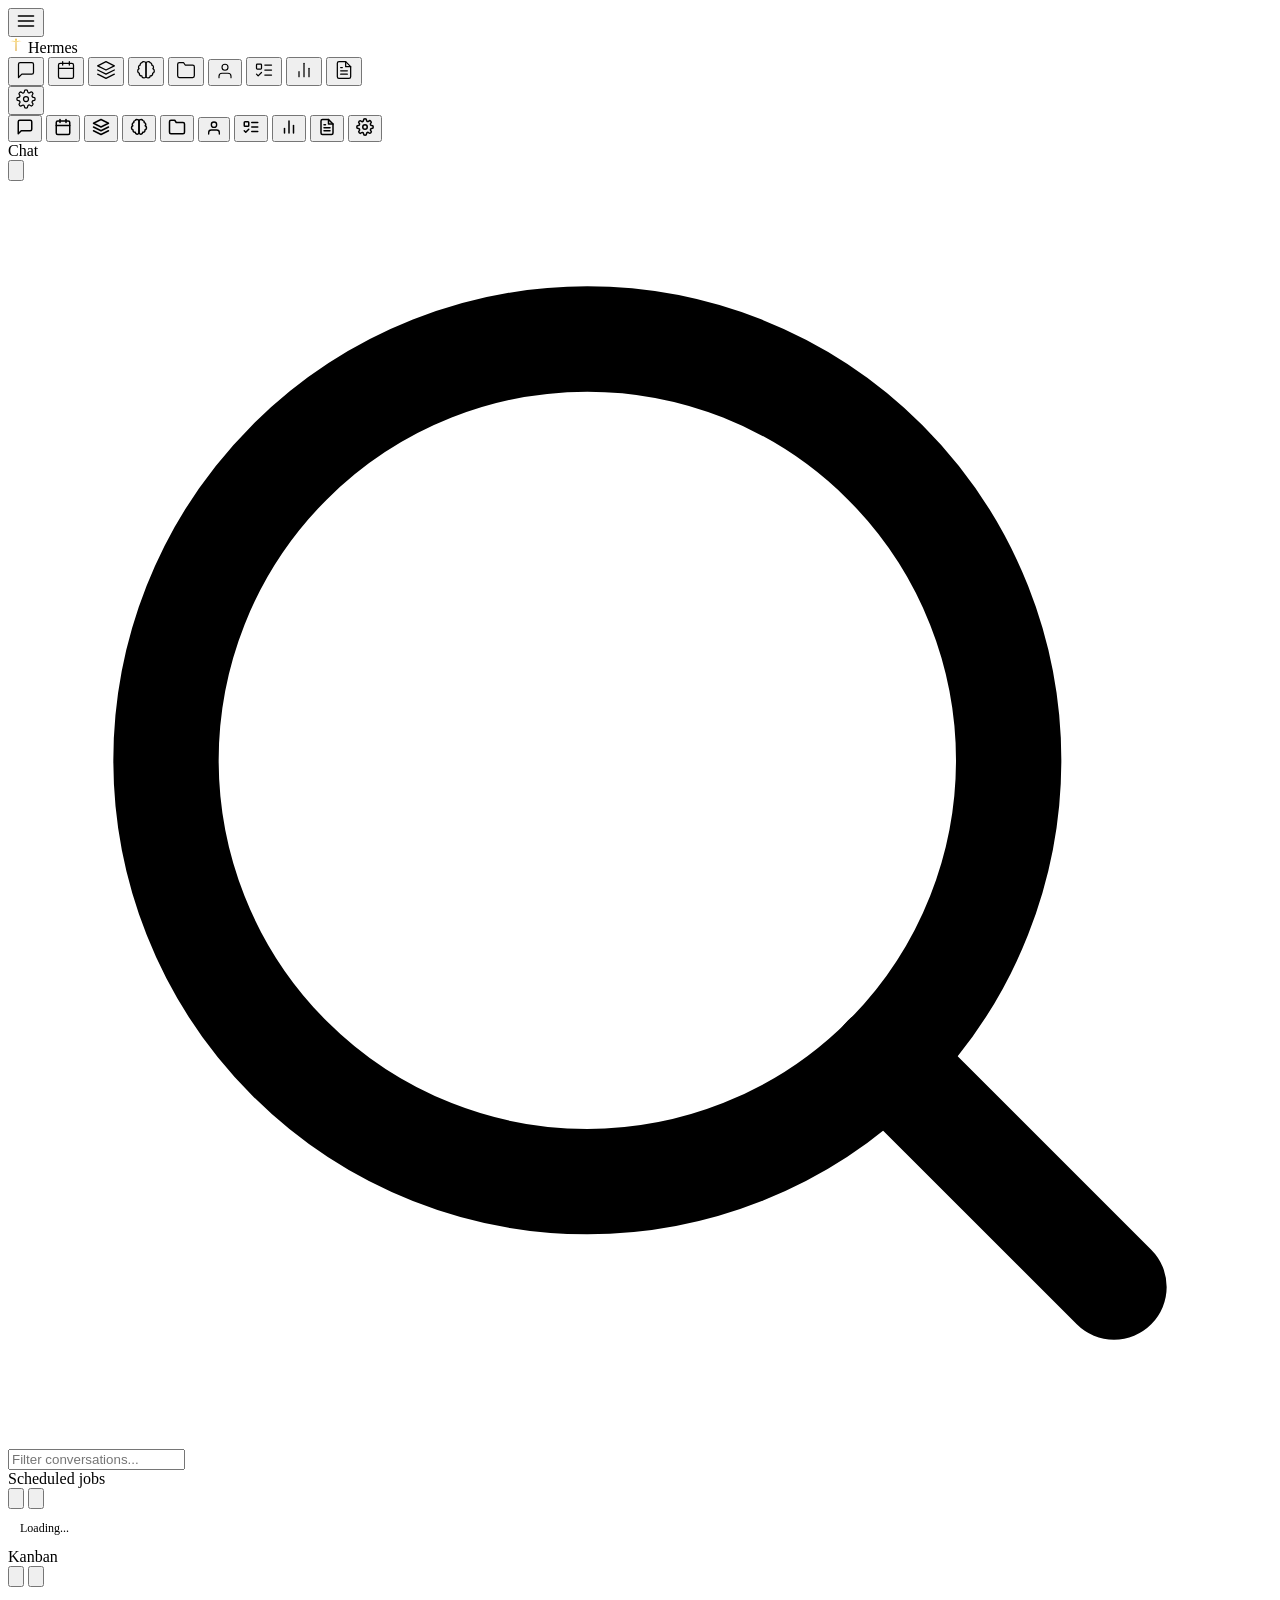
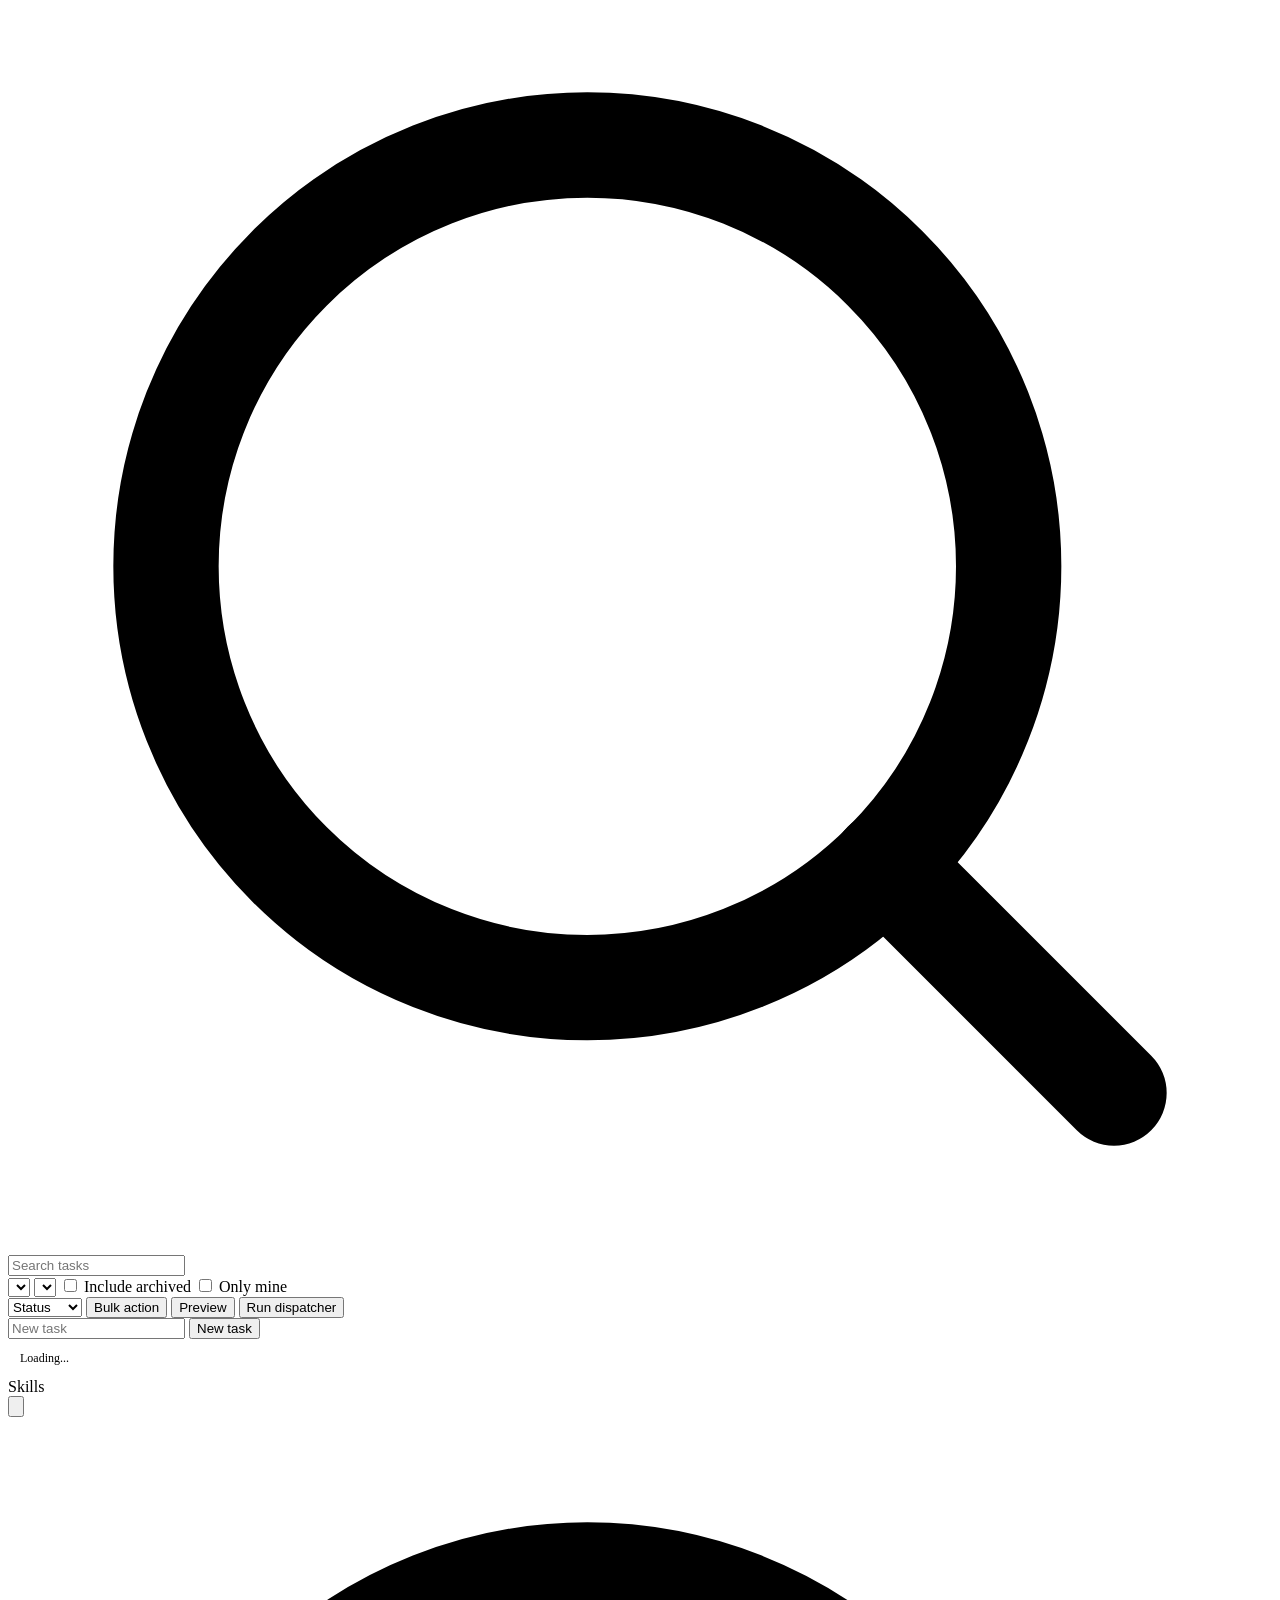
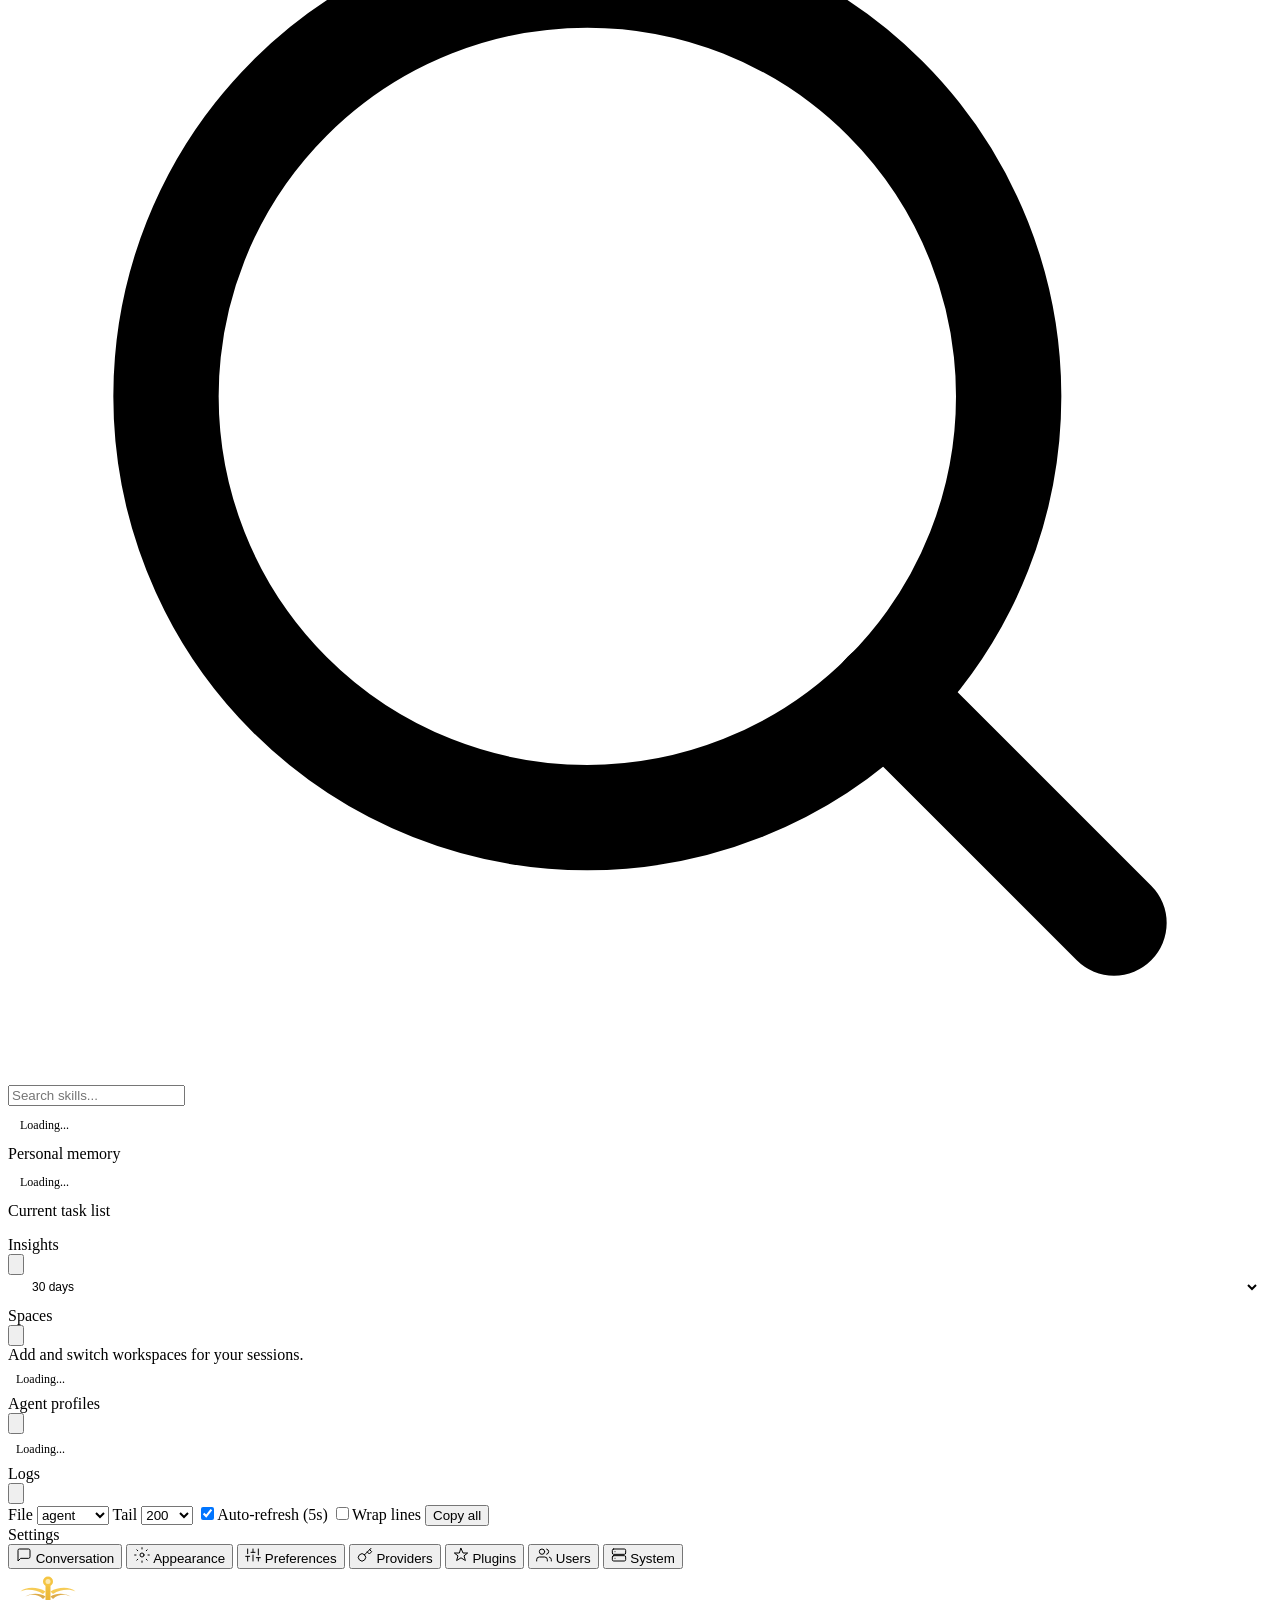
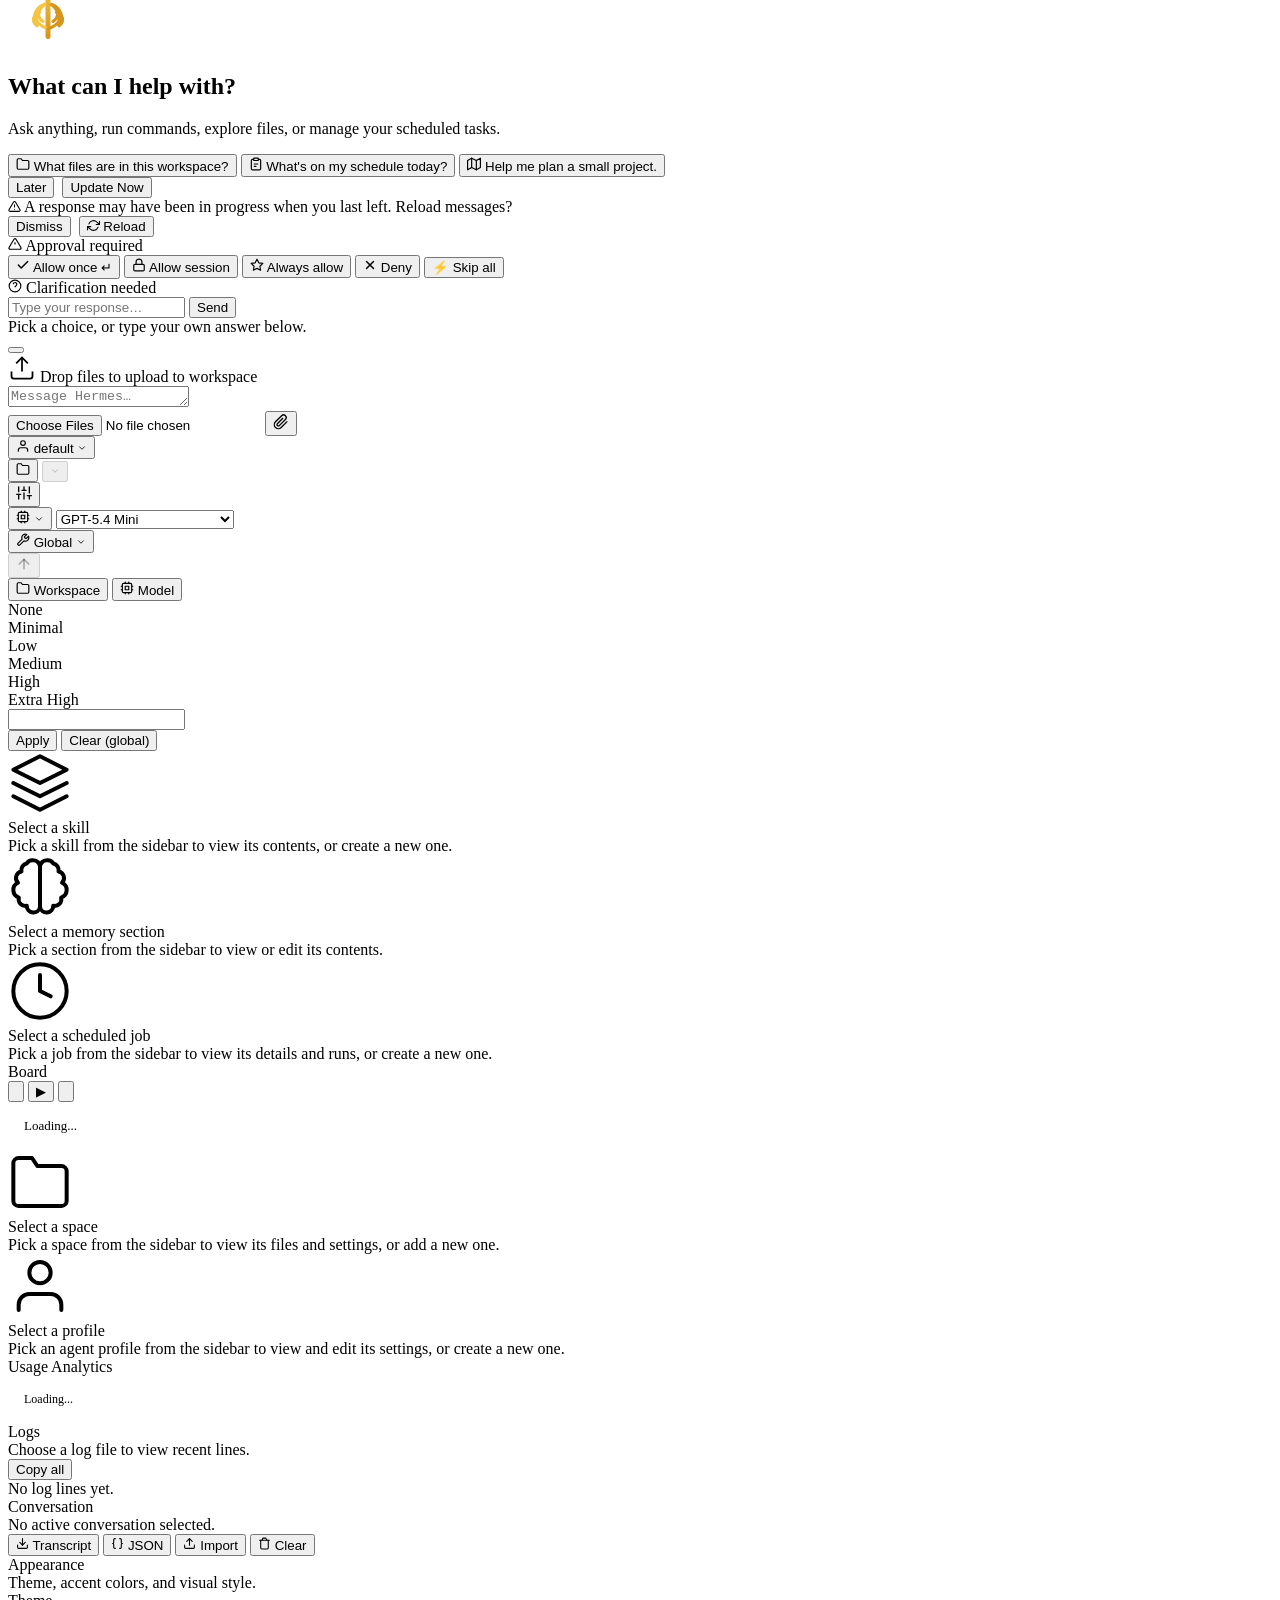
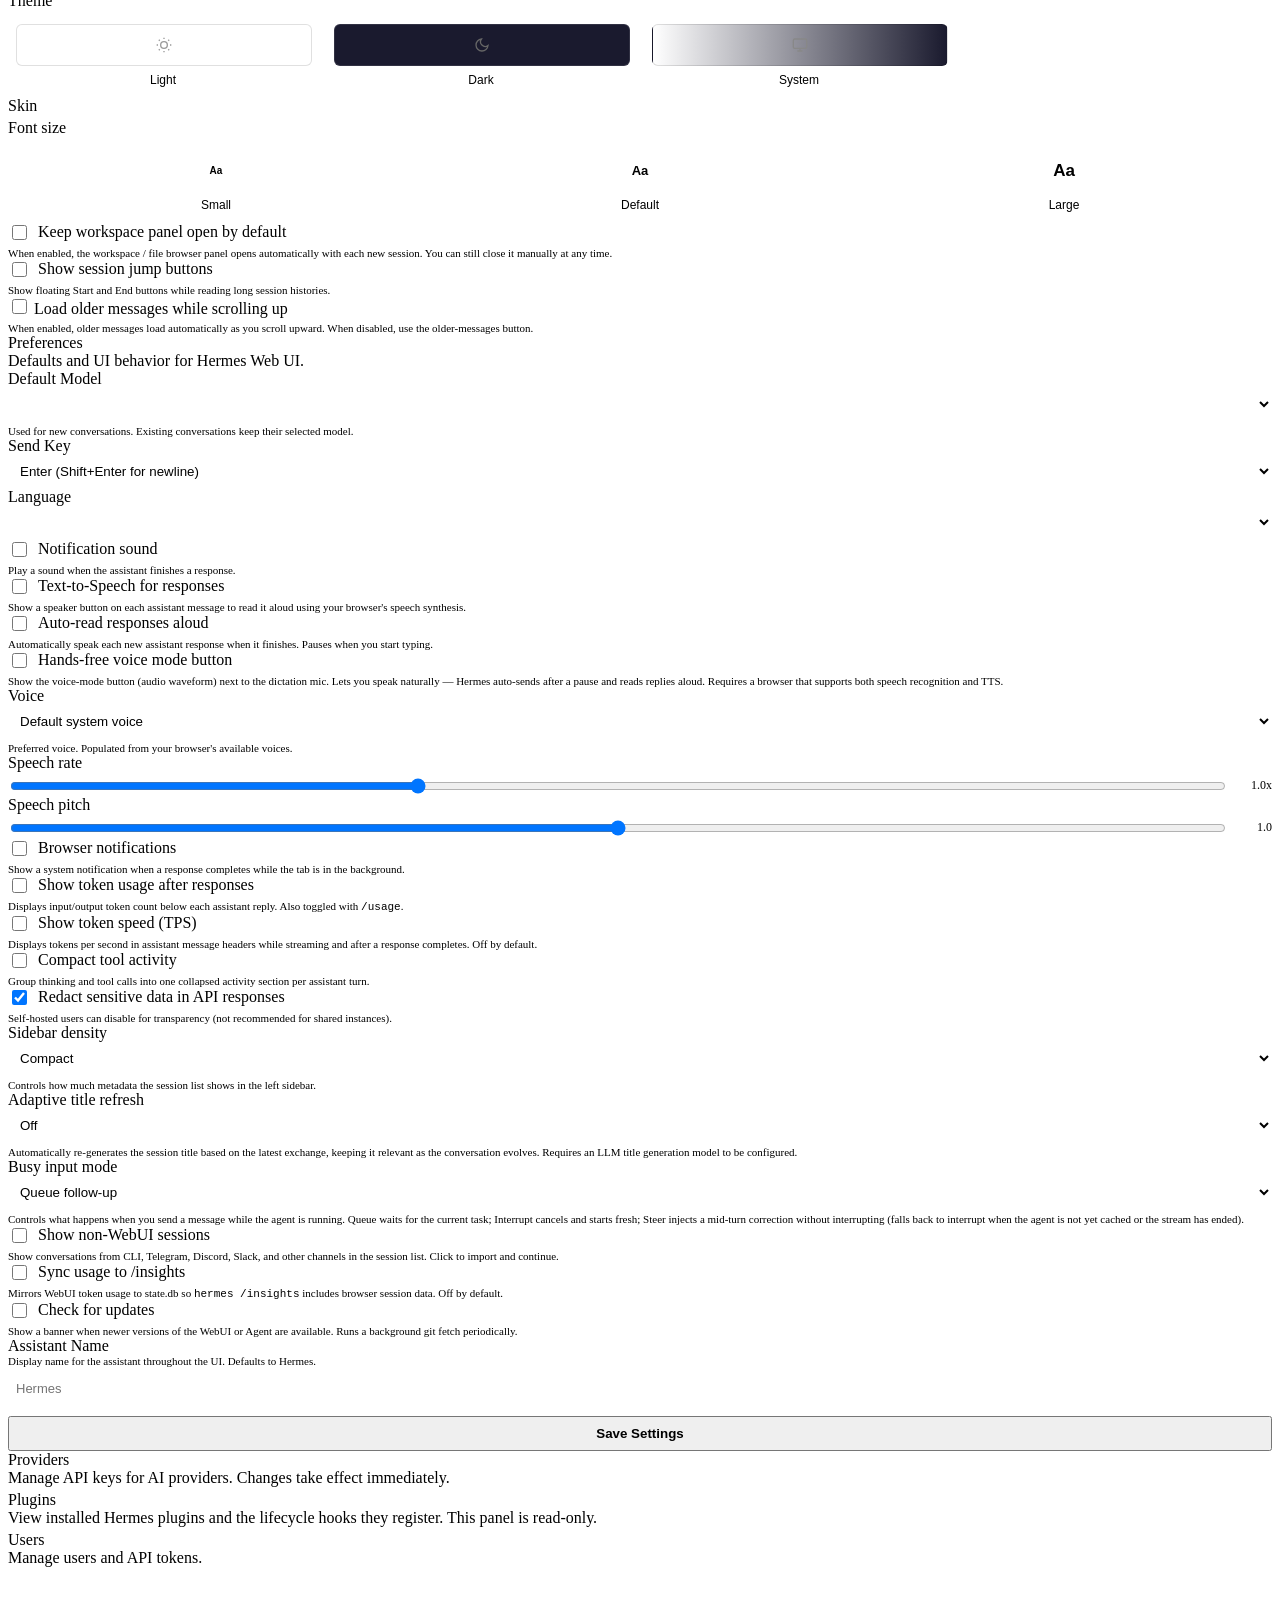
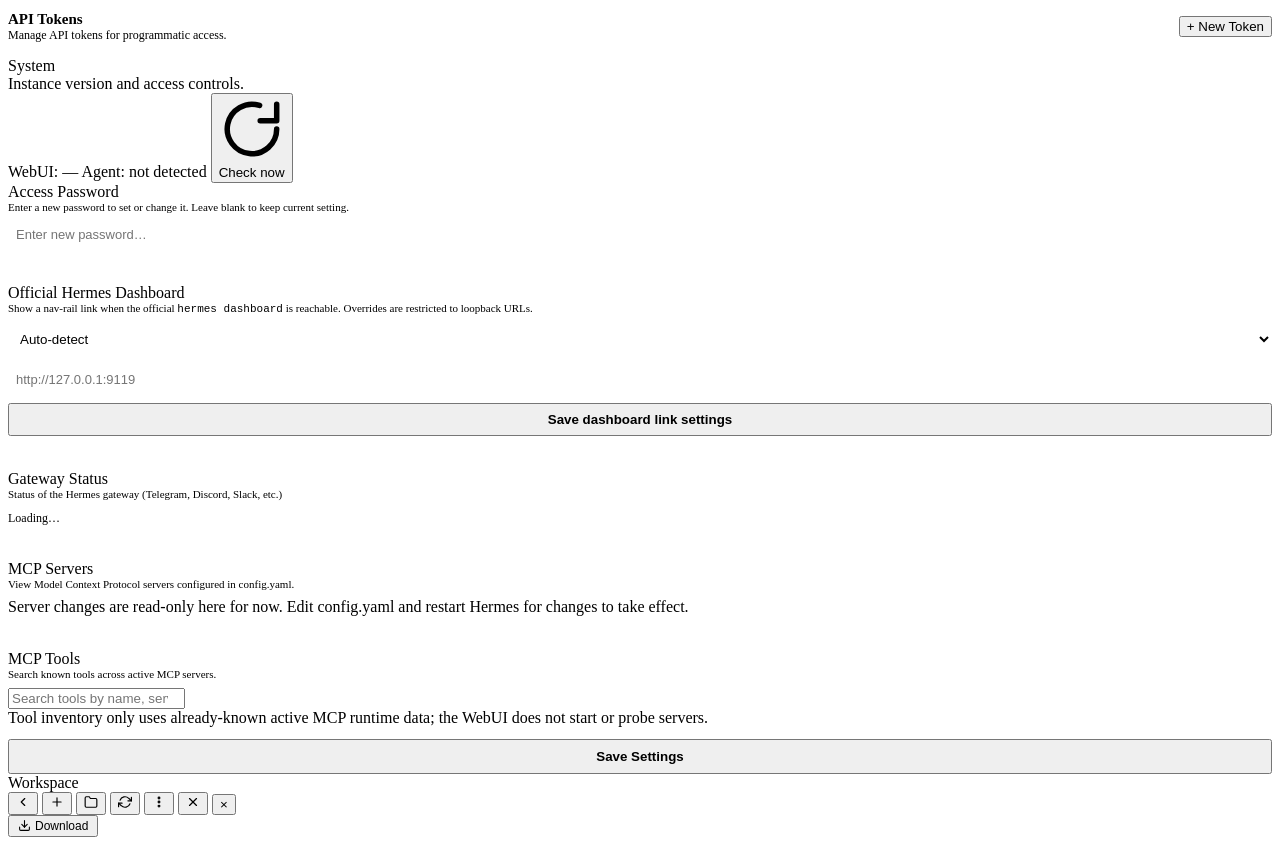
==== static/index.html @ 1be5adfd "feat(sanitizer): preserve reasoning_content across API history turns Some OpenAI-compatible thinking" ====
<!doctype html>
<html lang="en">
<head>
<meta charset="utf-8">
<meta name="viewport" content="width=device-width, initial-scale=1">
<title>Hermes</title>
<link rel="icon" type="image/svg+xml" href="static/favicon.svg">
<link rel="icon" type="image/png" sizes="32x32" href="static/favicon-32.png">
<link rel="shortcut icon" href="static/favicon.ico">
<link rel="manifest" href="manifest.json" crossorigin="use-credentials">
<meta name="mobile-web-app-capable" content="yes">
<meta name="apple-mobile-web-app-capable" content="yes">
<meta name="apple-mobile-web-app-status-bar-style" content="black-translucent">
<meta name="apple-mobile-web-app-title" content="Hermes">
<link rel="apple-touch-icon" sizes="512x512" href="static/apple-touch-icon.png">
<!-- base href enables subpath mount support; all static paths must stay relative (no leading slash) -->
<script>(function(){var path=location.pathname,marker='/session/',i=path.indexOf(marker),p;i>=0?p=(path.slice(0,i+1)||'/'):p=(path.endsWith('/')?path:(path.replace(/\/[^\/]*$/,'/')||'/'));document.write('<base href="'+location.origin+p+'">');})()</script>
<script>(function(){var themes={light:1,dark:1,system:1},skins={default:1,ares:1,mono:1,slate:1,poseidon:1,sisyphus:1,charizard:1,sienna:1},legacy={slate:['dark','slate'],solarized:['dark','poseidon'],monokai:['dark','sisyphus'],nord:['dark','slate'],oled:['dark','default']},t=(localStorage.getItem('hermes-theme')||'dark').toLowerCase(),s=(localStorage.getItem('hermes-skin')||'').toLowerCase(),m=legacy[t],theme=m?m[0]:(themes[t]?t:'dark'),skin=skins[s]?s:(m?m[1]:'default');localStorage.setItem('hermes-theme',theme);localStorage.setItem('hermes-skin',skin);if(theme==='system')theme=window.matchMedia('(prefers-color-scheme:dark)').matches?'dark':'light';if(theme==='dark')document.documentElement.classList.add('dark');if(skin!=='default')document.documentElement.dataset.skin=skin;})()</script>
<script>(function(){var fs=localStorage.getItem('hermes-font-size');if(fs&&fs!=='default')document.documentElement.dataset.fontSize=fs;})()</script>
<!-- theme-color: surfaces the active theme's background to native chrome (Safari status bar, PWA, native WKWebView wrappers). Updated dynamically by boot.js when theme/skin changes. The light/dark default values match style.css :root --bg-1 / :root.dark --bg-1. -->
<meta name="theme-color" content="#FEFCF7" media="(prefers-color-scheme: light)">
<meta name="theme-color" content="#0D0D1A" media="(prefers-color-scheme: dark)">
<meta name="theme-color" id="hermes-theme-color" content="#0D0D1A">
<script>(function(){try{var t=localStorage.getItem('hermes-theme')||'dark';if(t==='system')t=window.matchMedia('(prefers-color-scheme:dark)').matches?'dark':'light';var c=t==='dark'?'#0D0D1A':'#FEFCF7';document.querySelectorAll('meta[name="theme-color"]').forEach(function(m){m.setAttribute('content',c);m.removeAttribute('media');});}catch(e){}})()</script>
<script>(function(){try{document.documentElement.dataset.workspacePanel=localStorage.getItem('hermes-webui-workspace-panel')==='open'?'open':'closed';}catch(e){document.documentElement.dataset.workspacePanel='closed';}})()</script>
<script>(function(){try{if(localStorage.getItem('hermes-webui-sidebar-collapsed')==='1')document.documentElement.dataset.sidebarCollapsed='1';}catch(e){}})()</script>
<link rel="stylesheet" href="static/style.css?v=__WEBUI_VERSION__">
  <link rel="stylesheet" href="https://cdn.jsdelivr.net/npm/xterm@5.3.0/css/xterm.css" integrity="sha384-LJcOxlx9IMbNXDqJ2axpfEQKkAYbFjJfhXexLfiRJhjDU81mzgkiQq8rkV0j6dVh" crossorigin="anonymous">
  <!-- KaTeX math rendering CSS (loaded eagerly to prevent layout shift) -->
  <link rel="stylesheet" href="https://cdn.jsdelivr.net/npm/katex@0.16.22/dist/katex.min.css" integrity="sha384-5TcZemv2l/9On385z///+d7MSYlvIEw9FuZTIdZ14vJLqWphw7e7ZPuOiCHJcFCP" crossorigin="anonymous">
  <!-- streaming-markdown: incremental DOM-building markdown parser for live streams -->
  <!-- Self-hosted from npm:streaming-markdown@0.2.15 — no CDN dependency.           -->
  <!-- sha384 of smd.min.js @0.2.15: sha384-T6r95ocN9t3W8tUK2Fa6FPaO7bJryyjyW0WCalrUnpgtm2qXr5xcN4vwPYEJ6vHa -->
  <!-- ES module imports do not support the integrity= attribute (W3C limitation);    -->
  <!-- version is pinned in the vendored file path; hash documented above for audit. -->
  <script type="module">
    import * as smd from './static/vendor/smd.min.js';
    // SRI verification happens at the ES module level via importmap or SW; pinning version in URL.
    // sha384 of smd.min.js @0.2.15: sha384-T6r95ocN9t3W8tUK2Fa6FPaO7bJryyjyW0WCalrUnpgtm2qXr5xcN4vwPYEJ6vHa
    window.smd = smd;
  </script>
  <!-- Prism.js syntax highlighting (loaded async, non-blocking) -->
  <!-- SRI removed from prism-tomorrow.min.css — jsdelivr serves different digests across
       edge nodes causing intermittent integrity failures that block syntax highlighting (#1100).
       Version is pinned to @1.29.0 which is sufficient for supply-chain assurance. -->
  <link id="prism-theme" rel="stylesheet" href="https://cdn.jsdelivr.net/npm/prismjs@1.29.0/themes/prism-tomorrow.min.css" crossorigin="anonymous">
  <script src="https://cdn.jsdelivr.net/npm/prismjs@1.29.0/components/prism-core.min.js" integrity="sha384-MXybTpajaBV0AkcBaCPT4KIvo0FzoCiWXgcihYsw4FUkEz0Pv3JGV6tk2G8vJtDc" crossorigin="anonymous" defer></script>
  <script src="https://cdn.jsdelivr.net/npm/prismjs@1.29.0/plugins/autoloader/prism-autoloader.min.js" integrity="sha384-Uq05+JLko69eOiPr39ta9bh7kld5PKZoU+fF7g0EXTAriEollhZ+DrN8Q/Oi8J2Q" crossorigin="anonymous" defer></script>
  <script src="https://cdn.jsdelivr.net/npm/xterm@5.3.0/lib/xterm.js" integrity="sha384-/nfmYPUzWMS6v2atn8hbljz7NE0EI1iGx34lJaNzyVjWGDzMv+ciUZUeJpKA3Glc" crossorigin="anonymous" defer></script>
  <script src="https://cdn.jsdelivr.net/npm/xterm-addon-fit@0.8.0/lib/xterm-addon-fit.js" integrity="sha384-AQLWHRKAgdTxkolJcLOELg4E9rE89CPE2xMy3tIRFn08NcGKPTsELdvKomqji+DL" crossorigin="anonymous" defer></script>
  <script src="https://cdn.jsdelivr.net/npm/xterm-addon-web-links@0.9.0/lib/xterm-addon-web-links.js" integrity="sha384-U4fBROT3kCM582gaYiNaOSQiJbXPzd9SfR1598Y7yeGSYVBzikXrNg0XyuU+mOnl" crossorigin="anonymous" defer></script>
  <!-- PWA service worker registration -->
  <script>
    if ('serviceWorker' in navigator) {
      window.addEventListener('load', function() {
        navigator.serviceWorker.register('sw.js?v=__WEBUI_VERSION__').catch(function(err) {
          console.warn('[pwa] Service worker registration failed:', err);
        });
      });
    }
  </script>
</head>
<body>
<header class="app-titlebar" role="banner">
  <button class="app-titlebar-hamburger has-tooltip has-tooltip--bottom" id="btnHamburger" onclick="toggleMobileSidebar()" type="button" data-tooltip="Menu" aria-label="Menu">
    <svg width="20" height="20" viewBox="0 0 24 24" fill="none" stroke="currentColor" stroke-width="2" stroke-linecap="round" stroke-linejoin="round" aria-hidden="true"><line x1="3" y1="6" x2="21" y2="6"/><line x1="3" y1="12" x2="21" y2="12"/><line x1="3" y1="18" x2="21" y2="18"/></svg>
  </button>
  <div class="app-titlebar-inner">
    <span class="app-titlebar-icon" aria-hidden="true">
      <svg viewBox="0 0 64 64" width="16" height="16" aria-hidden="true">
        <defs>
          <linearGradient id="app-titlebar-gold" x1="0%" y1="0%" x2="0%" y2="100%">
            <stop offset="0%" style="stop-color:#F5C542"/>
            <stop offset="100%" style="stop-color:#D4961C"/>
          </linearGradient>
        </defs>
        <rect x="30" y="10" width="4" height="46" rx="2" fill="url(#app-titlebar-gold)"/>
        <path d="M30 18 C24 14, 14 14, 10 18 C14 16, 22 16, 28 20" fill="#F5C542" opacity="0.9"/>
        <path d="M34 18 C40 14, 50 14, 54 18 C50 16, 42 16, 36 20" fill="#F5C542" opacity="0.9"/>
        <circle cx="32" cy="10" r="4" fill="#F5C542"/>
      </svg>
    </span>
    <span class="app-titlebar-title" id="appTitlebarTitle">Hermes</span>
    <span class="app-titlebar-sub" id="appTitlebarSub" hidden></span>
  </div>
  <div class="app-titlebar-spacer" aria-hidden="true"></div>
</header>
<div class="layout">
  <nav class="rail" aria-label="Primary navigation">
    <button class="rail-btn nav-tab active has-tooltip" data-panel="chat" onclick="switchPanel('chat',{fromRailClick:true})" data-tooltip="Chat" data-i18n-title="tab_chat" aria-label="Chat"><svg width="20" height="20" viewBox="0 0 24 24" fill="none" stroke="currentColor" stroke-width="1.5" stroke-linecap="round" stroke-linejoin="round" aria-hidden="true"><path d="M21 15a2 2 0 0 1-2 2H7l-4 4V5a2 2 0 0 1 2-2h14a2 2 0 0 1 2 2z"/></svg></button>
    <button class="rail-btn nav-tab has-tooltip" data-panel="tasks" onclick="switchPanel('tasks',{fromRailClick:true})" data-tooltip="Tasks" data-i18n-title="tab_tasks" aria-label="Tasks"><svg width="20" height="20" viewBox="0 0 24 24" fill="none" stroke="currentColor" stroke-width="1.5" stroke-linecap="round" stroke-linejoin="round" aria-hidden="true"><rect x="3" y="4" width="18" height="18" rx="2"/><line x1="16" y1="2" x2="16" y2="6"/><line x1="8" y1="2" x2="8" y2="6"/><line x1="3" y1="10" x2="21" y2="10"/></svg></button>
    <button class="rail-btn nav-tab has-tooltip" data-panel="kanban" onclick="switchPanel('kanban',{fromRailClick:true})" data-tooltip="Kanban" data-i18n-title="tab_kanban" aria-label="Kanban" style="display:none">
    <button class="rail-btn nav-tab has-tooltip" data-panel="skills" onclick="switchPanel('skills',{fromRailClick:true})" data-tooltip="Skills" data-i18n-title="tab_skills" aria-label="Skills"><svg width="20" height="20" viewBox="0 0 24 24" fill="none" stroke="currentColor" stroke-width="1.5" stroke-linecap="round" stroke-linejoin="round" aria-hidden="true"><path d="M12 2L2 7l10 5 10-5-10-5z"/><path d="M2 17l10 5 10-5"/><path d="M2 12l10 5 10-5"/></svg></button>
    <button class="rail-btn nav-tab has-tooltip" data-panel="memory" onclick="switchPanel('memory',{fromRailClick:true})" data-tooltip="Memory" data-i18n-title="tab_memory" aria-label="Memory"><svg width="20" height="20" viewBox="0 0 24 24" fill="none" stroke="currentColor" stroke-width="1.5" stroke-linecap="round" stroke-linejoin="round" aria-hidden="true"><path d="M9.5 2A2.5 2.5 0 0 1 12 4.5v15a2.5 2.5 0 0 1-4.96-.44 2.5 2.5 0 0 1-2.96-3.08 3 3 0 0 1-.34-5.58 2.5 2.5 0 0 1 1.32-4.24 2.5 2.5 0 0 1 1.98-3A2.5 2.5 0 0 1 9.5 2z"/><path d="M14.5 2A2.5 2.5 0 0 0 12 4.5v15a2.5 2.5 0 0 0 4.96-.44 2.5 2.5 0 0 0 2.96-3.08 3 3 0 0 0 .34-5.58 2.5 2.5 0 0 0-1.32-4.24 2.5 2.5 0 0 0-1.98-3A2.5 2.5 0 0 0 14.5 2z"/></svg></button>
    <button class="rail-btn nav-tab has-tooltip" data-panel="workspaces" onclick="switchPanel('workspaces',{fromRailClick:true})" data-tooltip="Spaces" data-i18n-title="tab_workspaces" aria-label="Spaces"><svg width="20" height="20" viewBox="0 0 24 24" fill="none" stroke="currentColor" stroke-width="1.5" stroke-linecap="round" stroke-linejoin="round" aria-hidden="true"><path d="M22 19a2 2 0 0 1-2 2H4a2 2 0 0 1-2-2V5a2 2 0 0 1 2-2h5l2 3h9a2 2 0 0 1 2 2z"/></svg></button>
    <button class="rail-btn nav-tab has-tooltip" data-panel="profiles" onclick="switchPanel('profiles',{fromRailClick:true})" data-tooltip="Agent profiles" data-i18n-title="tab_profiles" aria-label="Agent profiles"><svg width="18" height="18" viewBox="0 0 24 24" fill="none" stroke="currentColor" stroke-width="1.5" stroke-linecap="round" stroke-linejoin="round"><path d="M20 21v-2a4 4 0 0 0-4-4H8a4 4 0 0 0-4 4v2"/><circle cx="12" cy="7" r="4"/></svg></button>
    <button class="rail-btn nav-tab has-tooltip" data-panel="todos" onclick="switchPanel('todos',{fromRailClick:true})" data-tooltip="Current task list" data-i18n-title="tab_todos" aria-label="Todos"><svg width="20" height="20" viewBox="0 0 24 24" fill="none" stroke="currentColor" stroke-width="1.5" stroke-linecap="round" stroke-linejoin="round" aria-hidden="true"><rect x="3" y="5" width="6" height="6" rx="1"/><path d="m3 17 2 2 4-4"/><path d="M13 6h8"/><path d="M13 12h8"/><path d="M13 18h8"/></svg></button>
    <button class="rail-btn nav-tab has-tooltip" data-panel="insights" onclick="switchPanel('insights',{fromRailClick:true})" data-tooltip="Insights" data-i18n-title="tab_insights" aria-label="Insights"><svg width="20" height="20" viewBox="0 0 24 24" fill="none" stroke="currentColor" stroke-width="1.5" stroke-linecap="round" stroke-linejoin="round" aria-hidden="true"><path d="M18 20V10"/><path d="M12 20V4"/><path d="M6 20v-6"/></svg></button>
    <button class="rail-btn nav-tab dashboard-link has-tooltip" id="dashboardRailBtn" data-dashboard-link style="display:none" onclick="openHermesDashboard(event)" data-tooltip="Hermes Dashboard" data-i18n-title="tab_dashboard" aria-label="Hermes Dashboard"><svg width="20" height="20" viewBox="0 0 24 24" fill="none" stroke="currentColor" stroke-width="1.5" stroke-linecap="round" stroke-linejoin="round" aria-hidden="true"><rect x="3" y="3" width="18" height="18" rx="2"/><path d="M3 9h18"/><path d="M9 21V9"/></svg><span class="dashboard-external-badge" aria-hidden="true"></span></button>
    <button class="rail-btn nav-tab has-tooltip" data-panel="logs" onclick="switchPanel('logs',{fromRailClick:true})" data-tooltip="Logs" data-i18n-title="tab_logs" aria-label="Logs"><svg width="20" height="20" viewBox="0 0 24 24" fill="none" stroke="currentColor" stroke-width="1.5" stroke-linecap="round" stroke-linejoin="round" aria-hidden="true"><path d="M14 2H6a2 2 0 0 0-2 2v16a2 2 0 0 0 2 2h12a2 2 0 0 0 2-2V8z"/><path d="M14 2v6h6"/><path d="M8 13h8"/><path d="M8 17h8"/><path d="M8 9h2"/></svg></button>
    <div class="rail-spacer"></div>
    <button class="rail-btn nav-tab has-tooltip" data-panel="settings" onclick="switchPanel('settings',{fromRailClick:true})" data-tooltip="Settings" data-i18n-title="tab_settings" aria-label="Settings"><svg width="20" height="20" viewBox="0 0 24 24" fill="none" stroke="currentColor" stroke-width="1.5" stroke-linecap="round" stroke-linejoin="round" aria-hidden="true"><circle cx="12" cy="12" r="3"/><path d="M19.4 15a1.65 1.65 0 0 0 .33 1.82l.06.06a2 2 0 0 1-2.83 2.83l-.06-.06a1.65 1.65 0 0 0-1.82-.33 1.65 1.65 0 0 0-1 1.51V21a2 2 0 0 1-4 0v-.09A1.65 1.65 0 0 0 9 19.4a1.65 1.65 0 0 0-1.82.33l-.06.06a2 2 0 0 1-2.83-2.83l.06-.06a1.65 1.65 0 0 0 .33-1.82 1.65 1.65 0 0 0-1.51-1H3a2 2 0 0 1 0-4h.09A1.65 1.65 0 0 0 4.6 9a1.65 1.65 0 0 0-.33-1.82l-.06-.06a2 2 0 0 1 2.83-2.83l.06.06a1.65 1.65 0 0 0 1.82.33H9a1.65 1.65 0 0 0 1-1.51V3a2 2 0 0 1 4 0v.09a1.65 1.65 0 0 0 1 1.51 1.65 1.65 0 0 0 1.82-.33l.06-.06a2 2 0 0 1 2.83 2.83l-.06.06a1.65 1.65 0 0 0-.33 1.82V9a1.65 1.65 0 0 0 1.51 1H21a2 2 0 0 1 0 4h-.09a1.65 1.65 0 0 0-1.51 1z"/></svg></button>
  </nav>
  <aside class="sidebar">

    <div class="sidebar-nav">
      <button class="nav-tab active has-tooltip has-tooltip--bottom" data-panel="chat" data-label="Chat" onclick="switchPanel('chat',{fromRailClick:true})" data-tooltip="Chat" data-i18n-title="tab_chat"><svg width="18" height="18" viewBox="0 0 24 24" fill="none" stroke="currentColor" stroke-width="2" stroke-linecap="round" stroke-linejoin="round" aria-hidden="true"><path d="M21 15a2 2 0 0 1-2 2H7l-4 4V5a2 2 0 0 1 2-2h14a2 2 0 0 1 2 2z"/></svg></button>
      <button class="nav-tab has-tooltip has-tooltip--bottom" data-panel="tasks" data-label="Tasks" onclick="switchPanel('tasks',{fromRailClick:true})" data-tooltip="Tasks" data-i18n-title="tab_tasks"><svg width="18" height="18" viewBox="0 0 24 24" fill="none" stroke="currentColor" stroke-width="2" stroke-linecap="round" stroke-linejoin="round" aria-hidden="true"><rect x="3" y="4" width="18" height="18" rx="2"/><line x1="16" y1="2" x2="16" y2="6"/><line x1="8" y1="2" x2="8" y2="6"/><line x1="3" y1="10" x2="21" y2="10"/></svg></button>
      <button class="nav-tab has-tooltip has-tooltip--bottom" data-panel="kanban" data-label="Kanban" onclick="switchPanel('kanban',{fromRailClick:true})" data-tooltip="Kanban" data-i18n-title="tab_kanban" style="display:none">
      <button class="nav-tab has-tooltip has-tooltip--bottom" data-panel="skills" data-label="Skills" onclick="switchPanel('skills',{fromRailClick:true})" data-tooltip="Skills" data-i18n-title="tab_skills"><svg width="18" height="18" viewBox="0 0 24 24" fill="none" stroke="currentColor" stroke-width="2" stroke-linecap="round" stroke-linejoin="round" aria-hidden="true"><path d="M12 2L2 7l10 5 10-5-10-5z"/><path d="M2 17l10 5 10-5"/><path d="M2 12l10 5 10-5"/></svg></button>
      <button class="nav-tab has-tooltip has-tooltip--bottom" data-panel="memory" data-label="Memory" onclick="switchPanel('memory',{fromRailClick:true})" data-tooltip="Memory" data-i18n-title="tab_memory"><svg width="18" height="18" viewBox="0 0 24 24" fill="none" stroke="currentColor" stroke-width="2" stroke-linecap="round" stroke-linejoin="round" aria-hidden="true"><path d="M9.5 2A2.5 2.5 0 0 1 12 4.5v15a2.5 2.5 0 0 1-4.96-.44 2.5 2.5 0 0 1-2.96-3.08 3 3 0 0 1-.34-5.58 2.5 2.5 0 0 1 1.32-4.24 2.5 2.5 0 0 1 1.98-3A2.5 2.5 0 0 1 9.5 2z"/><path d="M14.5 2A2.5 2.5 0 0 0 12 4.5v15a2.5 2.5 0 0 0 4.96-.44 2.5 2.5 0 0 0 2.96-3.08 3 3 0 0 0 .34-5.58 2.5 2.5 0 0 0-1.32-4.24 2.5 2.5 0 0 0-1.98-3A2.5 2.5 0 0 0 14.5 2z"/></svg></button>
      <button class="nav-tab has-tooltip has-tooltip--bottom" data-panel="workspaces" data-label="Spaces" onclick="switchPanel('workspaces',{fromRailClick:true})" data-tooltip="Spaces" data-i18n-title="tab_workspaces"><svg width="18" height="18" viewBox="0 0 24 24" fill="none" stroke="currentColor" stroke-width="2" stroke-linecap="round" stroke-linejoin="round" aria-hidden="true"><path d="M22 19a2 2 0 0 1-2 2H4a2 2 0 0 1-2-2V5a2 2 0 0 1 2-2h5l2 3h9a2 2 0 0 1 2 2z"/></svg></button>
      <button class="nav-tab has-tooltip has-tooltip--bottom" data-panel="profiles" data-label="Profiles" onclick="switchPanel('profiles',{fromRailClick:true})" data-tooltip="Agent profiles" data-i18n-title="tab_profiles"><svg width="16" height="16" viewBox="0 0 24 24" fill="none" stroke="currentColor" stroke-width="2" stroke-linecap="round" stroke-linejoin="round"><path d="M20 21v-2a4 4 0 0 0-4-4H8a4 4 0 0 0-4 4v2"/><circle cx="12" cy="7" r="4"/></svg></button>
      <button class="nav-tab has-tooltip has-tooltip--bottom" data-panel="todos" data-label="Todos" onclick="switchPanel('todos',{fromRailClick:true})" data-tooltip="Current task list" data-i18n-title="tab_todos"><svg width="18" height="18" viewBox="0 0 24 24" fill="none" stroke="currentColor" stroke-width="2" stroke-linecap="round" stroke-linejoin="round" aria-hidden="true"><rect x="3" y="5" width="6" height="6" rx="1"/><path d="m3 17 2 2 4-4"/><path d="M13 6h8"/><path d="M13 12h8"/><path d="M13 18h8"/></svg></button>
      <button class="nav-tab has-tooltip has-tooltip--bottom" data-panel="insights" data-label="Insights" onclick="switchPanel('insights',{fromRailClick:true})" data-tooltip="Insights" data-i18n-title="tab_insights"><svg width="18" height="18" viewBox="0 0 24 24" fill="none" stroke="currentColor" stroke-width="2" stroke-linecap="round" stroke-linejoin="round" aria-hidden="true"><path d="M18 20V10"/><path d="M12 20V4"/><path d="M6 20v-6"/></svg></button>
      <button class="nav-tab dashboard-link has-tooltip has-tooltip--bottom" id="dashboardMobileBtn" data-dashboard-link data-label="Dashboard" style="display:none" onclick="openHermesDashboard(event)" data-tooltip="Hermes Dashboard" data-i18n-title="tab_dashboard"><svg width="18" height="18" viewBox="0 0 24 24" fill="none" stroke="currentColor" stroke-width="2" stroke-linecap="round" stroke-linejoin="round" aria-hidden="true"><rect x="3" y="3" width="18" height="18" rx="2"/><path d="M3 9h18"/><path d="M9 21V9"/></svg><span class="dashboard-external-badge" aria-hidden="true"></span></button>
      <button class="nav-tab has-tooltip has-tooltip--bottom" data-panel="logs" data-label="Logs" onclick="switchPanel('logs',{fromRailClick:true})" data-tooltip="Logs" data-i18n-title="tab_logs"><svg width="18" height="18" viewBox="0 0 24 24" fill="none" stroke="currentColor" stroke-width="2" stroke-linecap="round" stroke-linejoin="round" aria-hidden="true"><path d="M14 2H6a2 2 0 0 0-2 2v16a2 2 0 0 0 2 2h12a2 2 0 0 0 2-2V8z"/><path d="M14 2v6h6"/><path d="M8 13h8"/><path d="M8 17h8"/><path d="M8 9h2"/></svg></button>
      <!-- Settings button mirrored here for mobile (rail is desktop-only via @media >=768px). Keep in sync with rail entry. -->
      <button class="nav-tab has-tooltip has-tooltip--bottom" data-panel="settings" onclick="switchPanel('settings',{fromRailClick:true})" data-tooltip="Settings" data-i18n-title="tab_settings"><svg width="18" height="18" viewBox="0 0 24 24" fill="none" stroke="currentColor" stroke-width="2" stroke-linecap="round" stroke-linejoin="round" aria-hidden="true"><circle cx="12" cy="12" r="3"/><path d="M19.4 15a1.65 1.65 0 0 0 .33 1.82l.06.06a2 2 0 0 1-2.83 2.83l-.06-.06a1.65 1.65 0 0 0-1.82-.33 1.65 1.65 0 0 0-1 1.51V21a2 2 0 0 1-4 0v-.09A1.65 1.65 0 0 0 9 19.4a1.65 1.65 0 0 0-1.82.33l-.06.06a2 2 0 0 1-2.83-2.83l.06-.06a1.65 1.65 0 0 0 .33-1.82 1.65 1.65 0 0 0-1.51-1H3a2 2 0 0 1 0-4h.09A1.65 1.65 0 0 0 4.6 9a1.65 1.65 0 0 0-.33-1.82l-.06-.06a2 2 0 0 1 2.83-2.83l.06.06a1.65 1.65 0 0 0 1.82.33H9a1.65 1.65 0 0 0 1-1.51V3a2 2 0 0 1 4 0v.09a1.65 1.65 0 0 0 1 1.51 1.65 1.65 0 0 0 1.82-.33l.06-.06a2 2 0 0 1 2.83 2.83l-.06.06a1.65 1.65 0 0 0-.33 1.82V9a1.65 1.65 0 0 0 1.51 1H21a2 2 0 0 1 0 4h-.09a1.65 1.65 0 0 0-1.51 1z"/></svg></button>
    </div>
    <!-- Chat panel -->
    <div class="panel-view active" id="panelChat">
      <div class="panel-head">
        <span data-i18n="tab_chat">Chat</span>
        <div class="panel-head-actions">
          <button class="panel-head-btn has-tooltip has-tooltip--bottom-right" id="btnNewChat" data-tooltip="New conversation (Cmd+K)" data-i18n-title="new_conversation" aria-label="New conversation">
            <svg viewBox="0 0 24 24" fill="none" stroke="currentColor" stroke-width="2" stroke-linecap="round" stroke-linejoin="round" aria-hidden="true"><line x1="12" y1="5" x2="12" y2="19"/><line x1="5" y1="12" x2="19" y2="12"/></svg>
          </button>
        </div>
      </div>
      <div class="session-search sidebar-search"><svg class="sidebar-search-icon" viewBox="0 0 24 24" fill="none" stroke="currentColor" stroke-width="2" stroke-linecap="round" stroke-linejoin="round" aria-hidden="true"><circle cx="11" cy="11" r="8"/><path d="M21 21l-4.35-4.35"/></svg><input id="sessionSearch" placeholder="Filter conversations..." data-i18n-placeholder="filter_conversations" oninput="filterSessions()" autocomplete="off"></div>
      <div class="session-list" id="sessionList"></div>
    </div>
    <!-- Tasks (cron) panel -->
    <div class="panel-view" id="panelTasks">
      <div class="panel-head">
        <span data-i18n="scheduled_jobs">Scheduled jobs</span>
        <div class="panel-head-actions">
          <button class="panel-head-btn has-tooltip has-tooltip--bottom" id="cronRefreshBtn" onclick="loadCrons(true)" data-tooltip="Refresh job list" aria-label="Refresh job list"><svg viewBox="0 0 24 24" fill="none" stroke="currentColor" stroke-width="2" stroke-linecap="round" stroke-linejoin="round" aria-hidden="true"><polyline points="23 4 23 10 17 10"/><path d="M20.49 15a9 9 0 1 1-2.12-9.36L23 10"/></svg></button>
          <button class="panel-head-btn has-tooltip has-tooltip--bottom" onclick="openCronCreate()" data-tooltip="New job" data-i18n-title="new_job" aria-label="New job"><svg viewBox="0 0 24 24" fill="none" stroke="currentColor" stroke-width="2" stroke-linecap="round" stroke-linejoin="round" aria-hidden="true"><line x1="12" y1="5" x2="12" y2="19"/><line x1="5" y1="12" x2="19" y2="12"/></svg></button>
        </div>
      </div>
      <div class="cron-list" id="cronList"><div style="padding:12px;color:var(--muted);font-size:12px" data-i18n="loading">Loading...</div></div>
    </div>
    <!-- Kanban panel -->
    <div class="panel-view" id="panelKanban">
      <div class="panel-head">
        <span data-i18n="tab_kanban">Kanban</span>
        <div class="panel-head-actions">
          <button class="panel-head-btn has-tooltip has-tooltip--bottom" id="kanbanNewTaskBtn" onclick="openKanbanCreate()" data-tooltip="New task" data-i18n-title="kanban_new_task" aria-label="New task"><svg viewBox="0 0 24 24" fill="none" stroke="currentColor" stroke-width="2" stroke-linecap="round" stroke-linejoin="round" aria-hidden="true"><line x1="12" y1="5" x2="12" y2="19"/><line x1="5" y1="12" x2="19" y2="12"/></svg></button>
          <button class="panel-head-btn has-tooltip has-tooltip--bottom" id="kanbanRefreshBtn" onclick="loadKanban(true)" data-tooltip="Refresh" data-i18n-title="kanban_refresh" aria-label="Refresh"><svg viewBox="0 0 24 24" fill="none" stroke="currentColor" stroke-width="2" stroke-linecap="round" stroke-linejoin="round" aria-hidden="true"><polyline points="23 4 23 10 17 10"/><path d="M20.49 15a9 9 0 1 1-2.12-9.36L23 10"/></svg></button>
        </div>
      </div>
      <div class="kanban-filter-stack">
        <div class="sidebar-search"><svg class="sidebar-search-icon" viewBox="0 0 24 24" fill="none" stroke="currentColor" stroke-width="2" stroke-linecap="round" stroke-linejoin="round" aria-hidden="true"><circle cx="11" cy="11" r="8"/><path d="M21 21l-4.35-4.35"/></svg><input id="kanbanSearch" placeholder="Search tasks" data-i18n-placeholder="kanban_search_tasks" oninput="filterKanban()"></div>
        <select id="kanbanAssigneeFilter" onchange="loadKanban(true)" aria-label="Assignee filter"></select>
        <select id="kanbanTenantFilter" onchange="loadKanban(true)" aria-label="Tenant filter"></select>
        <label class="kanban-check"><input id="kanbanIncludeArchived" type="checkbox" onchange="loadKanban(true)"> <span data-i18n="kanban_include_archived">Include archived</span></label>
        <label class="kanban-check"><input id="kanbanOnlyMine" type="checkbox" onchange="loadKanban(true)"> <span data-i18n="kanban_only_mine">Only mine</span></label>
        <div id="kanbanStats" class="kanban-stats" aria-live="polite"></div>
        <div id="kanbanBulkBar" class="kanban-bulk-bar">
          <select id="kanbanBulkStatus" aria-label="Bulk status"><option value="">Status</option><option value="ready">Ready</option><option value="blocked">Blocked</option><option value="done">Done</option><option value="archived">Archived</option></select>
          <button class="btn secondary" onclick="bulkUpdateKanban()" data-i18n="kanban_bulk_action">Bulk action</button>
          <button class="btn secondary kanban-nudge-dispatch-btn" onclick="nudgeKanbanDispatcher()" data-i18n="kanban_nudge_dispatcher" title="Dry-run: shows what would be claimed without spawning workers">Preview</button>
          <button class="btn primary kanban-run-dispatch-btn" onclick="runKanbanDispatcher()" data-i18n="kanban_run_dispatcher" title="Claims Ready tasks and spawns worker subprocesses">Run dispatcher</button>
        </div>
        <div class="kanban-new-task-row">
          <input id="kanbanNewTaskTitle" placeholder="New task" data-i18n-placeholder="kanban_new_task" onkeydown="if(event.key==='Enter')createKanbanTask()">
          <button class="btn secondary" onclick="createKanbanTask()" data-i18n="kanban_new_task">New task</button>
        </div>
      </div>
      <div class="kanban-summary" id="kanbanSummary"></div>
      <div class="kanban-list" id="kanbanList"><div style="padding:12px;color:var(--muted);font-size:12px" data-i18n="loading">Loading...</div></div>
    </div>
    <!-- Skills panel -->
    <div class="panel-view" id="panelSkills">
      <div class="panel-head">
        <span data-i18n="tab_skills">Skills</span>
        <div class="panel-head-actions">
          <button class="panel-head-btn has-tooltip has-tooltip--bottom" onclick="openSkillCreate()" data-tooltip="New skill" data-i18n-title="new_skill" aria-label="New skill"><svg viewBox="0 0 24 24" fill="none" stroke="currentColor" stroke-width="2" stroke-linecap="round" stroke-linejoin="round" aria-hidden="true"><line x1="12" y1="5" x2="12" y2="19"/><line x1="5" y1="12" x2="19" y2="12"/></svg></button>
        </div>
      </div>
      <div class="skills-search sidebar-search"><svg class="sidebar-search-icon" viewBox="0 0 24 24" fill="none" stroke="currentColor" stroke-width="2" stroke-linecap="round" stroke-linejoin="round" aria-hidden="true"><circle cx="11" cy="11" r="8"/><path d="M21 21l-4.35-4.35"/></svg><input id="skillsSearch" placeholder="Search skills..." data-i18n-placeholder="search_skills" oninput="filterSkills()"></div>
      <div class="skills-list" id="skillsList"><div style="padding:12px;color:var(--muted);font-size:12px" data-i18n="loading">Loading...</div></div>
    </div>
    <!-- Memory panel -->
    <div class="panel-view" id="panelMemory">
      <div class="panel-head">
        <span data-i18n="personal_memory">Personal memory</span>
      </div>
      <div class="side-menu" id="memoryPanel"><div style="padding:12px;color:var(--muted);font-size:12px" data-i18n="loading">Loading...</div></div>
    </div>
    <!-- Todo panel -->
    <div class="panel-view" id="panelTodos">
      <div class="panel-head">
        <span data-i18n="current_task_list">Current task list</span>
      </div>
      <div id="todoPanel" style="flex:1;overflow-y:auto;padding:8px 12px"></div>
    </div>
    <!-- Insights panel -->
    <div class="panel-view" id="panelInsights">
      <div class="panel-head">
        <span data-i18n="tab_insights">Insights</span>
        <div class="panel-head-actions">
          <button class="panel-head-btn has-tooltip has-tooltip--bottom" id="insightsRefreshBtn" onclick="loadInsights(true)" data-tooltip="Refresh" aria-label="Refresh"><svg viewBox="0 0 24 24" fill="none" stroke="currentColor" stroke-width="2" stroke-linecap="round" stroke-linejoin="round" aria-hidden="true"><polyline points="23 4 23 10 17 10"/><path d="M20.49 15a9 9 0 1 1-2.12-9.36L23 10"/></svg></button>
        </div>
      </div>
      <div class="panel-head-sub" style="padding:0 12px 8px">
        <select id="insightsPeriod" onchange="loadInsights()" style="width:100%;background:var(--input-bg);color:var(--text);border:1px solid var(--border);border-radius:6px;padding:4px 8px;font-size:12px">
          <option value="7">7 days</option>
          <option value="30" selected>30 days</option>
          <option value="90">90 days</option>
          <option value="365">365 days</option>
        </select>
      </div>
    </div>
    <!-- Workspaces panel -->
    <div class="panel-view" id="panelWorkspaces">
      <div class="panel-head">
        <span data-i18n="tab_workspaces">Spaces</span>
        <div class="panel-head-actions">
          <button class="panel-head-btn has-tooltip has-tooltip--bottom" onclick="openWorkspaceCreate()" data-tooltip="Add space" data-i18n-title="workspace_add_title" aria-label="Add space"><svg viewBox="0 0 24 24" fill="none" stroke="currentColor" stroke-width="2" stroke-linecap="round" stroke-linejoin="round" aria-hidden="true"><line x1="12" y1="5" x2="12" y2="19"/><line x1="5" y1="12" x2="19" y2="12"/></svg></button>
        </div>
      </div>
      <div class="panel-head-sub" data-i18n="workspace_desc">Add and switch workspaces for your sessions.</div>
      <div style="flex:1;overflow-y:auto;padding:8px" id="workspacesPanel"><div style="color:var(--muted);font-size:12px" data-i18n="loading">Loading...</div></div>
    </div>
    <!-- Profiles panel -->
    <div class="panel-view" id="panelProfiles">
      <div class="panel-head">
        <span data-i18n="tab_profiles">Agent profiles</span>
        <div class="panel-head-actions">
          <button class="panel-head-btn has-tooltip has-tooltip--bottom" onclick="openProfileCreate()" data-tooltip="New profile" data-i18n-title="new_profile" aria-label="New profile"><svg viewBox="0 0 24 24" fill="none" stroke="currentColor" stroke-width="2" stroke-linecap="round" stroke-linejoin="round" aria-hidden="true"><line x1="12" y1="5" x2="12" y2="19"/><line x1="5" y1="12" x2="19" y2="12"/></svg></button>
        </div>
      </div>
      <div style="flex:1;overflow-y:auto;padding:8px" id="profilesPanel"><div style="color:var(--muted);font-size:12px" data-i18n="loading">Loading...</div></div>
    </div>
    <!-- Logs panel -->
    <div class="panel-view" id="panelLogs">
      <div class="panel-head">
        <span data-i18n="tab_logs">Logs</span>
        <div class="panel-head-actions">
          <button class="panel-head-btn has-tooltip has-tooltip--bottom" id="logsRefreshBtn" onclick="loadLogs(true)" data-tooltip="Refresh" aria-label="Refresh"><svg viewBox="0 0 24 24" fill="none" stroke="currentColor" stroke-width="2" stroke-linecap="round" stroke-linejoin="round" aria-hidden="true"><polyline points="23 4 23 10 17 10"/><path d="M20.49 15a9 9 0 1 1-2.12-9.36L23 10"/></svg></button>
        </div>
      </div>
      <div class="logs-control-panel">
        <label class="logs-control-label" for="logsFile" data-i18n="logs_file">File</label>
        <select id="logsFile" onchange="loadLogs(true)">
          <option value="agent">agent</option>
          <option value="errors">errors</option>
          <option value="gateway">gateway</option>
        </select>
        <label class="logs-control-label" for="logsTail" data-i18n="logs_tail">Tail</label>
        <select id="logsTail" onchange="loadLogs(true)">
          <option value="100">100</option>
          <option value="200" selected>200</option>
          <option value="500">500</option>
          <option value="1000">1000</option>
        </select>
        <label class="logs-check-row"><input id="logsAutoRefresh" type="checkbox" checked onchange="_syncLogsAutoRefresh()"><span data-i18n="logs_auto_refresh">Auto-refresh (5s)</span></label>
        <label class="logs-check-row"><input id="logsWrap" type="checkbox" onchange="_syncLogsWrap()"><span data-i18n="logs_wrap">Wrap lines</span></label>
        <button type="button" class="logs-copy" id="logsCopyAll" onclick="copyLogsAll()" data-i18n="logs_copy_all">Copy all</button>
      </div>
    </div>
    <!-- Settings panel (menu list; actual panes render in .main) -->
    <div class="panel-view" id="panelSettings">
      <div class="panel-head">
        <span data-i18n="tab_settings">Settings</span>
      </div>
      <div class="side-menu" id="settingsMenu">
        <button type="button" class="side-menu-item active" data-settings-section="conversation" onclick="switchSettingsSection('conversation')">
          <svg width="16" height="16" viewBox="0 0 24 24" fill="none" stroke="currentColor" stroke-width="1.5" stroke-linecap="round" stroke-linejoin="round" aria-hidden="true"><path d="M21 15a2 2 0 0 1-2 2H7l-4 4V5a2 2 0 0 1 2-2h14a2 2 0 0 1 2 2z"/></svg>
          <span>Conversation</span>
        </button>
        <button type="button" class="side-menu-item" data-settings-section="appearance" onclick="switchSettingsSection('appearance')">
          <svg width="16" height="16" viewBox="0 0 24 24" fill="none" stroke="currentColor" stroke-width="1.5" stroke-linecap="round" stroke-linejoin="round" aria-hidden="true"><circle cx="12" cy="12" r="3"/><path d="M12 1v2M12 21v2M4.22 4.22l1.42 1.42M18.36 18.36l1.42 1.42M1 12h2M21 12h2M4.22 19.78l1.42-1.42M18.36 5.64l1.42-1.42"/></svg>
          <span>Appearance</span>
        </button>
        <button type="button" class="side-menu-item" data-settings-section="preferences" onclick="switchSettingsSection('preferences')">
          <svg width="16" height="16" viewBox="0 0 24 24" fill="none" stroke="currentColor" stroke-width="1.5" stroke-linecap="round" stroke-linejoin="round" aria-hidden="true"><line x1="4" y1="21" x2="4" y2="14"/><line x1="4" y1="10" x2="4" y2="3"/><line x1="12" y1="21" x2="12" y2="12"/><line x1="12" y1="8" x2="12" y2="3"/><line x1="20" y1="21" x2="20" y2="16"/><line x1="20" y1="12" x2="20" y2="3"/><line x1="1" y1="14" x2="7" y2="14"/><line x1="9" y1="8" x2="15" y2="8"/><line x1="17" y1="16" x2="23" y2="16"/></svg>
          <span>Preferences</span>
        </button>
        <button type="button" class="side-menu-item" data-settings-section="providers" onclick="switchSettingsSection('providers')">
          <svg width="16" height="16" viewBox="0 0 24 24" fill="none" stroke="currentColor" stroke-width="1.5" stroke-linecap="round" stroke-linejoin="round" aria-hidden="true"><path d="M21 2l-2 2m-7.61 7.61a5.5 5.5 0 1 1-7.778 7.778 5.5 5.5 0 0 1 7.777-7.777zm0 0L15.5 7.5m0 0l3 3L22 7l-3-3m-3.5 3.5L19 4"/></svg>
          <span data-i18n="providers_tab_title">Providers</span>
        </button>
        <button type="button" class="side-menu-item" data-settings-section="plugins" onclick="switchSettingsSection('plugins')">
          <svg width="16" height="16" viewBox="0 0 24 24" fill="none" stroke="currentColor" stroke-width="1.5" stroke-linecap="round" stroke-linejoin="round" aria-hidden="true"><path d="M12 2l3 7h7l-5.5 4.3 2.1 7L12 16.2 5.4 20.3l2.1-7L2 9h7z"/></svg>
          <span>Plugins</span>
        </button>
        <button type="button" class="side-menu-item" data-settings-section="users" onclick="switchSettingsSection('users')">
          <svg width="16" height="16" viewBox="0 0 24 24" fill="none" stroke="currentColor" stroke-width="1.5" stroke-linecap="round" stroke-linejoin="round" aria-hidden="true"><path d="M17 21v-2a4 4 0 0 0-4-4H5a4 4 0 0 0-4 4v2"/><circle cx="9" cy="7" r="4"/><path d="M23 21v-2a4 4 0 0 0-3-3.87"/><path d="M16 3.13a4 4 0 0 1 0 7.75"/></svg>
          <span>Users</span>
        </button>
        <button type="button" class="side-menu-item" data-settings-section="system" onclick="switchSettingsSection('system')">
          <svg width="16" height="16" viewBox="0 0 24 24" fill="none" stroke="currentColor" stroke-width="1.5" stroke-linecap="round" stroke-linejoin="round" aria-hidden="true"><rect x="2" y="3" width="20" height="8" rx="2"/><rect x="2" y="13" width="20" height="8" rx="2"/><line x1="6" y1="7" x2="6.01" y2="7"/><line x1="6" y1="17" x2="6.01" y2="17"/></svg>
          <span>System</span>
        </button>
      </div>
    </div>
  <div class="resize-handle" id="sidebarResize"></div>
  </aside>
  <main class="main">
    <div id="mainChat" class="main-view">
    <div class="messages" id="messages">
      <button id="jumpToSessionStartBtn" class="session-jump-btn session-jump-btn--start" aria-label="Jump to beginning of session" data-i18n-aria-label="session_jump_start_label" data-i18n-title="session_jump_start_label" onclick="jumpToSessionStart()" style="display:none"><span aria-hidden="true">↑</span><span data-i18n="session_jump_start">Start</span></button>
      <button id="scrollToBottomBtn" class="scroll-to-bottom-btn" style="display:none" onclick="scrollToBottom()" aria-label="Scroll to bottom" data-i18n-aria-label="session_jump_end_label" data-i18n-title="session_jump_end_label"><span aria-hidden="true">↓</span><span class="session-jump-btn__text" data-i18n="session_jump_end">End</span></button>
      <div class="empty-state" id="emptyState">
        <div class="empty-logo"><svg xmlns="http://www.w3.org/2000/svg" viewBox="0 0 64 64" width="80" height="80" aria-label="Hermes caduceus">
          <defs>
            <linearGradient id="hermes-gold" x1="0%" y1="0%" x2="0%" y2="100%">
              <stop offset="0%" style="stop-color:#F5C542;stop-opacity:1"/>
              <stop offset="100%" style="stop-color:#D4961C;stop-opacity:1"/>
            </linearGradient>
          </defs>
          <rect x="30" y="10" width="4" height="46" rx="2" fill="url(#hermes-gold)"/>
          <path d="M30 18 C24 14, 14 14, 10 18 C14 16, 22 16, 28 20" fill="#F5C542" opacity="0.9"/>
          <path d="M30 22 C26 19, 18 19, 14 22 C18 20, 24 20, 28 24" fill="#D4961C" opacity="0.8"/>
          <path d="M34 18 C40 14, 50 14, 54 18 C50 16, 42 16, 36 20" fill="#F5C542" opacity="0.9"/>
          <path d="M34 22 C38 19, 46 19, 50 22 C46 20, 40 20, 36 24" fill="#D4961C" opacity="0.8"/>
          <path d="M32 48 C22 44, 20 38, 26 34 C20 36, 18 42, 24 46 C18 40, 22 30, 30 28 C24 32, 22 38, 28 42" fill="none" stroke="#F5C542" stroke-width="2.5" stroke-linecap="round"/>
          <path d="M32 48 C42 44, 44 38, 38 34 C44 36, 46 42, 40 46 C46 40, 42 30, 34 28 C40 32, 42 38, 36 42" fill="none" stroke="#D4961C" stroke-width="2.5" stroke-linecap="round"/>
          <circle cx="32" cy="10" r="4" fill="#F5C542"/>
          <circle cx="32" cy="10" r="2" fill="#FFF8E1" opacity="0.7"/>
        </svg></div>
        <h2 data-i18n="empty_title">What can I help with?</h2>
        <p data-i18n="empty_subtitle">Ask anything, run commands, explore files, or manage your scheduled tasks.</p>
        <div class="suggestion-grid">
          <button class="suggestion" data-msg="What files are in this workspace?"><svg width="14" height="14" viewBox="0 0 24 24" fill="none" stroke="currentColor" stroke-width="2" stroke-linecap="round" stroke-linejoin="round" aria-hidden="true"><path d="M22 19a2 2 0 0 1-2 2H4a2 2 0 0 1-2-2V5a2 2 0 0 1 2-2h5l2 3h9a2 2 0 0 1 2 2z"/></svg> <span data-i18n="suggest_files">What files are in this workspace?</span></button>
          <button class="suggestion" data-msg="What's on my schedule today?"><svg width="14" height="14" viewBox="0 0 24 24" fill="none" stroke="currentColor" stroke-width="2" stroke-linecap="round" stroke-linejoin="round" aria-hidden="true"><path d="M16 4h2a2 2 0 0 1 2 2v14a2 2 0 0 1-2 2H6a2 2 0 0 1-2-2V6a2 2 0 0 1 2-2h2"/><rect x="8" y="2" width="8" height="4" rx="1" ry="1"/><line x1="9" y1="12" x2="15" y2="12"/><line x1="9" y1="16" x2="12" y2="16"/></svg> <span data-i18n="suggest_schedule">What's on my schedule today?</span></button>
          <button class="suggestion" data-msg="Help me plan a small project."><svg width="14" height="14" viewBox="0 0 24 24" fill="none" stroke="currentColor" stroke-width="2" stroke-linecap="round" stroke-linejoin="round" aria-hidden="true"><polygon points="1 6 1 22 8 18 16 22 23 18 23 2 16 6 8 2 1 6"/><line x1="8" y1="2" x2="8" y2="18"/><line x1="16" y1="6" x2="16" y2="22"/></svg> <span data-i18n="suggest_plan">Help me plan a small project.</span></button>
        </div>
      </div>
      <div class="messages-inner" id="msgInner"></div>
      <div id="liveCompressionCards" class="live-compression-cards"></div>
      <div id="liveToolCards" style="display:none;max-width:800px;margin:0 auto;width:100%;padding:0 24px;"></div>
    </div>
    <div class="update-banner" id="updateBanner">
      <div style="display:flex;flex-direction:column;flex:1;min-width:0">
        <span id="updateMsg"></span>
        <a id="updateWhatsNew" href="#" target="_blank" rel="noopener" style="font-size:11px;color:var(--accent);text-decoration:underline;display:none;margin-left:8px;white-space:nowrap">What's new?</a>
        <div id="updateError" style="display:none;font-size:12px;color:var(--error,#e05);margin-top:4px;word-break:break-word"></div>
      </div>
      <div style="display:flex;gap:8px;flex-shrink:0;flex-wrap:wrap">
        <button class="update-btn" onclick="dismissUpdate()">Later</button>
        <button class="update-btn update-primary" id="btnApplyUpdate" onclick="applyUpdates()">Update Now</button>
        <button class="update-btn" id="btnForceUpdate" style="display:none;background:var(--error,#e05);color:#fff;border-color:var(--error,#e05)" onclick="forceUpdate(this)">Force update</button>
      </div>
    </div>
    <div class="reconnect-banner" id="reconnectBanner">
      <span id="reconnectMsg"><svg width="13" height="13" viewBox="0 0 24 24" fill="none" stroke="currentColor" stroke-width="2" stroke-linecap="round" stroke-linejoin="round" aria-hidden="true" style="vertical-align:-1px"><path d="M10.29 3.86L1.82 18a2 2 0 0 0 1.71 3h16.94a2 2 0 0 0 1.71-3L13.71 3.86a2 2 0 0 0-3.42 0z"/><line x1="12" y1="9" x2="12" y2="13"/><line x1="12" y1="17" x2="12.01" y2="17"/></svg> A response may have been in progress when you last left. Reload messages?</span>
      <div style="display:flex;gap:8px;flex-shrink:0">
        <button class="reconnect-btn" onclick="dismissReconnect()">Dismiss</button>
        <button class="reconnect-btn" onclick="refreshSession()"><svg width="13" height="13" viewBox="0 0 24 24" fill="none" stroke="currentColor" stroke-width="2" stroke-linecap="round" stroke-linejoin="round" aria-hidden="true" style="vertical-align:-1px"><polyline points="23 4 23 10 17 10"/><polyline points="1 20 1 14 7 14"/><path d="M3.51 9a9 9 0 0 1 14.85-3.36L23 10M1 14l4.64 4.36A9 9 0 0 0 20.49 15"/></svg> Reload</button>
      </div>
    </div>
    <div class="offline-banner" id="offlineBanner" role="status" aria-live="assertive" hidden>
      <div class="offline-copy">
        <strong id="offlineTitle" data-i18n="offline_title">Connection lost</strong>
        <span id="offlineDetails" data-i18n="offline_browser_detail">Your browser reports that this device is offline.</span>
        <span id="offlineAutorefresh" data-i18n="offline_autorefresh">I will refresh this page automatically when Hermes is reachable again.</span>
      </div>
      <button class="offline-action" id="offlineCheckNow" type="button" onclick="checkOfflineRecoveryNow()" data-i18n="offline_check_now">Check now</button>
    </div>
    <div class="agent-health-banner" id="agentHealthBanner" role="alert" aria-live="assertive" hidden>
      <div class="agent-health-copy">
        <strong id="agentHealthTitle">Hermes agent is not responding</strong>
        <span id="agentHealthDetails">The gateway heartbeat failed. Messages may not be delivered until it comes back.</span>
      </div>
      <button class="agent-health-dismiss" id="agentHealthDismiss" type="button" onclick="dismissAgentHealthAlert()" aria-label="Dismiss Hermes agent heartbeat alert">Dismiss</button>
    </div>
    <div class="composer-wrap" id="composerWrap">
      <div class="composer-flyout">
      <!-- Queue flyout: slides up from behind composer, same pattern as approval-card -->
      <div id="queueCard" class="queue-card" role="region" aria-label="Queued messages" aria-live="polite">
        <div id="queueChips" class="queue-card-inner"></div>
      </div>
      <div class="approval-card" id="approvalCard" role="alertdialog" aria-labelledby="approvalHeading" aria-describedby="approvalDesc">
        <div class="approval-inner">
          <div class="approval-header">
            <svg width="14" height="14" viewBox="0 0 24 24" fill="none" stroke="currentColor" stroke-width="2"><path d="M10.29 3.86L1.82 18a2 2 0 0 0 1.71 3h16.94a2 2 0 0 0 1.71-3L13.71 3.86a2 2 0 0 0-3.42 0z"/><line x1="12" y1="9" x2="12" y2="13"/><line x1="12" y1="17" x2="12.01" y2="17"/></svg>
            <span id="approvalHeading" data-i18n="approval_heading">Approval required</span>
          </div>
          <div class="approval-desc" id="approvalDesc"></div>
          <div class="approval-cmd" id="approvalCmd"></div>
          <div class="approval-counter" id="approvalCounter" style="display:none;font-size:0.75em;opacity:0.6;margin-top:4px;"></div>
          <div class="approval-btns">
            <button class="approval-btn once" id="approvalBtnOnce" onclick="respondApproval('once')" title="Allow this one command (Enter)" data-i18n-title="approval_btn_once_title">
              <span class="approval-btn-icon"><svg width="14" height="14" viewBox="0 0 24 24" fill="none" stroke="currentColor" stroke-width="2.5" stroke-linecap="round" stroke-linejoin="round" aria-hidden="true"><polyline points="20 6 9 17 4 12"/></svg></span>
              <span class="approval-btn-label" data-i18n="approval_btn_once">Allow once</span>
              <kbd class="approval-kbd">↵</kbd>
            </button>
            <button class="approval-btn session" id="approvalBtnSession" onclick="respondApproval('session')" title="Allow for this session">
              <span class="approval-btn-icon"><svg width="14" height="14" viewBox="0 0 24 24" fill="none" stroke="currentColor" stroke-width="2" stroke-linecap="round" stroke-linejoin="round" aria-hidden="true"><rect x="3" y="11" width="18" height="11" rx="2" ry="2"/><path d="M7 11V7a5 5 0 0 1 10 0v4"/></svg></span>
              <span class="approval-btn-label" data-i18n="approval_btn_session">Allow session</span>
            </button>
            <button class="approval-btn always" id="approvalBtnAlways" onclick="respondApproval('always')" title="Always allow this command pattern">
              <span class="approval-btn-icon"><svg width="14" height="14" viewBox="0 0 24 24" fill="none" stroke="currentColor" stroke-width="2" stroke-linecap="round" stroke-linejoin="round" aria-hidden="true"><polygon points="12 2 15.09 8.26 22 9.27 17 14.14 18.18 21.02 12 17.77 5.82 21.02 7 14.14 2 9.27 8.91 8.26 12 2"/></svg></span>
              <span class="approval-btn-label" data-i18n="approval_btn_always">Always allow</span>
            </button>
            <button class="approval-btn deny" id="approvalBtnDeny" onclick="respondApproval('deny')" title="Deny — do not run this command">
              <span class="approval-btn-icon"><svg width="14" height="14" viewBox="0 0 24 24" fill="none" stroke="currentColor" stroke-width="2.5" stroke-linecap="round" stroke-linejoin="round" aria-hidden="true"><line x1="18" y1="6" x2="6" y2="18"/><line x1="6" y1="6" x2="18" y2="18"/></svg></span>
              <span class="approval-btn-label" data-i18n="approval_btn_deny">Deny</span>
            </button>
            <button class="approval-btn yolo" id="approvalSkipAll" onclick="toggleYoloFromApproval()" title="Skip all approvals this session" data-i18n-title="approval_skip_all_title">
              <span class="approval-btn-icon" aria-hidden="true">⚡</span>
              <span class="approval-btn-label" data-i18n="approval_skip_all">Skip all</span>
            </button>
          </div>
        </div>
      </div>
      <div class="clarify-card" id="clarifyCard" role="dialog" aria-labelledby="clarifyHeading" aria-describedby="clarifyQuestion clarifyHint">
        <div class="clarify-inner">
          <div class="clarify-header">
            <svg width="14" height="14" viewBox="0 0 24 24" fill="none" stroke="currentColor" stroke-width="2"><path d="M12 17h.01"/><path d="M9.09 9a3 3 0 1 1 5.82 1c0 2-3 2-3 4"/><circle cx="12" cy="12" r="10"/></svg>
            <span id="clarifyHeading" data-i18n="clarify_heading">Clarification needed</span>
            <span class="clarify-countdown" id="clarifyCountdown"></span>
          </div>
          <div class="clarify-question" id="clarifyQuestion"></div>
          <div class="clarify-choices" id="clarifyChoices"></div>
          <div class="clarify-response">
            <input class="clarify-input" id="clarifyInput" type="text" data-i18n-placeholder="clarify_input_placeholder" placeholder="Type your response…">
            <button class="clarify-submit" id="clarifySubmit" onclick="respondClarify()" data-i18n="clarify_send">Send</button>
          </div>
          <div class="clarify-hint" id="clarifyHint" data-i18n="clarify_hint">Pick a choice, or type your own answer below.</div>
        </div>
      </div>
      <div class="composer-terminal-panel" id="composerTerminalPanel" hidden>
        <div class="composer-terminal-inner">
          <div class="composer-terminal-resize-handle" id="terminalResizeHandle" role="separator" aria-orientation="horizontal" aria-label="Resize terminal" tabindex="0"></div>
          <div class="composer-terminal-header">
            <div class="composer-terminal-title">
              <span data-i18n="terminal_title">Terminal</span>
              <span class="composer-terminal-dot" aria-hidden="true">·</span>
              <span id="terminalWorkspaceLabel"></span>
            </div>
            <div class="composer-terminal-actions">
              <button type="button" class="composer-terminal-action" id="btnTerminalClear" onclick="clearComposerTerminal()" data-i18n="terminal_clear">Clear</button>
              <button type="button" class="composer-terminal-action" id="btnTerminalCopy" onclick="copyComposerTerminalOutput()" data-i18n="terminal_copy_output">Copy output</button>
              <button type="button" class="composer-terminal-action" id="btnTerminalRestart" onclick="restartComposerTerminal()" data-i18n="terminal_restart">Restart</button>
              <button type="button" class="composer-terminal-action" id="btnTerminalCollapse" onclick="collapseComposerTerminal()" data-i18n="terminal_collapse">Collapse</button>
              <button type="button" class="composer-terminal-action" id="btnTerminalClose" onclick="closeComposerTerminal()" data-i18n="terminal_close">Close</button>
            </div>
          </div>
          <div class="composer-terminal-viewport" id="terminalViewport" onclick="focusComposerTerminalInput()">
            <div class="composer-terminal-surface" id="terminalSurface" aria-label="Workspace terminal"></div>
          </div>
        </div>
        <div class="composer-terminal-dock" id="composerTerminalDock" hidden>
          <div class="composer-terminal-dock-title">
            <span class="composer-terminal-dock-dot" aria-hidden="true"></span>
            <span data-i18n="terminal_title">Terminal</span>
            <span class="composer-terminal-dot" aria-hidden="true">·</span>
            <span id="terminalDockWorkspaceLabel"></span>
          </div>
          <div class="composer-terminal-actions">
            <button type="button" class="composer-terminal-action" id="btnTerminalExpand" onclick="expandComposerTerminal()" data-i18n="terminal_expand">Expand</button>
            <button type="button" class="composer-terminal-action" id="btnTerminalDockClose" onclick="closeComposerTerminal()" data-i18n="terminal_close">Close</button>
          </div>
        </div>
      </div>
      <div id="handoffHintContainer" class="handoff-hint-container" style="display:none;"></div>
      </div>
      <!-- Queue pill outer: same positioning wrapper as .queue-card (max-width + padding) -->
      <div class="queue-pill-outer">
        <button id="queuePill" class="queue-pill" aria-label="Show queued messages" type="button"></button>
      </div>
      <div class="composer-box" id="composerBox">
        <div class="cmd-dropdown" id="cmdDropdown"></div>
        <div class="drop-hint" id="dropHint">
          <svg width="28" height="28" viewBox="0 0 24 24" fill="none" stroke="currentColor" stroke-width="1.5"><path d="M21 15v4a2 2 0 0 1-2 2H5a2 2 0 0 1-2-2v-4"/><polyline points="17 8 12 3 7 8"/><line x1="12" y1="3" x2="12" y2="15"/></svg>
          Drop files to upload to workspace
        </div>
        <div class="attach-tray" id="attachTray"></div>
        <div class="mic-status" id="micStatus" style="display:none"><span class="mic-dot"></span> Listening…</div>
        <div class="voice-mode-bar" id="voiceModeBar" style="display:none">
          <span class="voice-mode-indicator" id="voiceModeIndicator"></span>
          <span class="voice-mode-label" id="voiceModeLabel"></span>
        </div>
        <textarea id="msg" rows="1" placeholder="Message Hermes…"></textarea>
        <div class="composer-footer">
          <div class="composer-left">
            <input type="file" id="fileInput" class="file-input-visually-hidden" multiple accept="image/*,text/*,application/pdf,application/json,application/vnd.ms-excel,application/vnd.openxmlformats-officedocument.spreadsheetml.sheet,application/msword,application/vnd.openxmlformats-officedocument.wordprocessingml.document,.md,.py,.js,.ts,.yaml,.yml,.toml,.csv,.sh,.txt,.log,.env,.xls,.xlsx,.doc,.docx,.zip,.tar,.gz,.tgz,.bz2,.xz">
            <button type="button" class="icon-btn has-tooltip" id="btnAttach" data-tooltip="Attach files">
              <svg width="16" height="16" viewBox="0 0 24 24" fill="none" stroke="currentColor" stroke-width="2"><path d="M21.44 11.05l-9.19 9.19a6 6 0 0 1-8.49-8.49l9.19-9.19a4 4 0 0 1 5.66 5.66l-9.2 9.19a2 2 0 0 1-2.83-2.83l8.49-8.48"/></svg>
            </button>
            <button class="icon-btn mic-btn has-tooltip" id="btnMic" data-tooltip="Dictate" data-i18n-title="voice_dictate" style="display:none">
              <svg width="16" height="16" viewBox="0 0 24 24" fill="none" stroke="currentColor" stroke-width="2">
                <rect x="9" y="1" width="6" height="12" rx="3"/>
                <path d="M5 10a7 7 0 0 0 14 0"/>
                <line x1="12" y1="19" x2="12" y2="23"/>
                <line x1="8" y1="23" x2="16" y2="23"/>
              </svg>
            </button>
            <button class="icon-btn voice-mode-btn has-tooltip" id="btnVoiceMode" data-tooltip="Voice mode" data-i18n-title="voice_mode_toggle" style="display:none">
              <svg width="16" height="16" viewBox="0 0 24 24" fill="none" stroke="currentColor" stroke-width="2" stroke-linecap="round" stroke-linejoin="round">
                <!-- Lucide audio-lines: signals two-way voice conversation, matches ChatGPT/Gemini convention. -->
                <path d="M2 10v4"/>
                <path d="M6 6v12"/>
                <path d="M10 3v18"/>
                <path d="M14 8v8"/>
                <path d="M18 5v14"/>
                <path d="M22 10v4"/>
              </svg>
            </button>
            <div class="composer-divider" aria-hidden="true"></div>
            <button class="yolo-pill" id="yoloPill" type="button" onclick="cmdYolo()" style="display:none" title="YOLO mode — click to disable" data-i18n-title="yolo_pill_title_active">
              <span class="yolo-pill-icon" aria-hidden="true">⚡</span>
              <span class="yolo-pill-label" data-i18n="yolo_pill_label">YOLO</span>
            </button>
            <div id="profileChipWrap" class="composer-profile-wrap">
              <button class="composer-profile-chip profile-chip" id="profileChip" type="button" onclick="toggleProfileDropdown()" title="Switch profile">
                <span class="composer-profile-icon" aria-hidden="true"><svg width="14" height="14" viewBox="0 0 24 24" fill="none" stroke="currentColor" stroke-width="2" stroke-linecap="round" stroke-linejoin="round"><path d="M20 21v-2a4 4 0 0 0-4-4H8a4 4 0 0 0-4 4v2"/><circle cx="12" cy="7" r="4"/></svg></span>
                <span class="composer-profile-label" id="profileChipLabel">default</span>
                <span class="composer-profile-chevron" aria-hidden="true"><svg width="10" height="10" viewBox="0 0 24 24" fill="none" stroke="currentColor" stroke-width="2" stroke-linecap="round" stroke-linejoin="round"><polyline points="6 9 12 15 18 9"/></svg></span>
              </button>
            </div>
            <div class="composer-ws-wrap">
              <div class="composer-workspace-group ws-chip" id="composerWorkspaceGroup" role="group" aria-label="Workspace controls">
                <button class="composer-workspace-files-btn" id="btnWorkspacePanelToggle" type="button" onclick="toggleWorkspacePanel()" title="Show workspace panel" aria-pressed="false" aria-label="Toggle workspace files panel">
                  <span class="composer-workspace-icon" aria-hidden="true"><svg width="14" height="14" viewBox="0 0 24 24" fill="none" stroke="currentColor" stroke-width="2" stroke-linecap="round" stroke-linejoin="round"><path d="M22 19a2 2 0 0 1-2 2H4a2 2 0 0 1-2-2V5a2 2 0 0 1 2-2h5l2 3h9a2 2 0 0 1 2 2z"/></svg></span>
                </button>
                <button class="composer-workspace-chip" id="composerWorkspaceChip" type="button" onclick="toggleComposerWsDropdown()" title="Switch workspace" disabled>
                  <span class="composer-workspace-label" id="composerWorkspaceLabel"></span>
                  <span class="composer-workspace-chevron" aria-hidden="true"><svg width="10" height="10" viewBox="0 0 24 24" fill="none" stroke="currentColor" stroke-width="2" stroke-linecap="round" stroke-linejoin="round"><polyline points="6 9 12 15 18 9"/></svg></span>
                </button>
              </div>
            </div>
            <button class="icon-btn composer-mobile-config-btn" id="composerMobileConfigBtn" type="button" onclick="toggleMobileComposerConfig()" title="Workspace, model, reasoning, and context settings" aria-label="Workspace, model, reasoning, and context settings" aria-haspopup="true" aria-expanded="false" aria-controls="composerMobileConfigPanel">
              <svg width="16" height="16" viewBox="0 0 24 24" fill="none" stroke="currentColor" stroke-width="2" stroke-linecap="round" stroke-linejoin="round" aria-hidden="true"><line x1="4" y1="21" x2="4" y2="14"/><line x1="4" y1="10" x2="4" y2="3"/><line x1="12" y1="21" x2="12" y2="12"/><line x1="12" y1="8" x2="12" y2="3"/><line x1="20" y1="21" x2="20" y2="16"/><line x1="20" y1="12" x2="20" y2="3"/><line x1="1" y1="14" x2="7" y2="14"/><line x1="9" y1="8" x2="15" y2="8"/><line x1="17" y1="16" x2="23" y2="16"/></svg>
              <span class="composer-mobile-ctx-badge" id="composerMobileCtxBadge" aria-hidden="true" style="display:none">0</span>
            </button>
            <div class="composer-model-wrap">
              <button class="composer-model-chip" id="composerModelChip" type="button" onclick="toggleModelDropdown()" title="Conversation model">
                <span class="composer-model-icon" aria-hidden="true"><svg width="14" height="14" viewBox="0 0 24 24" fill="none" stroke="currentColor" stroke-width="2" stroke-linecap="round" stroke-linejoin="round"><rect x="4" y="4" width="16" height="16" rx="2"/><rect x="9" y="9" width="6" height="6"/><path d="M15 2v2"/><path d="M15 20v2"/><path d="M2 15h2"/><path d="M2 9h2"/><path d="M20 15h2"/><path d="M20 9h2"/><path d="M9 2v2"/><path d="M9 20v2"/></svg></span>
                <span class="composer-model-label" id="composerModelLabel"></span>
                <span class="composer-model-chevron" aria-hidden="true"><svg width="10" height="10" viewBox="0 0 24 24" fill="none" stroke="currentColor" stroke-width="2" stroke-linecap="round" stroke-linejoin="round"><polyline points="6 9 12 15 18 9"/></svg></span>
              </button>
              <select id="modelSelect" class="composer-model-select" title="Conversation model" aria-hidden="true" tabindex="-1">
              <optgroup label="OpenAI">
                <option value="openai/gpt-5.4-mini">GPT-5.4 Mini</option>
                <option value="openai/gpt-4o">GPT-4o</option>
                <option value="openai/o3">o3</option>
                <option value="openai/o4-mini">o4-mini</option>
              </optgroup>
              <optgroup label="Anthropic">
                <option value="anthropic/claude-sonnet-4.6">Claude Sonnet 4.6</option>
                <option value="anthropic/claude-sonnet-4-5">Claude Sonnet 4.5</option>
                <option value="anthropic/claude-haiku-3-5">Claude Haiku 3.5</option>
              </optgroup>
              <optgroup label="Other">
                <option value="google/gemini-3.1-pro-preview">Gemini 3.1 Pro Preview</option>
                <option value="google/gemini-3-flash-preview">Gemini 3 Flash Preview</option>
                <option value="deepseek/deepseek-v4-flash">DeepSeek V4 Flash</option>
                <option value="deepseek/deepseek-v4-pro">DeepSeek V4 Pro</option>
                <option value="deepseek/deepseek-chat-v3-0324">DeepSeek V3 (legacy)</option>
                <option value="meta-llama/llama-4-scout">Llama 4 Scout</option>
              </optgroup>
            </select>
            </div>
            <div class="composer-reasoning-wrap" id="composerReasoningWrap" style="display:none">
              <button class="composer-reasoning-chip" id="composerReasoningChip" type="button" onclick="toggleReasoningDropdown()" title="Reasoning effort level">
                <span class="composer-reasoning-icon" aria-hidden="true"><svg width="14" height="14" viewBox="0 0 24 24" fill="none" stroke="currentColor" stroke-width="2" stroke-linecap="round" stroke-linejoin="round"><path d="M9.5 2A2.5 2.5 0 0 1 12 4.5v15a2.5 2.5 0 0 1-4.96-.46 2.5 2.5 0 0 1-2.96-3.08 3 3 0 0 1-.34-5.58 2.5 2.5 0 0 1 1.32-4.24 2.5 2.5 0 0 1 1.98-3A2.5 2.5 0 0 1 9.5 2Z"/><path d="M14.5 2A2.5 2.5 0 0 0 12 4.5v15a2.5 2.5 0 0 0 4.96-.46 2.5 2.5 0 0 0 2.96-3.08 3 3 0 0 0 .34-5.58 2.5 2.5 0 0 0-1.32-4.24 2.5 2.5 0 0 0-1.98-3A2.5 2.5 0 0 0 14.5 2Z"/></svg></span>
                <span class="composer-reasoning-label" id="composerReasoningLabel"></span>
                <span class="composer-reasoning-chevron" aria-hidden="true"><svg width="10" height="10" viewBox="0 0 24 24" fill="none" stroke="currentColor" stroke-width="2" stroke-linecap="round" stroke-linejoin="round"><polyline points="6 9 12 15 18 9"/></svg></span>
              </button>
            </div>
            <div class="composer-toolsets-wrap" id="composerToolsetsWrap">
              <button class="composer-toolsets-chip" id="composerToolsetsChip" type="button" onclick="toggleToolsetsDropdown()" title="Session toolsets">
                <span class="composer-toolsets-icon" aria-hidden="true"><svg width="14" height="14" viewBox="0 0 24 24" fill="none" stroke="currentColor" stroke-width="2" stroke-linecap="round" stroke-linejoin="round"><path d="M14.7 6.3a1 1 0 0 0 0 1.4l1.6 1.6a1 1 0 0 0 1.4 0l3.77-3.77a6 6 0 0 1-7.94 7.94l-6.91 6.91a2.12 2.12 0 0 1-3-3l6.91-6.91a6 6 0 0 1 7.94-7.94l-3.76 3.76z"/></svg></span>
                <span class="composer-toolsets-label" id="composerToolsetsLabel">Global</span>
                <span class="composer-toolsets-chevron" aria-hidden="true"><svg width="10" height="10" viewBox="0 0 24 24" fill="none" stroke="currentColor" stroke-width="2" stroke-linecap="round" stroke-linejoin="round"><polyline points="6 9 12 15 18 9"/></svg></span>
              </button>
            </div>
          </div>
          <div class="composer-right">
            <span class="composer-status" id="composerStatus" style="display:none"></span>
            <div class="ctx-indicator-wrap" id="ctxIndicatorWrap" style="display:none">
              <button class="ctx-indicator" id="ctxIndicator" type="button" aria-label="Context window usage" aria-describedby="ctxTooltip">
                <span class="ctx-ring">
                  <svg class="ctx-ring-svg" viewBox="0 0 24 24" aria-hidden="true">
                    <circle class="ctx-ring-track" cx="12" cy="12" r="9.75"></circle>
                    <circle class="ctx-ring-value" id="ctxRingValue" cx="12" cy="12" r="9.75"></circle>
                  </svg>
                  <span class="ctx-ring-center" id="ctxPercent">0</span>
                </span>
              </button>
              <div class="ctx-tooltip" id="ctxTooltip" role="tooltip" aria-hidden="true">
                <div class="ctx-tooltip-title">Context window</div>
                <div class="ctx-tooltip-line" id="ctxTooltipUsage"></div>
                <div class="ctx-tooltip-line" id="ctxTooltipTokens"></div>
                <div class="ctx-tooltip-line" id="ctxTooltipThreshold"></div>
                <div class="ctx-tooltip-line" id="ctxTooltipCost" style="display:none"></div>
                <div class="ctx-tooltip-compress" id="ctxTooltipCompress" style="display:none">
                  <button class="ctx-compress-btn" id="ctxCompressBtn" type="button"></button>
                </div>
              </div>
            </div>
            <span class="bg-badge" id="bgBadge" style="display:none" title="Background tasks running">0</span>
            <button class="send-btn has-tooltip has-tooltip--left" id="btnSend" data-tooltip="Send message" disabled>
              <svg width="16" height="16" viewBox="0 0 24 24" fill="none" stroke="currentColor" stroke-width="2.5" stroke-linecap="round" stroke-linejoin="round"><line x1="12" y1="19" x2="12" y2="5"/><polyline points="5 12 12 5 19 12"/></svg>
            </button>
          </div>
          <div class="composer-mobile-config-panel" id="composerMobileConfigPanel" aria-label="Workspace, model, reasoning, and context settings">
            <button class="composer-mobile-config-action" id="composerMobileWorkspaceAction" type="button" onclick="toggleComposerWsDropdown()" title="Switch workspace">
              <span class="composer-workspace-icon" aria-hidden="true"><svg width="14" height="14" viewBox="0 0 24 24" fill="none" stroke="currentColor" stroke-width="2" stroke-linecap="round" stroke-linejoin="round"><path d="M22 19a2 2 0 0 1-2 2H4a2 2 0 0 1-2-2V5a2 2 0 0 1 2-2h5l2 3h9a2 2 0 0 1 2 2z"/></svg></span>
              <span class="composer-mobile-config-copy"><span class="composer-mobile-config-kicker" data-i18n="composer_mobile_workspace">Workspace</span><span class="composer-mobile-config-value" id="composerMobileWorkspaceLabel"></span></span>
            </button>
            <button class="composer-mobile-config-action" id="composerMobileModelAction" type="button" onclick="toggleModelDropdown()" title="Conversation model">
              <span class="composer-model-icon" aria-hidden="true"><svg width="14" height="14" viewBox="0 0 24 24" fill="none" stroke="currentColor" stroke-width="2" stroke-linecap="round" stroke-linejoin="round"><rect x="4" y="4" width="16" height="16" rx="2"/><rect x="9" y="9" width="6" height="6"/><path d="M15 2v2"/><path d="M15 20v2"/><path d="M2 15h2"/><path d="M2 9h2"/><path d="M20 15h2"/><path d="M20 9h2"/><path d="M9 2v2"/><path d="M9 20v2"/></svg></span>
              <span class="composer-mobile-config-copy"><span class="composer-mobile-config-kicker" data-i18n="composer_mobile_model">Model</span><span class="composer-mobile-config-value" id="composerMobileModelLabel"></span></span>
            </button>
            <button class="composer-mobile-config-action" id="composerMobileReasoningAction" type="button" onclick="toggleReasoningDropdown()" title="Reasoning effort level" style="display:none">
              <span class="composer-reasoning-icon" aria-hidden="true"><svg width="14" height="14" viewBox="0 0 24 24" fill="none" stroke="currentColor" stroke-width="2" stroke-linecap="round" stroke-linejoin="round"><path d="M9.5 2A2.5 2.5 0 0 1 12 4.5v15a2.5 2.5 0 0 1-4.96-.46 2.5 2.5 0 0 1-2.96-3.08 3 3 0 0 1-.34-5.58 2.5 2.5 0 0 1 1.32-4.24 2.5 2.5 0 0 1 1.98-3A2.5 2.5 0 0 1 9.5 2Z"/><path d="M14.5 2A2.5 2.5 0 0 0 12 4.5v15a2.5 2.5 0 0 0 4.96-.46 2.5 2.5 0 0 0 2.96-3.08 3 3 0 0 0 .34-5.58 2.5 2.5 0 0 0-1.32-4.24 2.5 2.5 0 0 0-1.98-3A2.5 2.5 0 0 0 14.5 2Z"/></svg></span>
              <span class="composer-mobile-config-copy"><span class="composer-mobile-config-kicker" data-i18n="composer_mobile_reasoning">Reasoning</span><span class="composer-mobile-config-value" id="composerMobileReasoningLabel"></span></span>
            </button>
            <div class="composer-mobile-config-action composer-mobile-context-action" id="composerMobileContextAction" role="group" aria-label="Context window" style="display:none">
              <span class="composer-mobile-config-copy composer-mobile-context-copy">
                <span class="composer-mobile-config-kicker" data-i18n="composer_mobile_context">Context</span>
                <span class="composer-mobile-config-value" id="composerMobileContextUsage"></span>
                <span class="composer-mobile-context-detail" id="composerMobileContextTokens"></span>
                <span class="composer-mobile-context-detail" id="composerMobileContextThreshold"></span>
                <span class="composer-mobile-context-detail" id="composerMobileContextCost" style="display:none"></span>
              </span>
              <button class="ctx-compress-btn composer-mobile-context-compress" id="composerMobileCtxCompressBtn" type="button" style="display:none"></button>
            </div>
          </div>
          <div class="profile-dropdown" id="profileDropdown"></div>
          <div class="ws-dropdown ws-dropdown-footer" id="composerWsDropdown"></div>
          <div class="composer-reasoning-dropdown" id="composerReasoningDropdown">
            <div class="reasoning-option" data-effort="none">None</div>
            <div class="reasoning-option" data-effort="minimal">Minimal</div>
            <div class="reasoning-option" data-effort="low">Low</div>
            <div class="reasoning-option" data-effort="medium">Medium</div>
            <div class="reasoning-option" data-effort="high">High</div>
            <div class="reasoning-option" data-effort="xhigh">Extra High</div>
          </div>
          <div class="composer-toolsets-dropdown" id="composerToolsetsDropdown">
            <div class="toolsets-dropdown-desc" id="toolsetsDropdownDesc"></div>
            <div class="toolsets-dropdown-state" id="toolsetsDropdownState"></div>
            <div class="toolsets-dropdown-input-row">
              <input type="text" id="toolsetsInput" class="toolsets-input" placeholder="" autocomplete="off">
            </div>
            <div class="toolsets-dropdown-actions">
              <button type="button" class="toolsets-action-btn toolsets-apply-btn" id="toolsetsApplyBtn">Apply</button>
              <button type="button" class="toolsets-action-btn toolsets-clear-btn" id="toolsetsClearBtn">Clear (global)</button>
            </div>
          </div>
          <div class="model-dropdown" id="composerModelDropdown"></div>
        </div>
        <div class="upload-bar-wrap" id="uploadBarWrap"><div class="upload-bar" id="uploadBar"></div></div>
      </div>
    </div>
    </div><!-- /#mainChat -->
    <div id="mainSkills" class="main-view">
      <div class="main-view-header">
        <div class="main-view-title" id="skillDetailTitle"></div>
        <div class="main-view-actions">
          <button id="btnEditSkillDetail" class="panel-head-btn has-tooltip has-tooltip--bottom" data-tooltip="Edit" data-i18n-title="skills_edit" onclick="editCurrentSkill()" style="display:none"><svg viewBox="0 0 24 24" fill="none" stroke="currentColor" stroke-width="2" stroke-linecap="round" stroke-linejoin="round" aria-hidden="true"><path d="M12 20h9"/><path d="M16.5 3.5a2.121 2.121 0 0 1 3 3L7 19l-4 1 1-4L16.5 3.5z"/></svg></button>
          <button id="btnDeleteSkillDetail" class="panel-head-btn has-tooltip has-tooltip--bottom" data-tooltip="Delete" data-i18n-title="skills_delete" onclick="deleteCurrentSkill()" style="display:none"><svg viewBox="0 0 24 24" fill="none" stroke="currentColor" stroke-width="2" stroke-linecap="round" stroke-linejoin="round" aria-hidden="true"><path d="M3 6h18"/><path d="M19 6v14a2 2 0 0 1-2 2H7a2 2 0 0 1-2-2V6"/><path d="M8 6V4a2 2 0 0 1 2-2h4a2 2 0 0 1 2 2v2"/></svg></button>
          <button id="btnCancelSkillDetail" class="panel-head-btn has-tooltip has-tooltip--bottom" data-tooltip="Cancel" data-i18n-title="cancel" onclick="cancelSkillForm()" style="display:none"><svg viewBox="0 0 24 24" fill="none" stroke="currentColor" stroke-width="2" stroke-linecap="round" stroke-linejoin="round" aria-hidden="true"><line x1="18" y1="6" x2="6" y2="18"/><line x1="6" y1="6" x2="18" y2="18"/></svg></button>
          <button id="btnSaveSkillDetail" class="panel-head-btn primary has-tooltip has-tooltip--bottom" data-tooltip="Save" data-i18n-title="save" onclick="saveSkillForm()" style="display:none"><svg viewBox="0 0 24 24" fill="none" stroke="currentColor" stroke-width="2" stroke-linecap="round" stroke-linejoin="round" aria-hidden="true"><polyline points="20 6 9 17 4 12"/></svg></button>
        </div>
      </div>
      <div class="main-view-body" id="skillDetailBody" style="display:none"></div>
      <div class="main-view-empty" id="skillDetailEmpty">
        <svg class="main-view-empty-icon" width="64" height="64" viewBox="0 0 24 24" fill="none" stroke="currentColor" stroke-width="1.5" stroke-linecap="round" stroke-linejoin="round" aria-hidden="true"><path d="M12 2L2 7l10 5 10-5-10-5z"/><path d="M2 17l10 5 10-5"/><path d="M2 12l10 5 10-5"/></svg>
        <div class="main-view-empty-title" data-i18n="skills_empty_title">Select a skill</div>
        <div class="main-view-empty-sub" data-i18n="skills_empty_sub">Pick a skill from the sidebar to view its contents, or create a new one.</div>
      </div>
    </div>
    <div id="mainMemory" class="main-view">
      <div class="main-view-header">
        <div class="main-view-title" id="memoryDetailTitle"></div>
        <div class="main-view-actions">
          <button id="btnEditMemoryDetail" class="panel-head-btn has-tooltip has-tooltip--bottom" data-tooltip="Edit" aria-label="Edit" data-i18n-title="edit" onclick="editCurrentMemory()" style="display:none"><svg viewBox="0 0 24 24" fill="none" stroke="currentColor" stroke-width="2" stroke-linecap="round" stroke-linejoin="round" aria-hidden="true"><path d="M12 20h9"/><path d="M16.5 3.5a2.121 2.121 0 0 1 3 3L7 19l-4 1 1-4L16.5 3.5z"/></svg></button>
          <button id="btnCancelMemoryDetail" class="panel-head-btn has-tooltip has-tooltip--bottom" data-tooltip="Cancel" data-i18n-title="cancel" onclick="cancelMemoryEdit()" style="display:none"><svg viewBox="0 0 24 24" fill="none" stroke="currentColor" stroke-width="2" stroke-linecap="round" stroke-linejoin="round" aria-hidden="true"><line x1="18" y1="6" x2="6" y2="18"/><line x1="6" y1="6" x2="18" y2="18"/></svg></button>
          <button id="btnSaveMemoryDetail" class="panel-head-btn primary has-tooltip has-tooltip--bottom" data-tooltip="Save" data-i18n-title="save" onclick="submitMemorySave()" style="display:none"><svg viewBox="0 0 24 24" fill="none" stroke="currentColor" stroke-width="2" stroke-linecap="round" stroke-linejoin="round" aria-hidden="true"><polyline points="20 6 9 17 4 12"/></svg></button>
        </div>
      </div>
      <div class="main-view-body" id="memoryDetailBody" style="display:none"></div>
      <div class="main-view-empty" id="memoryDetailEmpty">
        <svg class="main-view-empty-icon" width="64" height="64" viewBox="0 0 24 24" fill="none" stroke="currentColor" stroke-width="1.5" stroke-linecap="round" stroke-linejoin="round" aria-hidden="true"><path d="M9.5 2A2.5 2.5 0 0 1 12 4.5v15a2.5 2.5 0 0 1-4.96-.44 2.5 2.5 0 0 1-2.96-3.08 3 3 0 0 1-.34-5.58 2.5 2.5 0 0 1 1.32-4.24 2.5 2.5 0 0 1 1.98-3A2.5 2.5 0 0 1 9.5 2z"/><path d="M14.5 2A2.5 2.5 0 0 0 12 4.5v15a2.5 2.5 0 0 0 4.96-.44 2.5 2.5 0 0 0 2.96-3.08 3 3 0 0 0 .34-5.58 2.5 2.5 0 0 0-1.32-4.24 2.5 2.5 0 0 0-1.98-3A2.5 2.5 0 0 0 14.5 2z"/></svg>
        <div class="main-view-empty-title" data-i18n="memory_empty_title">Select a memory section</div>
        <div class="main-view-empty-sub" data-i18n="memory_empty_sub">Pick a section from the sidebar to view or edit its contents.</div>
      </div>
    </div>
    <div id="mainTasks" class="main-view">
      <div class="main-view-header">
        <div class="main-view-title" id="taskDetailTitle"></div>
        <div class="main-view-actions">
          <button id="btnRunTaskDetail" class="panel-head-btn has-tooltip has-tooltip--bottom" data-tooltip="Run now" data-i18n-title="cron_run_now" onclick="runCurrentCron()" style="display:none"><svg viewBox="0 0 24 24" fill="none" stroke="currentColor" stroke-width="2" stroke-linecap="round" stroke-linejoin="round" aria-hidden="true"><polygon points="5 3 19 12 5 21 5 3"/></svg></button>
          <button id="btnPauseTaskDetail" class="panel-head-btn has-tooltip has-tooltip--bottom" data-tooltip="Pause" data-i18n-title="cron_pause" onclick="pauseCurrentCron()" style="display:none"><svg viewBox="0 0 24 24" fill="none" stroke="currentColor" stroke-width="2" stroke-linecap="round" stroke-linejoin="round" aria-hidden="true"><rect x="6" y="4" width="4" height="16"/><rect x="14" y="4" width="4" height="16"/></svg></button>
          <button id="btnResumeTaskDetail" class="panel-head-btn has-tooltip has-tooltip--bottom" data-tooltip="Resume" data-i18n-title="cron_resume" onclick="resumeCurrentCron()" style="display:none"><svg viewBox="0 0 24 24" fill="none" stroke="currentColor" stroke-width="2" stroke-linecap="round" stroke-linejoin="round" aria-hidden="true"><polygon points="5 3 19 12 5 21 5 3"/><line x1="22" y1="4" x2="22" y2="20"/></svg></button>
          <button id="btnEditTaskDetail" class="panel-head-btn has-tooltip has-tooltip--bottom" data-tooltip="Edit" data-i18n-title="edit" onclick="editCurrentCron()" style="display:none"><svg viewBox="0 0 24 24" fill="none" stroke="currentColor" stroke-width="2" stroke-linecap="round" stroke-linejoin="round" aria-hidden="true"><path d="M12 20h9"/><path d="M16.5 3.5a2.121 2.121 0 0 1 3 3L7 19l-4 1 1-4L16.5 3.5z"/></svg></button>
          <button id="btnDuplicateTaskDetail" class="panel-head-btn has-tooltip has-tooltip--bottom" data-tooltip="Duplicate" data-i18n-title="cron_duplicate" onclick="duplicateCurrentCron()" style="display:none"><svg viewBox="0 0 24 24" fill="none" stroke="currentColor" stroke-width="2" stroke-linecap="round" stroke-linejoin="round" aria-hidden="true"><rect x="9" y="9" width="13" height="13" rx="2" ry="2"/><path d="M5 15H4a2 2 0 0 1-2-2V4a2 2 0 0 1 2-2h9a2 2 0 0 1 2 2v1"/></svg></button>
          <button id="btnDeleteTaskDetail" class="panel-head-btn has-tooltip has-tooltip--bottom" data-tooltip="Delete" data-i18n-title="delete_title" onclick="deleteCurrentCron()" style="display:none"><svg viewBox="0 0 24 24" fill="none" stroke="currentColor" stroke-width="2" stroke-linecap="round" stroke-linejoin="round" aria-hidden="true"><path d="M3 6h18"/><path d="M19 6v14a2 2 0 0 1-2 2H7a2 2 0 0 1-2-2V6"/><path d="M8 6V4a2 2 0 0 1 2-2h4a2 2 0 0 1 2 2v2"/></svg></button>
          <button id="btnCancelTaskDetail" class="panel-head-btn has-tooltip has-tooltip--bottom" data-tooltip="Cancel" data-i18n-title="cancel" onclick="cancelCronForm()" style="display:none"><svg viewBox="0 0 24 24" fill="none" stroke="currentColor" stroke-width="2" stroke-linecap="round" stroke-linejoin="round" aria-hidden="true"><line x1="18" y1="6" x2="6" y2="18"/><line x1="6" y1="6" x2="18" y2="18"/></svg></button>
          <button id="btnSaveTaskDetail" class="panel-head-btn primary has-tooltip has-tooltip--bottom" data-tooltip="Save" data-i18n-title="save" onclick="saveCronForm()" style="display:none"><svg viewBox="0 0 24 24" fill="none" stroke="currentColor" stroke-width="2" stroke-linecap="round" stroke-linejoin="round" aria-hidden="true"><polyline points="20 6 9 17 4 12"/></svg></button>
        </div>
      </div>
      <div class="main-view-body" id="taskDetailBody" style="display:none"></div>
      <div class="main-view-empty" id="taskDetailEmpty">
        <svg class="main-view-empty-icon" width="64" height="64" viewBox="0 0 24 24" fill="none" stroke="currentColor" stroke-width="1.5" stroke-linecap="round" stroke-linejoin="round" aria-hidden="true"><circle cx="12" cy="12" r="10"/><polyline points="12 6 12 12 16 14"/></svg>
        <div class="main-view-empty-title" data-i18n="tasks_empty_title">Select a scheduled job</div>
        <div class="main-view-empty-sub" data-i18n="tasks_empty_sub">Pick a job from the sidebar to view its details and runs, or create a new one.</div>
      </div>
    </div>
    <div id="mainKanban" class="main-view">
      <div class="main-view-header">
        <div>
          <div class="main-view-title-row">
            <div class="main-view-title" data-i18n="kanban_board">Board</div>
            <div class="kanban-board-switcher" id="kanbanBoardSwitcher" hidden>
              <button type="button" class="kanban-board-switcher-toggle" id="kanbanBoardSwitcherToggle" onclick="toggleKanbanBoardMenu(event)" aria-haspopup="menu" aria-expanded="false">
                <span class="kanban-board-switcher-icon" id="kanbanBoardSwitcherIcon" aria-hidden="true"></span>
                <span class="kanban-board-switcher-name" id="kanbanBoardSwitcherName">Default</span>
                <svg width="12" height="12" viewBox="0 0 24 24" fill="none" stroke="currentColor" stroke-width="2" stroke-linecap="round" stroke-linejoin="round" aria-hidden="true"><polyline points="6 9 12 15 18 9"/></svg>
              </button>
              <div class="kanban-board-switcher-menu" id="kanbanBoardSwitcherMenu" role="menu" hidden></div>
            </div>
          </div>
          <div class="kanban-readonly" data-i18n="kanban_read_only" style="display:none">Read-only view</div>
        </div>
        <div class="main-view-actions">
          <button class="panel-head-btn has-tooltip has-tooltip--bottom" id="btnKanbanCreateBoard" onclick="openKanbanCreateBoard()" data-tooltip="New board" data-i18n-title="kanban_new_board" aria-label="New board"><svg viewBox="0 0 24 24" fill="none" stroke="currentColor" stroke-width="2" stroke-linecap="round" stroke-linejoin="round" aria-hidden="true"><rect x="3" y="3" width="7" height="7"/><rect x="14" y="3" width="7" height="7"/><rect x="3" y="14" width="7" height="7"/><line x1="17.5" y1="14" x2="17.5" y2="21"/><line x1="14" y1="17.5" x2="21" y2="17.5"/></svg></button>
          <button class="panel-head-btn has-tooltip has-tooltip--bottom kanban-nudge-dispatch-btn" id="btnKanbanPreviewDispatcher" onclick="nudgeKanbanDispatcher()" data-tooltip="Preview dispatcher (dry-run)" data-i18n-title="kanban_nudge_dispatcher" aria-label="Preview dispatcher (dry-run)">▶</button>
          <button class="panel-head-btn has-tooltip has-tooltip--bottom kanban-run-dispatch-btn" id="btnKanbanRunDispatcher" onclick="runKanbanDispatcher()" data-tooltip="Run dispatcher — claim Ready tasks" data-i18n-title="kanban_run_dispatcher" aria-label="Run dispatcher"><svg viewBox="0 0 24 24" fill="none" stroke="currentColor" stroke-width="2" stroke-linecap="round" stroke-linejoin="round" aria-hidden="true"><path d="M13 2L3 14h7l-1 8 10-12h-7l1-8z"/></svg></button>
        </div>
      </div>
      <div class="kanban-task-preview" id="kanbanTaskPreview" style="display:none"></div>
      <div class="kanban-board-wrap">
        <div class="kanban-board" id="kanbanBoard"><div style="padding:16px;color:var(--muted);font-size:13px" data-i18n="loading">Loading...</div></div>
      </div>
    </div>
    <div id="mainWorkspaces" class="main-view">
      <div class="main-view-header">
        <div class="main-view-title" id="workspaceDetailTitle"></div>
        <div class="main-view-actions">
          <button id="btnActivateWorkspaceDetail" class="panel-head-btn has-tooltip has-tooltip--bottom" data-tooltip="Use this space" data-i18n-title="workspace_use_title" onclick="activateCurrentWorkspace()" style="display:none"><svg viewBox="0 0 24 24" fill="none" stroke="currentColor" stroke-width="2" stroke-linecap="round" stroke-linejoin="round" aria-hidden="true"><polyline points="20 6 9 17 4 12"/></svg></button>
          <button id="btnEditWorkspaceDetail" class="panel-head-btn has-tooltip has-tooltip--bottom" data-tooltip="Rename" data-i18n-title="edit" onclick="editCurrentWorkspace()" style="display:none"><svg viewBox="0 0 24 24" fill="none" stroke="currentColor" stroke-width="2" stroke-linecap="round" stroke-linejoin="round" aria-hidden="true"><path d="M12 20h9"/><path d="M16.5 3.5a2.121 2.121 0 0 1 3 3L7 19l-4 1 1-4L16.5 3.5z"/></svg></button>
          <button id="btnDeleteWorkspaceDetail" class="panel-head-btn has-tooltip has-tooltip--bottom" data-tooltip="Remove" data-i18n-title="remove" onclick="deleteCurrentWorkspace()" style="display:none"><svg viewBox="0 0 24 24" fill="none" stroke="currentColor" stroke-width="2" stroke-linecap="round" stroke-linejoin="round" aria-hidden="true"><path d="M3 6h18"/><path d="M19 6v14a2 2 0 0 1-2 2H7a2 2 0 0 1-2-2V6"/><path d="M8 6V4a2 2 0 0 1 2-2h4a2 2 0 0 1 2 2v2"/></svg></button>
          <button id="btnCancelWorkspaceDetail" class="panel-head-btn has-tooltip has-tooltip--bottom" data-tooltip="Cancel" data-i18n-title="cancel" onclick="cancelWorkspaceForm()" style="display:none"><svg viewBox="0 0 24 24" fill="none" stroke="currentColor" stroke-width="2" stroke-linecap="round" stroke-linejoin="round" aria-hidden="true"><line x1="18" y1="6" x2="6" y2="18"/><line x1="6" y1="6" x2="18" y2="18"/></svg></button>
          <button id="btnSaveWorkspaceDetail" class="panel-head-btn primary has-tooltip has-tooltip--bottom" data-tooltip="Save" data-i18n-title="save" onclick="saveWorkspaceForm()" style="display:none"><svg viewBox="0 0 24 24" fill="none" stroke="currentColor" stroke-width="2" stroke-linecap="round" stroke-linejoin="round" aria-hidden="true"><polyline points="20 6 9 17 4 12"/></svg></button>
        </div>
      </div>
      <div class="main-view-body" id="workspaceDetailBody" style="display:none"></div>
      <div class="main-view-empty" id="workspaceDetailEmpty">
        <svg class="main-view-empty-icon" width="64" height="64" viewBox="0 0 24 24" fill="none" stroke="currentColor" stroke-width="1.5" stroke-linecap="round" stroke-linejoin="round" aria-hidden="true"><path d="M22 19a2 2 0 0 1-2 2H4a2 2 0 0 1-2-2V5a2 2 0 0 1 2-2h5l2 3h9a2 2 0 0 1 2 2z"/></svg>
        <div class="main-view-empty-title" data-i18n="workspaces_empty_title">Select a space</div>
        <div class="main-view-empty-sub" data-i18n="workspaces_empty_sub">Pick a space from the sidebar to view its files and settings, or add a new one.</div>
      </div>
    </div>
    <div id="mainProfiles" class="main-view">
      <div class="main-view-header">
        <div class="main-view-title" id="profileDetailTitle"></div>
        <div class="main-view-actions">
          <button id="btnActivateProfileDetail" class="panel-head-btn has-tooltip has-tooltip--bottom" data-tooltip="Activate" data-i18n-title="profile_switch_title" onclick="activateCurrentProfile()" style="display:none"><svg viewBox="0 0 24 24" fill="none" stroke="currentColor" stroke-width="2" stroke-linecap="round" stroke-linejoin="round" aria-hidden="true"><polyline points="20 6 9 17 4 12"/></svg></button>
          <button id="btnDeleteProfileDetail" class="panel-head-btn has-tooltip has-tooltip--bottom" data-tooltip="Delete" data-i18n-title="profile_delete_title" onclick="deleteCurrentProfile()" style="display:none"><svg viewBox="0 0 24 24" fill="none" stroke="currentColor" stroke-width="2" stroke-linecap="round" stroke-linejoin="round" aria-hidden="true"><path d="M3 6h18"/><path d="M19 6v14a2 2 0 0 1-2 2H7a2 2 0 0 1-2-2V6"/><path d="M8 6V4a2 2 0 0 1 2-2h4a2 2 0 0 1 2 2v2"/></svg></button>
          <button id="btnCancelProfileDetail" class="panel-head-btn has-tooltip has-tooltip--bottom" data-tooltip="Cancel" data-i18n-title="cancel" onclick="cancelProfileForm()" style="display:none"><svg viewBox="0 0 24 24" fill="none" stroke="currentColor" stroke-width="2" stroke-linecap="round" stroke-linejoin="round" aria-hidden="true"><line x1="18" y1="6" x2="6" y2="18"/><line x1="6" y1="6" x2="18" y2="18"/></svg></button>
          <button id="btnSaveProfileDetail" class="panel-head-btn primary has-tooltip has-tooltip--bottom" data-tooltip="Save" data-i18n-title="save" onclick="saveProfileForm()" style="display:none"><svg viewBox="0 0 24 24" fill="none" stroke="currentColor" stroke-width="2" stroke-linecap="round" stroke-linejoin="round" aria-hidden="true"><polyline points="20 6 9 17 4 12"/></svg></button>
        </div>
      </div>
      <div class="main-view-body" id="profileDetailBody" style="display:none"></div>
      <div class="main-view-empty" id="profileDetailEmpty">
        <svg class="main-view-empty-icon" width="64" height="64" viewBox="0 0 24 24" fill="none" stroke="currentColor" stroke-width="1.5" stroke-linecap="round" stroke-linejoin="round" aria-hidden="true"><path d="M20 21v-2a4 4 0 0 0-4-4H8a4 4 0 0 0-4 4v2"/><circle cx="12" cy="7" r="4"/></svg>
        <div class="main-view-empty-title" data-i18n="profiles_empty_title">Select a profile</div>
        <div class="main-view-empty-sub" data-i18n="profiles_empty_sub">Pick an agent profile from the sidebar to view and edit its settings, or create a new one.</div>
      </div>
    </div>
    <div id="mainInsights" class="main-view">
      <div class="main-view-header">
        <div class="main-view-title" data-i18n="insights_title">Usage Analytics</div>
      </div>
      <div class="main-view-content" id="insightsContent" style="padding:16px;overflow-y:auto">
        <div class="insights-card wiki-status-card" id="llmWikiStatusCard">
          <div style="color:var(--muted);font-size:12px" data-i18n="loading">Loading...</div>
        </div>
      </div>
    </div>
    <div id="mainLogs" class="main-view">
      <div class="main-view-header">
        <div>
          <div class="main-view-title" data-i18n="logs_title">Logs</div>
          <div class="logs-status" id="logsStatus" data-i18n="logs_status_idle">Choose a log file to view recent lines.</div>
        </div>
        <div class="main-view-actions">
          <button type="button" class="logs-copy compact" onclick="copyLogsAll()" data-i18n="logs_copy_all">Copy all</button>
        </div>
      </div>
      <div class="main-view-body logs-main-body">
        <div class="main-view-content logs-content">
          <div class="logs-output" id="logsOutput"><div class="logs-empty" data-i18n="logs_empty">No log lines yet.</div></div>
        </div>
      </div>
    </div>
    <div id="mainSettings" class="main-view">
      <div class="settings-main">
          <div class="settings-pane active" id="settingsPaneConversation">
            <div class="settings-section-head">
              <div>
                <div class="settings-section-title" data-i18n="settings_section_conversation_title">Conversation</div>
                <div class="settings-section-meta" id="hermesSessionMeta" data-i18n="active_conversation_none">No active conversation selected.</div>
              </div>
            </div>
            <div class="hermes-action-grid">
              <button class="settings-action-btn" id="btnDownload" title="Download as Markdown" data-i18n-title="download_transcript"><svg width="13" height="13" viewBox="0 0 24 24" fill="none" stroke="currentColor" stroke-width="2" stroke-linecap="round" stroke-linejoin="round" aria-hidden="true"><path d="M21 15v4a2 2 0 0 1-2 2H5a2 2 0 0 1-2-2v-4"/><polyline points="7 10 12 15 17 10"/><line x1="12" y1="15" x2="12" y2="3"/></svg> <span data-i18n="transcript">Transcript</span></button>
              <button class="settings-action-btn" id="btnExportJSON" title="Export full session as JSON"><svg width="13" height="13" viewBox="0 0 24 24" fill="none" stroke="currentColor" stroke-width="2" stroke-linecap="round" stroke-linejoin="round" aria-hidden="true"><path d="M8 3H7a2 2 0 0 0-2 2v5a2 2 0 0 1-2 2 2 2 0 0 1 2 2v5c0 1.1.9 2 2 2h1"/><path d="M16 3h1a2 2 0 0 1 2 2v5a2 2 0 0 0 2 2 2 2 0 0 0-2 2v5a2 2 0 0 1-2 2h-1"/></svg> JSON</button>
              <button class="settings-action-btn" id="btnImportJSON" title="Import session from JSON"><svg width="13" height="13" viewBox="0 0 24 24" fill="none" stroke="currentColor" stroke-width="2" stroke-linecap="round" stroke-linejoin="round" aria-hidden="true"><path d="M21 15v4a2 2 0 0 1-2 2H5a2 2 0 0 1-2-2v-4"/><polyline points="17 8 12 3 7 8"/><line x1="12" y1="3" x2="12" y2="15"/></svg> <span data-i18n="import">Import</span></button>
              <button class="settings-action-btn danger" id="btnClearConvModal" onclick="clearConversation()" title="Clear all messages in this conversation"><svg width="13" height="13" viewBox="0 0 24 24" fill="none" stroke="currentColor" stroke-width="2" stroke-linecap="round" stroke-linejoin="round" aria-hidden="true"><path d="M3 6h18"/><path d="M19 6v14c0 1-1 2-2 2H7c-1 0-2-1-2-2V6"/><path d="M8 6V4c0-1 1-2 2-2h4c1 0 1 2 2 2v2"/></svg> Clear</button>
            </div>
            <input type="file" id="importFileInput" accept=".json" style="display:none">
          </div>
          <div class="settings-pane" id="settingsPaneAppearance">
            <div class="settings-section-head">
              <div>
                <div class="settings-section-title" data-i18n="settings_section_appearance_title">Appearance</div>
                <div class="settings-section-meta" data-i18n="settings_section_appearance_meta">Theme, accent colors, and visual style.</div>
              </div>
            </div>
            <div class="settings-field">
              <label data-i18n="settings_label_theme">Theme</label>
              <div id="themePickerGrid" style="display:grid;grid-template-columns:repeat(4,1fr);gap:8px;margin-top:4px">
                <button type="button" data-theme-val="light" onclick="_pickTheme('light')" class="theme-pick-btn" style="border:1px solid var(--border2);border-radius:10px;padding:10px 8px;text-align:center;cursor:pointer;background:none;transition:all .15s">
                  <div style="width:100%;height:40px;border-radius:6px;background:#fff;border:1px solid rgba(0,0,0,.12);margin-bottom:6px;display:flex;align-items:center;justify-content:center">
                    <svg width="16" height="16" fill="none" stroke="#999" stroke-width="2" viewBox="0 0 24 24"><circle cx="12" cy="12" r="5"/><path d="M12 1v2M12 21v2M4.22 4.22l1.42 1.42M18.36 18.36l1.42 1.42M1 12h2M21 12h2M4.22 19.78l1.42-1.42M18.36 5.64l1.42-1.42"/></svg>
                  </div>
                  <span style="font-size:12px;font-weight:500;color:var(--text)">Light</span>
                </button>
                <button type="button" data-theme-val="dark" onclick="_pickTheme('dark')" class="theme-pick-btn" style="border:1px solid var(--border2);border-radius:10px;padding:10px 8px;text-align:center;cursor:pointer;background:none;transition:all .15s">
                  <div style="width:100%;height:40px;border-radius:6px;background:#1a1a2e;border:1px solid rgba(255,255,255,.1);margin-bottom:6px;display:flex;align-items:center;justify-content:center">
                    <svg width="16" height="16" fill="none" stroke="#666" stroke-width="2" viewBox="0 0 24 24"><path d="M21 12.79A9 9 0 1111.21 3a7 7 0 009.79 9.79z"/></svg>
                  </div>
                  <span style="font-size:12px;font-weight:500;color:var(--text)">Dark</span>
                </button>
                <button type="button" data-theme-val="system" onclick="_pickTheme('system')" class="theme-pick-btn" style="border:1px solid var(--border2);border-radius:10px;padding:10px 8px;text-align:center;cursor:pointer;background:none;transition:all .15s">
                  <div style="width:100%;height:40px;border-radius:6px;background:linear-gradient(to right,#fff,#1a1a2e);border:1px solid rgba(0,0,0,.12);margin-bottom:6px;display:flex;align-items:center;justify-content:center">
                    <svg width="16" height="16" fill="none" stroke="#888" stroke-width="2" viewBox="0 0 24 24"><rect x="2" y="3" width="20" height="14" rx="2"/><path d="M8 21h8M12 17v4"/></svg>
                  </div>
                  <span style="font-size:12px;font-weight:500;color:var(--text)">System</span>
                </button>
              </div>
              <input type="hidden" id="settingsTheme" value="dark">
            </div>
            <div class="settings-field">
              <label data-i18n="settings_label_skin">Skin</label>
              <div id="skinPickerGrid" style="display:grid;grid-template-columns:repeat(4,1fr);gap:6px;margin-top:4px">
              </div>
              <input type="hidden" id="settingsSkin" value="default">
            </div>
                        <div class="settings-field">
              <label data-i18n="settings_label_font_size">Font size</label>
              <div id="fontSizePickerGrid" style="display:grid;grid-template-columns:repeat(3,1fr);gap:8px;margin-top:4px">
                <button type="button" data-font-size-val="small" onclick="_pickFontSize('small')" class="font-size-pick-btn" style="border:1px solid var(--border2);border-radius:10px;padding:10px 8px;text-align:center;cursor:pointer;background:none;transition:all .15s">
                  <div style="width:100%;height:40px;border-radius:6px;background:var(--surface);border:1px solid var(--border);margin-bottom:6px;display:flex;align-items:center;justify-content:center">
                    <span style="font-size:10px;font-weight:600;color:var(--muted)">Aa</span>
                  </div>
                  <span style="font-size:12px;font-weight:500;color:var(--text)" data-i18n="font_size_small">Small</span>
                </button>
                <button type="button" data-font-size-val="default" onclick="_pickFontSize('default')" class="font-size-pick-btn" style="border:1px solid var(--border2);border-radius:10px;padding:10px 8px;text-align:center;cursor:pointer;background:none;transition:all .15s">
                  <div style="width:100%;height:40px;border-radius:6px;background:var(--surface);border:1px solid var(--border);margin-bottom:6px;display:flex;align-items:center;justify-content:center">
                    <span style="font-size:13px;font-weight:600;color:var(--muted)">Aa</span>
                  </div>
                  <span style="font-size:12px;font-weight:500;color:var(--text)" data-i18n="font_size_default">Default</span>
                </button>
                <button type="button" data-font-size-val="large" onclick="_pickFontSize('large')" class="font-size-pick-btn" style="border:1px solid var(--border2);border-radius:10px;padding:10px 8px;text-align:center;cursor:pointer;background:none;transition:all .15s">
                  <div style="width:100%;height:40px;border-radius:6px;background:var(--surface);border:1px solid var(--border);margin-bottom:6px;display:flex;align-items:center;justify-content:center">
                    <span style="font-size:17px;font-weight:600;color:var(--muted)">Aa</span>
                  </div>
                  <span style="font-size:12px;font-weight:500;color:var(--text)" data-i18n="font_size_large">Large</span>
                </button>
              </div>
              <input type="hidden" id="settingsFontSize" value="default">
            </div>
            <div class="settings-field">
              <label style="display:flex;align-items:center;gap:8px;cursor:pointer">
                <input type="checkbox" id="settingsWorkspacePanelOpen" style="width:15px;height:15px;accent-color:var(--accent)">
                <span data-i18n="settings_label_workspace_panel_open">Keep workspace panel open by default</span>
              </label>
              <div style="font-size:11px;color:var(--muted);margin-top:4px" data-i18n="settings_desc_workspace_panel_open">When enabled, the workspace / file browser panel opens automatically with each new session. You can still close it manually at any time.</div>
            </div>
            <div class="settings-field">
              <label style="display:flex;align-items:center;gap:8px;cursor:pointer">
                <input type="checkbox" id="settingsSessionJumpButtons" style="width:15px;height:15px;accent-color:var(--accent)">
                <span data-i18n="settings_label_session_jump_buttons">Show session jump buttons</span>
              </label>
              <div style="font-size:11px;color:var(--muted);margin-top:4px" data-i18n="settings_desc_session_jump_buttons">Show floating Start and End buttons while reading long session histories.</div>
                <input type="checkbox" id="settingsSessionEndlessScroll" style="width:15px;height:15px;accent-color:var(--accent)">
                <span data-i18n="settings_label_session_endless_scroll">Load older messages while scrolling up</span>
              </label>
              <div style="font-size:11px;color:var(--muted);margin-top:4px" data-i18n="settings_desc_session_endless_scroll">When enabled, older messages load automatically as you scroll upward. When disabled, use the older-messages button.</div>
            </div>
            <div id="settingsAppearanceAutosaveStatus" class="settings-autosave-status" aria-live="polite"></div>
          </div>
          <div class="settings-pane" id="settingsPanePreferences">
            <div class="settings-section-head">
              <div>
                <div class="settings-section-title" data-i18n="settings_section_preferences_title">Preferences</div>
                <div class="settings-section-meta" data-i18n="settings_section_preferences_meta">Defaults and UI behavior for Hermes Web UI.</div>
              </div>
            </div>
            <div class="settings-field">
              <label for="settingsModel" data-i18n="settings_label_model">Default Model</label>
              <select id="settingsModel" style="width:100%;padding:8px;background:var(--code-bg);color:var(--text);border:1px solid var(--border2);border-radius:6px"></select>
              <div style="font-size:11px;color:var(--muted);margin-top:4px" data-i18n="settings_desc_model">Used for new conversations. Existing conversations keep their selected model.</div>
            </div>
            <div class="settings-field">
              <label for="settingsSendKey" data-i18n="settings_label_send_key">Send Key</label>
              <select id="settingsSendKey" style="width:100%;padding:8px;background:var(--code-bg);color:var(--text);border:1px solid var(--border2);border-radius:6px">
                <option value="enter">Enter (Shift+Enter for newline)</option>
                <option value="ctrl+enter">Ctrl+Enter (Enter for newline)</option>
              </select>
            </div>
            <div class="settings-field">
              <label for="settingsLanguage" data-i18n="settings_label_language">Language</label>
              <select id="settingsLanguage" style="width:100%;padding:8px;background:var(--code-bg);color:var(--text);border:1px solid var(--border2);border-radius:6px"></select>
            </div>
            <div class="settings-field">
              <label style="display:flex;align-items:center;gap:8px;cursor:pointer">
                <input type="checkbox" id="settingsSoundEnabled" style="width:15px;height:15px;accent-color:var(--accent)">
                <span data-i18n="settings_label_sound">Notification sound</span>
              </label>
              <div style="font-size:11px;color:var(--muted);margin-top:4px" data-i18n="settings_desc_sound">Play a sound when the assistant finishes a response.</div>
            </div>
            <div class="settings-field">
              <label style="display:flex;align-items:center;gap:8px;cursor:pointer">
                <input type="checkbox" id="settingsTtsEnabled" style="width:15px;height:15px;accent-color:var(--accent)">
                <span data-i18n="settings_label_tts">Text-to-Speech for responses</span>
              </label>
              <div style="font-size:11px;color:var(--muted);margin-top:4px" data-i18n="settings_desc_tts">Show a speaker button on each assistant message to read it aloud using your browser's speech synthesis.</div>
            </div>
            <div class="settings-field">
              <label style="display:flex;align-items:center;gap:8px;cursor:pointer">
                <input type="checkbox" id="settingsTtsAutoRead" style="width:15px;height:15px;accent-color:var(--accent)">
                <span data-i18n="settings_label_tts_auto_read">Auto-read responses aloud</span>
              </label>
              <div style="font-size:11px;color:var(--muted);margin-top:4px" data-i18n="settings_desc_tts_auto_read">Automatically speak each new assistant response when it finishes. Pauses when you start typing.</div>
            </div>
            <div class="settings-field">
              <label style="display:flex;align-items:center;gap:8px;cursor:pointer">
                <input type="checkbox" id="settingsVoiceModeEnabled" style="width:15px;height:15px;accent-color:var(--accent)">
                <span data-i18n="settings_label_voice_mode">Hands-free voice mode button</span>
              </label>
              <div style="font-size:11px;color:var(--muted);margin-top:4px" data-i18n="settings_desc_voice_mode">Show the voice-mode button (audio waveform) next to the dictation mic. Lets you speak naturally — Hermes auto-sends after a pause and reads replies aloud. Requires a browser that supports both speech recognition and TTS.</div>
            </div>
            <div class="settings-field">
              <label for="settingsTtsVoice" data-i18n="settings_label_tts_voice">Voice</label>
              <select id="settingsTtsVoice" style="width:100%;padding:8px;background:var(--code-bg);color:var(--text);border:1px solid var(--border2);border-radius:6px">
                <option value="">Default system voice</option>
              </select>
              <div style="font-size:11px;color:var(--muted);margin-top:4px" data-i18n="settings_desc_tts_voice">Preferred voice. Populated from your browser's available voices.</div>
            </div>
            <div class="settings-field">
              <label for="settingsTtsRate" data-i18n="settings_label_tts_rate">Speech rate</label>
              <div style="display:flex;align-items:center;gap:12px;margin-top:4px">
                <input type="range" id="settingsTtsRate" min="0.5" max="2" step="0.1" value="1" style="flex:1;accent-color:var(--accent)">
                <span id="settingsTtsRateValue" style="font-size:12px;color:var(--muted);min-width:32px;text-align:right">1.0x</span>
              </div>
            </div>
            <div class="settings-field">
              <label for="settingsTtsPitch" data-i18n="settings_label_tts_pitch">Speech pitch</label>
              <div style="display:flex;align-items:center;gap:12px;margin-top:4px">
                <input type="range" id="settingsTtsPitch" min="0" max="2" step="0.1" value="1" style="flex:1;accent-color:var(--accent)">
                <span id="settingsTtsPitchValue" style="font-size:12px;color:var(--muted);min-width:32px;text-align:right">1.0</span>
              </div>
            </div>
            <div class="settings-field">
              <label style="display:flex;align-items:center;gap:8px;cursor:pointer">
                <input type="checkbox" id="settingsNotificationsEnabled" style="width:15px;height:15px;accent-color:var(--accent)">
                <span data-i18n="settings_label_notifications">Browser notifications</span>
              </label>
              <div style="font-size:11px;color:var(--muted);margin-top:4px" data-i18n="settings_desc_notifications">Show a system notification when a response completes while the tab is in the background.</div>
            </div>
            <div class="settings-field">
              <label style="display:flex;align-items:center;gap:8px;cursor:pointer">
                <input type="checkbox" id="settingsShowTokenUsage" style="width:15px;height:15px;accent-color:var(--accent)">
                <span data-i18n="settings_label_token_usage">Show token usage after responses</span>
              </label>
              <div style="font-size:11px;color:var(--muted);margin-top:4px" data-i18n="settings_desc_token_usage">Displays input/output token count below each assistant reply. Also toggled with <code>/usage</code>.</div>
            </div>
            <div class="settings-field">
              <label style="display:flex;align-items:center;gap:8px;cursor:pointer">
                <input type="checkbox" id="settingsShowTps" style="width:15px;height:15px;accent-color:var(--accent)">
                <span>Show token speed (TPS)</span>
              </label>
              <div style="font-size:11px;color:var(--muted);margin-top:4px">Displays tokens per second in assistant message headers while streaming and after a response completes. Off by default.</div>
            </div>
            <div class="settings-field">
              <label style="display:flex;align-items:center;gap:8px;cursor:pointer">
                <input type="checkbox" id="settingsSimplifiedToolCalling" style="width:15px;height:15px;accent-color:var(--accent)">
                <span>Compact tool activity</span>
              </label>
              <div style="font-size:11px;color:var(--muted);margin-top:4px">Group thinking and tool calls into one collapsed activity section per assistant turn.</div>
            </div>
            <div class="settings-field">
              <label style="display:flex;align-items:center;gap:8px;cursor:pointer">
                <input type="checkbox" id="settingsApiRedact" checked style="width:15px;height:15px;accent-color:var(--accent)">
                <span data-i18n="settings_label_api_redact">Redact sensitive data in API responses</span>
              </label>
              <div style="font-size:11px;color:var(--muted);margin-top:4px" data-i18n="settings_desc_api_redact">Self-hosted users can disable for transparency (not recommended for shared instances).</div>
            </div>
            <div class="settings-field">
              <label for="settingsSidebarDensity" data-i18n="settings_label_sidebar_density">Sidebar density</label>
              <select id="settingsSidebarDensity" style="width:100%;padding:8px;background:var(--code-bg);color:var(--text);border:1px solid var(--border2);border-radius:6px">
                <option value="compact" data-i18n="settings_sidebar_density_compact">Compact</option>
                <option value="detailed" data-i18n="settings_sidebar_density_detailed">Detailed</option>
              </select>
              <div style="font-size:11px;color:var(--muted);margin-top:4px" data-i18n="settings_desc_sidebar_density">Controls how much metadata the session list shows in the left sidebar.</div>
            </div>
            <div class="settings-field">
              <label for="settingsAutoTitleRefresh" data-i18n="settings_label_auto_title_refresh">Adaptive title refresh</label>
              <select id="settingsAutoTitleRefresh" style="width:100%;padding:8px;background:var(--code-bg);color:var(--text);border:1px solid var(--border2);border-radius:6px">
                <option value="0" data-i18n="settings_auto_title_refresh_off">Off</option>
                <option value="5" data-i18n="settings_auto_title_refresh_5">Every 5 exchanges</option>
                <option value="10" data-i18n="settings_auto_title_refresh_10">Every 10 exchanges</option>
                <option value="20" data-i18n="settings_auto_title_refresh_20">Every 20 exchanges</option>
              </select>
              <div style="font-size:11px;color:var(--muted);margin-top:4px" data-i18n="settings_desc_auto_title_refresh">Automatically re-generates the session title based on the latest exchange, keeping it relevant as the conversation evolves. Requires an LLM title generation model to be configured.</div>
            </div>
            <div class="settings-field">
              <label for="settingsBusyInputMode" data-i18n="settings_label_busy_input_mode">Busy input mode</label>
              <select id="settingsBusyInputMode" style="width:100%;padding:8px;background:var(--code-bg);color:var(--text);border:1px solid var(--border2);border-radius:6px">
                <option value="queue" data-i18n="settings_busy_input_mode_queue">Queue follow-up</option>
                <option value="interrupt" data-i18n="settings_busy_input_mode_interrupt">Interrupt current turn</option>
                <option value="steer" data-i18n="settings_busy_input_mode_steer">Steer (mid-turn correction)</option>
              </select>
              <div style="font-size:11px;color:var(--muted);margin-top:4px" data-i18n="settings_desc_busy_input_mode">Controls what happens when you send a message while the agent is running. Queue waits for the current task; Interrupt cancels and starts fresh; Steer injects a mid-turn correction without interrupting (falls back to interrupt when the agent is not yet cached or the stream has ended).</div>
            </div>
            <div class="settings-field">
              <label style="display:flex;align-items:center;gap:8px;cursor:pointer">
                <input type="checkbox" id="settingsShowCliSessions" style="width:15px;height:15px;accent-color:var(--accent)">
                <span data-i18n="settings_label_external_sessions">Show non-WebUI sessions</span>
              </label>
              <div style="font-size:11px;color:var(--muted);margin-top:4px" data-i18n="settings_desc_external_sessions">Show conversations from CLI, Telegram, Discord, Slack, and other channels in the session list. Click to import and continue.</div>
            </div>
            <div class="settings-field">
              <label style="display:flex;align-items:center;gap:8px;cursor:pointer">
                <input type="checkbox" id="settingsSyncInsights" style="width:15px;height:15px;accent-color:var(--accent)">
                <span data-i18n="settings_label_sync_insights">Sync usage to /insights</span>
              </label>
              <div style="font-size:11px;color:var(--muted);margin-top:4px" data-i18n="settings_desc_sync_insights">Mirrors WebUI token usage to state.db so <code>hermes /insights</code> includes browser session data. Off by default.</div>
            </div>
            <div class="settings-field">
              <label style="display:flex;align-items:center;gap:8px;cursor:pointer">
                <input type="checkbox" id="settingsCheckUpdates" style="width:15px;height:15px;accent-color:var(--accent)">
                <span data-i18n="settings_label_check_updates">Check for updates</span>
              </label>
              <div style="font-size:11px;color:var(--muted);margin-top:4px" data-i18n="settings_desc_check_updates">Show a banner when newer versions of the WebUI or Agent are available. Runs a background git fetch periodically.</div>
            </div>
            <div class="settings-field">
              <label for="settingsBotName" data-i18n="settings_label_bot_name">Assistant Name</label>
              <div style="font-size:11px;color:var(--muted);margin-bottom:6px" data-i18n="settings_desc_bot_name">Display name for the assistant throughout the UI. Defaults to Hermes.</div>
              <input type="text" id="settingsBotName" placeholder="Hermes" maxlength="64" style="width:100%;padding:8px;background:var(--code-bg);color:var(--text);border:1px solid var(--border2);border-radius:6px;font-size:13px">
            </div>
            <button class="sm-btn" onclick="saveSettings()" style="margin-top:12px;width:100%;padding:8px;font-weight:600" data-i18n="settings_save_btn">Save Settings</button>
            <div id="settingsPreferencesAutosaveStatus" class="settings-autosave-status" aria-live="polite"></div>
          </div>
          <div class="settings-pane" id="settingsPaneProviders">
            <div class="settings-section-head">
              <div>
                <div class="settings-section-title" data-i18n="providers_section_title">Providers</div>
                <div class="settings-section-meta" data-i18n="providers_section_meta">Manage API keys for AI providers. Changes take effect immediately.</div>
              </div>
            </div>
            <div id="providersList" style="display:flex;flex-direction:column;margin-top:4px">
              <!-- Populated dynamically by loadProvidersPanel() -->
            </div>
            <div id="providersEmpty" style="display:none;text-align:center;padding:32px 0;color:var(--muted);font-size:13px" data-i18n="providers_empty">
              No configurable providers found.
            </div>
          </div>
          <div class="settings-pane" id="settingsPanePlugins">
            <div class="settings-section-head">
              <div>
                <div class="settings-section-title">Plugins</div>
                <div class="settings-section-meta">View installed Hermes plugins and the lifecycle hooks they register. This panel is read-only.</div>
              </div>
            </div>
            <div id="pluginsList" style="display:flex;flex-direction:column;margin-top:4px">
              <!-- Populated dynamically by loadPluginsPanel() -->
            </div>
            <div id="pluginsEmpty" style="display:none;text-align:center;padding:32px 0;color:var(--muted);font-size:13px">
              No Hermes plugins are currently visible. Install or enable plugins from the Hermes CLI/config to see them here.
            </div>
          </div>
          <div class="settings-pane" id="settingsPaneUsers">
            <div class="settings-section-head">
              <div>
                <div class="settings-section-title">Users</div>
                <div class="settings-section-meta">Manage users and API tokens.</div>
              </div>
            </div>
            <!-- Admin: user directory -->
            <div id="usersAdminView" style="display:none">
              <div class="users-stats-row" id="usersStatsRow"></div>
              <div class="users-toolbar">
                <input type="search" id="usersSearch" class="users-search" placeholder="Search username, display name…" oninput="filterUsersTable()" autocomplete="off">
                <select id="usersFilterRole" class="users-filter" onchange="filterUsersTable()">
                  <option value="">All roles</option>
                  <option value="admin">Admin</option>
                  <option value="user">User</option>
                </select>
                <select id="usersFilterStatus" class="users-filter" onchange="filterUsersTable()">
                  <option value="">All status</option>
                  <option value="active">Active</option>
                  <option value="disabled">Disabled</option>
                </select>
                <button class="sm-btn users-create-btn" onclick="showCreateUserForm()">+ New User</button>
              </div>
              <div id="usersCreateForm" class="users-create-form" style="display:none">
                <div class="users-form-row">
                  <div class="users-form-field">
                    <label>Username</label>
                    <input type="text" id="newUserUsername" placeholder="lowercase, a-z 0-9 - _" autocomplete="off">
                  </div>
                  <div class="users-form-field">
                    <label>Display Name</label>
                    <input type="text" id="newUserDisplayName" placeholder="Display name">
                  </div>
                </div>
                <div class="users-form-row">
                  <div class="users-form-field">
                    <label>Password</label>
                    <input type="password" id="newUserPassword" placeholder="Password">
                  </div>
                  <div class="users-form-field">
                    <label>Profile Name</label>
                    <input type="text" id="newUserProfileName" placeholder="Defaults to username">
                  </div>
                </div>
                <div class="users-form-row">
                  <div class="users-form-field">
                    <label>Role</label>
                    <select id="newUserRole">
                      <option value="user">User</option>
                      <option value="admin">Admin</option>
                    </select>
                  </div>
                  <div class="users-form-field">
                    <label>Status</label>
                    <select id="newUserStatus">
                      <option value="active">Active</option>
                      <option value="disabled">Disabled</option>
                    </select>
                  </div>
                </div>
                <div class="users-form-actions">
                  <button class="sm-btn" onclick="submitCreateUser()">Create User</button>
                  <button class="sm-btn users-cancel-btn" onclick="hideCreateUserForm()">Cancel</button>
                </div>
              </div>
              <div id="usersTableWrap" class="users-table-wrap">
                <div id="usersTableBody"></div>
              </div>
              <div id="usersEmpty" style="display:none;text-align:center;padding:32px 0;color:var(--muted);font-size:13px">
                No users found.
              </div>
            </div>
            <!-- Admin: Shared Workspaces management -->
            <div id="sharedWorkspacesSection" style="display:none;margin-top:24px;padding-top:20px;border-top:1px solid var(--border)">
              <div style="display:flex;align-items:center;justify-content:space-between;margin-bottom:14px">
                <div>
                  <div style="font-size:15px;font-weight:600;color:var(--text)">Shared Workspaces</div>
                  <div style="font-size:12px;color:var(--muted)">Manage shared workspaces visible to all users.</div>
                </div>
                <button class="sm-btn" id="btnAddSharedWorkspace" onclick="showAddSharedWorkspaceForm()">+ Add Workspace</button>
              </div>
              <div id="sharedWorkspaceForm" class="users-create-form" style="display:none">
                <div class="users-form-row">
                  <div class="users-form-field" style="flex:2">
                    <label>Path</label>
                    <input type="text" id="sharedWsPath" placeholder="/path/to/workspace" autocomplete="off">
                  </div>
                  <div class="users-form-field">
                    <label>Name (optional)</label>
                    <input type="text" id="sharedWsName" placeholder="Display name" autocomplete="off">
                  </div>
                </div>
                <div class="users-form-row">
                  <div class="users-form-field">
                    <label>Mode</label>
                    <select id="sharedWsMode">
                      <option value="read_write">Read &amp; Write</option>
                      <option value="read_only">Read Only</option>
                    </select>
                  </div>
                </div>
                <div class="users-form-actions">
                  <button class="sm-btn" id="btnSubmitSharedWorkspace" onclick="submitSharedWorkspace()">Add Workspace</button>
                  <button class="sm-btn users-cancel-btn" onclick="hideSharedWorkspaceForm()">Cancel</button>
                </div>
                <div id="sharedWsFormError" class="detail-form-error" style="display:none"></div>
              </div>
              <div id="sharedWorkspacesList"></div>
              <div id="sharedWorkspacesEmpty" style="display:none;text-align:center;padding:24px 0;color:var(--muted);font-size:13px">
                No shared workspaces configured.
              </div>
            </div>
            <!-- Non-admin: own account summary + tokens -->
            <div id="usersSelfView" style="display:none">
              <div id="usersSelfSummary" class="users-self-summary"></div>
            </div>
            <!-- Legacy single-password mode -->
            <div id="usersLegacyView" style="display:none">
              <div style="text-align:center;padding:32px 0;color:var(--muted);font-size:13px;line-height:1.6">
                User management is not available in single-password mode.<br>
                Use the <strong>System</strong> panel to manage the Access Password.
              </div>
            </div>
            <!-- API Tokens (shared by admin and non-admin) -->
            <div id="usersTokensSection" style="margin-top:24px;padding-top:20px;border-top:1px solid var(--border)">
              <div style="display:flex;align-items:center;justify-content:space-between;margin-bottom:14px">
                <div>
                  <div style="font-size:15px;font-weight:600;color:var(--text)">API Tokens</div>
                  <div style="font-size:12px;color:var(--muted)">Manage API tokens for programmatic access.</div>
                </div>
                <button class="sm-btn" onclick="showCreateTokenForm()">+ New Token</button>
              </div>
              <div id="tokenCreateForm" class="users-create-form" style="display:none">
                <div class="users-form-row">
                  <div class="users-form-field">
                    <label>Token Name</label>
                    <input type="text" id="newTokenName" placeholder="e.g. ci-bot" autocomplete="off">
                  </div>
                  <div class="users-form-field">
                    <label>Scopes</label>
                    <div class="users-scope-checks">
                      <label><input type="checkbox" id="newTokenScopeChat" checked> chat</label>
                      <label><input type="checkbox" id="newTokenScopeFiles" checked> files</label>
                      <label><input type="checkbox" id="newTokenScopeAdmin"> admin</label>
                    </div>
                  </div>
                </div>
                <div class="users-form-actions">
                  <button class="sm-btn" onclick="submitCreateToken()">Create Token</button>
                  <button class="sm-btn users-cancel-btn" onclick="hideCreateTokenForm()">Cancel</button>
                </div>
              </div>
              <div id="tokenCreatedBanner" class="users-token-banner" style="display:none">
                <div style="font-size:12px;font-weight:600;color:var(--success);margin-bottom:4px">Token created — copy it now, it won't be shown again:</div>
                <code id="tokenCreatedValue" class="users-token-value"></code>
                <button class="sm-btn" style="margin-left:8px;padding:4px 10px;font-size:11px" onclick="copyCreatedToken()">Copy</button>
              </div>
              <div id="tokensList"></div>
              <div id="tokensEmpty" style="display:none;text-align:center;padding:24px 0;color:var(--muted);font-size:13px">
                No API tokens yet.
              </div>
            </div>
          </div>
          <div class="settings-pane" id="settingsPaneSystem">
            <div class="settings-section-head">
              <div>
                <div class="settings-section-title" data-i18n="settings_section_system_title">System</div>
                <div class="settings-section-meta" data-i18n="settings_section_system_meta">Instance version and access controls.</div>
              </div>
              <div id="checkUpdatesBlock">
                <span class="settings-version-badge" id="settings-webui-version-badge">WebUI: —</span>
                <span class="settings-version-badge" id="settings-agent-version-badge">Agent: not detected</span>
                <button class="btn-tiny" id="btnCheckUpdatesNow" onclick="checkUpdatesNow()" title="Check for updates now" data-i18n-title="settings_check_now"><svg id="checkUpdatesSpinner" viewBox="0 0 24 24" fill="none" stroke="currentColor" stroke-width="2" stroke-linecap="round" stroke-linejoin="round" class="spinner-xs" aria-hidden="true"><path d="M21 12a9 9 0 1 1-6.219-8.56"/><polyline points="21 3 21 9 15 9"/></svg><span id="checkUpdatesLabel" data-i18n="settings_check_now">Check now</span></button>
                <span id="checkUpdatesStatus"></span>
              </div>
            </div>
            <div class="settings-field">
              <label for="settingsPassword" data-i18n="settings_label_password">Access Password</label>
              <div style="font-size:11px;color:var(--muted);margin-bottom:6px" data-i18n="settings_desc_password">Enter a new password to set or change it. Leave blank to keep current setting.</div>
              <input type="password" id="settingsPassword" placeholder="Enter new password…" data-i18n-placeholder="password_placeholder" style="width:100%;padding:8px;background:var(--code-bg);color:var(--text);border:1px solid var(--border2);border-radius:6px;font-size:13px">
              <div id="settingsPasswordEnvLock" data-i18n="password_env_var_locked" style="display:none;margin-top:6px;padding:8px 10px;font-size:11px;color:var(--muted);background:var(--code-bg);border:1px solid var(--border2);border-radius:6px;line-height:1.45">The HERMES_WEBUI_PASSWORD environment variable is currently set and takes precedence. Unset it and restart the server to manage the password from here.</div>
            </div>
            <button class="sm-btn" id="btnDisableAuth" onclick="disableAuth()" style="margin-top:6px;width:100%;padding:8px;font-weight:600;color:#e8a030;border-color:rgba(232,160,48,.3);display:none" data-i18n="disable_auth">Disable Auth</button>
            <button class="sm-btn" id="btnSignOut" onclick="signOut()" style="margin-top:6px;width:100%;padding:8px;font-weight:600;color:var(--accent);border-color:rgba(233,69,96,.3);display:none" data-i18n="sign_out">Sign Out</button>
            <div class="settings-field" style="margin-top:18px;padding-top:16px;border-top:1px solid var(--border)">
              <label for="settingsDashboardMode">Official Hermes Dashboard</label>
              <div style="font-size:11px;color:var(--muted);margin-bottom:8px">Show a nav-rail link when the official <code>hermes dashboard</code> is reachable. Overrides are restricted to loopback URLs.</div>
              <select id="settingsDashboardMode" style="width:100%;padding:8px;background:var(--code-bg);color:var(--text);border:1px solid var(--border2);border-radius:6px">
                <option value="auto">Auto-detect</option>
                <option value="always">Always show</option>
                <option value="never">Never show</option>
              </select>
              <input type="text" id="settingsDashboardUrl" placeholder="http://127.0.0.1:9119" style="margin-top:8px;width:100%;padding:8px;background:var(--code-bg);color:var(--text);border:1px solid var(--border2);border-radius:6px;font-size:13px">
              <button class="sm-btn" onclick="saveDashboardSettings()" style="margin-top:8px;width:100%;padding:7px;font-weight:600">Save dashboard link settings</button>
              <div id="settingsDashboardStatus" class="settings-autosave-status" aria-live="polite"></div>
            </div>
            <!-- Gateway Status Section -->
            <div class="settings-field" style="margin-top:18px;padding-top:16px;border-top:1px solid var(--border)">
              <label>Gateway Status</label>
              <div style="font-size:11px;color:var(--muted);margin-bottom:8px">Status of the Hermes gateway (Telegram, Discord, Slack, etc.)</div>
              <div id="gatewayStatusCard"><span style="color:var(--muted);font-size:12px">Loading…</span></div>
            </div>
            <!-- MCP Servers Section -->
            <div class="settings-field" style="margin-top:18px;padding-top:16px;border-top:1px solid var(--border)">
              <label data-i18n="mcp_servers_title">MCP Servers</label>
              <div style="font-size:11px;color:var(--muted);margin-bottom:8px" data-i18n="mcp_servers_desc">View Model Context Protocol servers configured in config.yaml.</div>
              <div id="mcpServerList"></div>
              <div class="mcp-restart-hint" data-i18n="mcp_restart_hint">Server changes are read-only here for now. Edit config.yaml and restart Hermes for changes to take effect.</div>
            </div>
            <!-- MCP Tools Section -->
            <div class="settings-field" style="margin-top:18px;padding-top:16px;border-top:1px solid var(--border)">
              <label data-i18n="mcp_tools_title">MCP Tools</label>
              <div style="font-size:11px;color:var(--muted);margin-bottom:8px" data-i18n="mcp_tools_desc">Search known tools across active MCP servers.</div>
              <input type="search" id="mcpToolSearch" class="mcp-tool-search" data-i18n-placeholder="mcp_tools_search_placeholder" placeholder="Search tools by name, server, or description…" oninput="filterMcpTools()" autocomplete="off">
              <div id="mcpToolList"></div>
              <div class="mcp-restart-hint" data-i18n="mcp_tools_runtime_note">Tool inventory only uses already-known active MCP runtime data; the WebUI does not start or probe servers.</div>
            </div>
            <button class="sm-btn" onclick="saveSettings()" style="margin-top:12px;width:100%;padding:8px;font-weight:600" data-i18n="settings_save_btn">Save Settings</button>
          </div>
      </div>
    </div>
  </main>
  <aside class="rightpanel">
    <div class="resize-handle" id="rightpanelResize"></div>
    <div class="panel-header">
      <span id="workspacePanelHeading" class="workspace-panel-heading" title="Workspace">Workspace</span><span id="workspaceHiddenIndicator" class="workspace-hidden-indicator" data-i18n-title="workspace_hidden_files_visible_title" title="Hidden files are visible — click for options" hidden onclick="toggleWorkspacePrefsMenu(event)"><svg width="11" height="11" viewBox="0 0 24 24" fill="none" stroke="currentColor" stroke-width="2.4" stroke-linecap="round" stroke-linejoin="round" aria-hidden="true"><path d="M1 12s4-8 11-8 11 8 11 8-4 8-11 8-11-8-11-8z"/><circle cx="12" cy="12" r="3"/></svg><span data-i18n="workspace_hidden_files_visible">hidden visible</span></span>
      <span class="git-badge" id="gitBadge" style="display:none"></span>
      <div class="panel-actions">
        <button class="panel-icon-btn has-tooltip has-tooltip--bottom" id="btnCollapseWorkspacePanel" data-tooltip="Hide workspace panel" onclick="toggleWorkspacePanel(false)"><svg width="14" height="14" viewBox="0 0 24 24" fill="none" stroke="currentColor" stroke-width="2" stroke-linecap="round" stroke-linejoin="round" aria-hidden="true"><polyline points="15 18 9 12 15 6"/></svg></button>
        <button class="panel-icon-btn has-tooltip has-tooltip--bottom" id="btnUpDir" data-tooltip="Parent directory" onclick="navigateUp()" style="display:none"><svg width="14" height="14" viewBox="0 0 24 24" fill="none" stroke="currentColor" stroke-width="2" stroke-linecap="round" stroke-linejoin="round" aria-hidden="true"><line x1="12" y1="19" x2="12" y2="5"/><polyline points="5 12 12 5 19 12"/></svg></button>
        <button class="panel-icon-btn has-tooltip has-tooltip--bottom" id="btnNewFile" data-tooltip="New file" onclick="promptNewFile()"><svg width="14" height="14" viewBox="0 0 24 24" fill="none" stroke="currentColor" stroke-width="2" stroke-linecap="round" stroke-linejoin="round" aria-hidden="true"><line x1="12" y1="5" x2="12" y2="19"/><line x1="5" y1="12" x2="19" y2="12"/></svg></button>
        <button class="panel-icon-btn has-tooltip has-tooltip--bottom" id="btnNewFolder" data-tooltip="New folder" onclick="promptNewFolder()"><svg width="14" height="14" viewBox="0 0 24 24" fill="none" stroke="currentColor" stroke-width="2" stroke-linecap="round" stroke-linejoin="round" aria-hidden="true"><path d="M22 19a2 2 0 0 1-2 2H4a2 2 0 0 1-2-2V5a2 2 0 0 1 2-2h5l2 3h9a2 2 0 0 1 2 2z"/></svg></button>
        <button class="panel-icon-btn has-tooltip has-tooltip--bottom" id="btnRefreshPanel" data-tooltip="Refresh" onclick="if(S.session)loadDir(S.currentDir)"><svg width="14" height="14" viewBox="0 0 24 24" fill="none" stroke="currentColor" stroke-width="2" stroke-linecap="round" stroke-linejoin="round" aria-hidden="true"><polyline points="23 4 23 10 17 10"/><polyline points="1 20 1 14 7 14"/><path d="M3.51 9a9 9 0 0 1 14.85-3.36L23 10M1 14l4.64 4.36A9 9 0 0 0 20.49 15"/></svg></button>
        <button class="panel-icon-btn has-tooltip has-tooltip--bottom" id="btnWorkspacePrefs" data-tooltip="Workspace options" data-i18n-title="workspace_options" aria-haspopup="true" aria-expanded="false" onclick="toggleWorkspacePrefsMenu(event)"><svg width="14" height="14" viewBox="0 0 24 24" fill="none" stroke="currentColor" stroke-width="2" stroke-linecap="round" stroke-linejoin="round" aria-hidden="true"><circle cx="12" cy="5" r="1.5"/><circle cx="12" cy="12" r="1.5"/><circle cx="12" cy="19" r="1.5"/></svg><span class="workspace-prefs-dot" id="workspacePrefsDot" hidden></span></button>
        <button class="panel-icon-btn close-preview has-tooltip has-tooltip--bottom" id="btnClearPreview" data-tooltip="Close preview"><svg width="14" height="14" viewBox="0 0 24 24" fill="none" stroke="currentColor" stroke-width="2" stroke-linecap="round" stroke-linejoin="round" aria-hidden="true"><line x1="18" y1="6" x2="6" y2="18"/><line x1="6" y1="6" x2="18" y2="18"/></svg></button>
        <button class="panel-icon-btn mobile-close-btn" onclick="handleWorkspaceClose()" title="Close" aria-label="Close workspace panel">×</button>
      </div>
    </div>
    <div class="breadcrumb-bar" id="breadcrumbBar" style="display:none"></div>
    <div class="file-tree" id="fileTree"></div>
    <div id="wsEmptyState" style="display:none;flex:1;align-items:center;justify-content:center;padding:24px 16px;text-align:center;color:var(--muted);font-size:12px;line-height:1.6"></div>
    <div class="preview-area" id="previewArea">
      <div class="preview-path" id="previewPath">
        <span id="previewPathText"></span>
        <span class="preview-badge" id="previewBadge"></span>
        <button id="btnOpenInBrowser" class="panel-icon-btn" style="margin-left:auto;font-size:12px;width:auto;padding:2px 8px;display:none;align-items:center;gap:4px" onclick="openInBrowser()" title="Open in new browser tab"><svg width="13" height="13" viewBox="0 0 24 24" fill="none" stroke="currentColor" stroke-width="2" stroke-linecap="round" stroke-linejoin="round" aria-hidden="true"><path d="M18 13v6a2 2 0 0 1-2 2H5a2 2 0 0 1-2-2V8a2 2 0 0 1 2-2h6"/><polyline points="15 3 21 3 21 9"/><line x1="10" y1="14" x2="21" y2="3"/></svg> <span data-i18n="open_in_browser">Open in browser</span></button>
        <button id="btnDownloadFile" class="panel-icon-btn" style="margin-left:auto;font-size:12px;width:auto;padding:2px 8px;display:inline-flex;align-items:center;gap:4px" onclick="downloadFile(_previewCurrentPath)" title="Download file to your computer"><svg width="13" height="13" viewBox="0 0 24 24" fill="none" stroke="currentColor" stroke-width="2" stroke-linecap="round" stroke-linejoin="round" aria-hidden="true"><path d="M21 15v4a2 2 0 0 1-2 2H5a2 2 0 0 1-2-2v-4"/><polyline points="7 10 12 15 17 10"/><line x1="12" y1="15" x2="12" y2="3"/></svg> Download</button>
        <button id="btnEditFile" class="panel-icon-btn" style="font-size:12px;width:auto;padding:2px 8px;display:none;align-items:center;gap:4px" onclick="toggleEditMode()"><svg width="13" height="13" viewBox="0 0 24 24" fill="none" stroke="currentColor" stroke-width="2" stroke-linecap="round" stroke-linejoin="round" aria-hidden="true"><path d="M17 3a2.85 2.83 0 1 1 4 4L7.5 20.5 2 22l1.5-5.5Z"/></svg> Edit</button>
      </div>
      <pre class="preview-code" id="previewCode"></pre>
      <div class="preview-img-wrap" id="previewImgWrap" style="display:none"><img class="preview-img" id="previewImg" src="" alt=""></div>
      <div class="preview-media-wrap" id="previewMediaWrap" style="display:none"></div>
      <div class="preview-pdf-wrap" id="previewPdfWrap" style="display:none">
        <iframe class="preview-pdf-frame" id="previewPdfFrame" src="" title="PDF preview"></iframe>
      </div>
      <div class="preview-md" id="previewMd" style="display:none"></div>
      <div class="preview-html-wrap" id="previewHtmlWrap" style="display:none;flex:1;border-radius:8px;overflow:hidden;border:1px solid var(--border2)">
        <iframe id="previewHtmlIframe" style="width:100%;height:100%;border:none;background:#fff" sandbox="allow-scripts" title="HTML preview"></iframe>
      </div>
      <textarea id="previewEditArea" style="display:none;flex:1;width:100%;background:var(--code-bg);color:var(--pre-text);border:1px solid var(--border2);border-radius:8px;padding:12px;font-family:'SF Mono',ui-monospace,monospace;font-size:12px;line-height:1.6;resize:none;outline:none" oninput="_previewDirty=true;updateEditBtn()"></textarea>
    </div>
  </aside>
</div>
<div class="onboarding-overlay" id="onboardingOverlay" style="display:none" role="dialog" aria-modal="true" aria-labelledby="onboardingTitle">
  <div class="onboarding-card">
    <div class="onboarding-shell">
      <div class="onboarding-sidebar">
        <div class="onboarding-badge" data-i18n="onboarding_badge">FIRST RUN</div>
        <h2 id="onboardingTitle" data-i18n="onboarding_title">Welcome to Hermes Web UI</h2>
        <p id="onboardingLead" data-i18n="onboarding_lead">A quick guided setup will check your Hermes install, choose a workspace and model, and optionally protect the app with a password.</p>
        <div class="onboarding-steps" id="onboardingSteps"></div>
      </div>
      <div class="onboarding-main">
        <div class="onboarding-status" id="onboardingNotice"></div>
        <div class="onboarding-body" id="onboardingBody"></div>
        <div class="onboarding-actions">
          <button class="sm-btn" id="onboardingBackBtn" onclick="prevOnboardingStep()" style="display:none" data-i18n="onboarding_back">Back</button>
          <button class="sm-btn" id="onboardingSkipBtn" onclick="skipOnboarding()" style="margin-right:auto;opacity:.7" data-i18n="onboarding_skip">Skip setup</button>
          <button class="sm-btn" id="onboardingNextBtn" onclick="nextOnboardingStep()" style="font-weight:700;color:var(--blue);border-color:rgba(124,185,255,.32)" data-i18n="onboarding_continue">Continue</button>
        </div>
      </div>
    </div>
  </div>
</div>
<div class="mobile-overlay" id="mobileOverlay" onclick="closeMobileSidebar()"></div>
<div class="app-dialog-overlay" id="appDialogOverlay" style="display:none" aria-hidden="true">
  <div class="app-dialog" id="appDialog" role="dialog" aria-modal="true" aria-labelledby="appDialogTitle" aria-describedby="appDialogDesc">
    <div class="app-dialog-header">
      <div class="app-dialog-title" id="appDialogTitle">Confirm action</div>
      <button class="app-dialog-close" id="appDialogClose" type="button" aria-label="Close dialog">
        <svg width="14" height="14" viewBox="0 0 24 24" fill="none" stroke="currentColor" stroke-width="2" stroke-linecap="round" stroke-linejoin="round" aria-hidden="true"><line x1="18" y1="6" x2="6" y2="18"/><line x1="6" y1="6" x2="18" y2="18"/></svg>
      </button>
    </div>
    <div class="app-dialog-desc" id="appDialogDesc"></div>
    <input class="app-dialog-input" id="appDialogInput" type="text" style="display:none">
    <div class="app-dialog-actions">
      <button class="app-dialog-btn" id="appDialogCancel" type="button" data-i18n="cancel">Cancel</button>
      <button class="app-dialog-btn confirm" id="appDialogConfirm" type="button">Confirm</button>
    </div>
  </div>
</div>
<div class="toast" id="toast"></div>
<script src="static/i18n.js?v=__WEBUI_VERSION__" defer></script>
<script src="static/icons.js?v=__WEBUI_VERSION__" defer></script>
<script src="static/ui.js?v=__WEBUI_VERSION__" defer></script>
<script src="static/workspace.js?v=__WEBUI_VERSION__" defer></script>
<script src="static/terminal.js?v=__WEBUI_VERSION__" defer></script>
<script src="static/sessions.js?v=__WEBUI_VERSION__" defer></script>
<script src="static/commands.js?v=__WEBUI_VERSION__" defer></script>
<script src="static/messages.js?v=__WEBUI_VERSION__" defer></script>
<script src="static/panels.js?v=__WEBUI_VERSION__" defer></script>
<script src="static/onboarding.js?v=__WEBUI_VERSION__" defer></script>
<script src="static/boot.js?v=__WEBUI_VERSION__" defer></script>

<!-- Kanban: create/rename board modal — used for both flows. -->
<div class="kanban-modal-overlay" id="kanbanBoardModal" hidden onclick="if(event.target===this)closeKanbanBoardModal()">
  <div class="kanban-modal" role="dialog" aria-modal="true" aria-labelledby="kanbanBoardModalTitle">
    <h3 id="kanbanBoardModalTitle" data-i18n="kanban_new_board">New board</h3>
    <input type="hidden" id="kanbanBoardModalMode" value="create">
    <input type="hidden" id="kanbanBoardModalSlug" value="">
    <div class="kanban-modal-row">
      <label for="kanbanBoardModalName" data-i18n="kanban_board_name">Name</label>
      <input type="text" id="kanbanBoardModalName" maxlength="64" placeholder="e.g. Experiments" autocomplete="off">
    </div>
    <div class="kanban-modal-row" id="kanbanBoardModalSlugRow">
      <label for="kanbanBoardModalSlugInput" data-i18n="kanban_board_slug">Slug (lowercase, hyphens)</label>
      <input type="text" id="kanbanBoardModalSlugInput" maxlength="48" placeholder="experiments" autocomplete="off">
    </div>
    <div class="kanban-modal-row">
      <label for="kanbanBoardModalDesc" data-i18n="kanban_board_description">Description (optional)</label>
      <textarea id="kanbanBoardModalDesc" maxlength="200"></textarea>
    </div>
    <div class="kanban-modal-row-inline">
      <div class="kanban-modal-row">
        <label for="kanbanBoardModalIcon" data-i18n="kanban_board_icon">Icon (emoji, optional)</label>
        <input type="text" id="kanbanBoardModalIcon" maxlength="4" placeholder="📋" autocomplete="off">
      </div>
      <div class="kanban-modal-row">
        <label for="kanbanBoardModalColor" data-i18n="kanban_board_color">Color (optional)</label>
        <input type="color" id="kanbanBoardModalColor" value="#7aa2ff">
      </div>
    </div>
    <div class="kanban-modal-error" id="kanbanBoardModalError" aria-live="polite"></div>
    <div class="kanban-modal-actions">
      <button type="button" class="btn secondary" onclick="closeKanbanBoardModal()" data-i18n="cancel">Cancel</button>
      <button type="button" class="btn primary" id="kanbanBoardModalSubmit" onclick="submitKanbanBoardModal()" data-i18n="save">Save</button>
    </div>
  </div>
</div>
<!-- Kanban: create-task modal — same overlay pattern as the create-board modal above. -->
<div class="kanban-modal-overlay" id="kanbanTaskModal" hidden onclick="if(event.target===this)closeKanbanTaskModal()">
  <div class="kanban-modal" role="dialog" aria-modal="true" aria-labelledby="kanbanTaskModalTitle">
    <h3 id="kanbanTaskModalTitle" data-i18n="kanban_new_task">New task</h3>
    <div class="kanban-modal-row">
      <label for="kanbanTaskModalTitleInput" data-i18n="kanban_title">Title</label>
      <input type="text" id="kanbanTaskModalTitleInput" maxlength="500" autocomplete="off" required>
    </div>
    <div class="kanban-modal-row">
      <label for="kanbanTaskModalBody" data-i18n="kanban_description">Description</label>
      <textarea id="kanbanTaskModalBody" rows="4" data-i18n-placeholder="kanban_description_placeholder" placeholder="Optional — what needs to happen, acceptance criteria, links"></textarea>
    </div>
    <div class="kanban-modal-row-inline">
      <div class="kanban-modal-row">
        <label for="kanbanTaskModalStatus" data-i18n="kanban_status">Status</label>
        <span id="kanbanTaskModalStatusOriginalHint" class="kanban-status-original-hint" hidden></span>
        <select id="kanbanTaskModalStatus">
          <option value="triage" data-i18n="kanban_status_triage">Triage</option>
          <option value="todo" data-i18n="kanban_status_todo">Todo</option>
          <option value="ready" data-i18n="kanban_status_ready">Ready</option>
        </select>
      </div>
      <div class="kanban-modal-row">
        <label for="kanbanTaskModalPriority" data-i18n="kanban_priority">Priority</label>
        <input type="number" id="kanbanTaskModalPriority" value="0" min="-100" max="100" step="1">
      </div>
    </div>
    <div class="kanban-modal-row">
      <label for="kanbanTaskModalAssignee" data-i18n="kanban_assignee">Assignee</label>
      <select id="kanbanTaskModalAssignee">
        <!-- Options populated by _kanbanPopulateAssigneeSelect() at modal open time. -->
      </select>
      <div class="kanban-modal-hint" id="kanbanTaskModalAssigneeHint" data-i18n="kanban_assignee_hint">Pick a Hermes profile so the dispatcher can claim and run this task. Tasks left as <em>Unassigned</em> will sit in Ready forever.</div>
    </div>
    <div class="kanban-modal-row">
      <label for="kanbanTaskModalTenant" data-i18n="kanban_tenant">Tenant</label>
      <input type="text" id="kanbanTaskModalTenant" list="kanbanTaskModalTenantList" maxlength="64" autocomplete="off" data-i18n-placeholder="kanban_tenant_placeholder" placeholder="Optional — project or team slug">
      <datalist id="kanbanTaskModalTenantList"></datalist>
    </div>
    <div class="kanban-modal-error" id="kanbanTaskModalError" aria-live="polite"></div>
    <div class="kanban-modal-actions">
      <button type="button" class="btn secondary" onclick="closeKanbanTaskModal()" data-i18n="cancel">Cancel</button>
      <button type="button" class="btn primary" id="kanbanTaskModalSubmit" onclick="submitKanbanTaskModal()" data-i18n="create">Create</button>
    </div>
  </div>
</div>
</body>
</html>
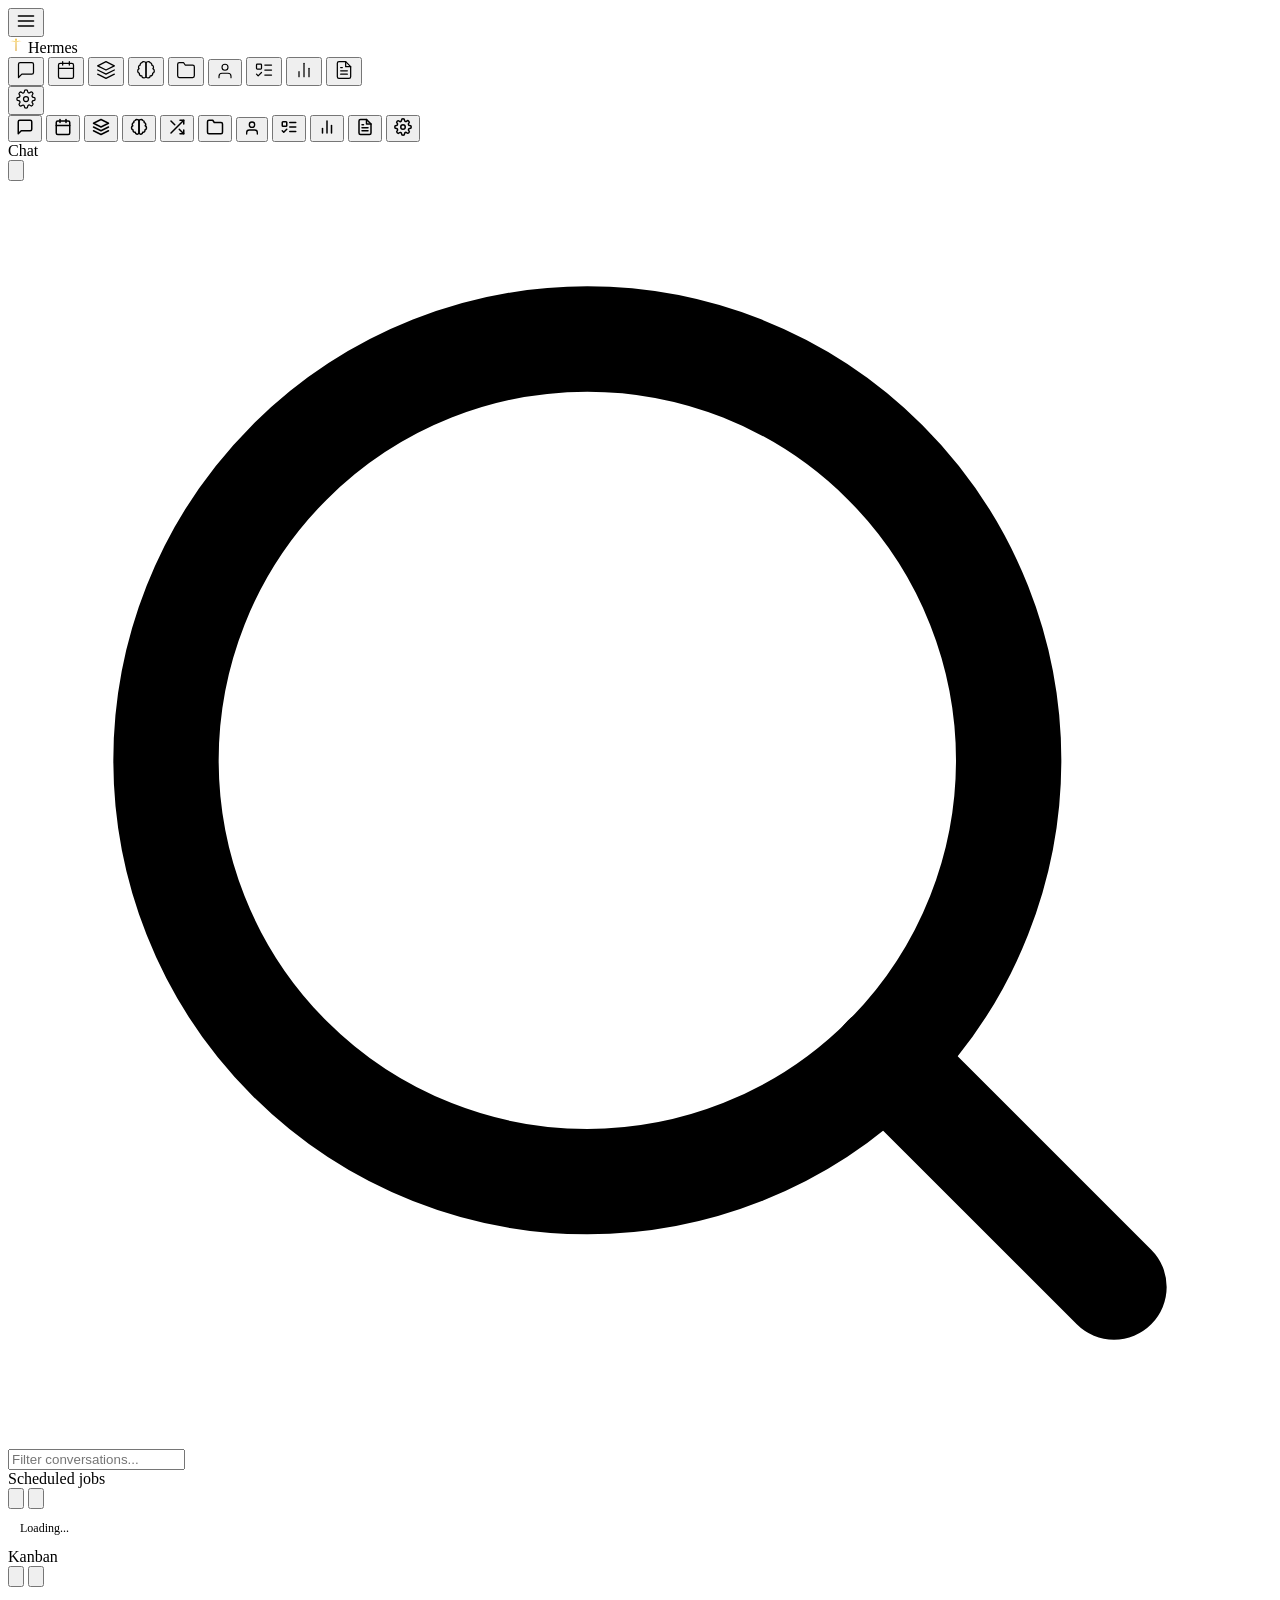
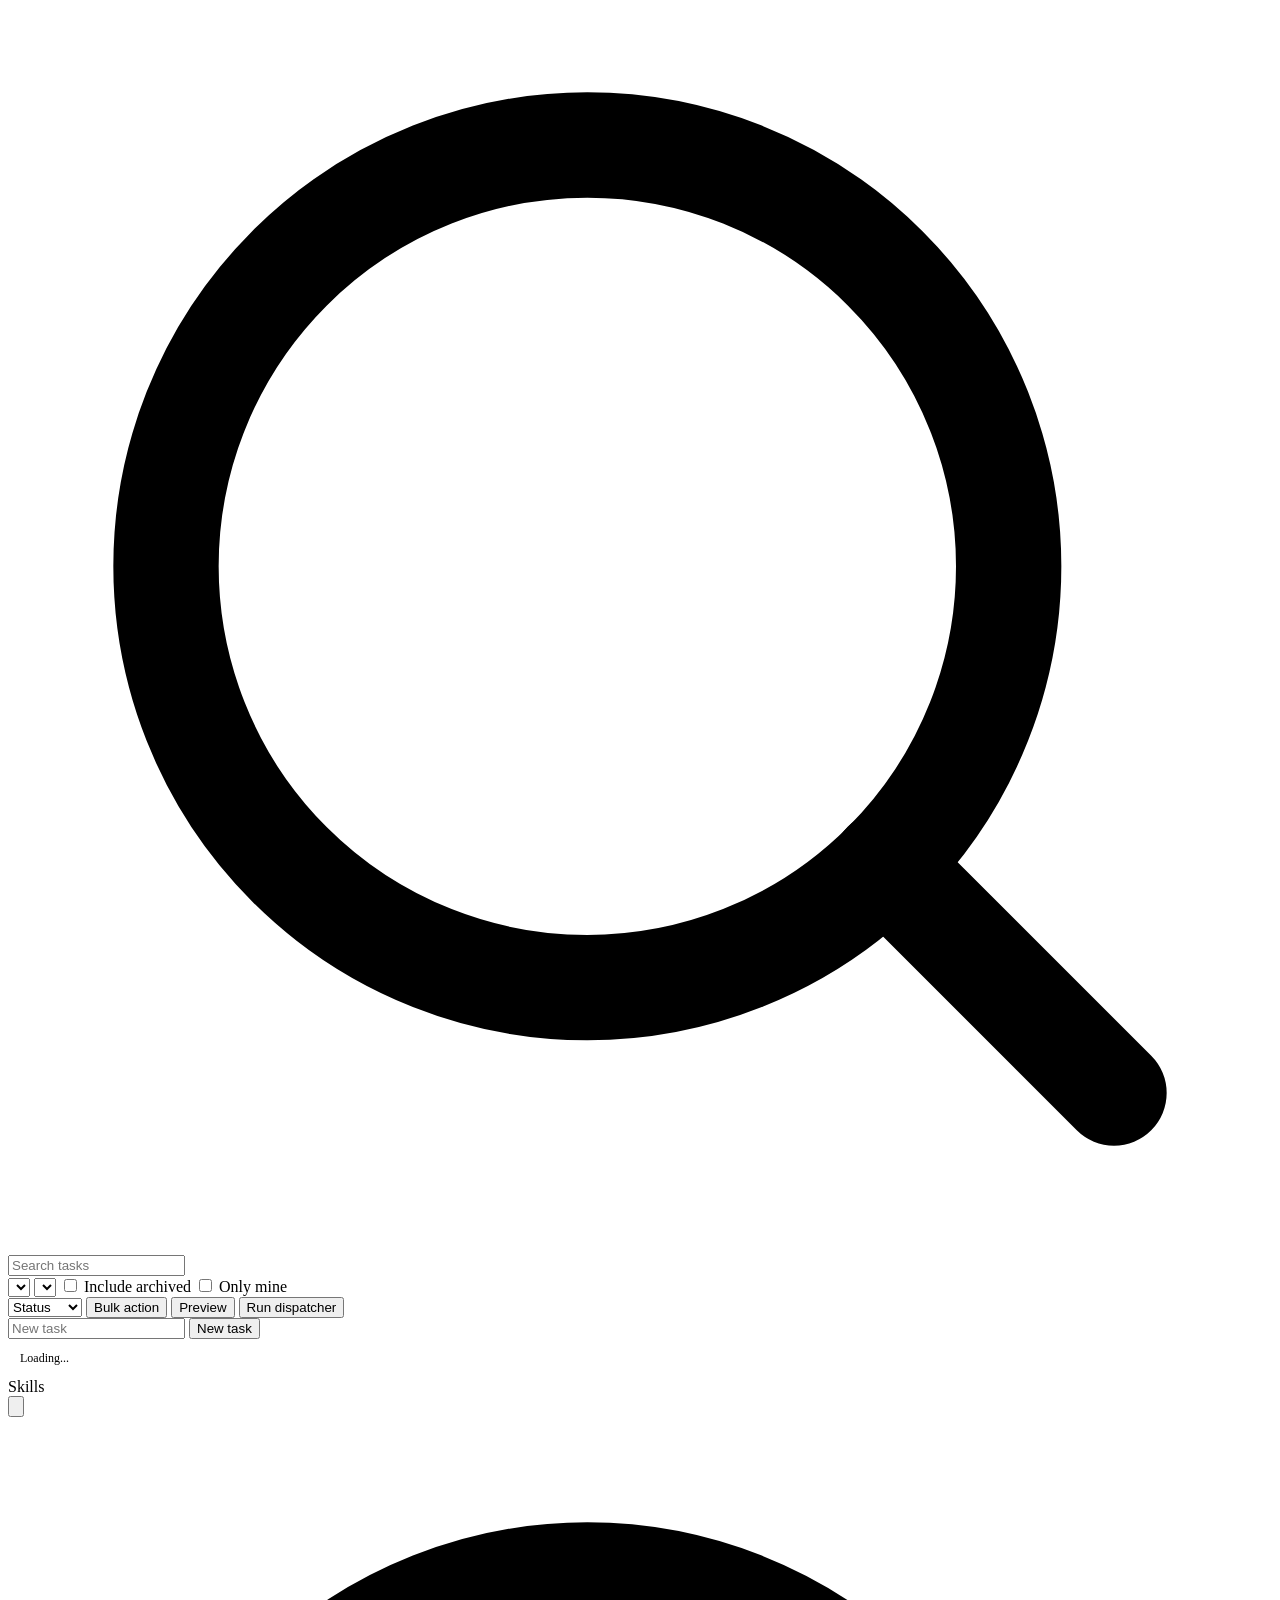
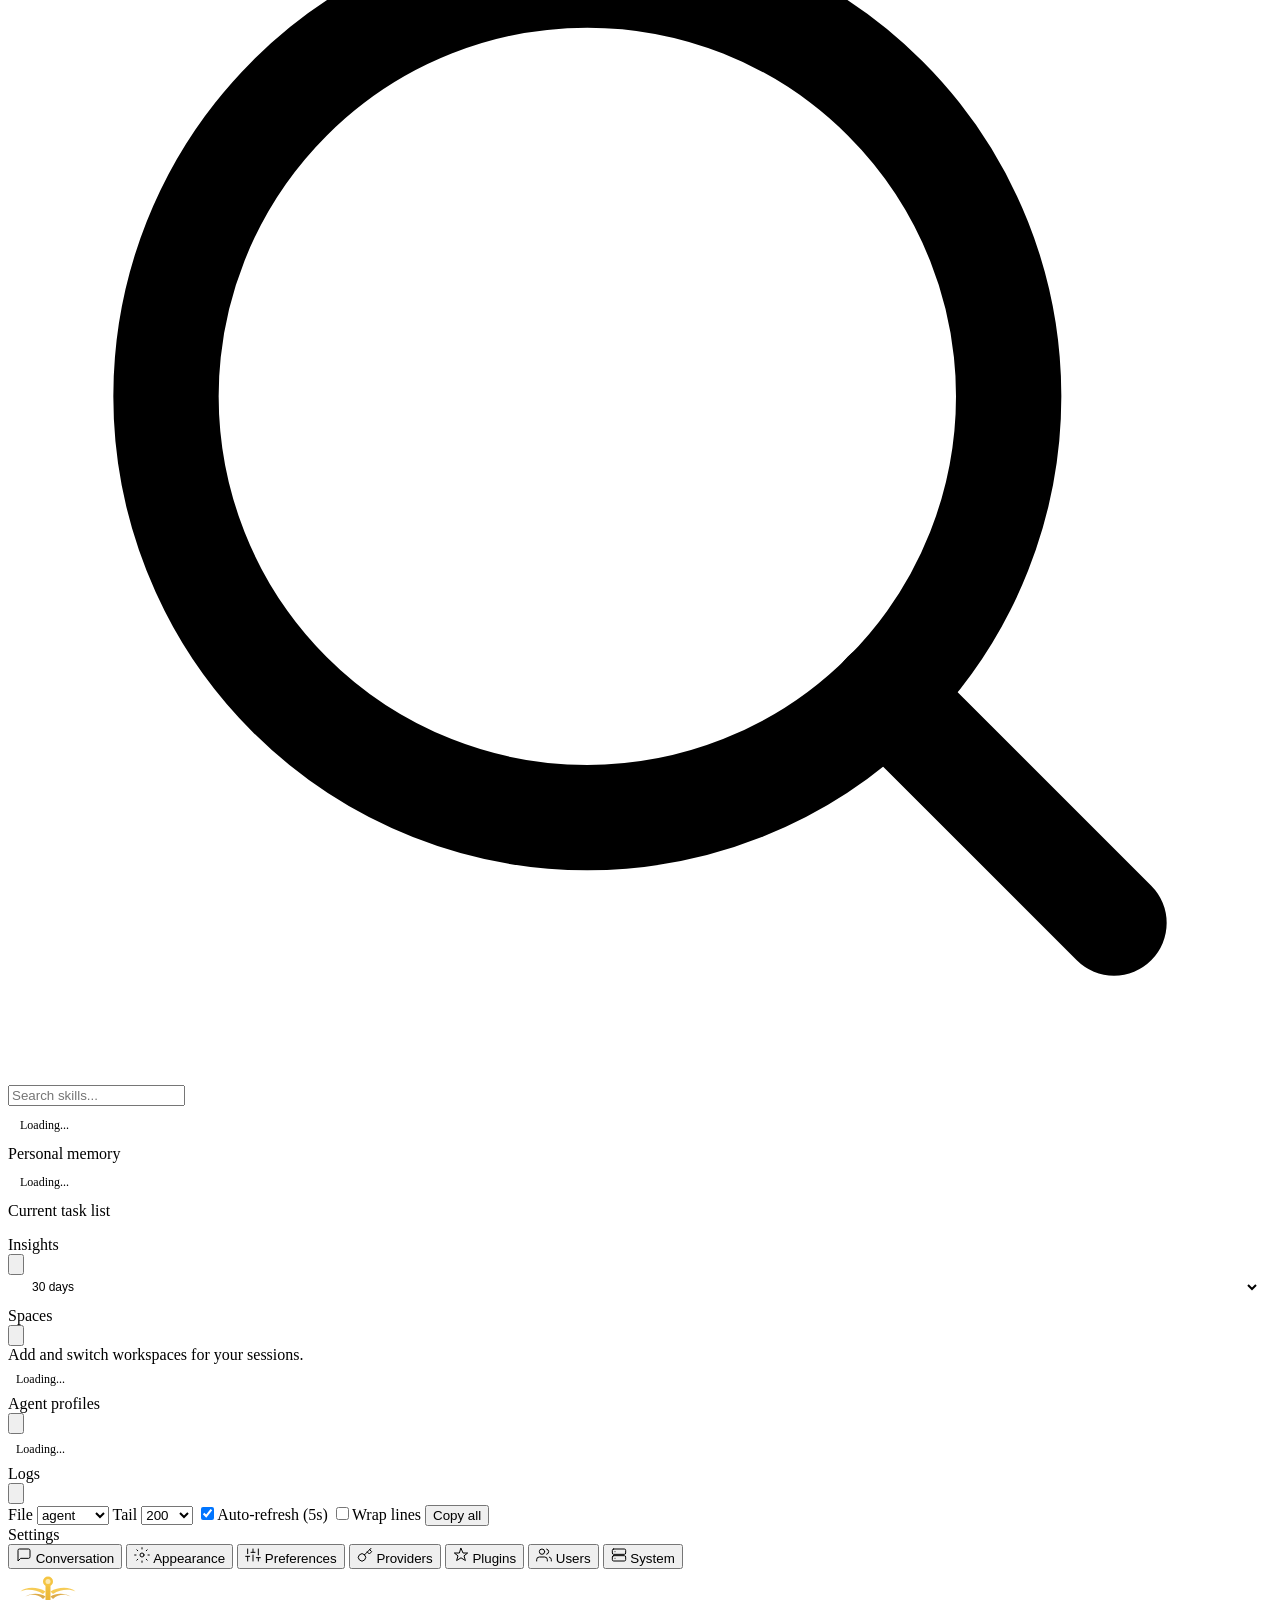
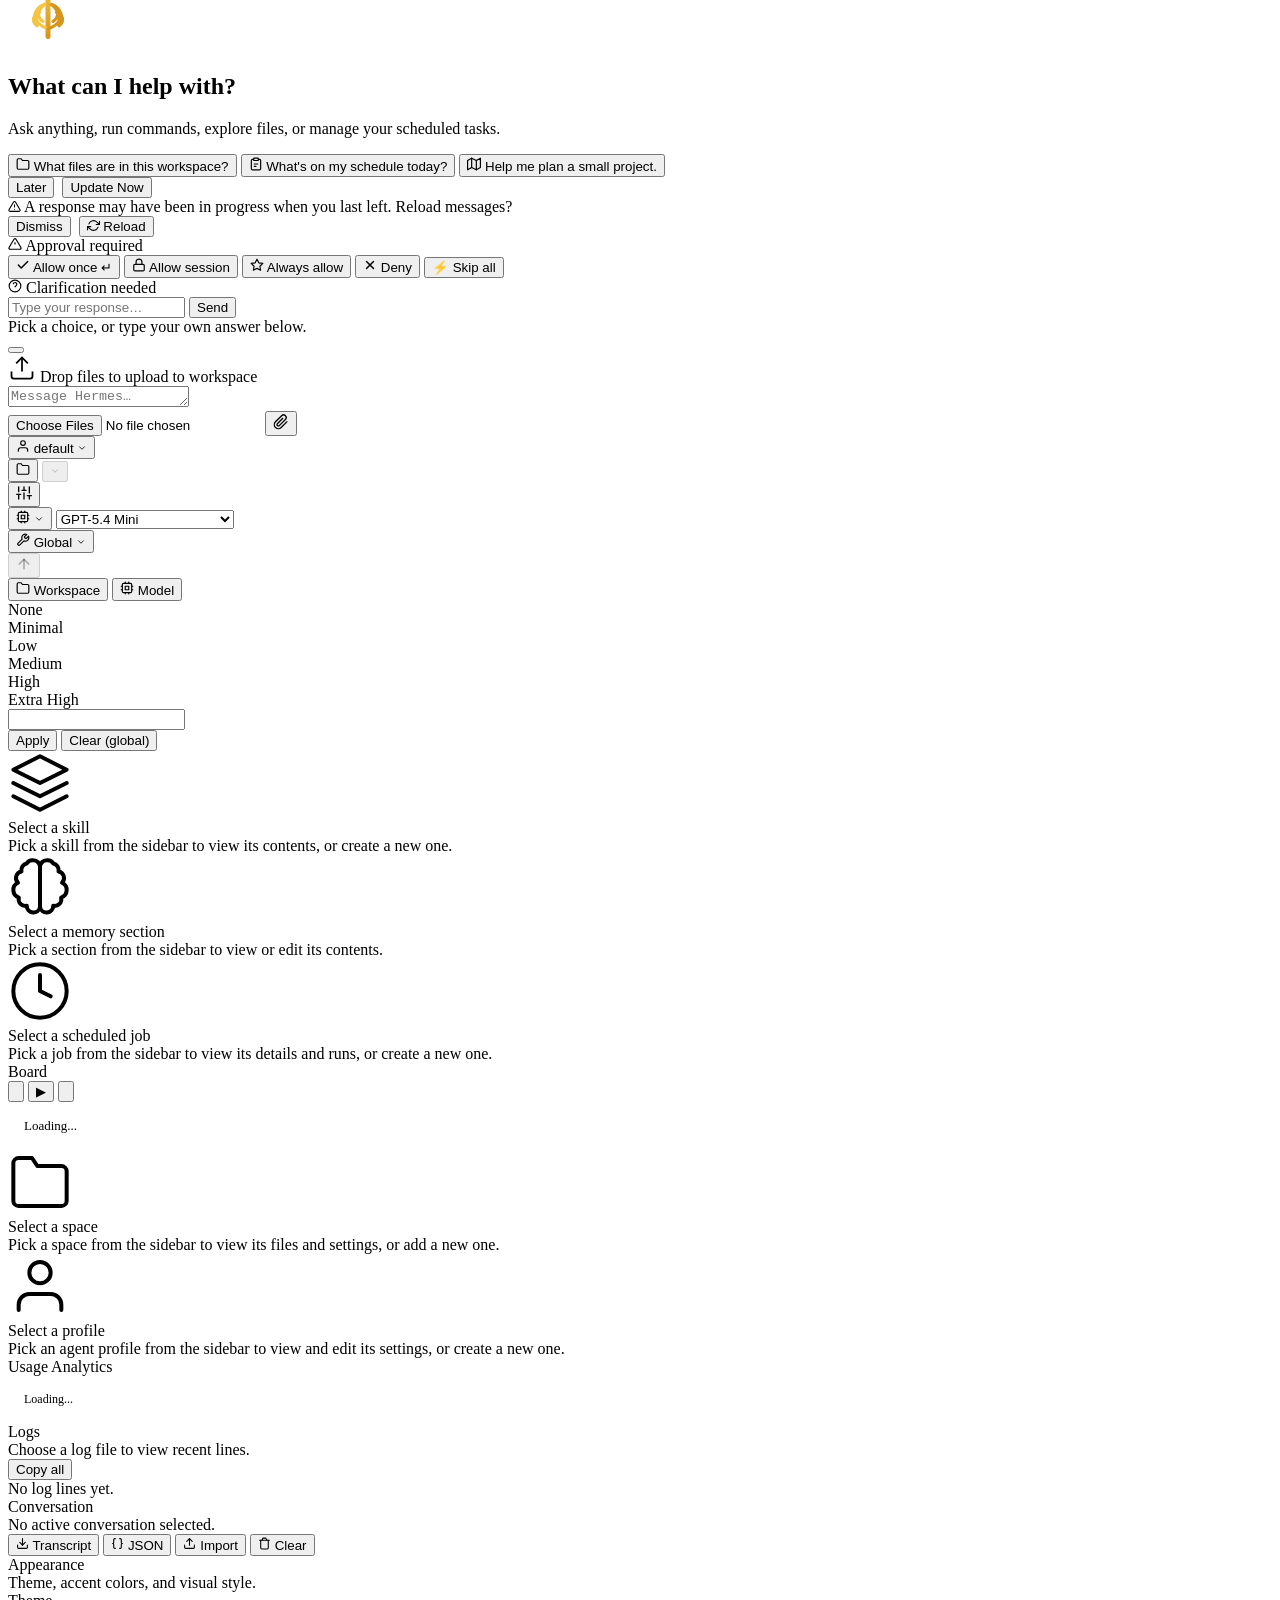
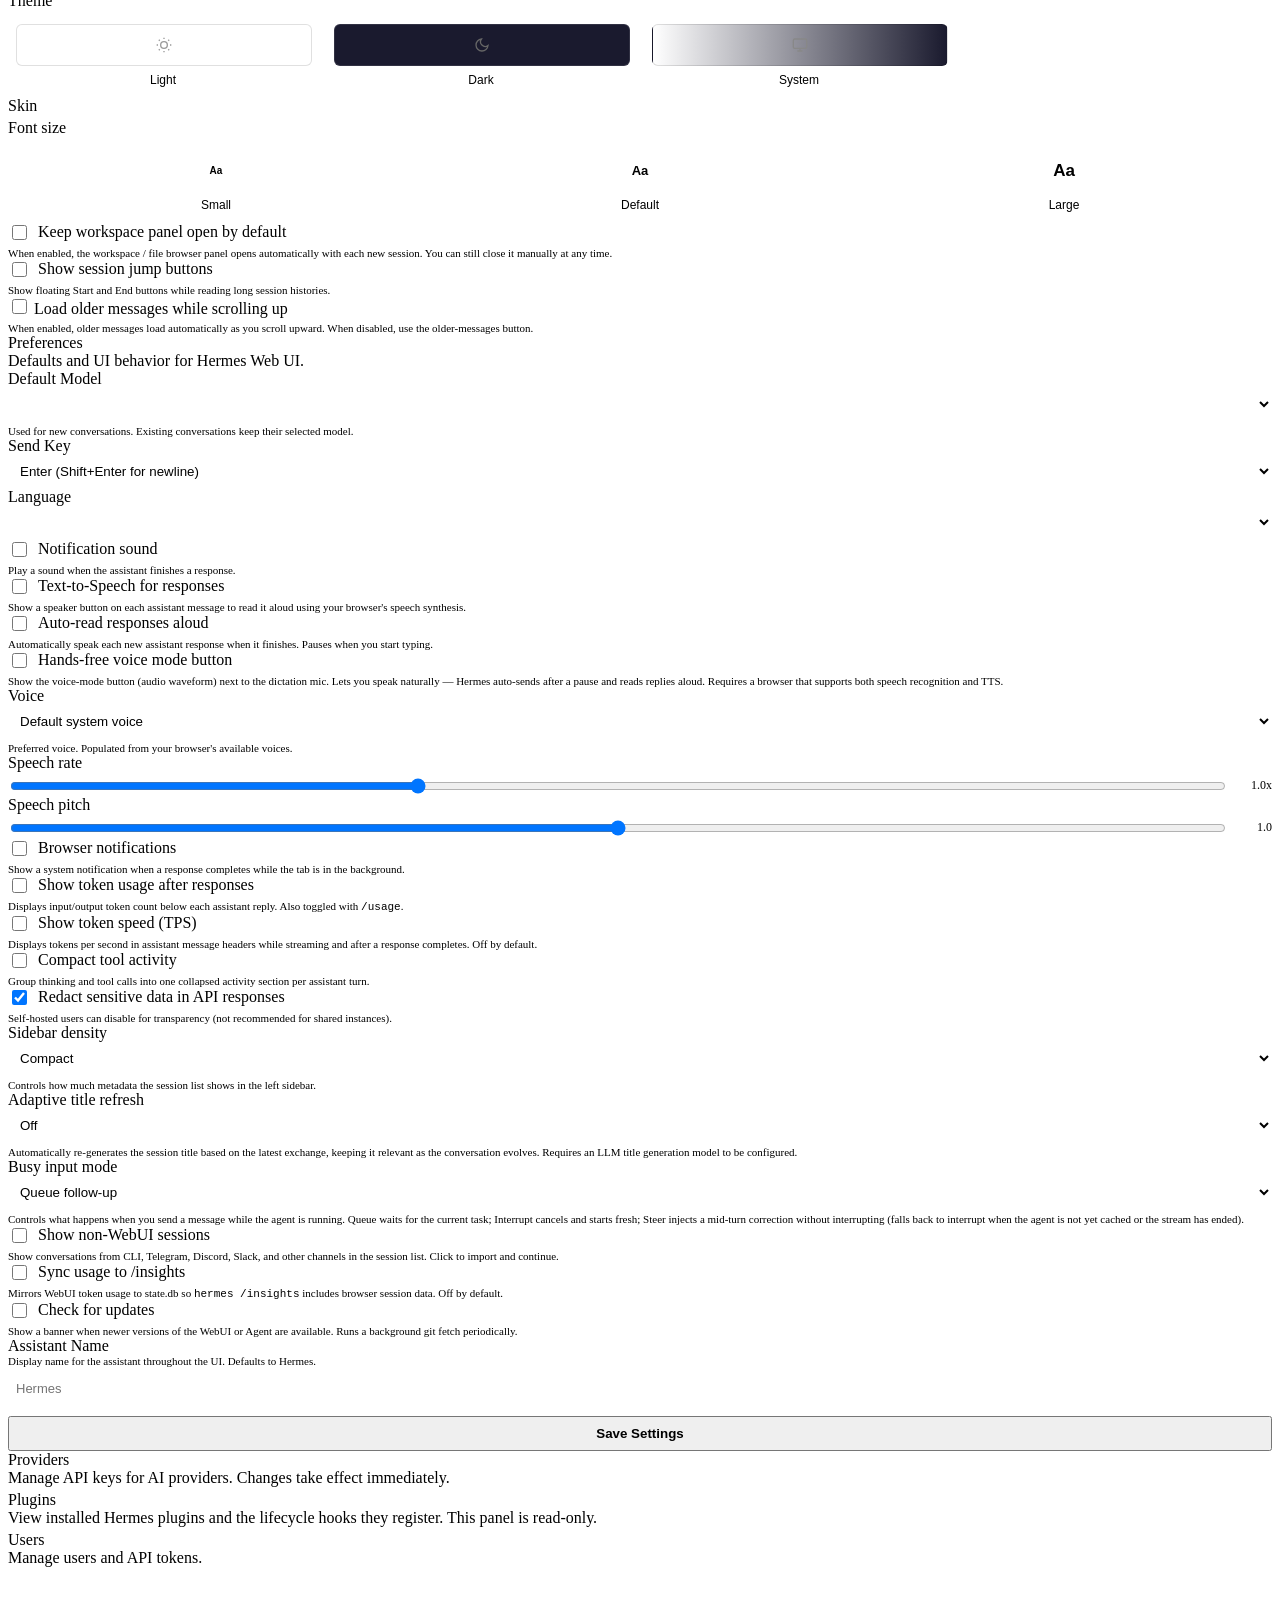
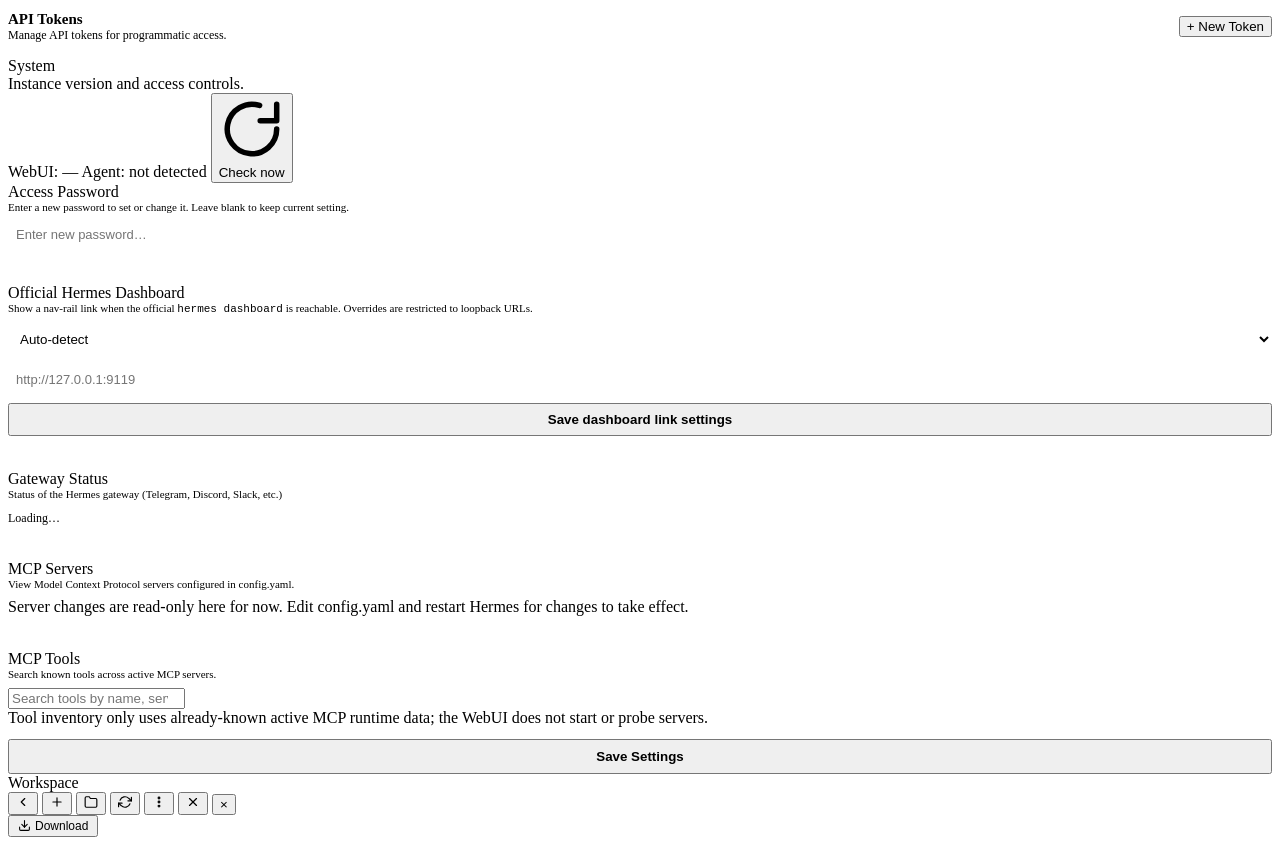
==== commit 8df0f550: "feat(workflow): add workflow panel UI with task list, detail view, and API integration - Create stat" ====
--- a/static/index.html
+++ b/static/index.html
@@ -109,6 +109,7 @@
       <button class="nav-tab has-tooltip has-tooltip--bottom" data-panel="kanban" data-label="Kanban" onclick="switchPanel('kanban',{fromRailClick:true})" data-tooltip="Kanban" data-i18n-title="tab_kanban" style="display:none">
       <button class="nav-tab has-tooltip has-tooltip--bottom" data-panel="skills" data-label="Skills" onclick="switchPanel('skills',{fromRailClick:true})" data-tooltip="Skills" data-i18n-title="tab_skills"><svg width="18" height="18" viewBox="0 0 24 24" fill="none" stroke="currentColor" stroke-width="2" stroke-linecap="round" stroke-linejoin="round" aria-hidden="true"><path d="M12 2L2 7l10 5 10-5-10-5z"/><path d="M2 17l10 5 10-5"/><path d="M2 12l10 5 10-5"/></svg></button>
       <button class="nav-tab has-tooltip has-tooltip--bottom" data-panel="memory" data-label="Memory" onclick="switchPanel('memory',{fromRailClick:true})" data-tooltip="Memory" data-i18n-title="tab_memory"><svg width="18" height="18" viewBox="0 0 24 24" fill="none" stroke="currentColor" stroke-width="2" stroke-linecap="round" stroke-linejoin="round" aria-hidden="true"><path d="M9.5 2A2.5 2.5 0 0 1 12 4.5v15a2.5 2.5 0 0 1-4.96-.44 2.5 2.5 0 0 1-2.96-3.08 3 3 0 0 1-.34-5.58 2.5 2.5 0 0 1 1.32-4.24 2.5 2.5 0 0 1 1.98-3A2.5 2.5 0 0 1 9.5 2z"/><path d="M14.5 2A2.5 2.5 0 0 0 12 4.5v15a2.5 2.5 0 0 0 4.96-.44 2.5 2.5 0 0 0 2.96-3.08 3 3 0 0 0 .34-5.58 2.5 2.5 0 0 0-1.32-4.24 2.5 2.5 0 0 0-1.98-3A2.5 2.5 0 0 0 14.5 2z"/></svg></button>
+      <button class="nav-tab has-tooltip has-tooltip--bottom" data-panel="workflow" data-label="Workflow" onclick="switchPanel('workflow',{fromRailClick:true})" data-tooltip="Workflow" data-i18n-title="tab_workflow"><svg width="18" height="18" viewBox="0 0 24 24" fill="none" stroke="currentColor" stroke-width="2" stroke-linecap="round" stroke-linejoin="round" aria-hidden="true"><polyline points="16 3 21 3 21 8"/><line x1="4" y1="20" x2="21" y2="3"/><polyline points="21 16 21 21 16 21"/><line x1="15" y1="15" x2="21" y2="21"/><line x1="4" y1="4" x2="9" y2="9"/></svg></button>
       <button class="nav-tab has-tooltip has-tooltip--bottom" data-panel="workspaces" data-label="Spaces" onclick="switchPanel('workspaces',{fromRailClick:true})" data-tooltip="Spaces" data-i18n-title="tab_workspaces"><svg width="18" height="18" viewBox="0 0 24 24" fill="none" stroke="currentColor" stroke-width="2" stroke-linecap="round" stroke-linejoin="round" aria-hidden="true"><path d="M22 19a2 2 0 0 1-2 2H4a2 2 0 0 1-2-2V5a2 2 0 0 1 2-2h5l2 3h9a2 2 0 0 1 2 2z"/></svg></button>
       <button class="nav-tab has-tooltip has-tooltip--bottom" data-panel="profiles" data-label="Profiles" onclick="switchPanel('profiles',{fromRailClick:true})" data-tooltip="Agent profiles" data-i18n-title="tab_profiles"><svg width="16" height="16" viewBox="0 0 24 24" fill="none" stroke="currentColor" stroke-width="2" stroke-linecap="round" stroke-linejoin="round"><path d="M20 21v-2a4 4 0 0 0-4-4H8a4 4 0 0 0-4 4v2"/><circle cx="12" cy="7" r="4"/></svg></button>
       <button class="nav-tab has-tooltip has-tooltip--bottom" data-panel="todos" data-label="Todos" onclick="switchPanel('todos',{fromRailClick:true})" data-tooltip="Current task list" data-i18n-title="tab_todos"><svg width="18" height="18" viewBox="0 0 24 24" fill="none" stroke="currentColor" stroke-width="2" stroke-linecap="round" stroke-linejoin="round" aria-hidden="true"><rect x="3" y="5" width="6" height="6" rx="1"/><path d="m3 17 2 2 4-4"/><path d="M13 6h8"/><path d="M13 12h8"/><path d="M13 18h8"/></svg></button>
@@ -190,6 +191,8 @@
       </div>
       <div class="side-menu" id="memoryPanel"><div style="padding:12px;color:var(--muted);font-size:12px" data-i18n="loading">Loading...</div></div>
     </div>
+    <!-- Workflow panel -->
+    <div class="panel-view" id="panelWorkflow"></div>
     <!-- Todo panel -->
     <div class="panel-view" id="panelTodos">
       <div class="panel-head">
@@ -1395,6 +1398,7 @@
 <script src="static/commands.js?v=__WEBUI_VERSION__" defer></script>
 <script src="static/messages.js?v=__WEBUI_VERSION__" defer></script>
 <script src="static/panels.js?v=__WEBUI_VERSION__" defer></script>
+<script src="static/workflow.js?v=__WEBUI_VERSION__" defer></script>
 <script src="static/onboarding.js?v=__WEBUI_VERSION__" defer></script>
 <script src="static/boot.js?v=__WEBUI_VERSION__" defer></script>
 
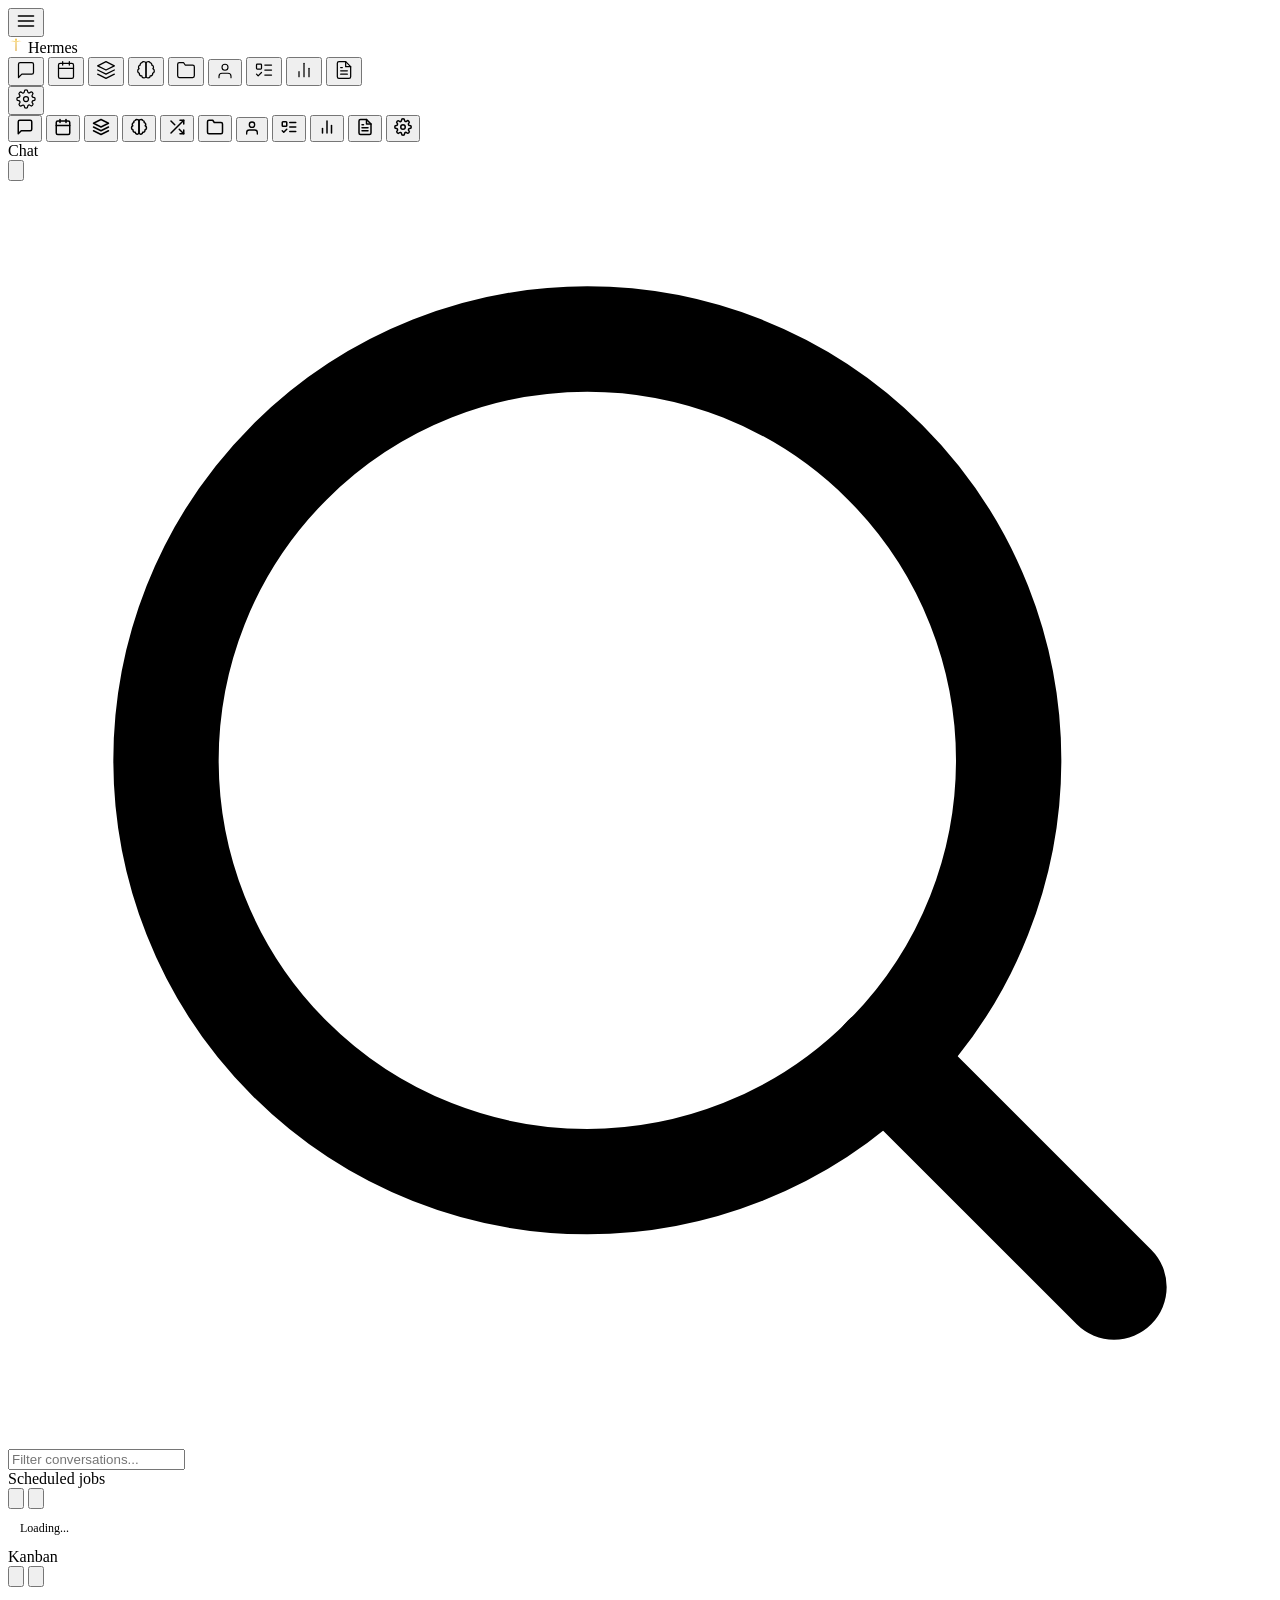
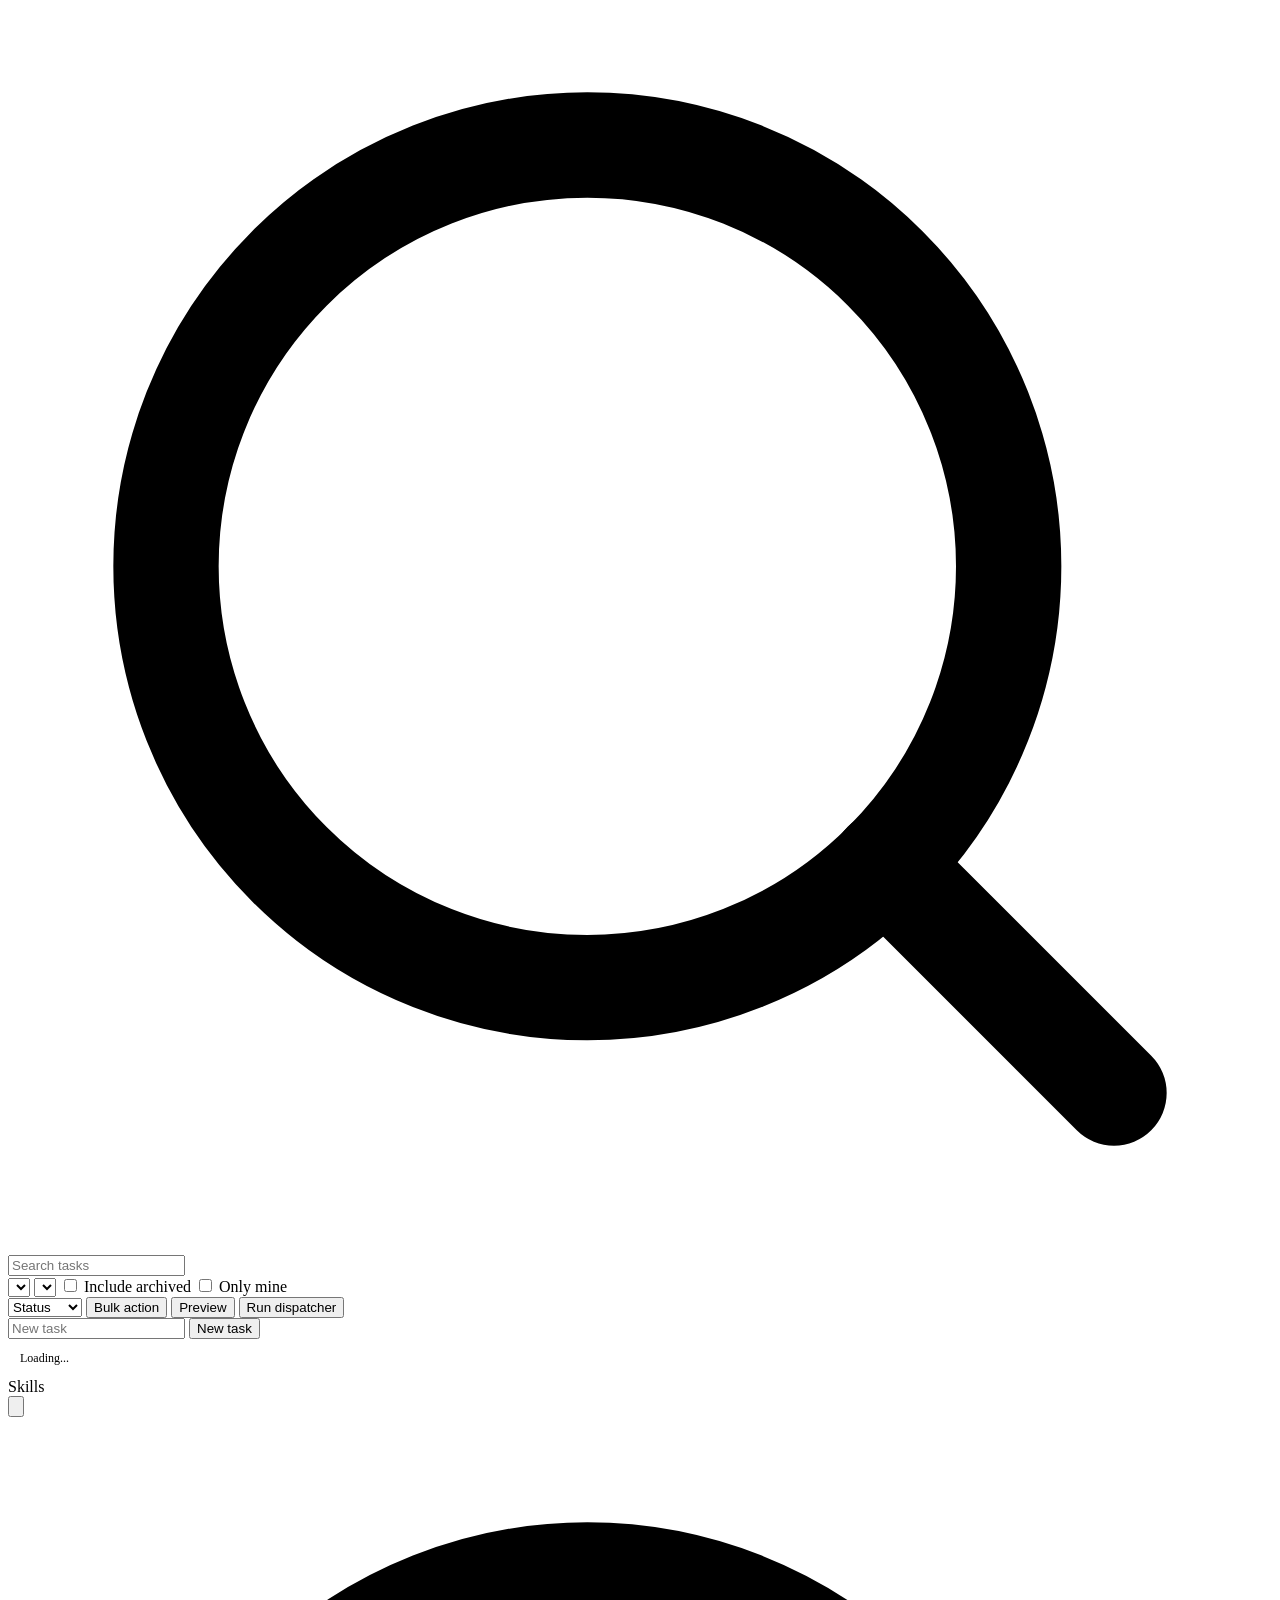
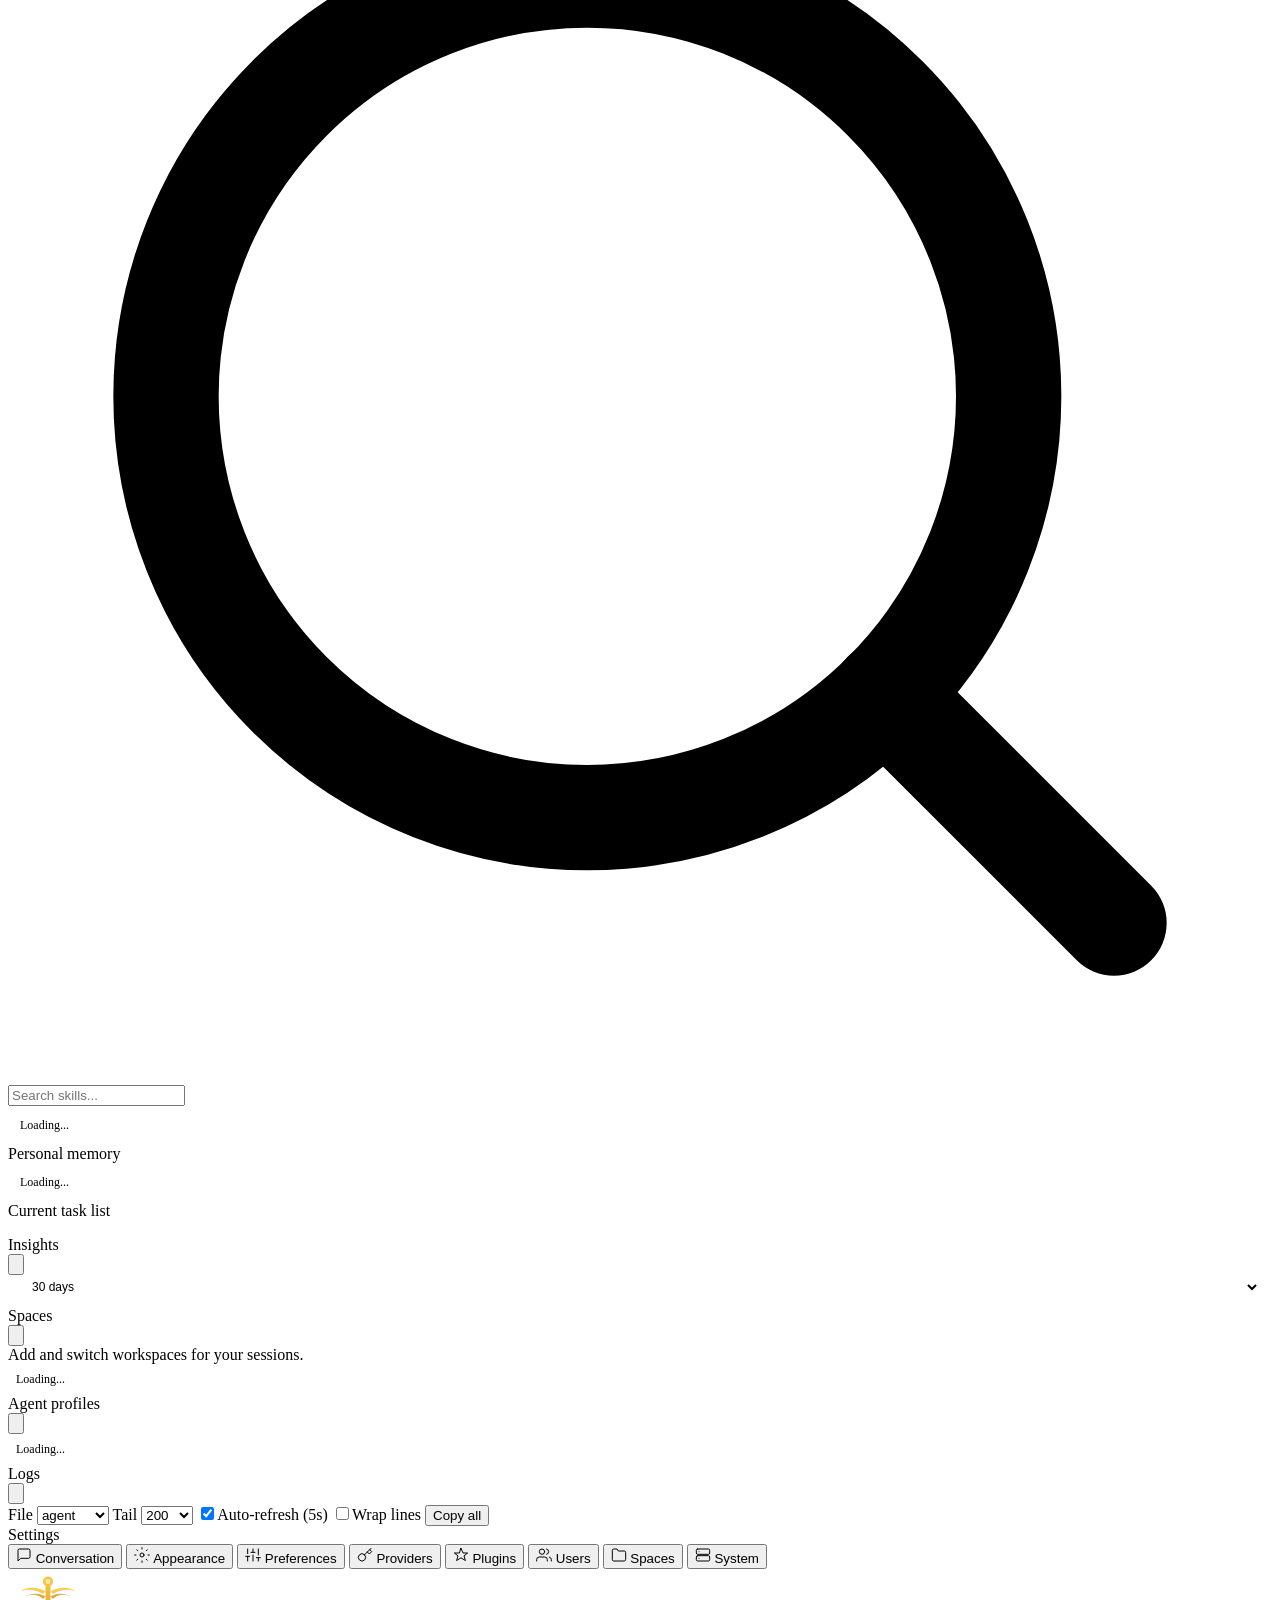
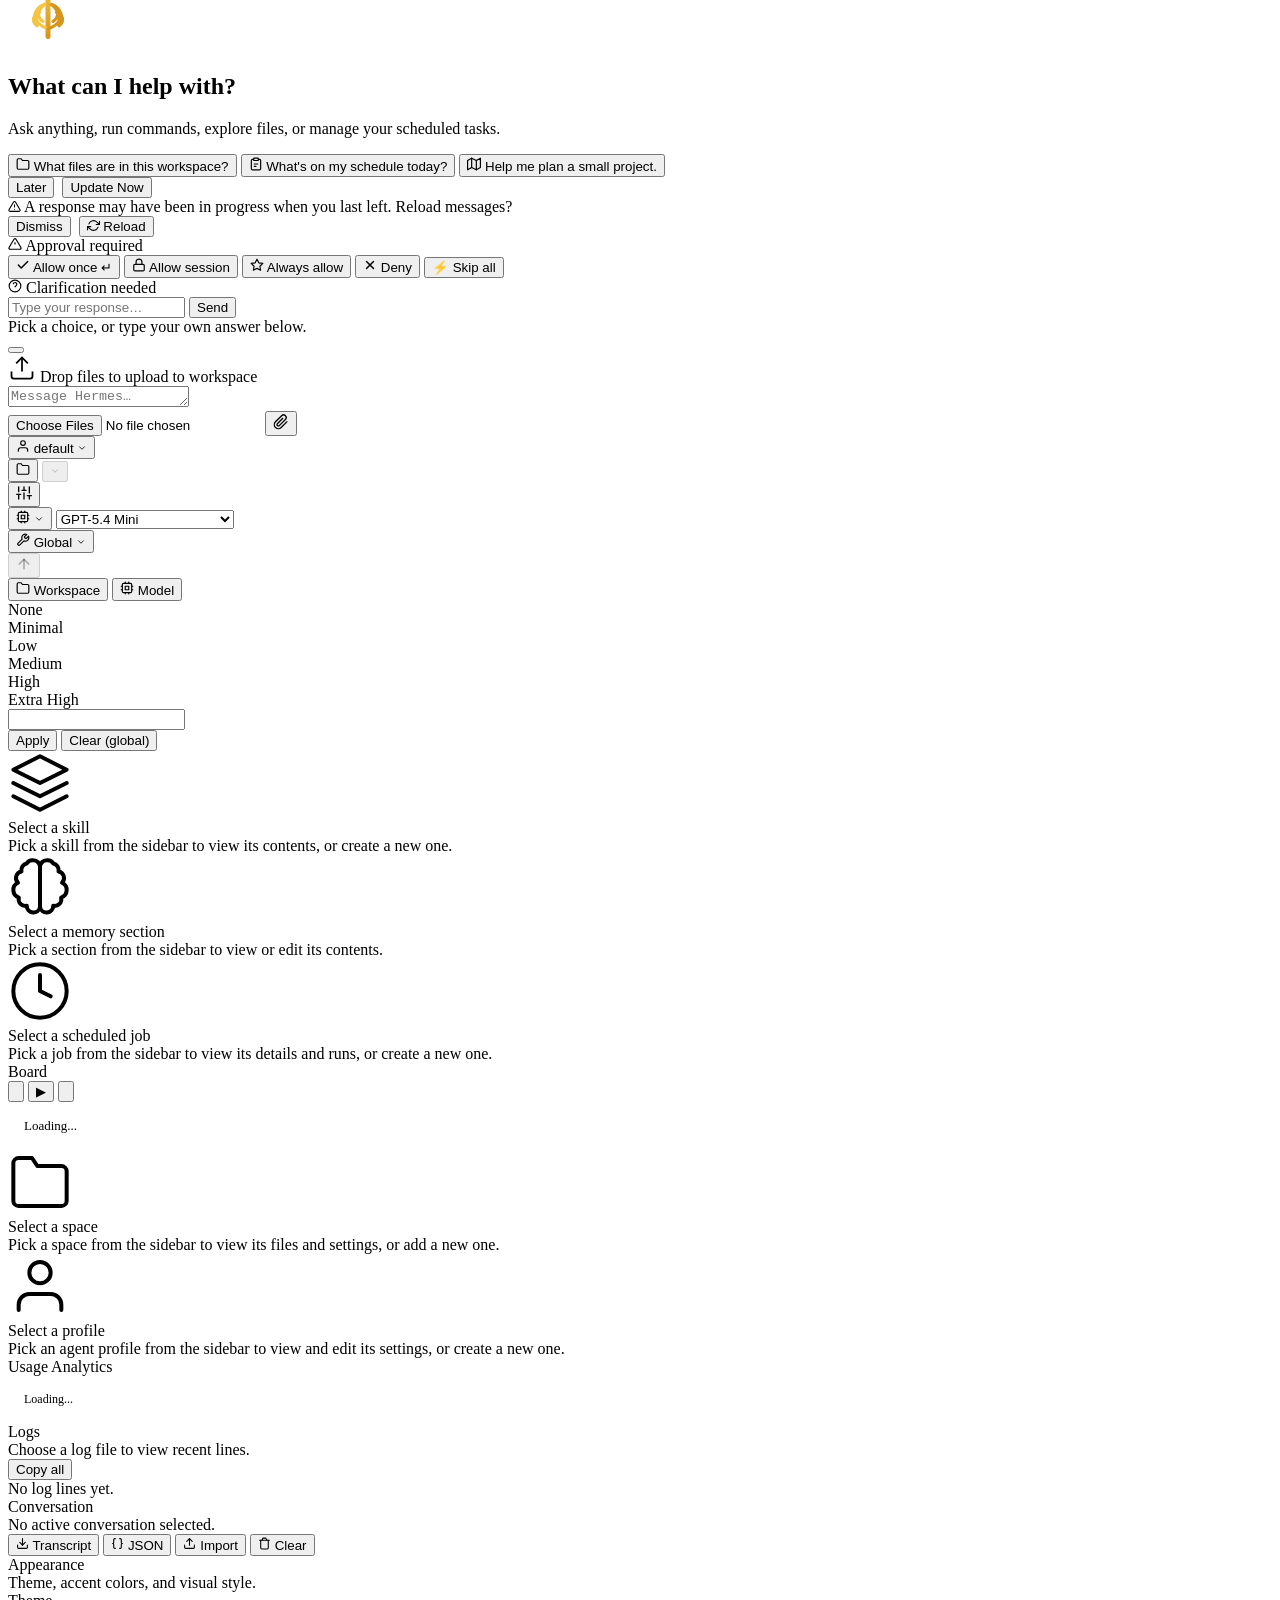
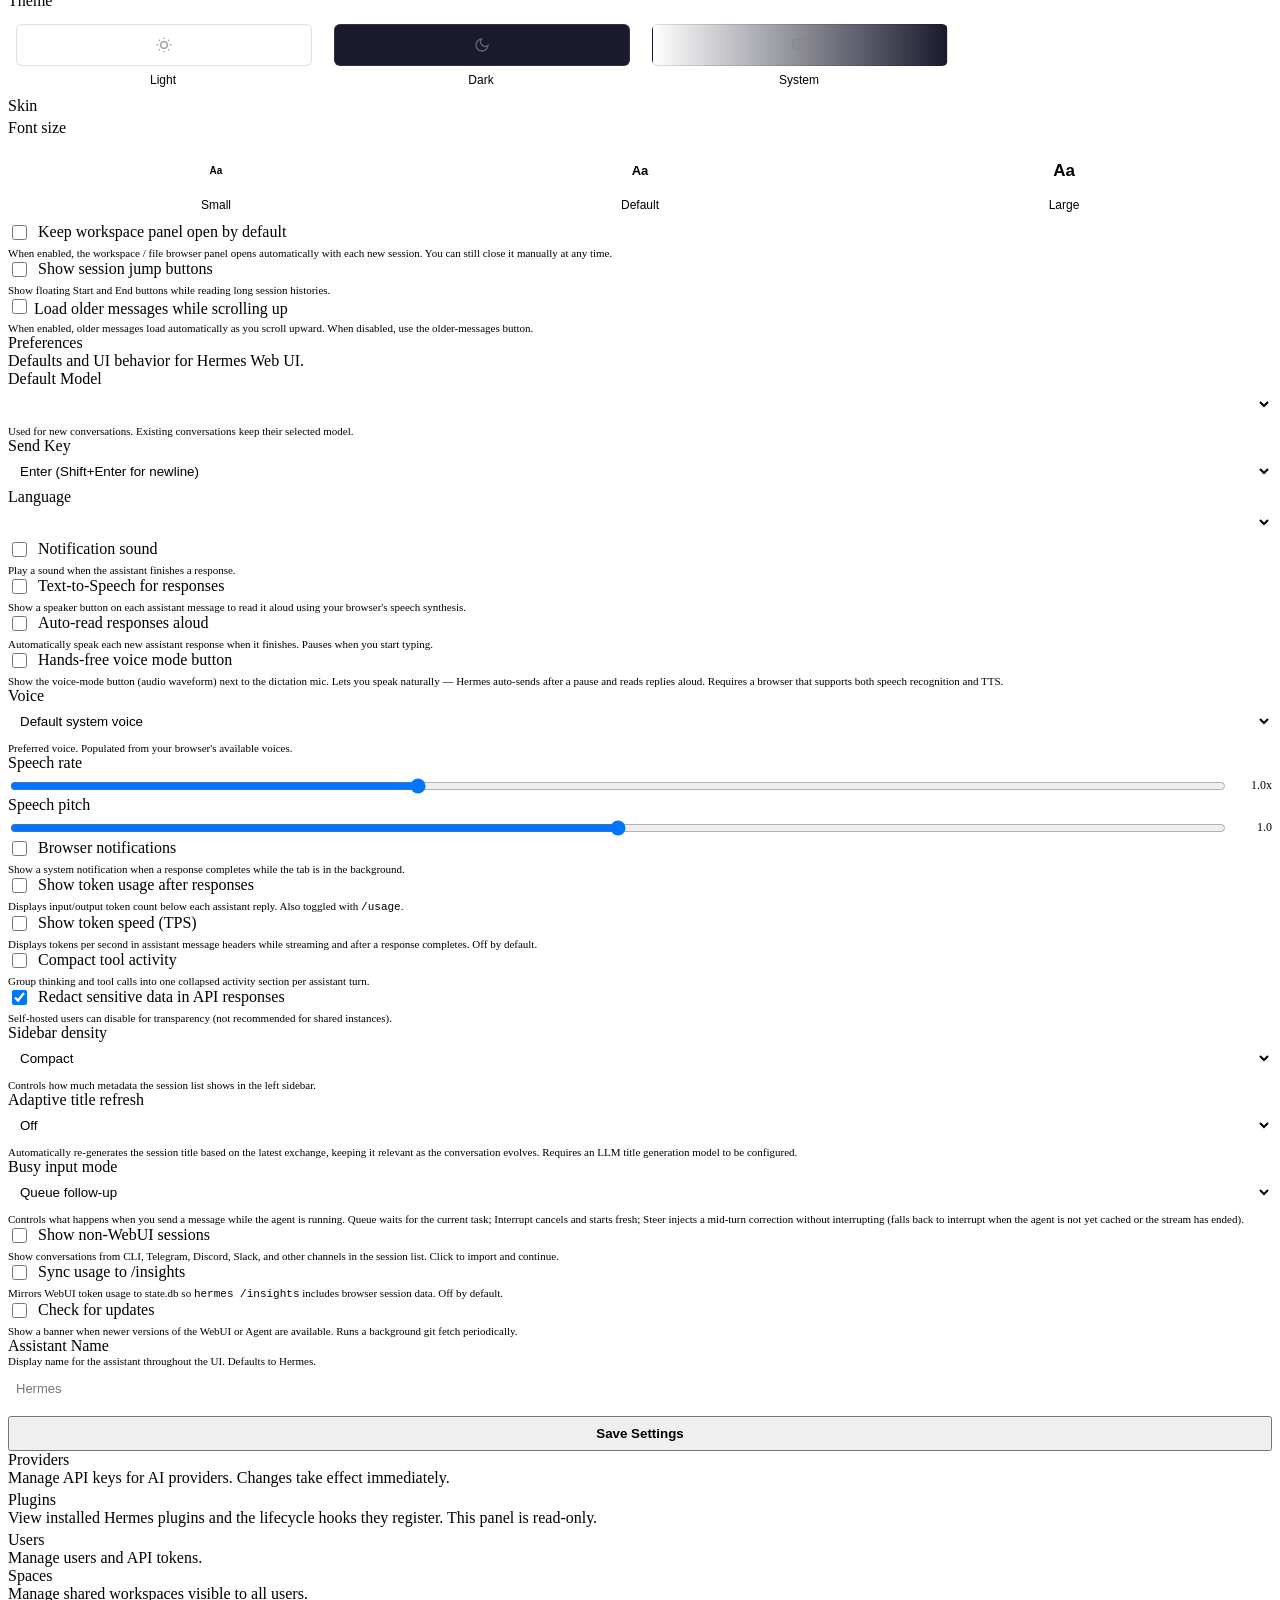
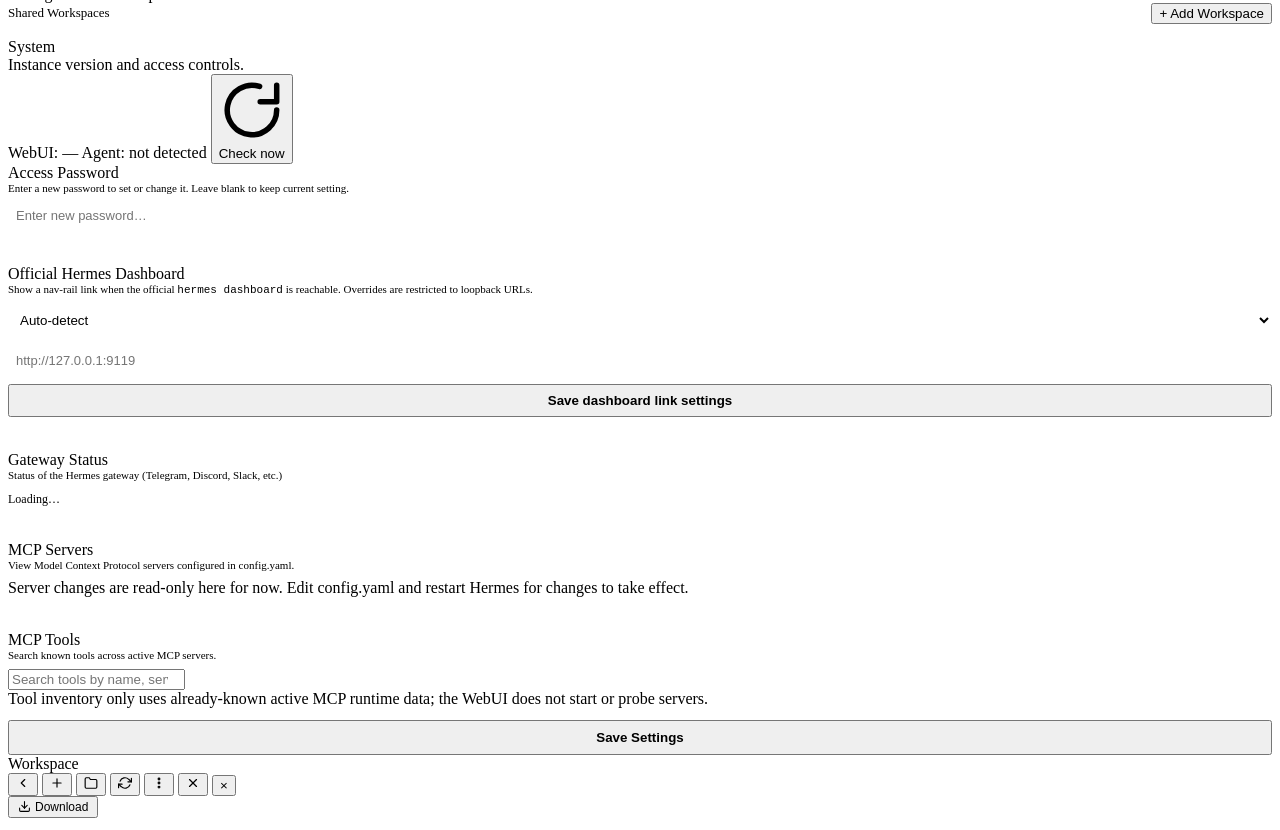
==== commit 0e079814: "remove(users): drop API Tokens section from Settings → Users panel Removes the "API Tokens" UI and a" ====
--- a/static/index.html
+++ b/static/index.html
@@ -295,6 +295,10 @@
           <svg width="16" height="16" viewBox="0 0 24 24" fill="none" stroke="currentColor" stroke-width="1.5" stroke-linecap="round" stroke-linejoin="round" aria-hidden="true"><path d="M17 21v-2a4 4 0 0 0-4-4H5a4 4 0 0 0-4 4v2"/><circle cx="9" cy="7" r="4"/><path d="M23 21v-2a4 4 0 0 0-3-3.87"/><path d="M16 3.13a4 4 0 0 1 0 7.75"/></svg>
           <span>Users</span>
         </button>
+        <button type="button" class="side-menu-item" data-settings-section="spaces" onclick="switchSettingsSection('spaces')">
+          <svg width="16" height="16" viewBox="0 0 24 24" fill="none" stroke="currentColor" stroke-width="1.5" stroke-linecap="round" stroke-linejoin="round" aria-hidden="true"><path d="M22 19a2 2 0 0 1-2 2H4a2 2 0 0 1-2-2V5a2 2 0 0 1 2-2h5l2 3h9a2 2 0 0 1 2 2z"/></svg>
+          <span>Spaces</span>
+        </button>
         <button type="button" class="side-menu-item" data-settings-section="system" onclick="switchSettingsSection('system')">
           <svg width="16" height="16" viewBox="0 0 24 24" fill="none" stroke="currentColor" stroke-width="1.5" stroke-linecap="round" stroke-linejoin="round" aria-hidden="true"><rect x="2" y="3" width="20" height="8" rx="2"/><rect x="2" y="13" width="20" height="8" rx="2"/><line x1="6" y1="7" x2="6.01" y2="7"/><line x1="6" y1="17" x2="6.01" y2="17"/></svg>
           <span>System</span>
@@ -1210,43 +1214,50 @@
                 Use the <strong>System</strong> panel to manage the Access Password.
               </div>
             </div>
-            <!-- API Tokens (shared by admin and non-admin) -->
-            <div id="usersTokensSection" style="margin-top:24px;padding-top:20px;border-top:1px solid var(--border)">
+          </div>
+          <div class="settings-pane" id="settingsPaneSpaces">
+            <div class="settings-section-head">
+              <div>
+                <div class="settings-section-title">Spaces</div>
+                <div class="settings-section-meta">Manage shared workspaces visible to all users.</div>
+              </div>
+            </div>
+            <div id="settingsSharedWorkspacesSection">
               <div style="display:flex;align-items:center;justify-content:space-between;margin-bottom:14px">
                 <div>
-                  <div style="font-size:15px;font-weight:600;color:var(--text)">API Tokens</div>
-                  <div style="font-size:12px;color:var(--muted)">Manage API tokens for programmatic access.</div>
+                  <div style="font-size:13px;font-weight:500;color:var(--text)">Shared Workspaces</div>
                 </div>
-                <button class="sm-btn" onclick="showCreateTokenForm()">+ New Token</button>
-              </div>
-              <div id="tokenCreateForm" class="users-create-form" style="display:none">
+                <button class="sm-btn" id="btnAddSharedWorkspace" onclick="showAddSharedWorkspaceForm()">+ Add Workspace</button>
+              </div>
+              <div id="sharedWorkspaceForm" class="users-create-form" style="display:none">
+                <div class="users-form-row">
+                  <div class="users-form-field" style="flex:2">
+                    <label>Path</label>
+                    <input type="text" id="sharedWsPath" placeholder="/path/to/workspace" autocomplete="off">
+                  </div>
+                  <div class="users-form-field">
+                    <label>Name (optional)</label>
+                    <input type="text" id="sharedWsName" placeholder="Display name" autocomplete="off">
+                  </div>
+                </div>
                 <div class="users-form-row">
                   <div class="users-form-field">
-                    <label>Token Name</label>
-                    <input type="text" id="newTokenName" placeholder="e.g. ci-bot" autocomplete="off">
-                  </div>
-                  <div class="users-form-field">
-                    <label>Scopes</label>
-                    <div class="users-scope-checks">
-                      <label><input type="checkbox" id="newTokenScopeChat" checked> chat</label>
-                      <label><input type="checkbox" id="newTokenScopeFiles" checked> files</label>
-                      <label><input type="checkbox" id="newTokenScopeAdmin"> admin</label>
-                    </div>
+                    <label>Mode</label>
+                    <select id="sharedWsMode">
+                      <option value="read_write">Read &amp; Write</option>
+                      <option value="read_only">Read Only</option>
+                    </select>
                   </div>
                 </div>
                 <div class="users-form-actions">
-                  <button class="sm-btn" onclick="submitCreateToken()">Create Token</button>
-                  <button class="sm-btn users-cancel-btn" onclick="hideCreateTokenForm()">Cancel</button>
+                  <button class="sm-btn" id="btnSubmitSharedWorkspace" onclick="submitSharedWorkspace()">Add Workspace</button>
+                  <button class="sm-btn users-cancel-btn" onclick="hideSharedWorkspaceForm()">Cancel</button>
                 </div>
-              </div>
-              <div id="tokenCreatedBanner" class="users-token-banner" style="display:none">
-                <div style="font-size:12px;font-weight:600;color:var(--success);margin-bottom:4px">Token created — copy it now, it won't be shown again:</div>
-                <code id="tokenCreatedValue" class="users-token-value"></code>
-                <button class="sm-btn" style="margin-left:8px;padding:4px 10px;font-size:11px" onclick="copyCreatedToken()">Copy</button>
-              </div>
-              <div id="tokensList"></div>
-              <div id="tokensEmpty" style="display:none;text-align:center;padding:24px 0;color:var(--muted);font-size:13px">
-                No API tokens yet.
+                <div id="sharedWsFormError" class="detail-form-error" style="display:none"></div>
+              </div>
+              <div id="sharedWorkspacesList"></div>
+              <div id="sharedWorkspacesEmpty" style="display:none;text-align:center;padding:24px 0;color:var(--muted);font-size:13px">
+                No shared workspaces configured.
               </div>
             </div>
           </div>
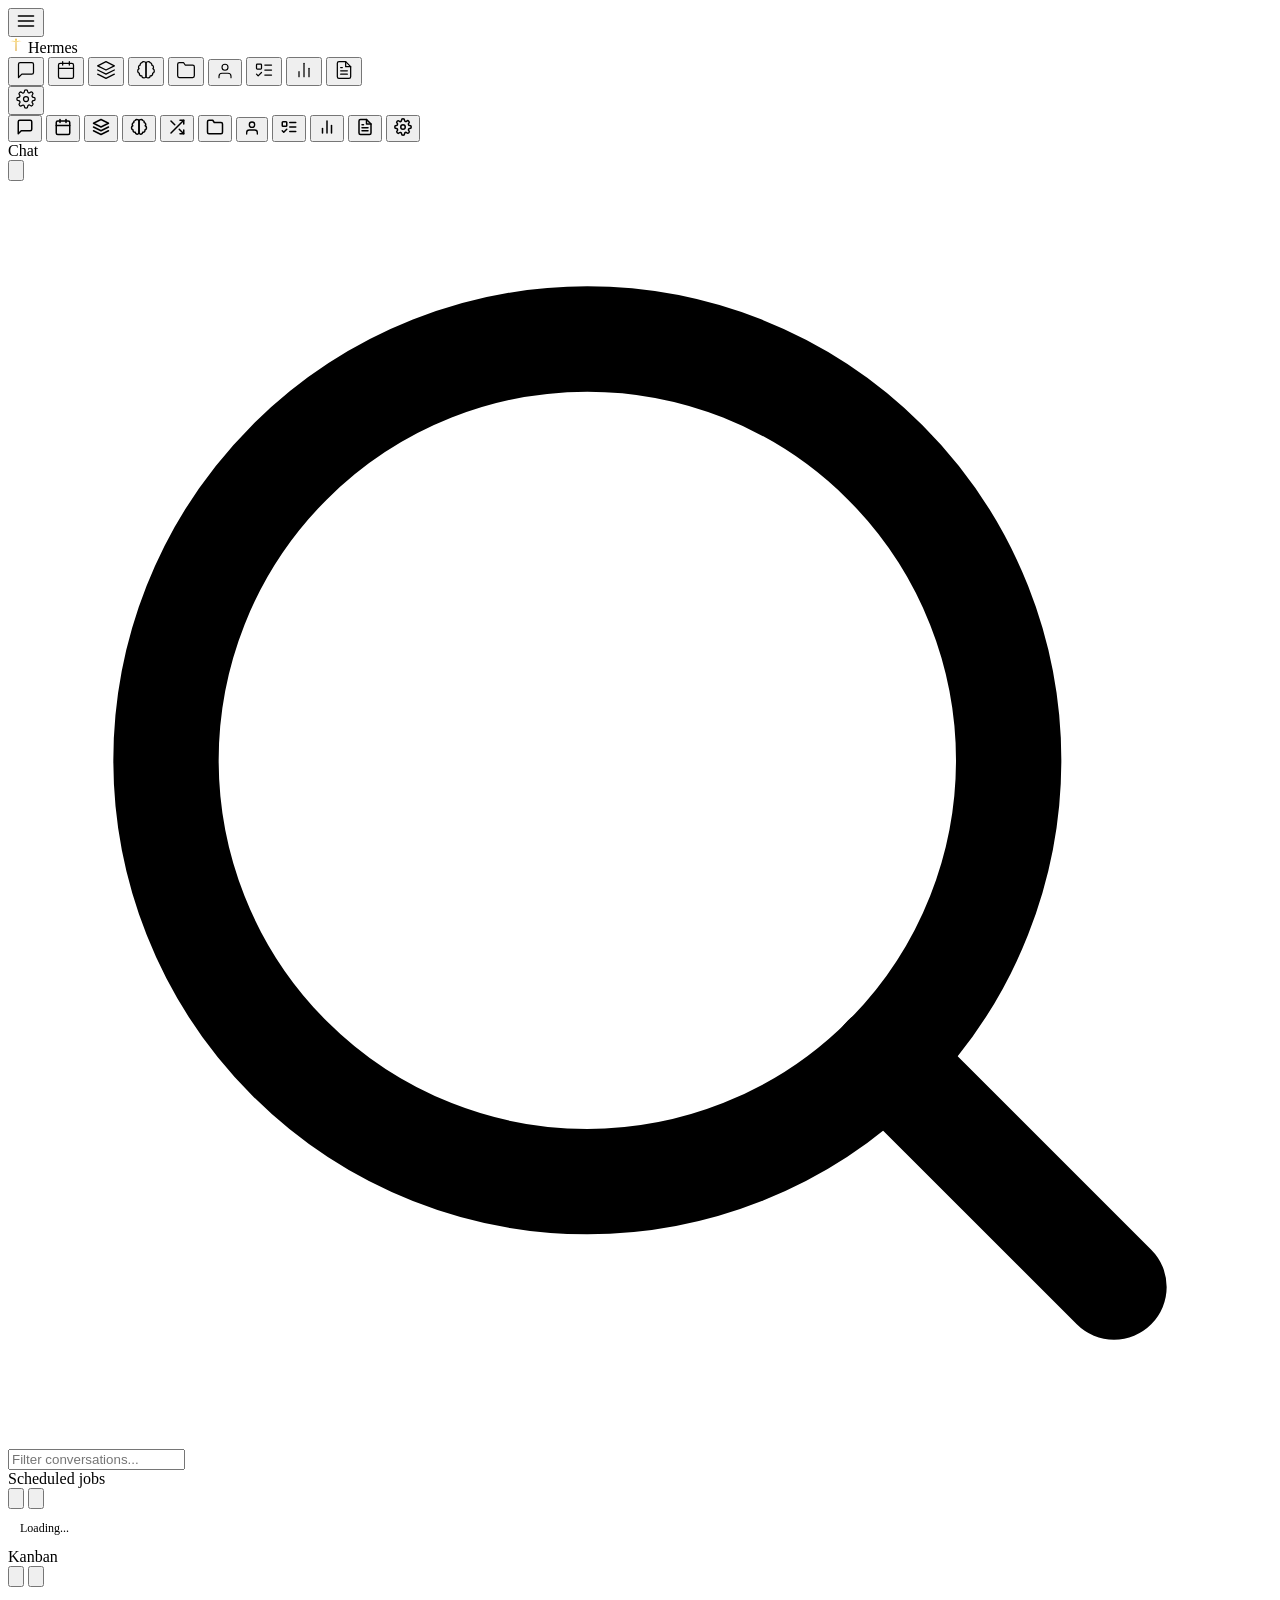
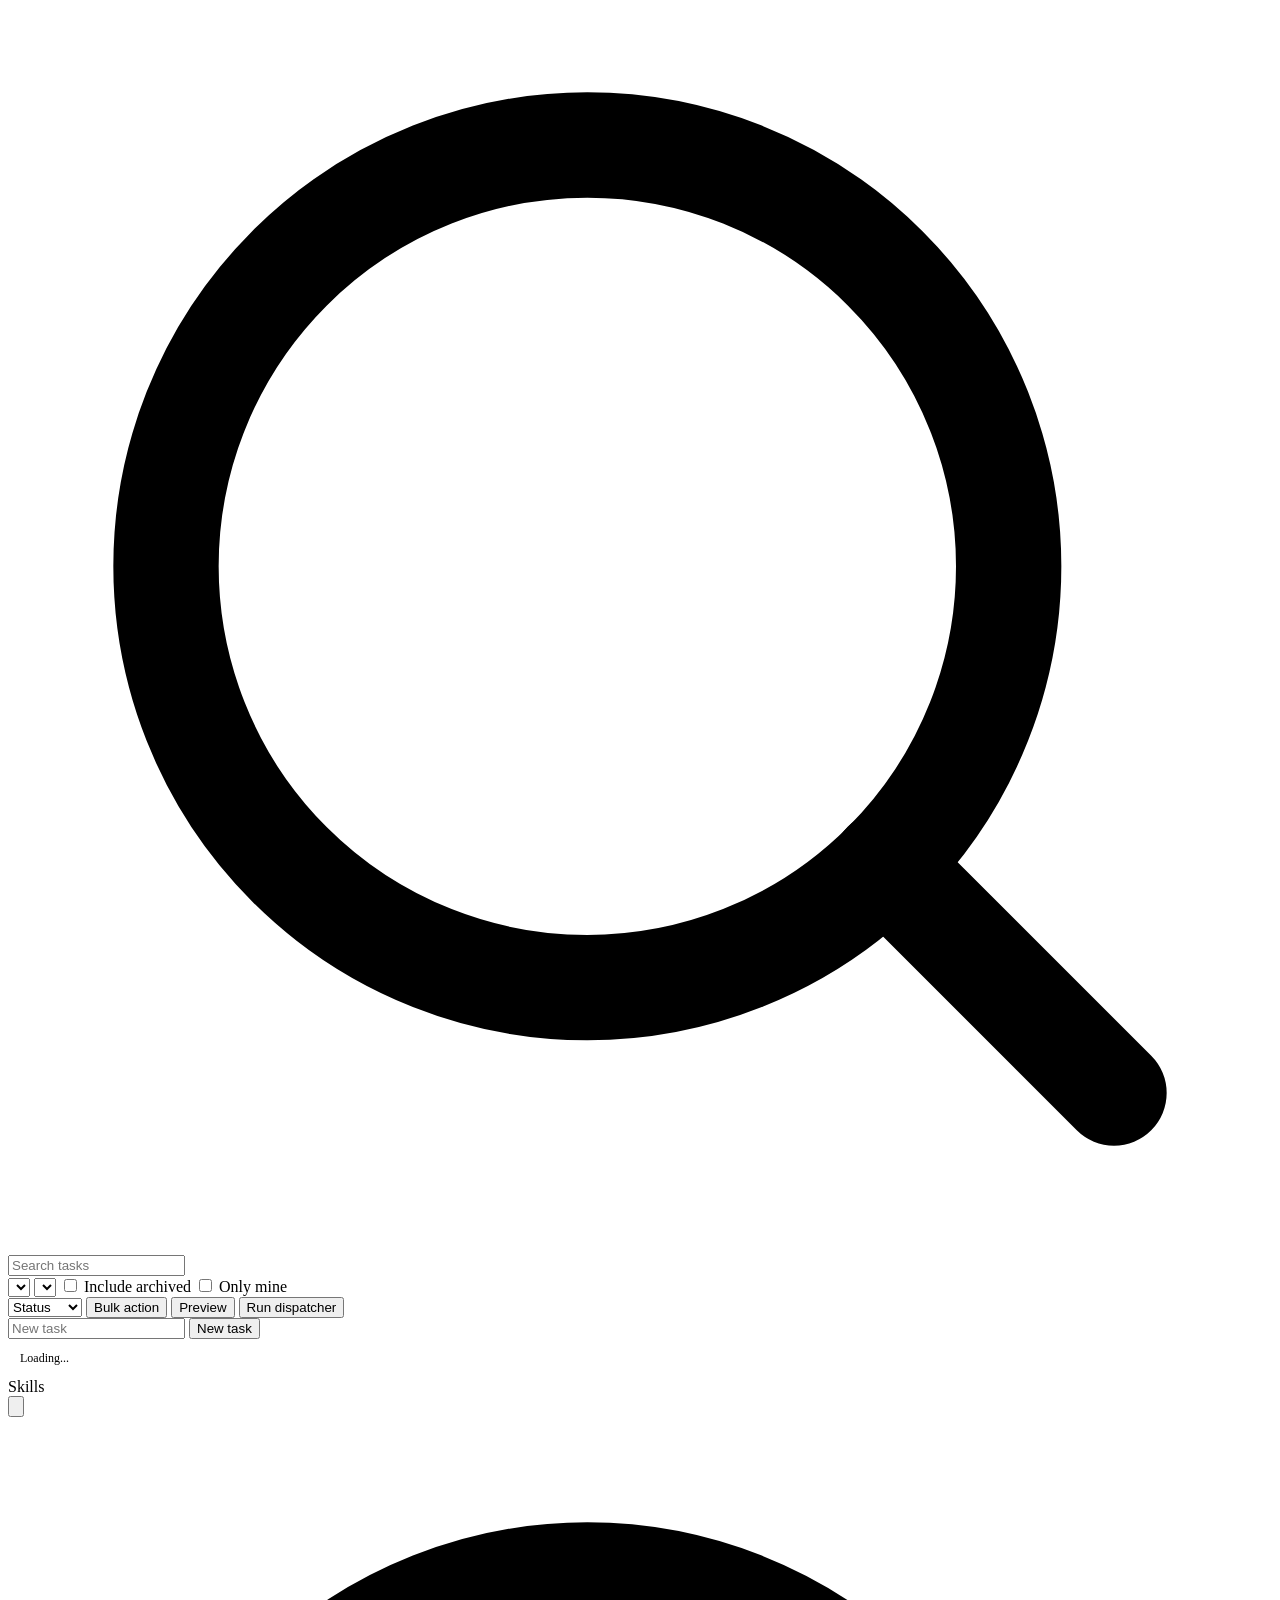
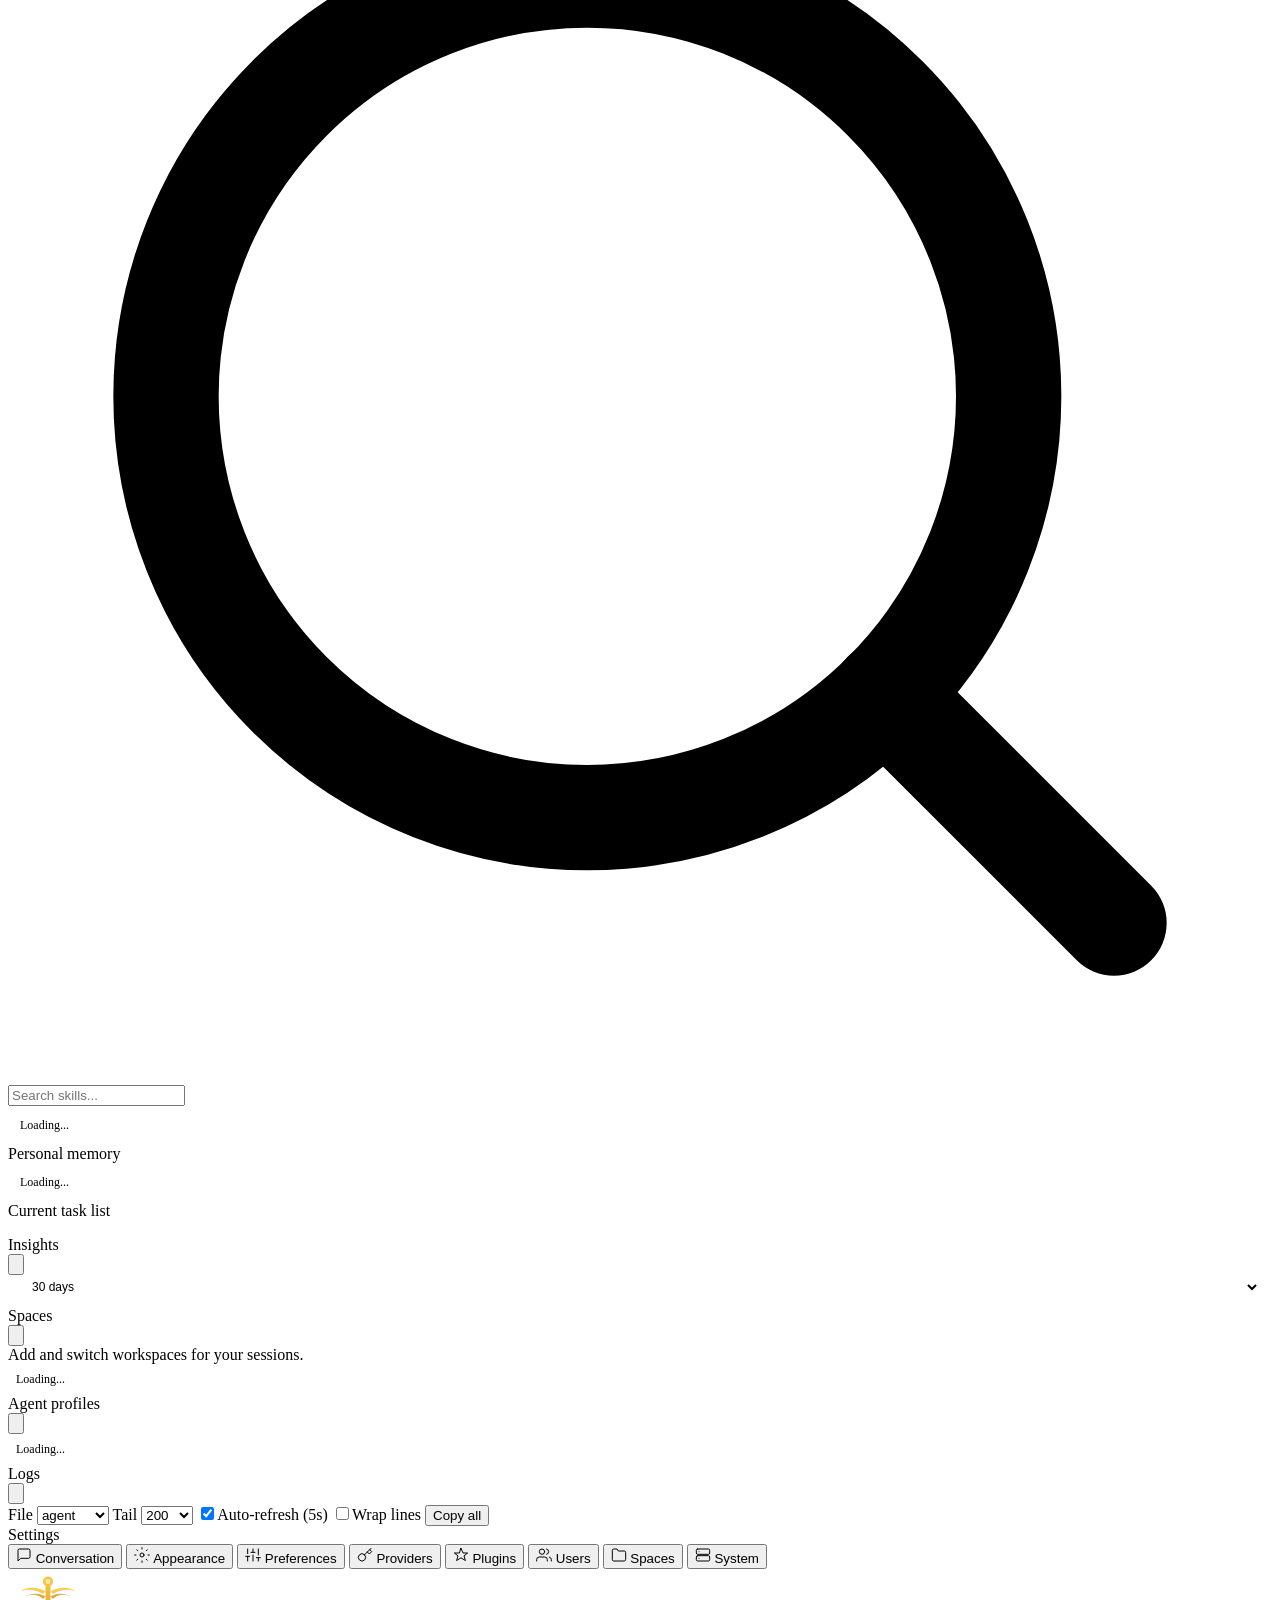
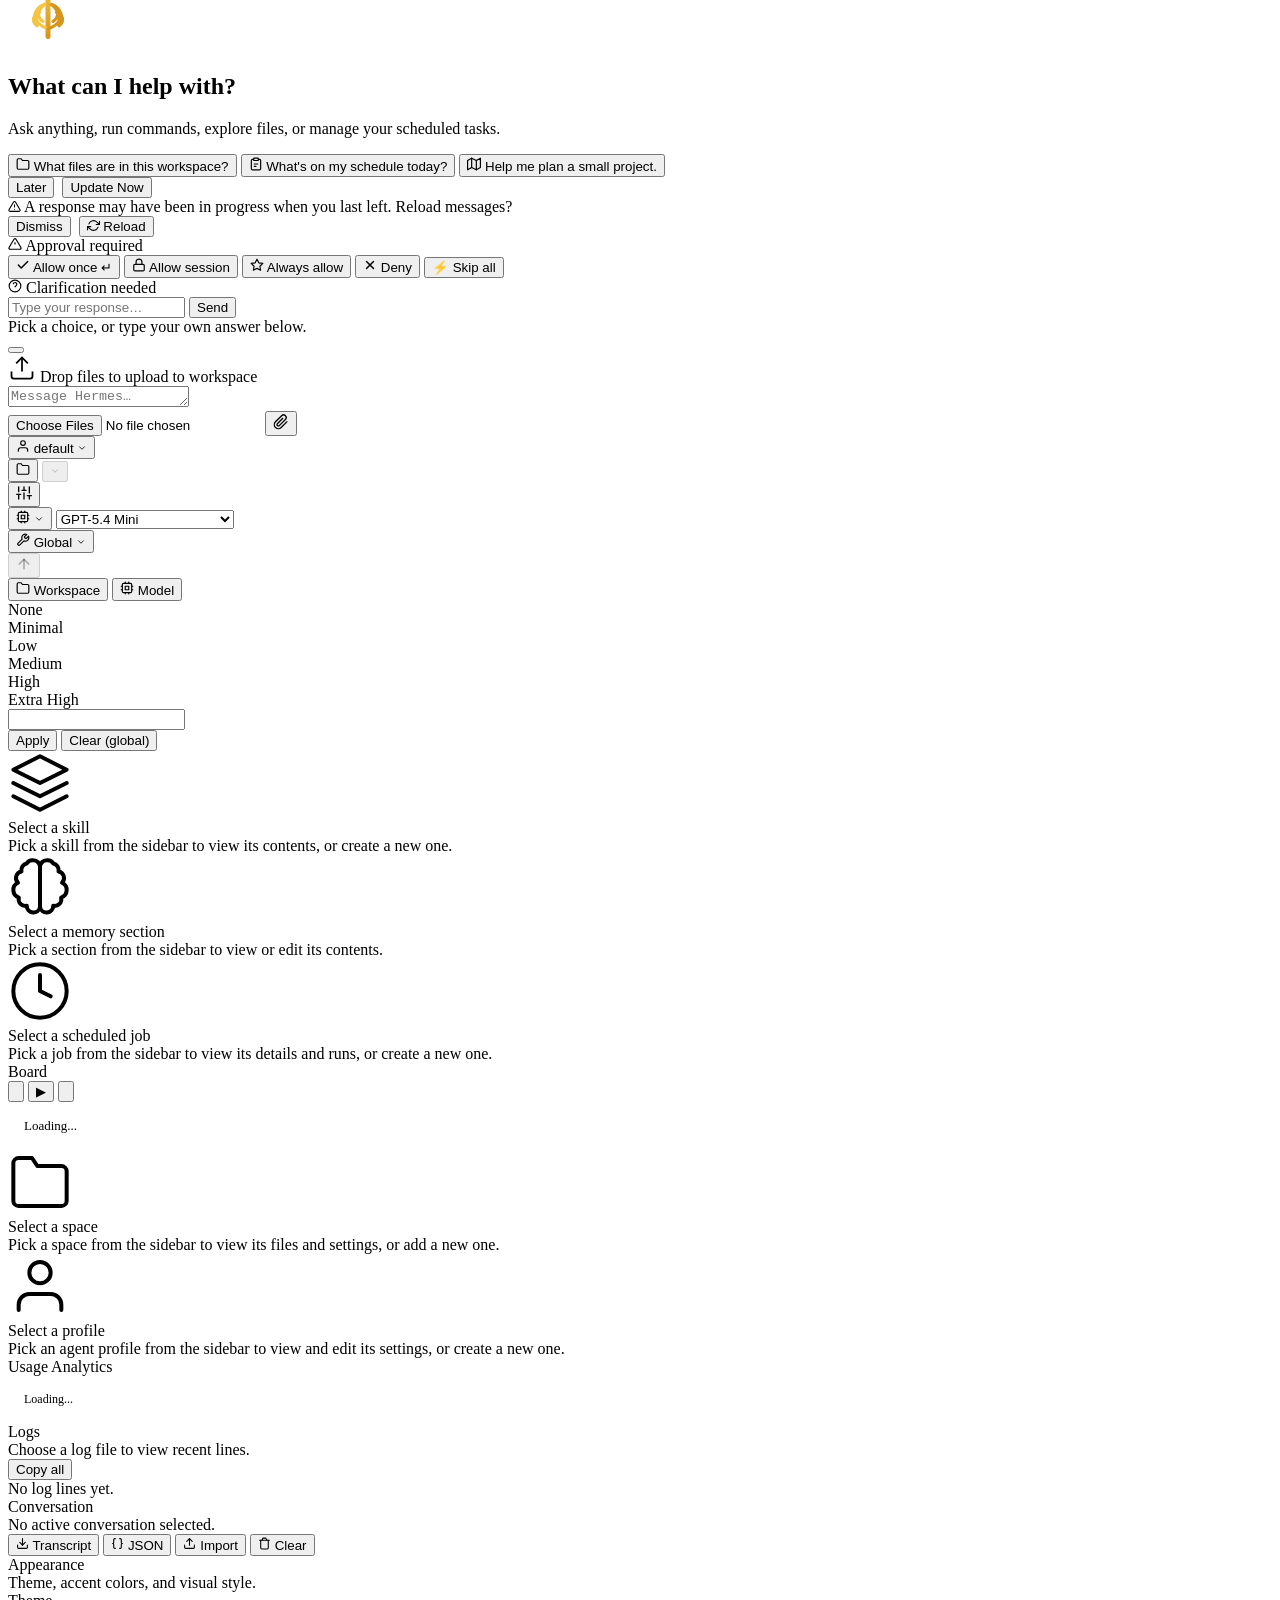
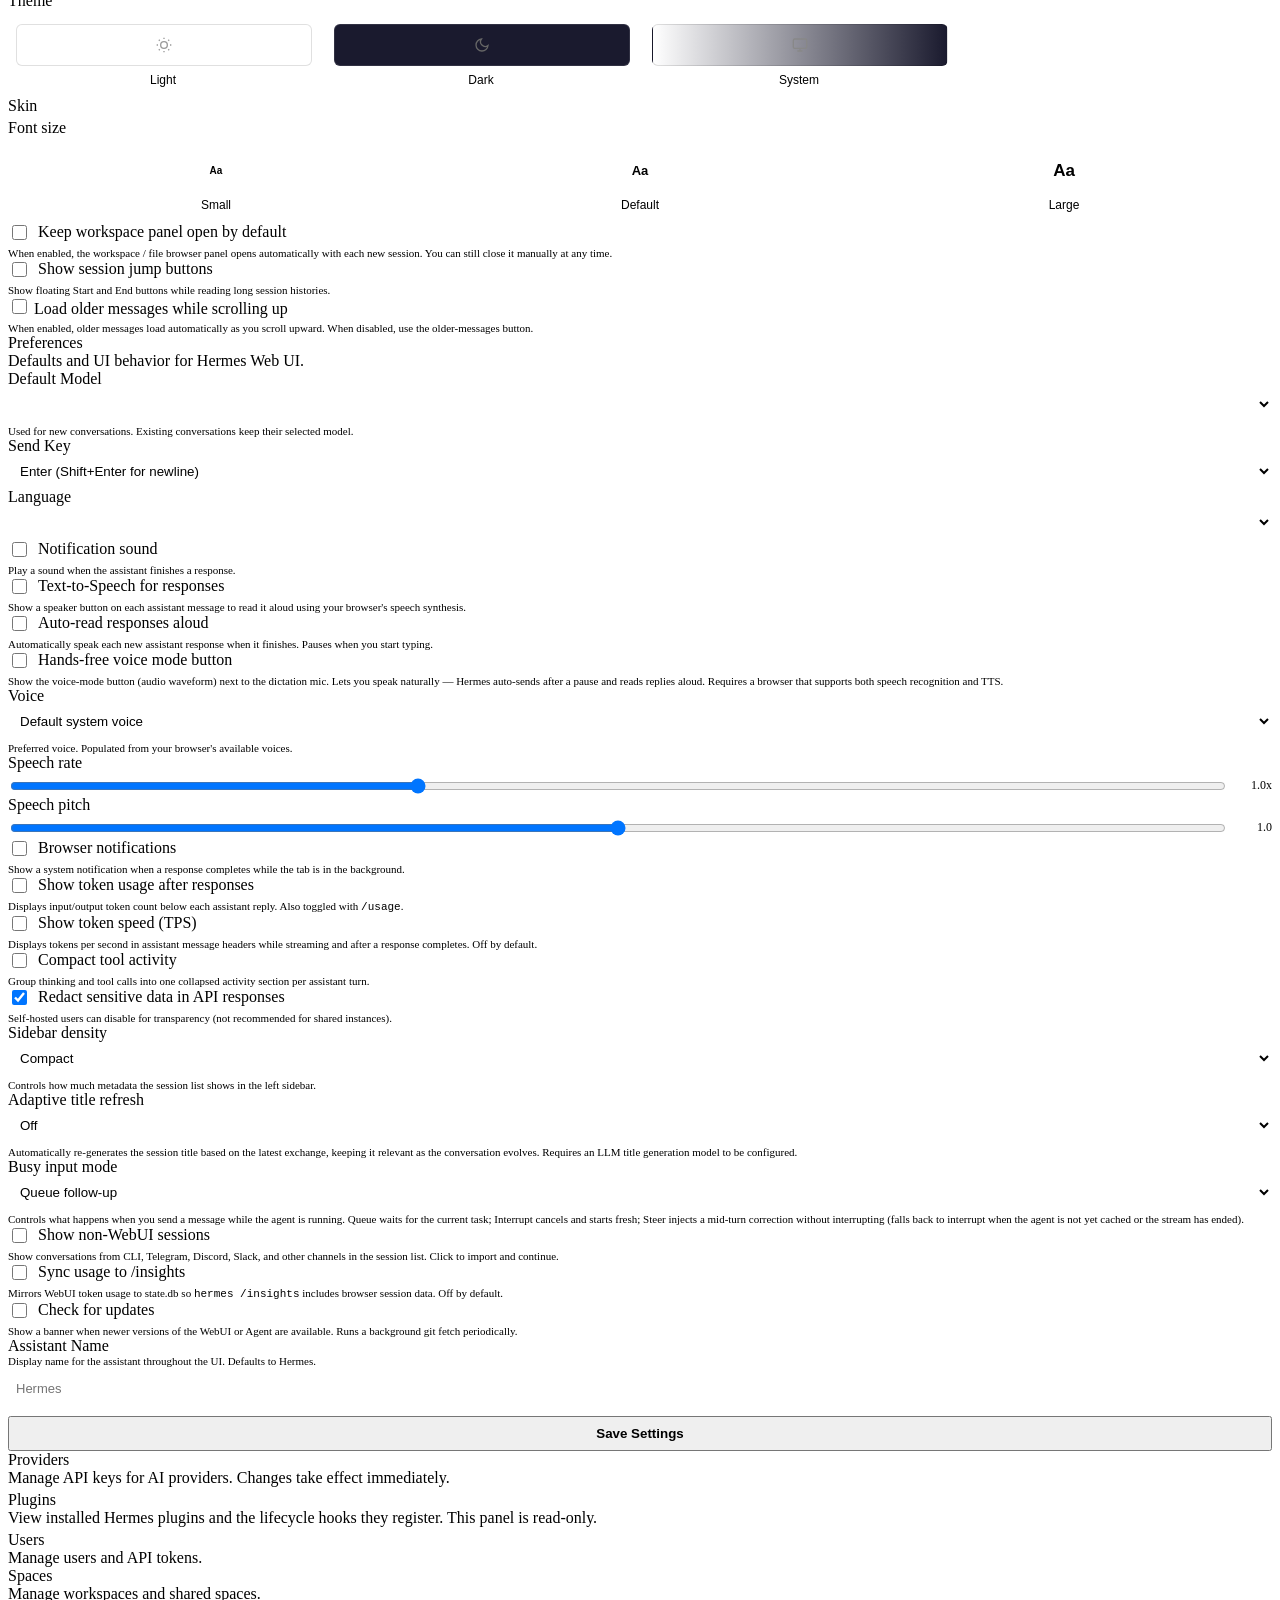
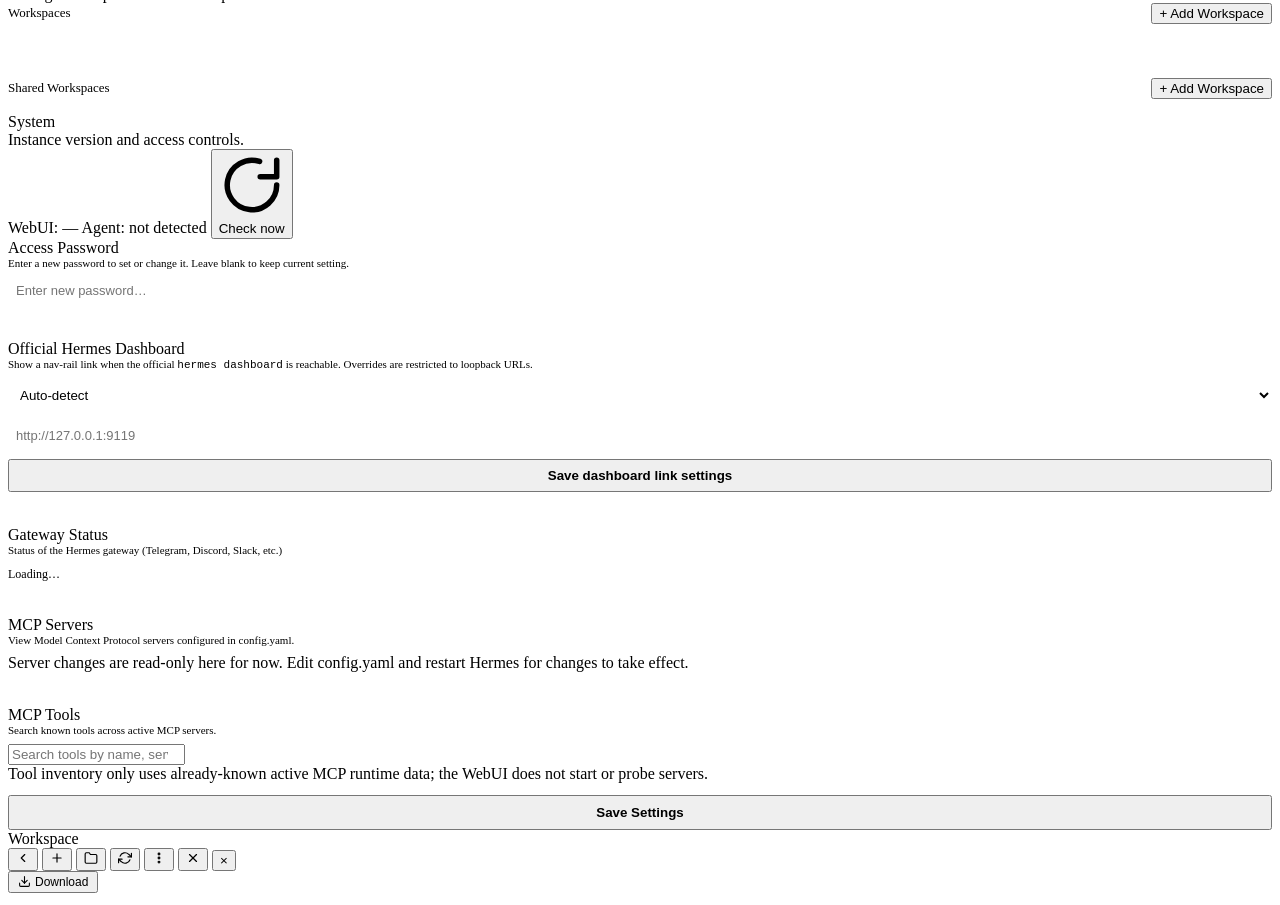
==== commit 2ef071bd: "feat(settings): add separate Spaces panel with workspace list Move Shared Workspaces out of the User" ====
--- a/static/index.html
+++ b/static/index.html
@@ -1163,12 +1163,37 @@
                 No users found.
               </div>
             </div>
-            <!-- Admin: Shared Workspaces management -->
-            <div id="sharedWorkspacesSection" style="display:none;margin-top:24px;padding-top:20px;border-top:1px solid var(--border)">
+            <!-- Non-admin: own account summary + tokens -->
+            <div id="usersSelfView" style="display:none">
+              <div id="usersSelfSummary" class="users-self-summary"></div>
+            </div>
+            <!-- Legacy single-password mode -->
+            <div id="usersLegacyView" style="display:none">
+              <div style="text-align:center;padding:32px 0;color:var(--muted);font-size:13px;line-height:1.6">
+                User management is not available in single-password mode.<br>
+                Use the <strong>System</strong> panel to manage the Access Password.
+              </div>
+            </div>
+          </div>
+          <div class="settings-pane" id="settingsPaneSpaces">
+            <div class="settings-section-head">
+              <div>
+                <div class="settings-section-title">Spaces</div>
+                <div class="settings-section-meta">Manage workspaces and shared spaces.</div>
+              </div>
+            </div>
+            <div id="settingsWorkspacesSection" style="margin-bottom:24px">
+              <div style="display:flex;align-items:center;justify-content:space-between;margin-bottom:10px">
+                <div style="font-size:13px;font-weight:500;color:var(--text)">Workspaces</div>
+                <button class="sm-btn" onclick="showWorkspaceFormForSettings()">+ Add Workspace</button>
+              </div>
+              <div id="settingsWorkspacesList" style="display:flex;flex-direction:column;gap:4px"></div>
+              <div id="settingsWorkspacesEmpty" style="display:none;text-align:center;padding:16px 0;color:var(--muted);font-size:12px">No workspaces configured.</div>
+            </div>
+            <div style="border-top:1px solid var(--border);padding-top:20px" id="settingsSharedWorkspacesSection">
               <div style="display:flex;align-items:center;justify-content:space-between;margin-bottom:14px">
                 <div>
-                  <div style="font-size:15px;font-weight:600;color:var(--text)">Shared Workspaces</div>
-                  <div style="font-size:12px;color:var(--muted)">Manage shared workspaces visible to all users.</div>
+                  <div style="font-size:13px;font-weight:500;color:var(--text)">Shared Workspaces</div>
                 </div>
                 <button class="sm-btn" id="btnAddSharedWorkspace" onclick="showAddSharedWorkspaceForm()">+ Add Workspace</button>
               </div>
@@ -1203,63 +1228,6 @@
                 No shared workspaces configured.
               </div>
             </div>
-            <!-- Non-admin: own account summary + tokens -->
-            <div id="usersSelfView" style="display:none">
-              <div id="usersSelfSummary" class="users-self-summary"></div>
-            </div>
-            <!-- Legacy single-password mode -->
-            <div id="usersLegacyView" style="display:none">
-              <div style="text-align:center;padding:32px 0;color:var(--muted);font-size:13px;line-height:1.6">
-                User management is not available in single-password mode.<br>
-                Use the <strong>System</strong> panel to manage the Access Password.
-              </div>
-            </div>
-          </div>
-          <div class="settings-pane" id="settingsPaneSpaces">
-            <div class="settings-section-head">
-              <div>
-                <div class="settings-section-title">Spaces</div>
-                <div class="settings-section-meta">Manage shared workspaces visible to all users.</div>
-              </div>
-            </div>
-            <div id="settingsSharedWorkspacesSection">
-              <div style="display:flex;align-items:center;justify-content:space-between;margin-bottom:14px">
-                <div>
-                  <div style="font-size:13px;font-weight:500;color:var(--text)">Shared Workspaces</div>
-                </div>
-                <button class="sm-btn" id="btnAddSharedWorkspace" onclick="showAddSharedWorkspaceForm()">+ Add Workspace</button>
-              </div>
-              <div id="sharedWorkspaceForm" class="users-create-form" style="display:none">
-                <div class="users-form-row">
-                  <div class="users-form-field" style="flex:2">
-                    <label>Path</label>
-                    <input type="text" id="sharedWsPath" placeholder="/path/to/workspace" autocomplete="off">
-                  </div>
-                  <div class="users-form-field">
-                    <label>Name (optional)</label>
-                    <input type="text" id="sharedWsName" placeholder="Display name" autocomplete="off">
-                  </div>
-                </div>
-                <div class="users-form-row">
-                  <div class="users-form-field">
-                    <label>Mode</label>
-                    <select id="sharedWsMode">
-                      <option value="read_write">Read &amp; Write</option>
-                      <option value="read_only">Read Only</option>
-                    </select>
-                  </div>
-                </div>
-                <div class="users-form-actions">
-                  <button class="sm-btn" id="btnSubmitSharedWorkspace" onclick="submitSharedWorkspace()">Add Workspace</button>
-                  <button class="sm-btn users-cancel-btn" onclick="hideSharedWorkspaceForm()">Cancel</button>
-                </div>
-                <div id="sharedWsFormError" class="detail-form-error" style="display:none"></div>
-              </div>
-              <div id="sharedWorkspacesList"></div>
-              <div id="sharedWorkspacesEmpty" style="display:none;text-align:center;padding:24px 0;color:var(--muted);font-size:13px">
-                No shared workspaces configured.
-              </div>
-            </div>
           </div>
           <div class="settings-pane" id="settingsPaneSystem">
             <div class="settings-section-head">
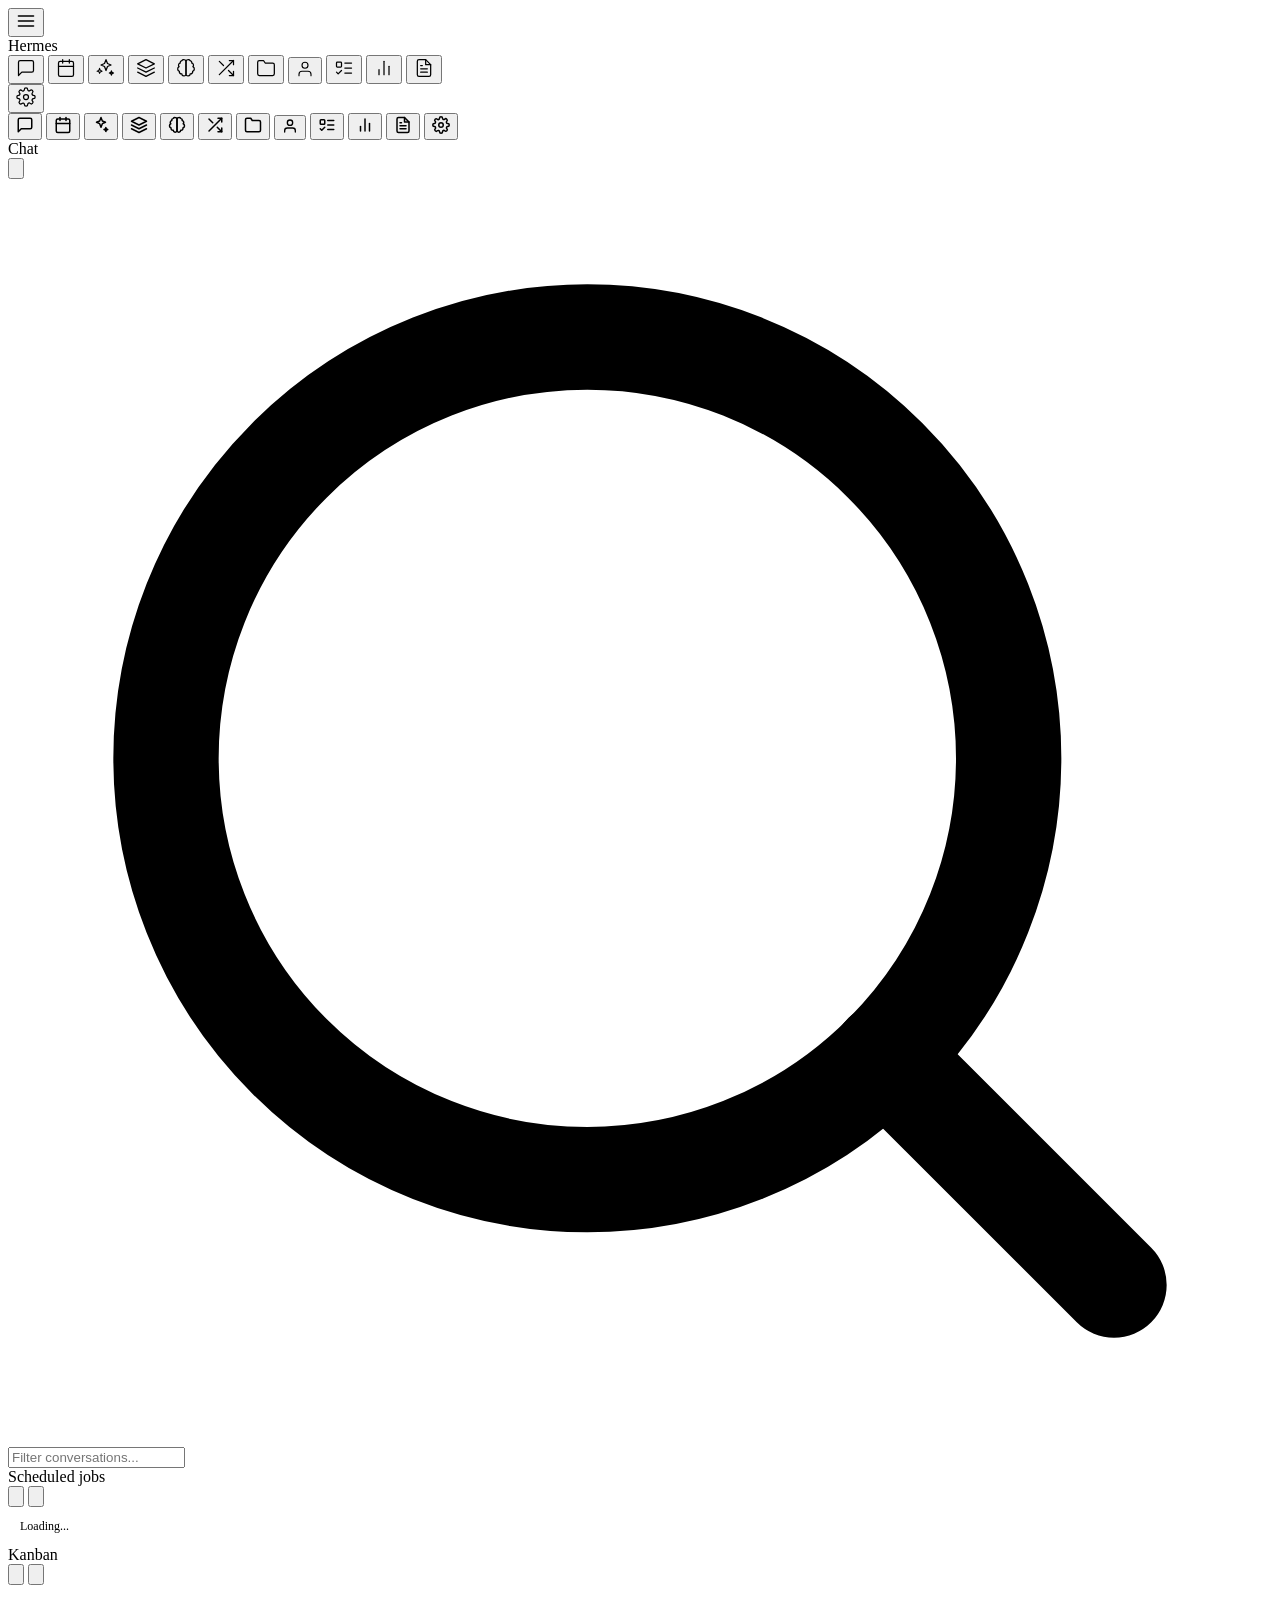
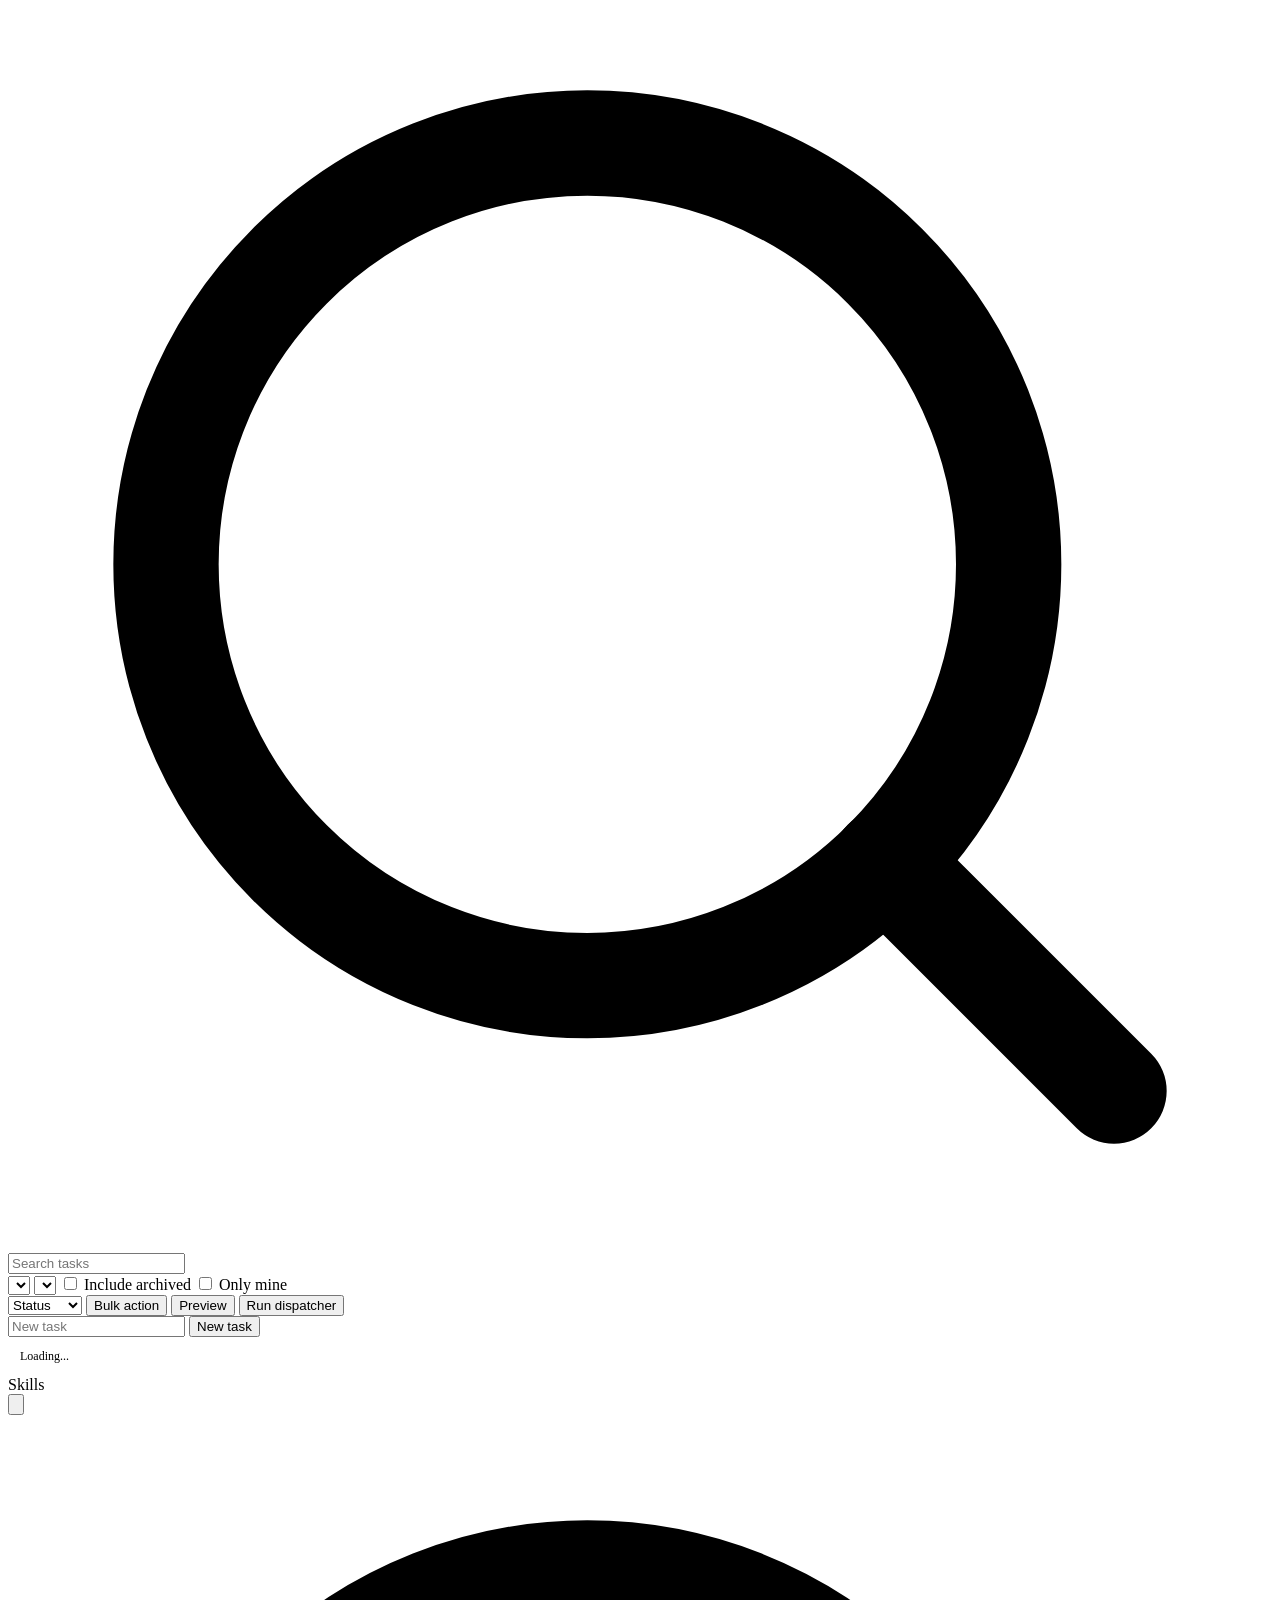
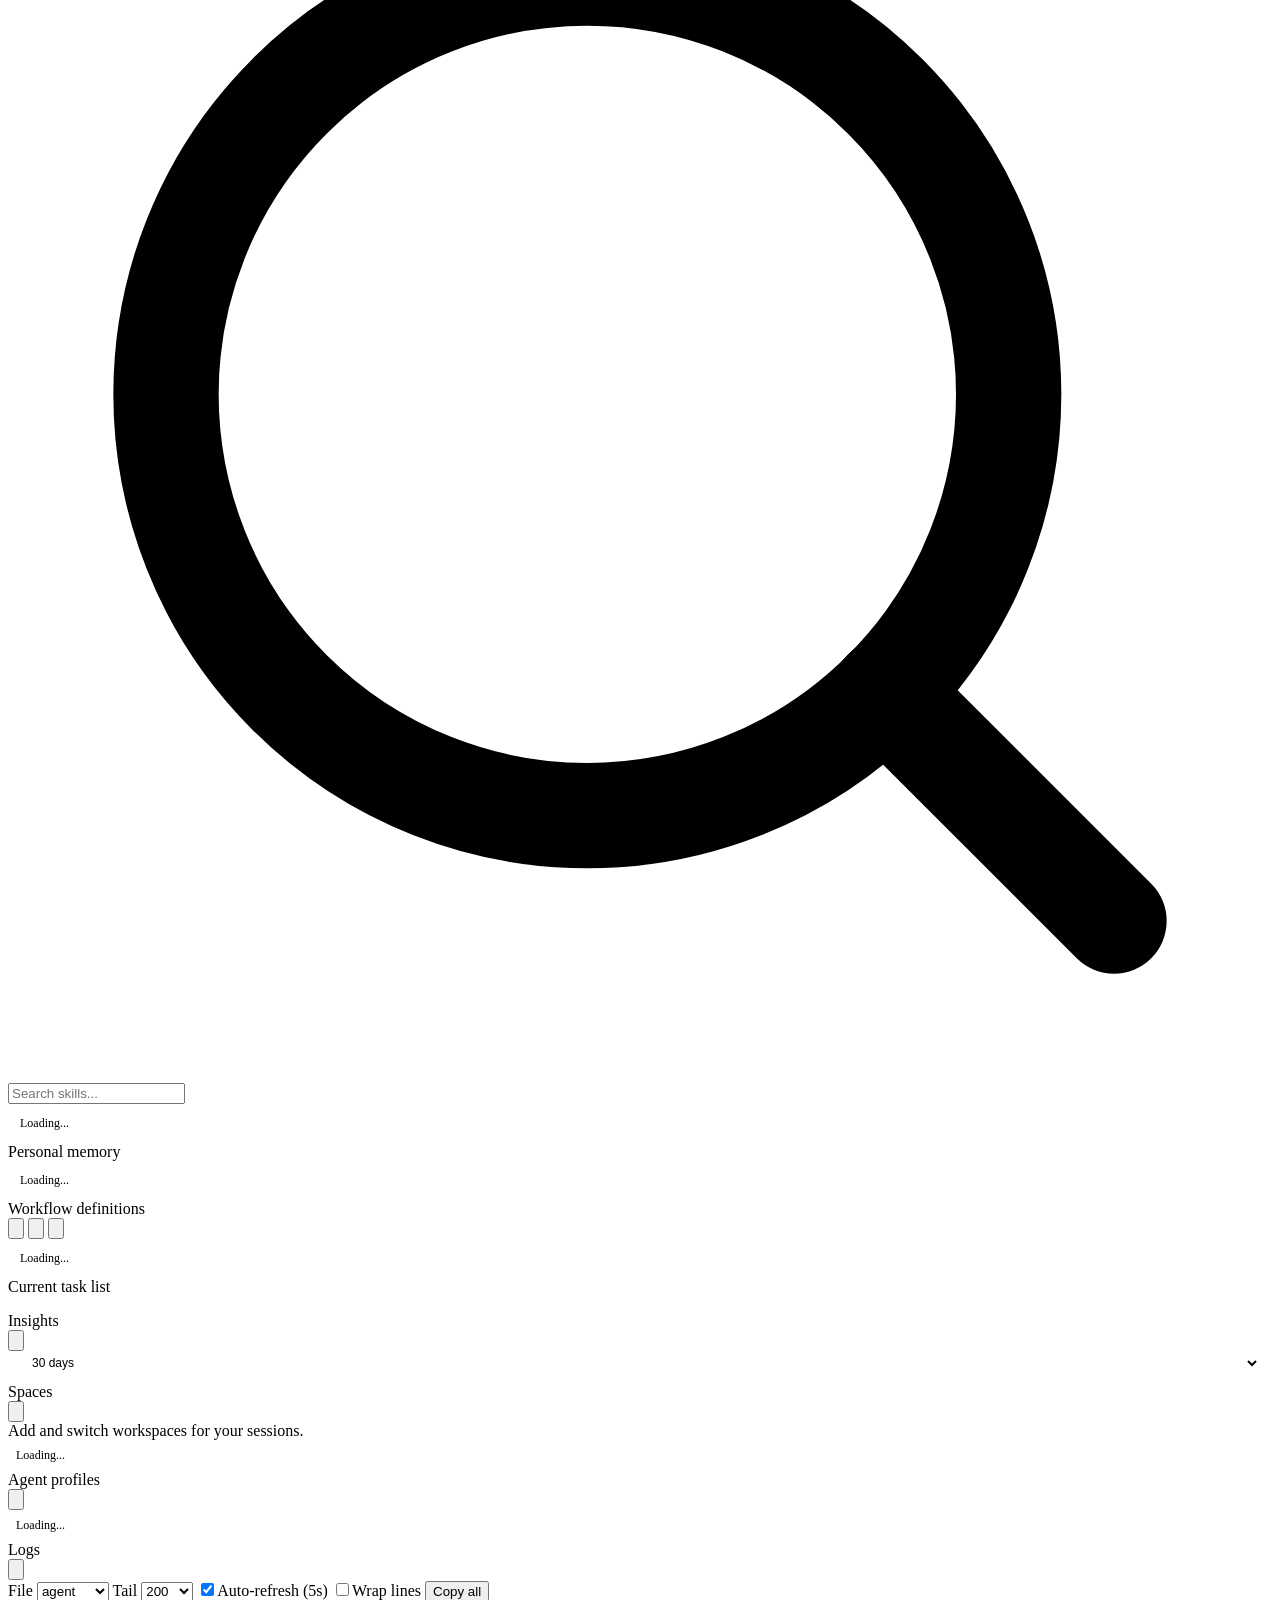
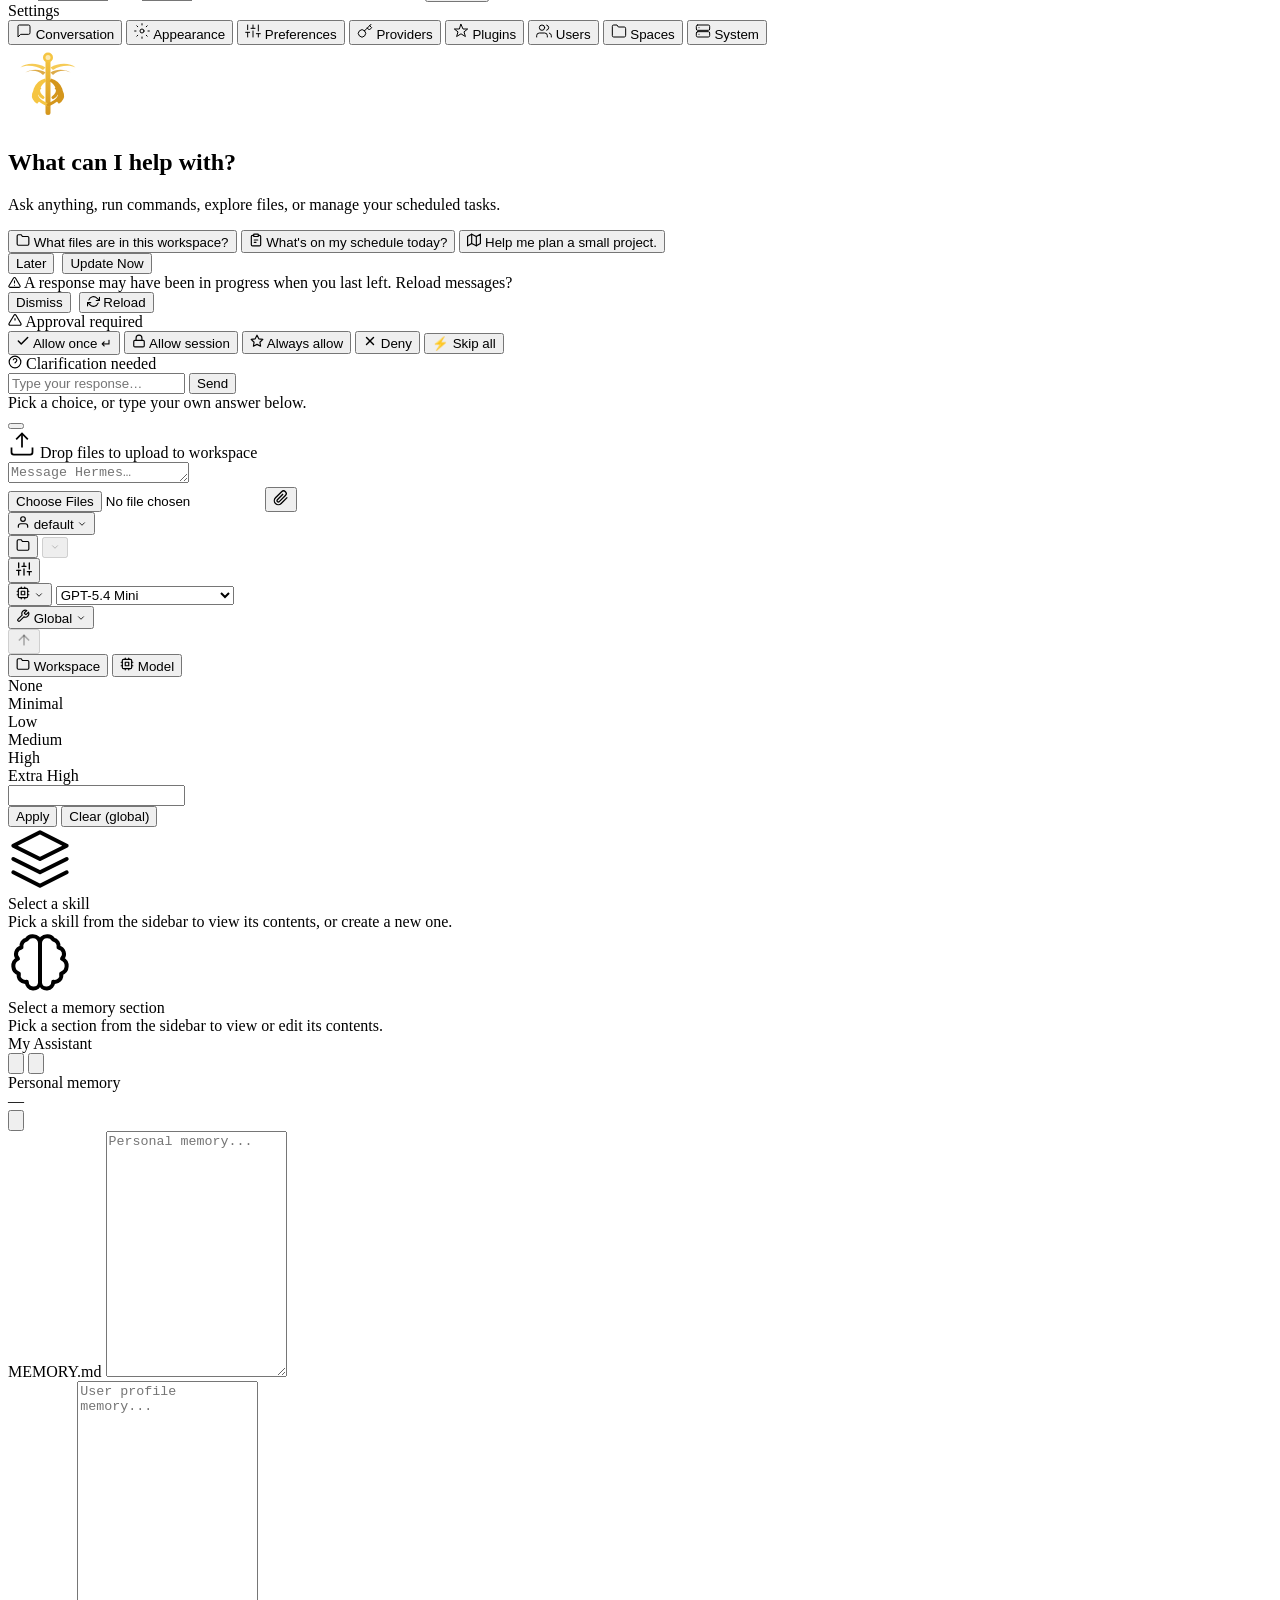
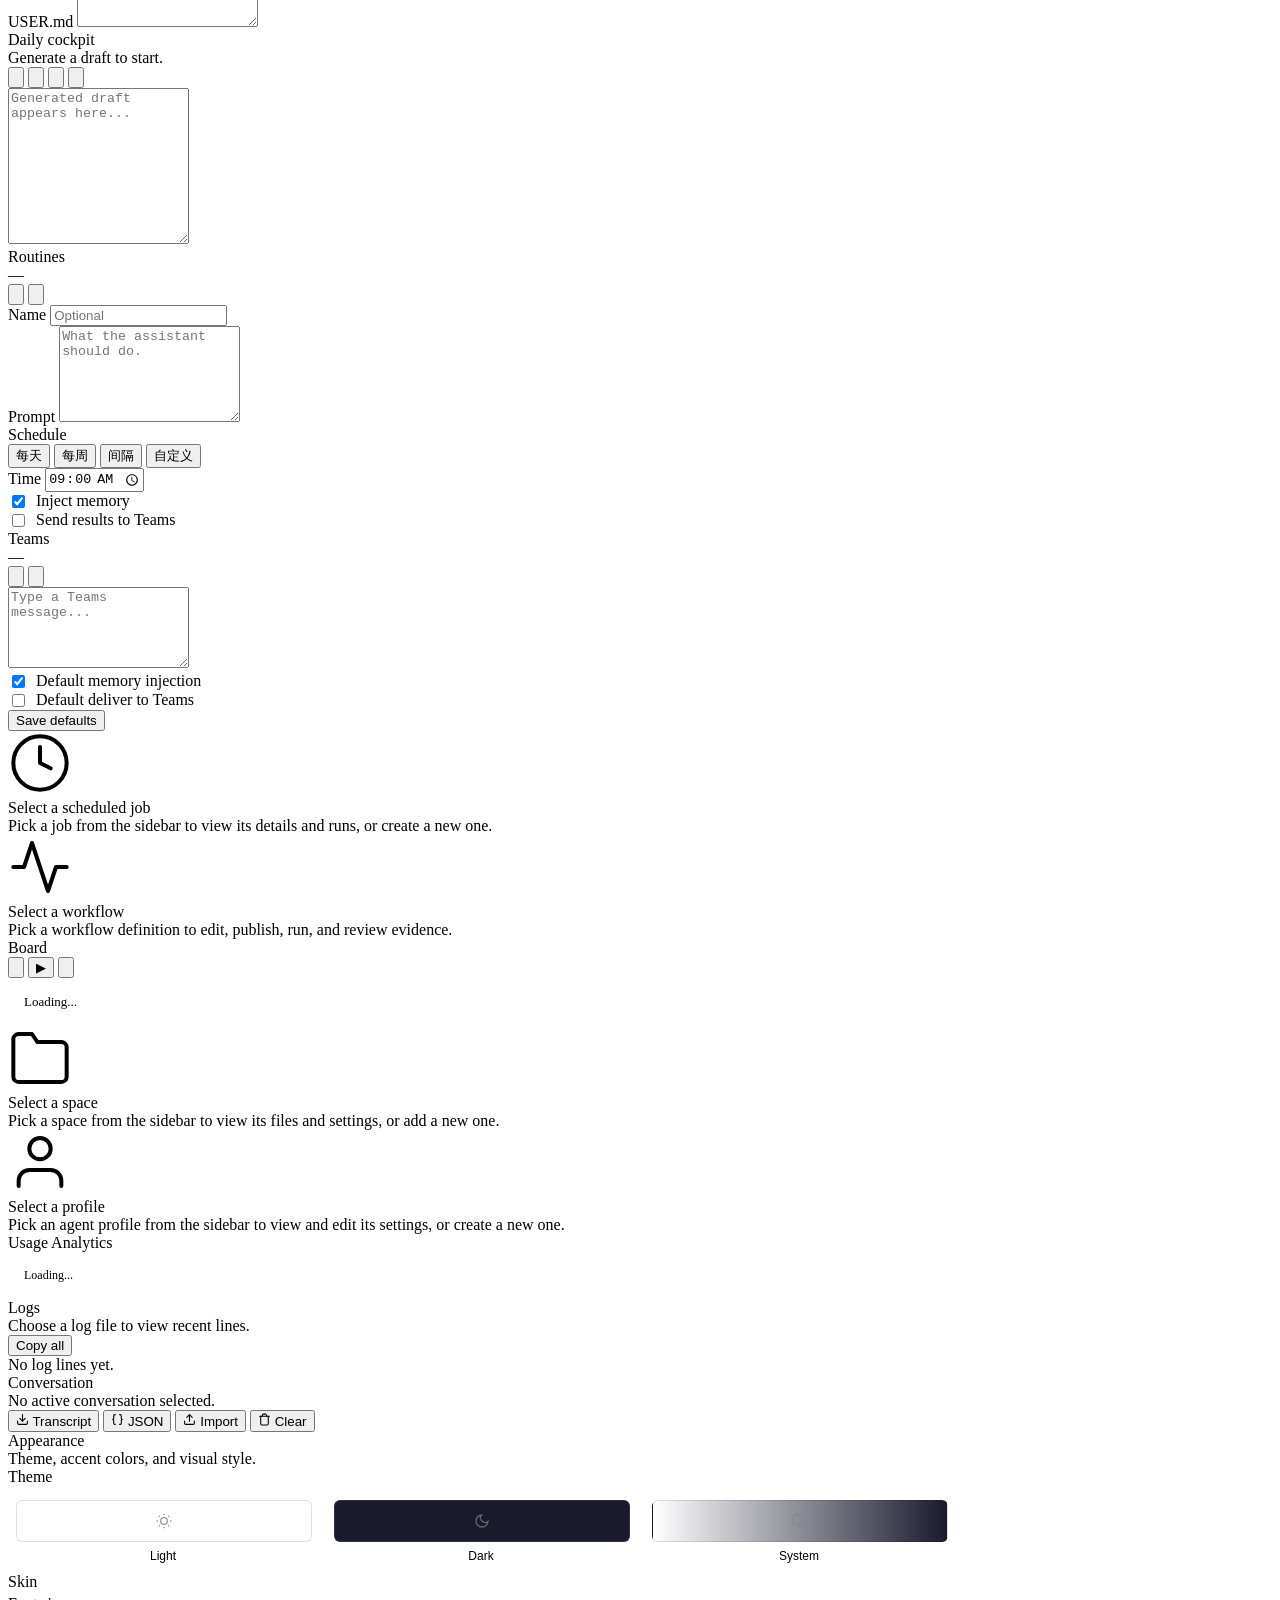
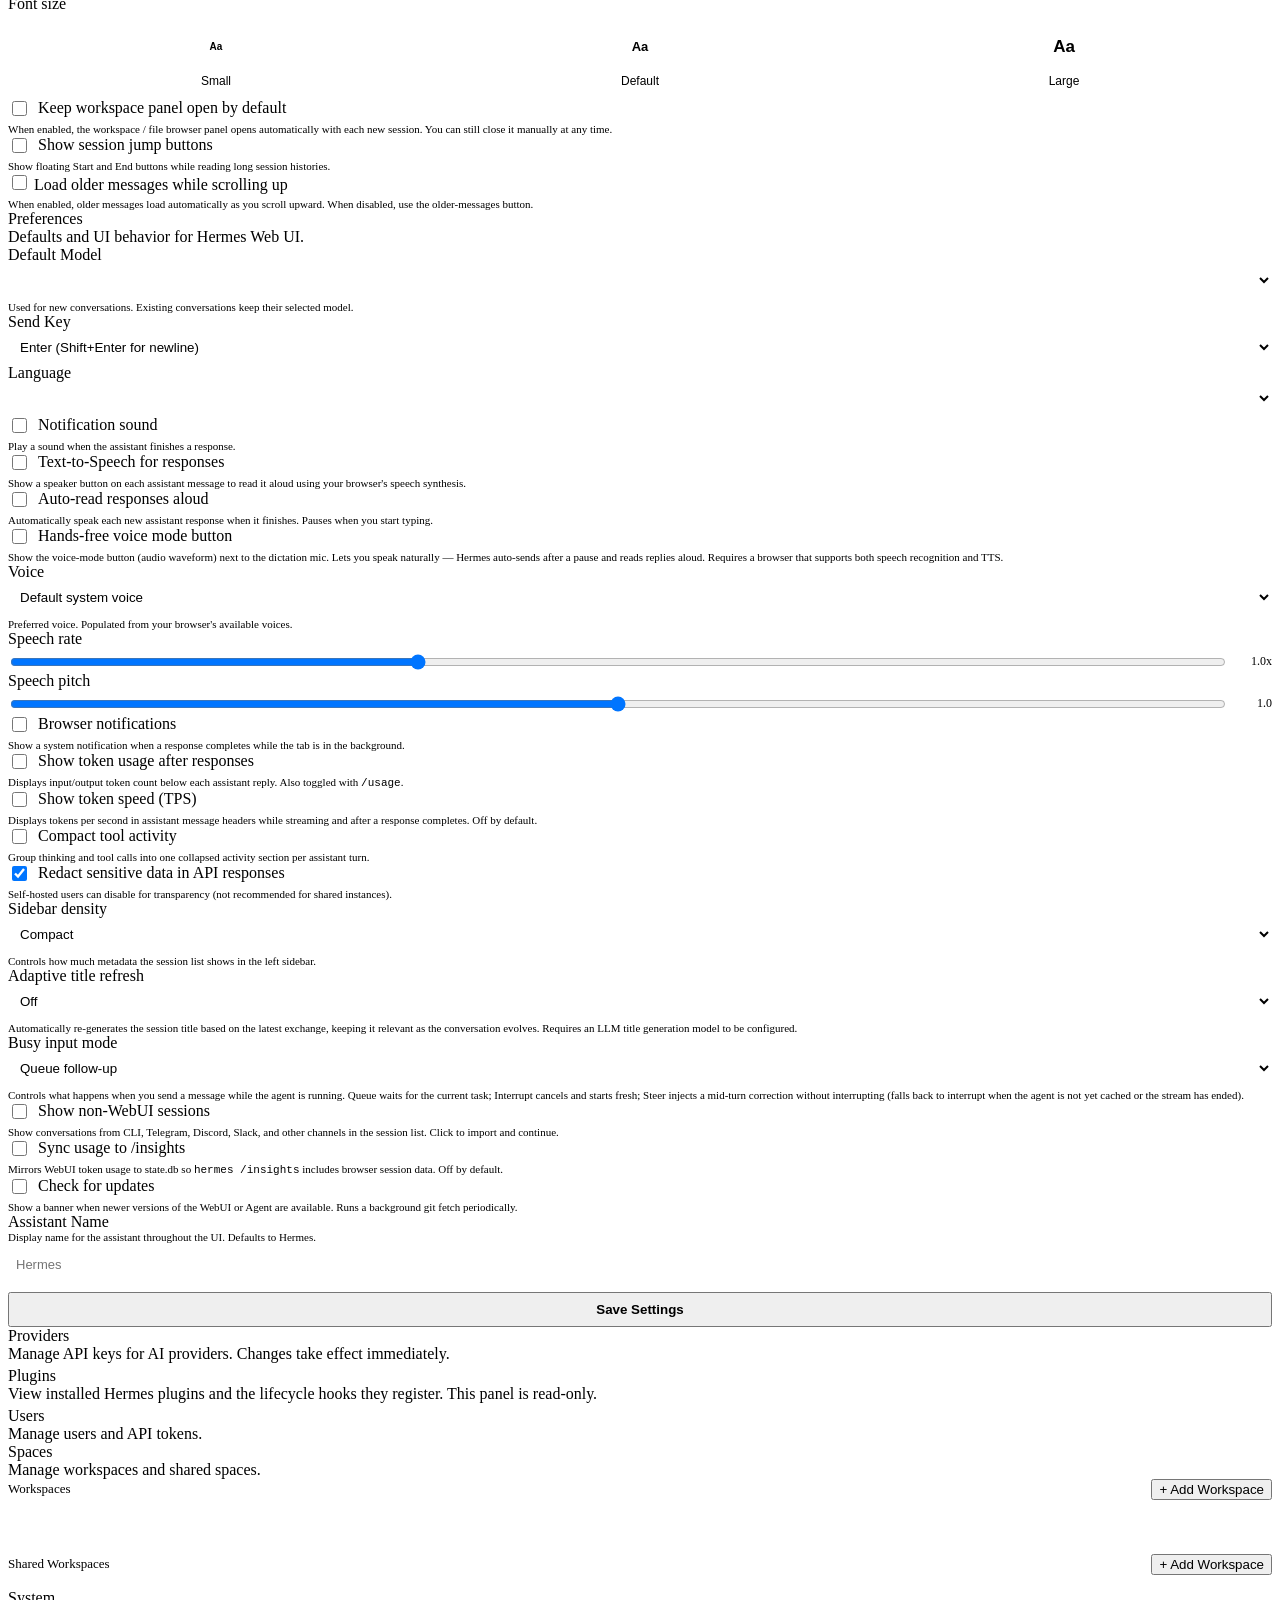
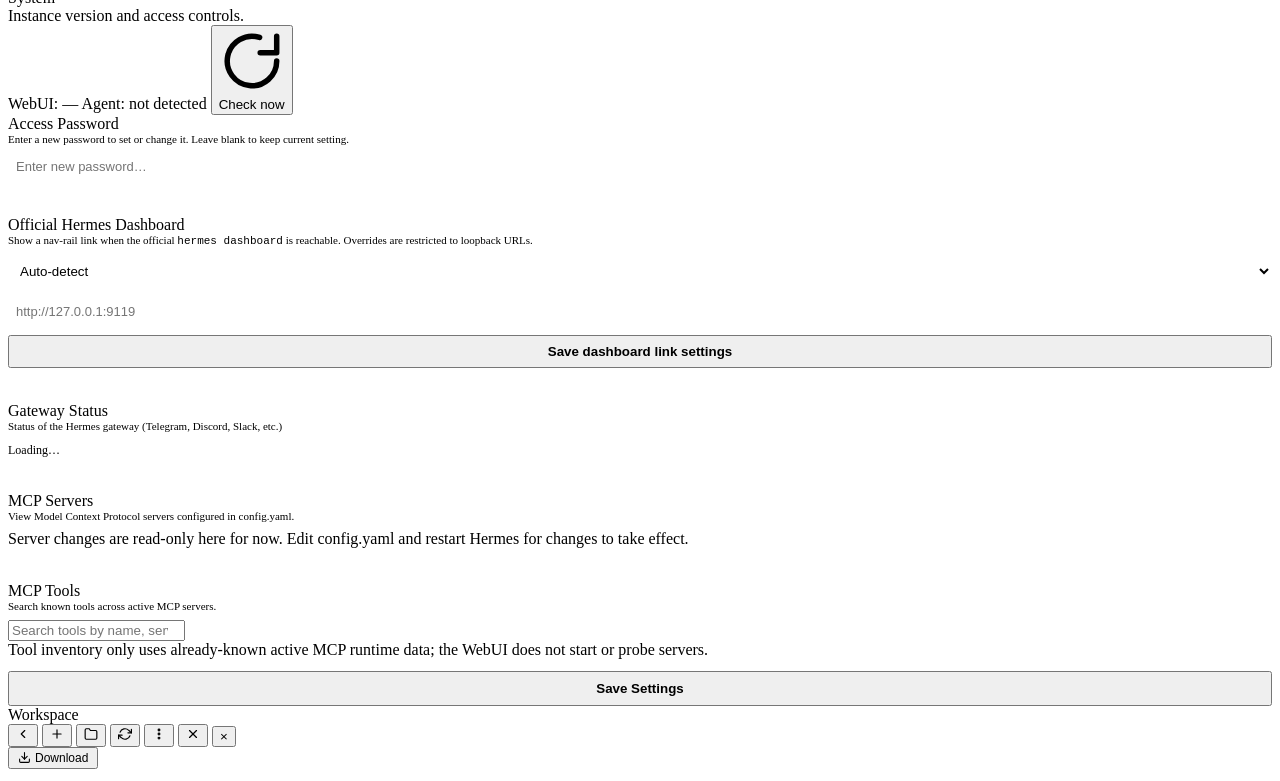
==== commit 130dbc55: "feat(canvas): add visual workflow canvas editor - SVG drag-drop canvas with 4 node types: File Input" ====
--- a/static/index.html
+++ b/static/index.html
@@ -15,7 +15,7 @@
 <link rel="apple-touch-icon" sizes="512x512" href="static/apple-touch-icon.png">
 <!-- base href enables subpath mount support; all static paths must stay relative (no leading slash) -->
 <script>(function(){var path=location.pathname,marker='/session/',i=path.indexOf(marker),p;i>=0?p=(path.slice(0,i+1)||'/'):p=(path.endsWith('/')?path:(path.replace(/\/[^\/]*$/,'/')||'/'));document.write('<base href="'+location.origin+p+'">');})()</script>
-<script>(function(){var themes={light:1,dark:1,system:1},skins={default:1,ares:1,mono:1,slate:1,poseidon:1,sisyphus:1,charizard:1,sienna:1},legacy={slate:['dark','slate'],solarized:['dark','poseidon'],monokai:['dark','sisyphus'],nord:['dark','slate'],oled:['dark','default']},t=(localStorage.getItem('hermes-theme')||'dark').toLowerCase(),s=(localStorage.getItem('hermes-skin')||'').toLowerCase(),m=legacy[t],theme=m?m[0]:(themes[t]?t:'dark'),skin=skins[s]?s:(m?m[1]:'default');localStorage.setItem('hermes-theme',theme);localStorage.setItem('hermes-skin',skin);if(theme==='system')theme=window.matchMedia('(prefers-color-scheme:dark)').matches?'dark':'light';if(theme==='dark')document.documentElement.classList.add('dark');if(skin!=='default')document.documentElement.dataset.skin=skin;})()</script>
+<script>(function(){var themes={light:1,dark:1,system:1},skins={default:1,ares:1,mono:1,slate:1,poseidon:1,sisyphus:1,charizard:1,sienna:1,evergreen:1},legacy={slate:['dark','slate'],solarized:['dark','poseidon'],monokai:['dark','sisyphus'],nord:['dark','slate'],oled:['dark','default'],evergreen:['dark','evergreen']},t=(localStorage.getItem('hermes-theme')||'dark').toLowerCase(),s=(localStorage.getItem('hermes-skin')||'').toLowerCase(),m=legacy[t],theme=m?m[0]:(themes[t]?t:'dark'),skin=skins[s]?s:(m?m[1]:'default');localStorage.setItem('hermes-theme',theme);localStorage.setItem('hermes-skin',skin);if(theme==='system')theme=window.matchMedia('(prefers-color-scheme:dark)').matches?'dark':'light';if(theme==='dark')document.documentElement.classList.add('dark');if(skin!=='default')document.documentElement.dataset.skin=skin;})()</script>
 <script>(function(){var fs=localStorage.getItem('hermes-font-size');if(fs&&fs!=='default')document.documentElement.dataset.fontSize=fs;})()</script>
 <!-- theme-color: surfaces the active theme's background to native chrome (Safari status bar, PWA, native WKWebView wrappers). Updated dynamically by boot.js when theme/skin changes. The light/dark default values match style.css :root --bg-1 / :root.dark --bg-1. -->
 <meta name="theme-color" content="#FEFCF7" media="(prefers-color-scheme: light)">
@@ -66,20 +66,6 @@
     <svg width="20" height="20" viewBox="0 0 24 24" fill="none" stroke="currentColor" stroke-width="2" stroke-linecap="round" stroke-linejoin="round" aria-hidden="true"><line x1="3" y1="6" x2="21" y2="6"/><line x1="3" y1="12" x2="21" y2="12"/><line x1="3" y1="18" x2="21" y2="18"/></svg>
   </button>
   <div class="app-titlebar-inner">
-    <span class="app-titlebar-icon" aria-hidden="true">
-      <svg viewBox="0 0 64 64" width="16" height="16" aria-hidden="true">
-        <defs>
-          <linearGradient id="app-titlebar-gold" x1="0%" y1="0%" x2="0%" y2="100%">
-            <stop offset="0%" style="stop-color:#F5C542"/>
-            <stop offset="100%" style="stop-color:#D4961C"/>
-          </linearGradient>
-        </defs>
-        <rect x="30" y="10" width="4" height="46" rx="2" fill="url(#app-titlebar-gold)"/>
-        <path d="M30 18 C24 14, 14 14, 10 18 C14 16, 22 16, 28 20" fill="#F5C542" opacity="0.9"/>
-        <path d="M34 18 C40 14, 50 14, 54 18 C50 16, 42 16, 36 20" fill="#F5C542" opacity="0.9"/>
-        <circle cx="32" cy="10" r="4" fill="#F5C542"/>
-      </svg>
-    </span>
     <span class="app-titlebar-title" id="appTitlebarTitle">Hermes</span>
     <span class="app-titlebar-sub" id="appTitlebarSub" hidden></span>
   </div>
@@ -89,9 +75,11 @@
   <nav class="rail" aria-label="Primary navigation">
     <button class="rail-btn nav-tab active has-tooltip" data-panel="chat" onclick="switchPanel('chat',{fromRailClick:true})" data-tooltip="Chat" data-i18n-title="tab_chat" aria-label="Chat"><svg width="20" height="20" viewBox="0 0 24 24" fill="none" stroke="currentColor" stroke-width="1.5" stroke-linecap="round" stroke-linejoin="round" aria-hidden="true"><path d="M21 15a2 2 0 0 1-2 2H7l-4 4V5a2 2 0 0 1 2-2h14a2 2 0 0 1 2 2z"/></svg></button>
     <button class="rail-btn nav-tab has-tooltip" data-panel="tasks" onclick="switchPanel('tasks',{fromRailClick:true})" data-tooltip="Tasks" data-i18n-title="tab_tasks" aria-label="Tasks"><svg width="20" height="20" viewBox="0 0 24 24" fill="none" stroke="currentColor" stroke-width="1.5" stroke-linecap="round" stroke-linejoin="round" aria-hidden="true"><rect x="3" y="4" width="18" height="18" rx="2"/><line x1="16" y1="2" x2="16" y2="6"/><line x1="8" y1="2" x2="8" y2="6"/><line x1="3" y1="10" x2="21" y2="10"/></svg></button>
+    <button class="rail-btn nav-tab has-tooltip" data-panel="assistant" onclick="switchPanel('assistant',{fromRailClick:true})" data-tooltip="My Assistant" data-i18n-title="tab_assistant" aria-label="My Assistant"><svg width="20" height="20" viewBox="0 0 24 24" fill="none" stroke="currentColor" stroke-width="1.5" stroke-linecap="round" stroke-linejoin="round" aria-hidden="true"><path d="M12 2l1.8 4.6L18 8.4l-4.2 1.8L12 15l-1.8-4.8L6 8.4l4.2-1.8L12 2z"/><path d="M5 17l1 2.5L8.5 21l-2.5 1L5 24l-1-2.5L1.5 21l2.5-1L5 17z" transform="translate(0 -2) scale(.85)"/><path d="M18.5 15.5l.7 1.8 1.8.7-1.8.7-.7 1.8-.7-1.8-1.8-.7 1.8-.7z"/></svg></button>
     <button class="rail-btn nav-tab has-tooltip" data-panel="kanban" onclick="switchPanel('kanban',{fromRailClick:true})" data-tooltip="Kanban" data-i18n-title="tab_kanban" aria-label="Kanban" style="display:none">
     <button class="rail-btn nav-tab has-tooltip" data-panel="skills" onclick="switchPanel('skills',{fromRailClick:true})" data-tooltip="Skills" data-i18n-title="tab_skills" aria-label="Skills"><svg width="20" height="20" viewBox="0 0 24 24" fill="none" stroke="currentColor" stroke-width="1.5" stroke-linecap="round" stroke-linejoin="round" aria-hidden="true"><path d="M12 2L2 7l10 5 10-5-10-5z"/><path d="M2 17l10 5 10-5"/><path d="M2 12l10 5 10-5"/></svg></button>
     <button class="rail-btn nav-tab has-tooltip" data-panel="memory" onclick="switchPanel('memory',{fromRailClick:true})" data-tooltip="Memory" data-i18n-title="tab_memory" aria-label="Memory"><svg width="20" height="20" viewBox="0 0 24 24" fill="none" stroke="currentColor" stroke-width="1.5" stroke-linecap="round" stroke-linejoin="round" aria-hidden="true"><path d="M9.5 2A2.5 2.5 0 0 1 12 4.5v15a2.5 2.5 0 0 1-4.96-.44 2.5 2.5 0 0 1-2.96-3.08 3 3 0 0 1-.34-5.58 2.5 2.5 0 0 1 1.32-4.24 2.5 2.5 0 0 1 1.98-3A2.5 2.5 0 0 1 9.5 2z"/><path d="M14.5 2A2.5 2.5 0 0 0 12 4.5v15a2.5 2.5 0 0 0 4.96-.44 2.5 2.5 0 0 0 2.96-3.08 3 3 0 0 0 .34-5.58 2.5 2.5 0 0 0-1.32-4.24 2.5 2.5 0 0 0-1.98-3A2.5 2.5 0 0 0 14.5 2z"/></svg></button>
+    <button class="rail-btn nav-tab has-tooltip" data-panel="workflow" onclick="switchPanel('workflow',{fromRailClick:true})" data-tooltip="Workflow" data-i18n-title="tab_workflow" aria-label="Workflow"><svg width="20" height="20" viewBox="0 0 24 24" fill="none" stroke="currentColor" stroke-width="1.5" stroke-linecap="round" stroke-linejoin="round" aria-hidden="true"><polyline points="16 3 21 3 21 8"/><line x1="4" y1="20" x2="21" y2="3"/><polyline points="21 16 21 21 16 21"/><line x1="15" y1="15" x2="21" y2="21"/><line x1="4" y1="4" x2="9" y2="9"/></svg></button>
     <button class="rail-btn nav-tab has-tooltip" data-panel="workspaces" onclick="switchPanel('workspaces',{fromRailClick:true})" data-tooltip="Spaces" data-i18n-title="tab_workspaces" aria-label="Spaces"><svg width="20" height="20" viewBox="0 0 24 24" fill="none" stroke="currentColor" stroke-width="1.5" stroke-linecap="round" stroke-linejoin="round" aria-hidden="true"><path d="M22 19a2 2 0 0 1-2 2H4a2 2 0 0 1-2-2V5a2 2 0 0 1 2-2h5l2 3h9a2 2 0 0 1 2 2z"/></svg></button>
     <button class="rail-btn nav-tab has-tooltip" data-panel="profiles" onclick="switchPanel('profiles',{fromRailClick:true})" data-tooltip="Agent profiles" data-i18n-title="tab_profiles" aria-label="Agent profiles"><svg width="18" height="18" viewBox="0 0 24 24" fill="none" stroke="currentColor" stroke-width="1.5" stroke-linecap="round" stroke-linejoin="round"><path d="M20 21v-2a4 4 0 0 0-4-4H8a4 4 0 0 0-4 4v2"/><circle cx="12" cy="7" r="4"/></svg></button>
     <button class="rail-btn nav-tab has-tooltip" data-panel="todos" onclick="switchPanel('todos',{fromRailClick:true})" data-tooltip="Current task list" data-i18n-title="tab_todos" aria-label="Todos"><svg width="20" height="20" viewBox="0 0 24 24" fill="none" stroke="currentColor" stroke-width="1.5" stroke-linecap="round" stroke-linejoin="round" aria-hidden="true"><rect x="3" y="5" width="6" height="6" rx="1"/><path d="m3 17 2 2 4-4"/><path d="M13 6h8"/><path d="M13 12h8"/><path d="M13 18h8"/></svg></button>
@@ -106,6 +94,7 @@
     <div class="sidebar-nav">
       <button class="nav-tab active has-tooltip has-tooltip--bottom" data-panel="chat" data-label="Chat" onclick="switchPanel('chat',{fromRailClick:true})" data-tooltip="Chat" data-i18n-title="tab_chat"><svg width="18" height="18" viewBox="0 0 24 24" fill="none" stroke="currentColor" stroke-width="2" stroke-linecap="round" stroke-linejoin="round" aria-hidden="true"><path d="M21 15a2 2 0 0 1-2 2H7l-4 4V5a2 2 0 0 1 2-2h14a2 2 0 0 1 2 2z"/></svg></button>
       <button class="nav-tab has-tooltip has-tooltip--bottom" data-panel="tasks" data-label="Tasks" onclick="switchPanel('tasks',{fromRailClick:true})" data-tooltip="Tasks" data-i18n-title="tab_tasks"><svg width="18" height="18" viewBox="0 0 24 24" fill="none" stroke="currentColor" stroke-width="2" stroke-linecap="round" stroke-linejoin="round" aria-hidden="true"><rect x="3" y="4" width="18" height="18" rx="2"/><line x1="16" y1="2" x2="16" y2="6"/><line x1="8" y1="2" x2="8" y2="6"/><line x1="3" y1="10" x2="21" y2="10"/></svg></button>
+      <button class="nav-tab has-tooltip has-tooltip--bottom" data-panel="assistant" data-label="My Assistant" onclick="switchPanel('assistant',{fromRailClick:true})" data-tooltip="My Assistant" data-i18n-title="tab_assistant"><svg width="18" height="18" viewBox="0 0 24 24" fill="none" stroke="currentColor" stroke-width="2" stroke-linecap="round" stroke-linejoin="round" aria-hidden="true"><path d="M12 2l1.8 4.6L18 8.4l-4.2 1.8L12 15l-1.8-4.8L6 8.4l4.2-1.8L12 2z"/><path d="M18.5 15.5l.7 1.8 1.8.7-1.8.7-.7 1.8-.7-1.8-1.8-.7 1.8-.7z"/></svg></button>
       <button class="nav-tab has-tooltip has-tooltip--bottom" data-panel="kanban" data-label="Kanban" onclick="switchPanel('kanban',{fromRailClick:true})" data-tooltip="Kanban" data-i18n-title="tab_kanban" style="display:none">
       <button class="nav-tab has-tooltip has-tooltip--bottom" data-panel="skills" data-label="Skills" onclick="switchPanel('skills',{fromRailClick:true})" data-tooltip="Skills" data-i18n-title="tab_skills"><svg width="18" height="18" viewBox="0 0 24 24" fill="none" stroke="currentColor" stroke-width="2" stroke-linecap="round" stroke-linejoin="round" aria-hidden="true"><path d="M12 2L2 7l10 5 10-5-10-5z"/><path d="M2 17l10 5 10-5"/><path d="M2 12l10 5 10-5"/></svg></button>
       <button class="nav-tab has-tooltip has-tooltip--bottom" data-panel="memory" data-label="Memory" onclick="switchPanel('memory',{fromRailClick:true})" data-tooltip="Memory" data-i18n-title="tab_memory"><svg width="18" height="18" viewBox="0 0 24 24" fill="none" stroke="currentColor" stroke-width="2" stroke-linecap="round" stroke-linejoin="round" aria-hidden="true"><path d="M9.5 2A2.5 2.5 0 0 1 12 4.5v15a2.5 2.5 0 0 1-4.96-.44 2.5 2.5 0 0 1-2.96-3.08 3 3 0 0 1-.34-5.58 2.5 2.5 0 0 1 1.32-4.24 2.5 2.5 0 0 1 1.98-3A2.5 2.5 0 0 1 9.5 2z"/><path d="M14.5 2A2.5 2.5 0 0 0 12 4.5v15a2.5 2.5 0 0 0 4.96-.44 2.5 2.5 0 0 0 2.96-3.08 3 3 0 0 0 .34-5.58 2.5 2.5 0 0 0-1.32-4.24 2.5 2.5 0 0 0-1.98-3A2.5 2.5 0 0 0 14.5 2z"/></svg></button>
@@ -192,7 +181,37 @@
       <div class="side-menu" id="memoryPanel"><div style="padding:12px;color:var(--muted);font-size:12px" data-i18n="loading">Loading...</div></div>
     </div>
     <!-- Workflow panel -->
-    <div class="panel-view" id="panelWorkflow"></div>
+    <div class="panel-view" id="panelWorkflow">
+      <div class="panel-head">
+        <span data-i18n="workflow_definitions">Workflow definitions</span>
+        <div class="panel-head-actions">
+          <button class="panel-head-btn has-tooltip has-tooltip--bottom" id="workflowRefreshBtn" onclick="loadWorkflowTasks()" data-tooltip="Refresh" aria-label="Refresh"><svg viewBox="0 0 24 24" fill="none" stroke="currentColor" stroke-width="2" stroke-linecap="round" stroke-linejoin="round" aria-hidden="true"><polyline points="23 4 23 10 17 10"/><path d="M20.49 15a9 9 0 1 1-2.12-9.36L23 10"/></svg></button>
+          <button class="panel-head-btn has-tooltip has-tooltip--bottom" id="workflowCollapseBtn" onclick="toggleTraceTimeline()" data-tooltip="Collapse/Expand" aria-label="Collapse/Expand" style="display:none"><svg viewBox="0 0 24 24" fill="none" stroke="currentColor" stroke-width="2" stroke-linecap="round" stroke-linejoin="round" aria-hidden="true"><polyline points="22 12 18 12 15 21 9 3 6 12 2 12"/></svg></button>
+          <button class="panel-head-btn has-tooltip has-tooltip--bottom" onclick="openWorkflowCreate()" data-tooltip="New workflow" data-i18n-title="workflow_new_definition" aria-label="New workflow"><svg viewBox="0 0 24 24" fill="none" stroke="currentColor" stroke-width="2" stroke-linecap="round" stroke-linejoin="round" aria-hidden="true"><line x1="12" y1="5" x2="12" y2="19"/><line x1="5" y1="12" x2="19" y2="12"/></svg></button>
+          <button class="panel-head-btn has-tooltip has-tooltip--bottom" onclick="switchWorkflowView('canvas')" data-tooltip="Canvas editor" data-i18n-title="workflow_canvas" aria-label="Canvas"><svg viewBox="0 0 24 24" fill="none" stroke="currentColor" stroke-width="2" stroke-linecap="round" stroke-linejoin="round" aria-hidden="true"><polyline points="16 3 21 3 21 8"/><line x1="4" y1="20" x2="21" y2="3"/><polyline points="21 16 21 21 16 21"/><line x1="15" y1="15" x2="21" y2="21"/><line x1="4" y1="4" x2="9" y2="9"/></svg></button>
+        </div>
+      </div>
+      <div class="workflow-list" id="workflowList"><div style="padding:12px;color:var(--muted);font-size:12px" data-i18n="loading">Loading...</div></div>
+      <div id="workflow-canvas-panel" style="display:none;flex-direction:column;flex:1;min-height:0">
+        <div class="canvas-toolbar">
+          <button class="btn btn-sm" onclick="addCanvasNode('file_input')">📁 Input</button>
+          <button class="btn btn-sm" onclick="addCanvasNode('agent')">🤖 Agent</button>
+          <button class="btn btn-sm" onclick="addCanvasNode('prompt')">💬 Prompt</button>
+          <button class="btn btn-sm" onclick="addCanvasNode('file_output')">💾 Output</button>
+          <span class="toolbar-sep"></span>
+          <button class="btn btn-sm btn-accent" onclick="saveCanvasWorkflow()">Save</button>
+          <button class="btn btn-sm" onclick="runCanvasWorkflow()">Run</button>
+        </div>
+        <div class="canvas-split">
+          <div class="canvas-area">
+            <svg id="workflow-canvas-svg" class="workflow-canvas-svg"><defs><marker id="arrow" markerWidth="10" markerHeight="10" refX="9" refY="3" orient="auto"><path d="M0,0 L0,6 L9,3 z" fill="var(--accent)"/></marker></defs></svg>
+          </div>
+          <div class="canvas-config-panel" id="canvasConfigPanel">
+            <div class="canvas-config-empty">Select a node to configure</div>
+          </div>
+        </div>
+      </div>
+    </div>
     <!-- Todo panel -->
     <div class="panel-view" id="panelTodos">
       <div class="panel-head">
@@ -692,6 +711,134 @@
         <div class="main-view-empty-sub" data-i18n="memory_empty_sub">Pick a section from the sidebar to view or edit its contents.</div>
       </div>
     </div>
+    <div id="mainAssistant" class="main-view">
+      <div class="main-view-header">
+        <div class="main-view-title" data-i18n="tab_assistant">My Assistant</div>
+        <div class="main-view-actions">
+          <button id="btnAssistantRefresh" class="panel-head-btn has-tooltip has-tooltip--bottom" data-tooltip="Refresh" aria-label="Refresh" onclick="loadAssistant(true)"><svg viewBox="0 0 24 24" fill="none" stroke="currentColor" stroke-width="2" stroke-linecap="round" stroke-linejoin="round" aria-hidden="true"><polyline points="23 4 23 10 17 10"/><path d="M20.49 15a9 9 0 1 1-2.12-9.36L23 10"/></svg></button>
+          <button id="btnAssistantNew" class="panel-head-btn has-tooltip has-tooltip--bottom" data-tooltip="New assistant routine" aria-label="New assistant routine" onclick="openAssistantRoutineForm()"><svg viewBox="0 0 24 24" fill="none" stroke="currentColor" stroke-width="2" stroke-linecap="round" stroke-linejoin="round" aria-hidden="true"><line x1="12" y1="5" x2="12" y2="19"/><line x1="5" y1="12" x2="19" y2="12"/></svg></button>
+        </div>
+      </div>
+      <div class="main-view-body assistant-body">
+        <div class="assistant-workbench">
+          <section class="assistant-section assistant-memory-section">
+            <div class="assistant-section-head">
+              <div>
+                <div class="assistant-section-title" data-i18n="personal_memory">Personal memory</div>
+                <div class="assistant-section-meta" id="assistantMemoryMeta">—</div>
+              </div>
+              <div class="assistant-section-actions">
+                <button class="panel-head-btn has-tooltip has-tooltip--bottom" data-tooltip="Save memory" aria-label="Save memory" onclick="saveAssistantMemory()"><svg viewBox="0 0 24 24" fill="none" stroke="currentColor" stroke-width="2" stroke-linecap="round" stroke-linejoin="round" aria-hidden="true"><polyline points="20 6 9 17 4 12"/></svg></button>
+              </div>
+            </div>
+            <div class="assistant-memory-grid">
+              <div class="assistant-memory-col">
+                <label for="assistantMemoryMd">MEMORY.md</label>
+                <textarea id="assistantMemoryMd" spellcheck="false" rows="16" placeholder="Personal memory..."></textarea>
+              </div>
+              <div class="assistant-memory-col">
+                <label for="assistantUserMd">USER.md</label>
+                <textarea id="assistantUserMd" spellcheck="false" rows="16" placeholder="User profile memory..."></textarea>
+              </div>
+            </div>
+          </section>
+          <section class="assistant-section assistant-cockpit-section">
+            <div class="assistant-section-head">
+              <div>
+                <div class="assistant-section-title">Daily cockpit</div>
+                <div class="assistant-section-meta" id="assistantCockpitMeta">Generate a draft to start.</div>
+              </div>
+              <div class="assistant-section-actions">
+                <button class="panel-head-btn has-tooltip has-tooltip--bottom" data-tooltip="Today plan" aria-label="Today plan" onclick="generateAssistantCockpit('today')"><svg viewBox="0 0 24 24" fill="none" stroke="currentColor" stroke-width="2" stroke-linecap="round" stroke-linejoin="round" aria-hidden="true"><path d="M8 2v4"/><path d="M16 2v4"/><rect x="3" y="4" width="18" height="18" rx="2"/><path d="M3 10h18"/></svg></button>
+                <button class="panel-head-btn has-tooltip has-tooltip--bottom" data-tooltip="End-of-day summary" aria-label="End-of-day summary" onclick="generateAssistantCockpit('summary')"><svg viewBox="0 0 24 24" fill="none" stroke="currentColor" stroke-width="2" stroke-linecap="round" stroke-linejoin="round" aria-hidden="true"><path d="M14 2H6a2 2 0 0 0-2 2v16a2 2 0 0 0 2 2h12a2 2 0 0 0 2-2V8z"/><polyline points="14 2 14 8 20 8"/><line x1="8" y1="13" x2="16" y2="13"/><line x1="8" y1="17" x2="16" y2="17"/></svg></button>
+                <button class="panel-head-btn has-tooltip has-tooltip--bottom" data-tooltip="Stale reminders" aria-label="Stale reminders" onclick="generateAssistantCockpit('stale')"><svg viewBox="0 0 24 24" fill="none" stroke="currentColor" stroke-width="2" stroke-linecap="round" stroke-linejoin="round" aria-hidden="true"><circle cx="12" cy="12" r="10"/><line x1="12" y1="6" x2="12" y2="12"/><line x1="12" y1="16" x2="12.01" y2="16"/></svg></button>
+                <button class="panel-head-btn has-tooltip has-tooltip--bottom" data-tooltip="Use in Teams" aria-label="Use in Teams" onclick="applyAssistantDraftToTeams()"><svg viewBox="0 0 24 24" fill="none" stroke="currentColor" stroke-width="2" stroke-linecap="round" stroke-linejoin="round" aria-hidden="true"><path d="M22 2 11 13"/><path d="m22 2-7 20-4-9-9-4z"/></svg></button>
+              </div>
+            </div>
+            <textarea id="assistantCockpitDraft" rows="10" spellcheck="false" placeholder="Generated draft appears here..."></textarea>
+          </section>
+          <section class="assistant-section assistant-routines-section">
+            <div class="assistant-section-head">
+              <div>
+                <div class="assistant-section-title">Routines</div>
+                <div class="assistant-section-meta" id="assistantRoutinesMeta">—</div>
+              </div>
+              <div class="assistant-section-actions">
+                <button class="panel-head-btn has-tooltip has-tooltip--bottom" data-tooltip="Run now" aria-label="Run now" onclick="runSelectedAssistantRoutine()"><svg viewBox="0 0 24 24" fill="none" stroke="currentColor" stroke-width="2" stroke-linecap="round" stroke-linejoin="round" aria-hidden="true"><polygon points="5 3 19 12 5 21 5 3"/></svg></button>
+                <button class="panel-head-btn has-tooltip has-tooltip--bottom" data-tooltip="Save routine" aria-label="Save routine" onclick="saveAssistantRoutine()"><svg viewBox="0 0 24 24" fill="none" stroke="currentColor" stroke-width="2" stroke-linecap="round" stroke-linejoin="round" aria-hidden="true"><polyline points="20 6 9 17 4 12"/></svg></button>
+              </div>
+            </div>
+            <div id="assistantRoutineList" class="assistant-routine-list"></div>
+            <form id="assistantRoutineForm" class="assistant-routine-form" onsubmit="event.preventDefault(); saveAssistantRoutine();">
+              <div class="assistant-form-row">
+                <label for="assistantRoutineName">Name</label>
+                <input id="assistantRoutineName" type="text" autocomplete="off" placeholder="Optional">
+              </div>
+              <div class="assistant-form-row">
+                <label for="assistantRoutinePrompt">Prompt</label>
+                <textarea id="assistantRoutinePrompt" rows="6" spellcheck="false" placeholder="What the assistant should do."></textarea>
+              </div>
+              <div class="assistant-form-row">
+                <label>Schedule</label>
+                <div id="assistantScheduleModes" class="assistant-schedule-modes">
+                  <button type="button" class="assistant-mode-btn active" data-mode="daily" onclick="setAssistantScheduleMode('daily')" data-i18n="cron_schedule_mode_daily">每天</button>
+                  <button type="button" class="assistant-mode-btn" data-mode="weekly" onclick="setAssistantScheduleMode('weekly')" data-i18n="cron_schedule_mode_weekly">每周</button>
+                  <button type="button" class="assistant-mode-btn" data-mode="interval" onclick="setAssistantScheduleMode('interval')" data-i18n="cron_schedule_mode_interval">间隔</button>
+                  <button type="button" class="assistant-mode-btn" data-mode="custom" onclick="setAssistantScheduleMode('custom')" data-i18n="cron_schedule_mode_custom">自定义</button>
+                </div>
+                <div id="assistantScheduleDaily" class="assistant-schedule-pane">
+                  <label for="assistantDailyTime">Time</label>
+                  <input id="assistantDailyTime" type="time" value="09:00">
+                </div>
+                <div id="assistantScheduleWeekly" class="assistant-schedule-pane" style="display:none">
+                  <label for="assistantWeeklyDow">Day</label>
+                  <select id="assistantWeeklyDow">
+                    <option value="1">Mon</option><option value="2">Tue</option><option value="3">Wed</option><option value="4">Thu</option><option value="5">Fri</option><option value="6">Sat</option><option value="0">Sun</option>
+                  </select>
+                  <label for="assistantWeeklyTime">Time</label>
+                  <input id="assistantWeeklyTime" type="time" value="09:00">
+                </div>
+                <div id="assistantScheduleInterval" class="assistant-schedule-pane" style="display:none">
+                  <input id="assistantIntervalValue" type="number" min="1" value="1">
+                  <select id="assistantIntervalUnit">
+                    <option value="minutes">Minutes</option>
+                    <option value="hours">Hours</option>
+                    <option value="days">Days</option>
+                  </select>
+                </div>
+                <div id="assistantScheduleCustom" class="assistant-schedule-pane" style="display:none">
+                  <input id="assistantCustomSchedule" type="text" placeholder="0 9 * * *">
+                </div>
+              </div>
+              <div class="assistant-form-row assistant-form-inline">
+                <label style="display:flex;align-items:center;gap:8px;cursor:pointer"><input id="assistantMemoryInjection" type="checkbox" checked> <span>Inject memory</span></label>
+                <label style="display:flex;align-items:center;gap:8px;cursor:pointer"><input id="assistantDeliverTeams" type="checkbox"> <span>Send results to Teams</span></label>
+              </div>
+              <div id="assistantRoutineError" class="detail-form-error" style="display:none"></div>
+              <input type="hidden" id="assistantRoutineId" value="">
+            </form>
+          </section>
+          <section class="assistant-section assistant-teams-section">
+            <div class="assistant-section-head">
+              <div>
+                <div class="assistant-section-title">Teams</div>
+                <div class="assistant-section-meta" id="assistantTeamsStatus">—</div>
+              </div>
+              <div class="assistant-section-actions">
+                <button class="panel-head-btn has-tooltip has-tooltip--bottom" data-tooltip="Send test" aria-label="Send test" onclick="sendAssistantTeamsMessage('test')"><svg viewBox="0 0 24 24" fill="none" stroke="currentColor" stroke-width="2" stroke-linecap="round" stroke-linejoin="round" aria-hidden="true"><path d="M5 12h14"/><path d="M13 5l7 7-7 7"/></svg></button>
+                <button class="panel-head-btn has-tooltip has-tooltip--bottom" data-tooltip="Send now" aria-label="Send now" onclick="sendAssistantTeamsMessage('now')"><svg viewBox="0 0 24 24" fill="none" stroke="currentColor" stroke-width="2" stroke-linecap="round" stroke-linejoin="round" aria-hidden="true"><path d="M22 2 11 13"/><path d="m22 2-7 20-4-9-9-4z"/></svg></button>
+              </div>
+            </div>
+            <textarea id="assistantTeamsMessage" rows="5" spellcheck="false" placeholder="Type a Teams message..."></textarea>
+            <div class="assistant-defaults">
+              <label style="display:flex;align-items:center;gap:8px;cursor:pointer"><input id="assistantConfigMemoryInjection" type="checkbox" checked> <span>Default memory injection</span></label>
+              <label style="display:flex;align-items:center;gap:8px;cursor:pointer"><input id="assistantConfigDefaultTeams" type="checkbox"> <span>Default deliver to Teams</span></label>
+              <button type="button" class="btn secondary" onclick="saveAssistantConfig()">Save defaults</button>
+            </div>
+          </section>
+        </div>
+      </div>
+    </div>
     <div id="mainTasks" class="main-view">
       <div class="main-view-header">
         <div class="main-view-title" id="taskDetailTitle"></div>
@@ -711,6 +858,22 @@
         <svg class="main-view-empty-icon" width="64" height="64" viewBox="0 0 24 24" fill="none" stroke="currentColor" stroke-width="1.5" stroke-linecap="round" stroke-linejoin="round" aria-hidden="true"><circle cx="12" cy="12" r="10"/><polyline points="12 6 12 12 16 14"/></svg>
         <div class="main-view-empty-title" data-i18n="tasks_empty_title">Select a scheduled job</div>
         <div class="main-view-empty-sub" data-i18n="tasks_empty_sub">Pick a job from the sidebar to view its details and runs, or create a new one.</div>
+      </div>
+    </div>
+    <div id="mainWorkflow" class="main-view">
+      <div class="main-view-header">
+        <div class="main-view-title" id="workflowDetailTitle"></div>
+        <div class="main-view-actions">
+          <button id="btnWorkflowBack" class="panel-head-btn has-tooltip has-tooltip--bottom" data-tooltip="Back" data-i18n-title="back" onclick="closeTraceDetail()" style="display:none"><svg viewBox="0 0 24 24" fill="none" stroke="currentColor" stroke-width="2" stroke-linecap="round" stroke-linejoin="round" aria-hidden="true"><polyline points="15 18 9 12 15 6"/></svg></button>
+          <button id="btnWorkflowTrace" class="panel-head-btn has-tooltip has-tooltip--bottom" data-tooltip="Full trace" data-i18n-title="workflow_full_trace" onclick="openTraceViewFromDetail()" style="display:none"><svg viewBox="0 0 24 24" fill="none" stroke="currentColor" stroke-width="2" stroke-linecap="round" stroke-linejoin="round" aria-hidden="true"><polyline points="22 12 18 12 15 21 9 3 6 12 2 12"/></svg></button>
+          <button id="btnWorkflowCancel" class="panel-head-btn has-tooltip has-tooltip--bottom" data-tooltip="Cancel run" data-i18n-title="workflow_cancel_run" onclick="cancelWorkflowFromDetail()" style="display:none"><svg viewBox="0 0 24 24" fill="none" stroke="currentColor" stroke-width="2" stroke-linecap="round" stroke-linejoin="round" aria-hidden="true"><circle cx="12" cy="12" r="10"/><line x1="15" y1="9" x2="9" y2="15"/><line x1="9" y1="9" x2="15" y2="15"/></svg></button>
+        </div>
+      </div>
+      <div class="main-view-body" id="workflowDetailBody" style="display:none"></div>
+      <div class="main-view-empty" id="workflowDetailEmpty">
+        <svg class="main-view-empty-icon" width="64" height="64" viewBox="0 0 24 24" fill="none" stroke="currentColor" stroke-width="1.5" stroke-linecap="round" stroke-linejoin="round" aria-hidden="true"><polyline points="22 12 18 12 15 21 9 3 6 12 2 12"/></svg>
+        <div class="main-view-empty-title" data-i18n="workflow_empty_title">Select a workflow</div>
+        <div class="main-view-empty-sub" data-i18n="workflow_empty_sub">Pick a workflow definition to edit, publish, run, and review evidence.</div>
       </div>
     </div>
     <div id="mainKanban" class="main-view">
@@ -1378,6 +1541,7 @@
 <script src="static/messages.js?v=__WEBUI_VERSION__" defer></script>
 <script src="static/panels.js?v=__WEBUI_VERSION__" defer></script>
 <script src="static/workflow.js?v=__WEBUI_VERSION__" defer></script>
+<script src="static/workflow-canvas.js?v=__WEBUI_VERSION__" defer></script>
 <script src="static/onboarding.js?v=__WEBUI_VERSION__" defer></script>
 <script src="static/boot.js?v=__WEBUI_VERSION__" defer></script>
 
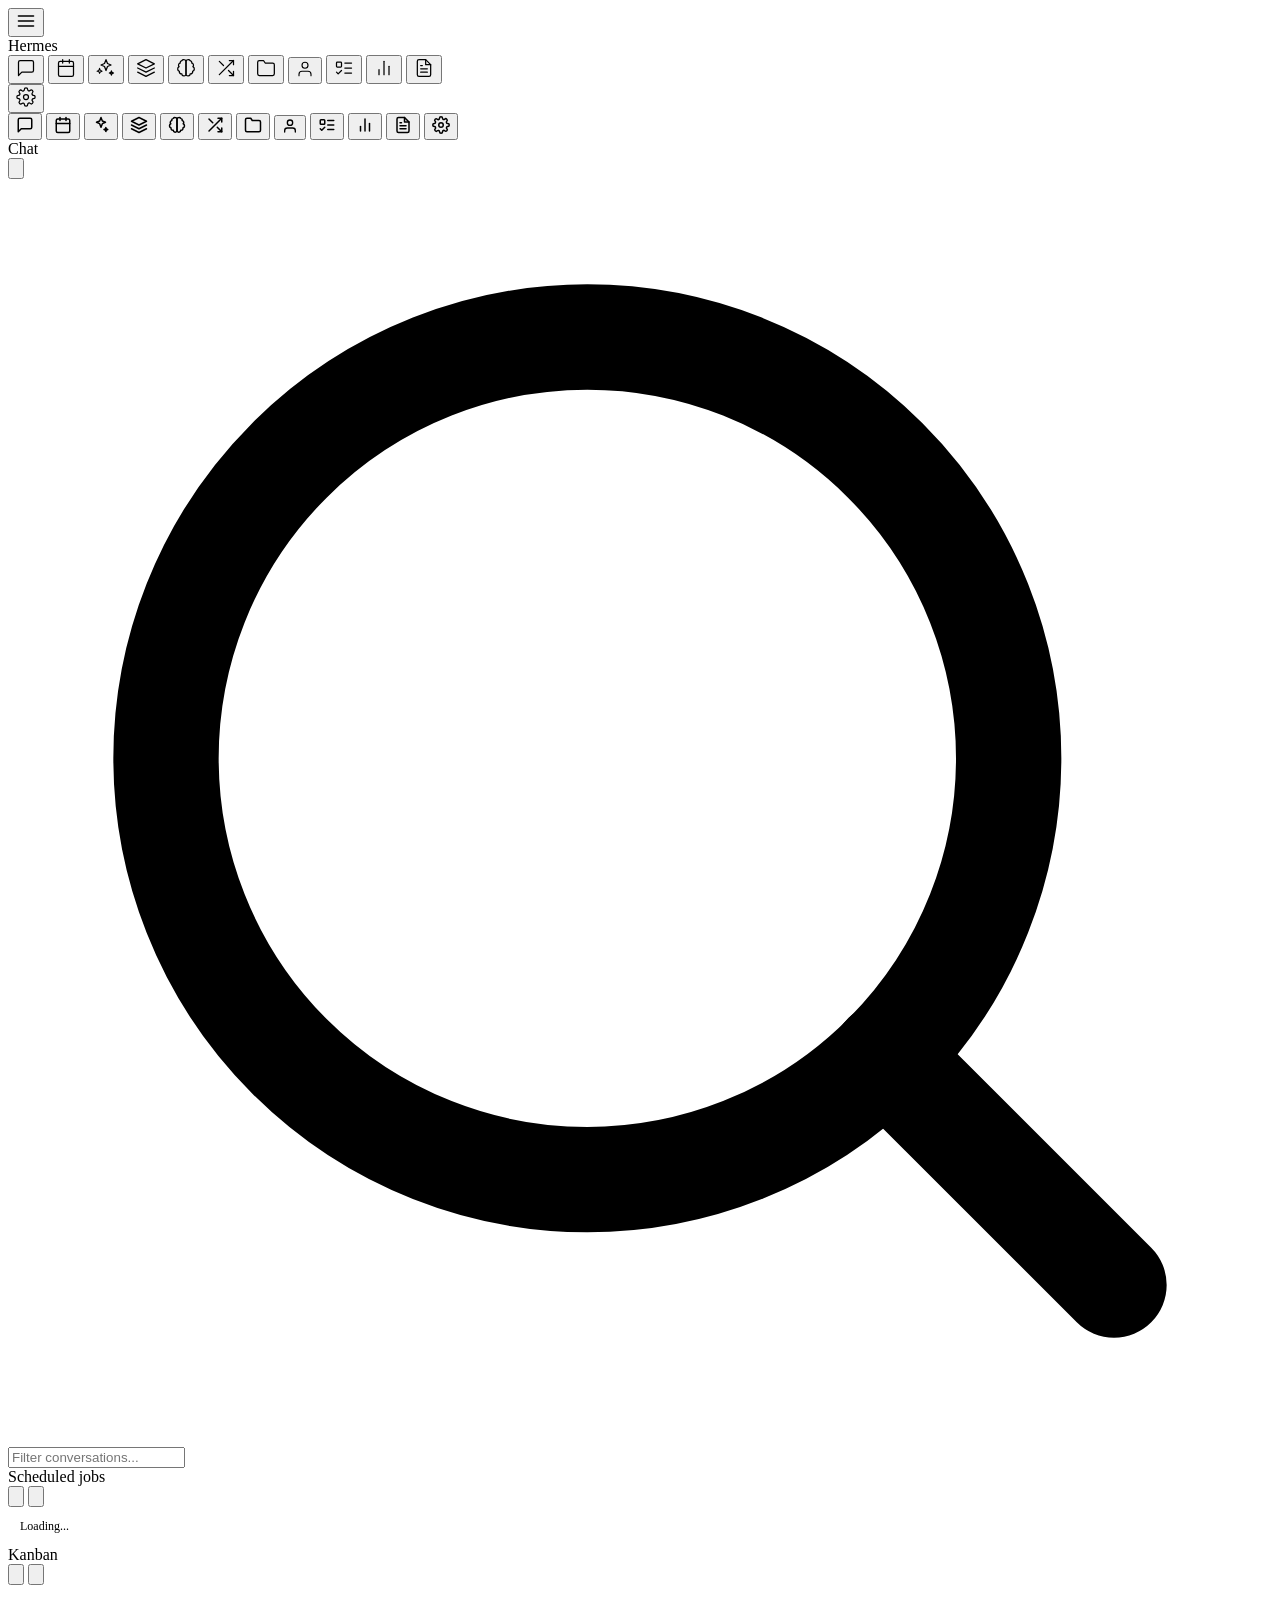
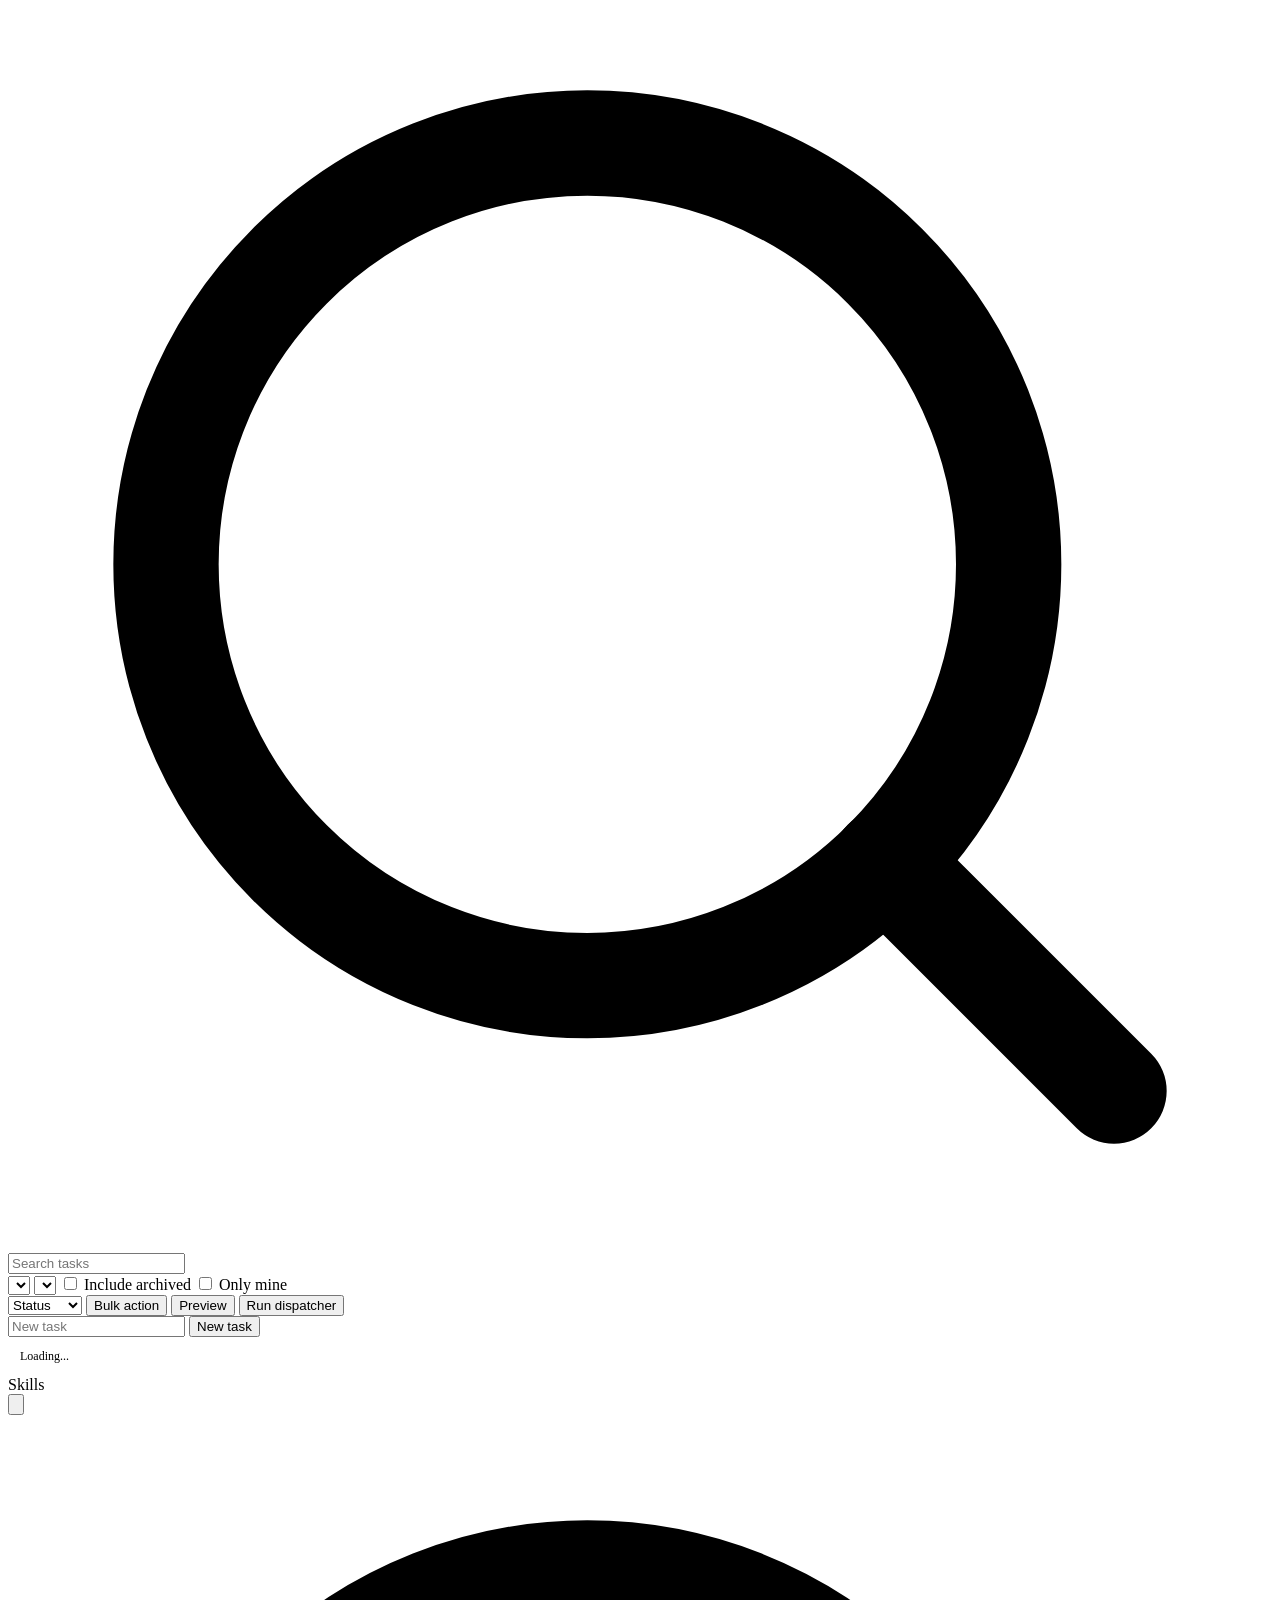
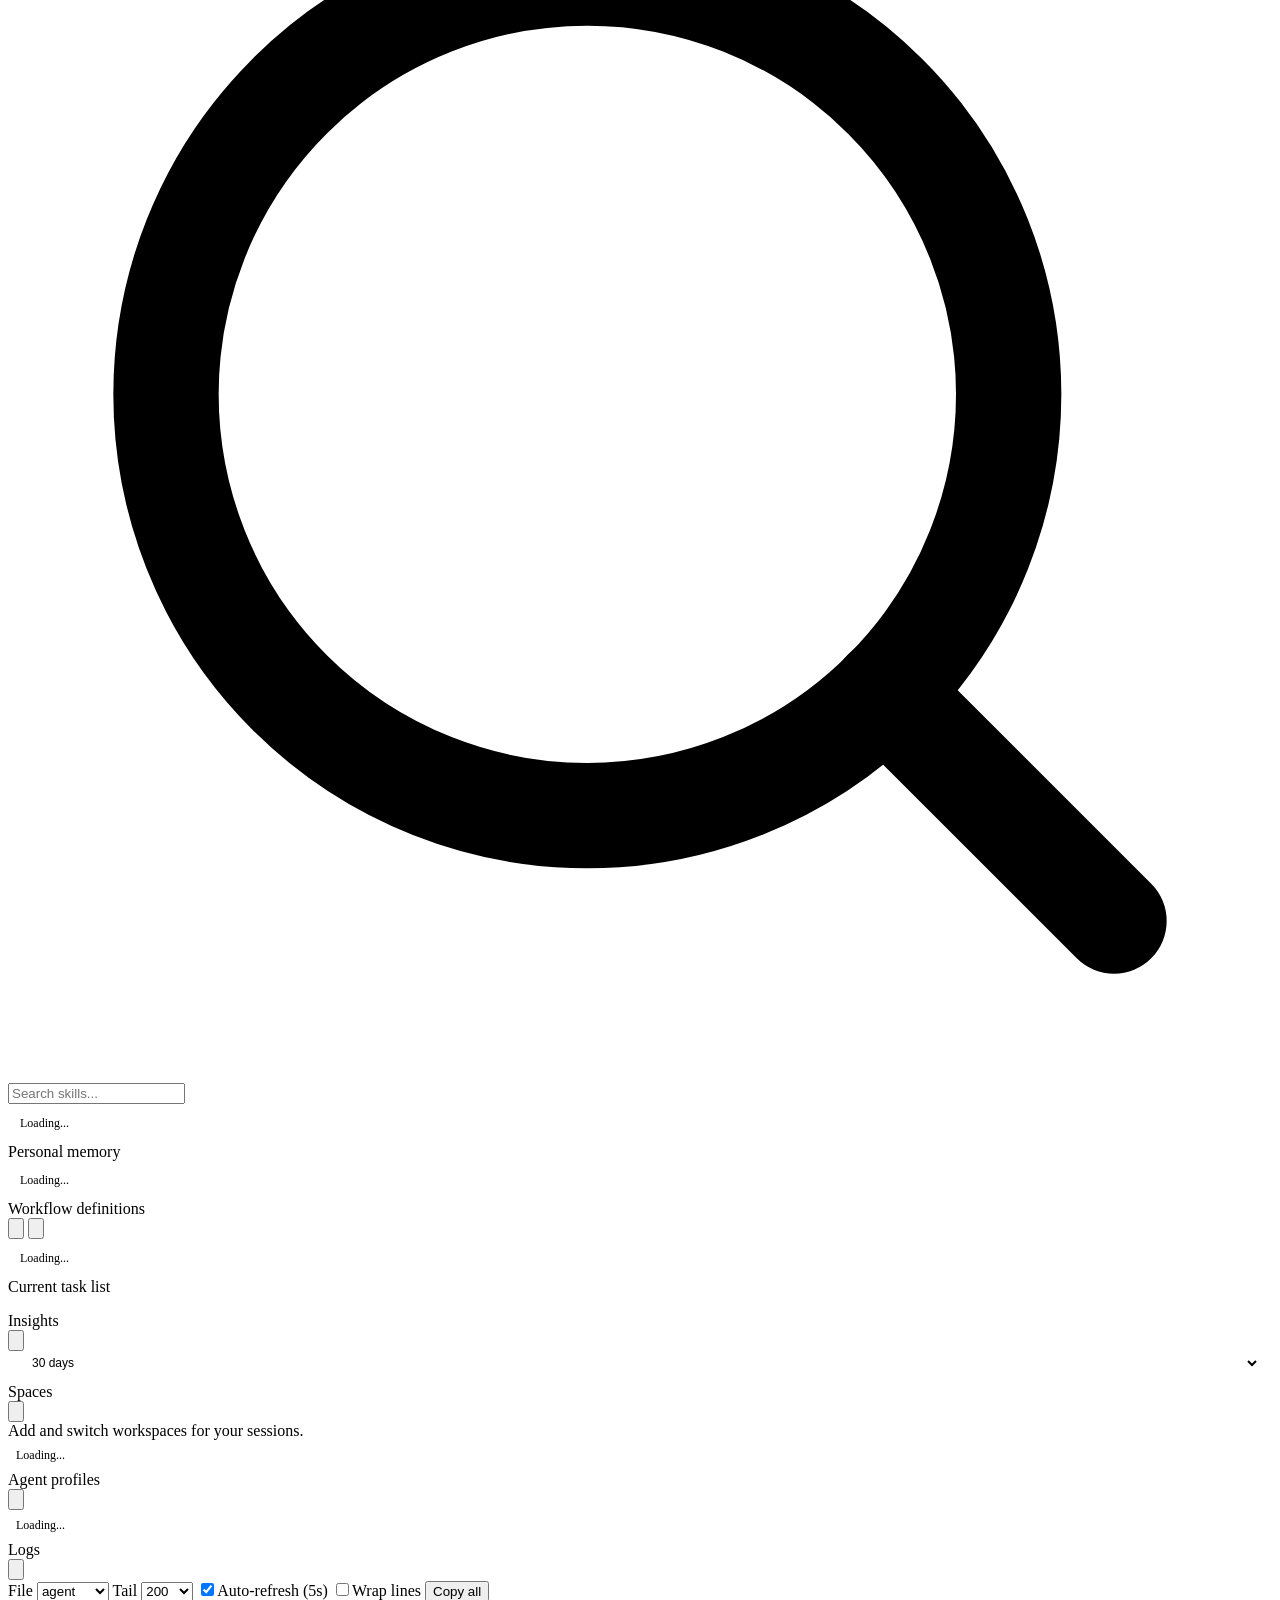
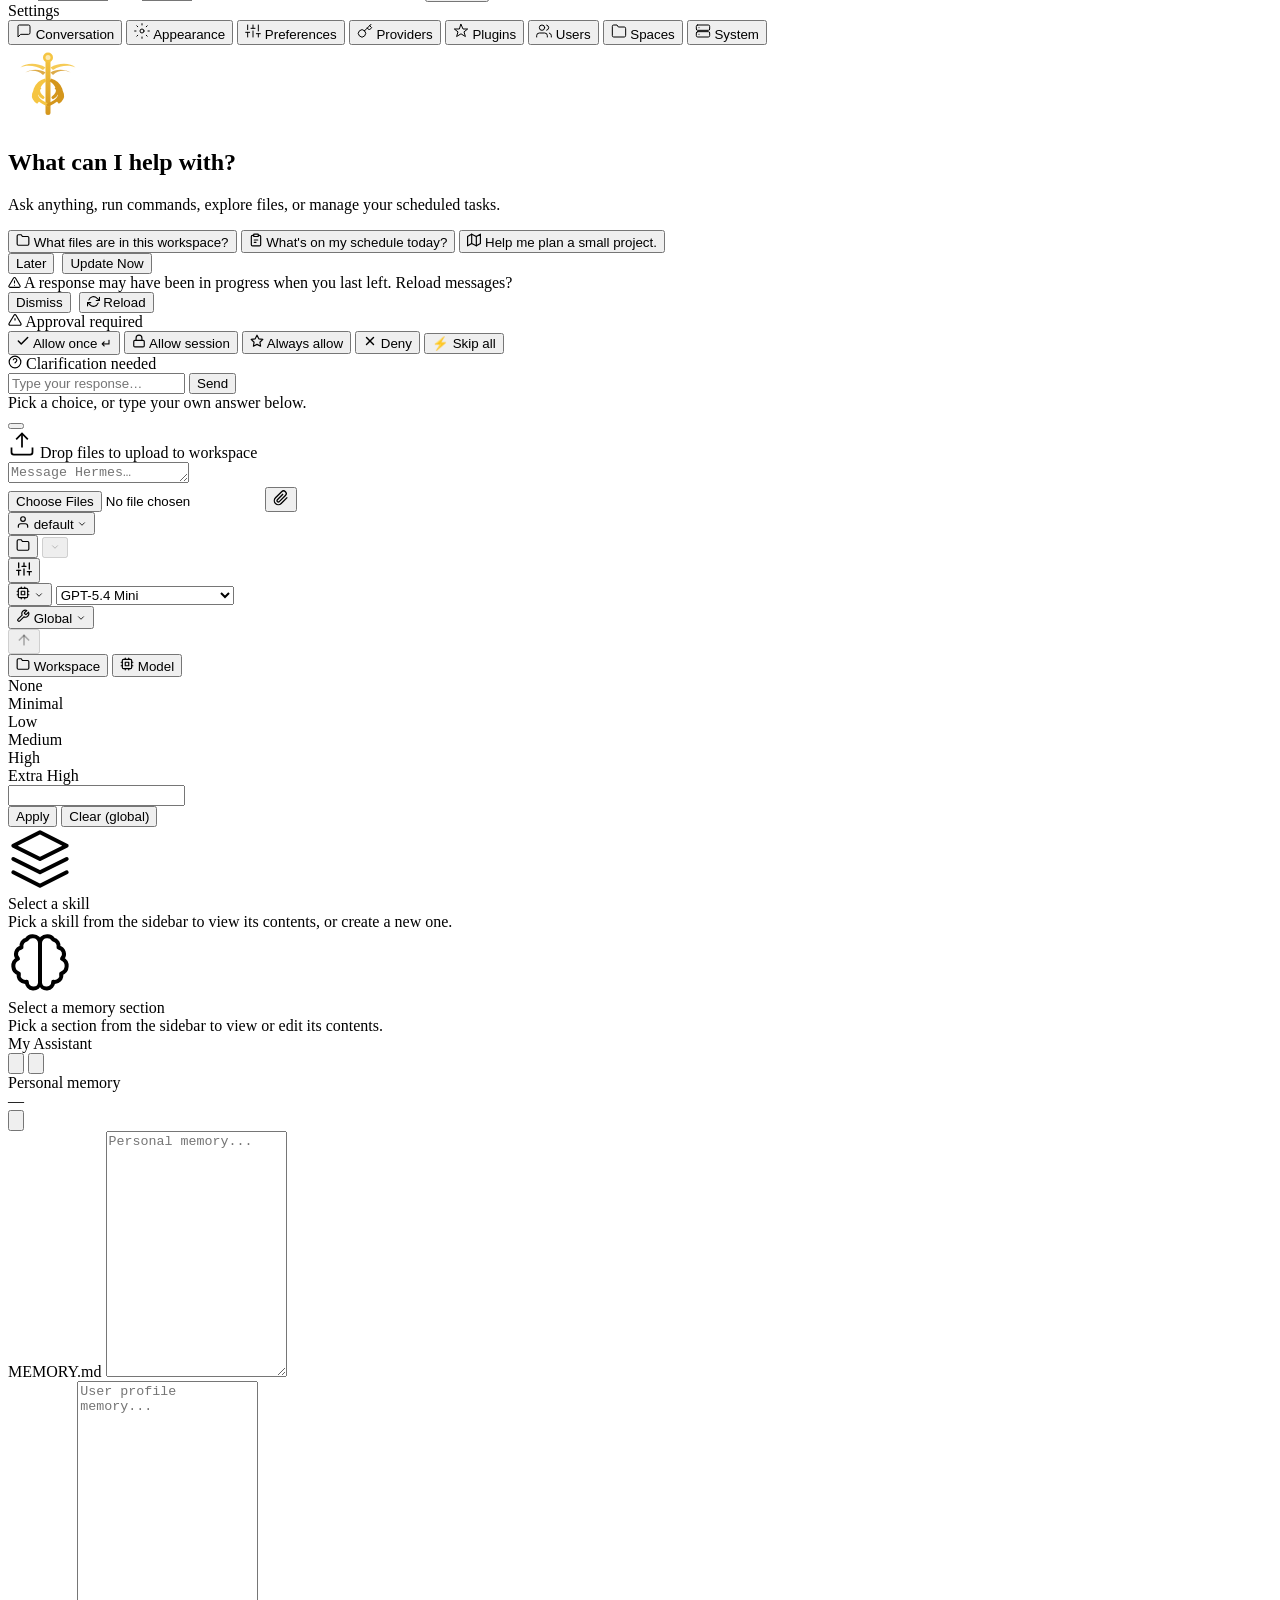
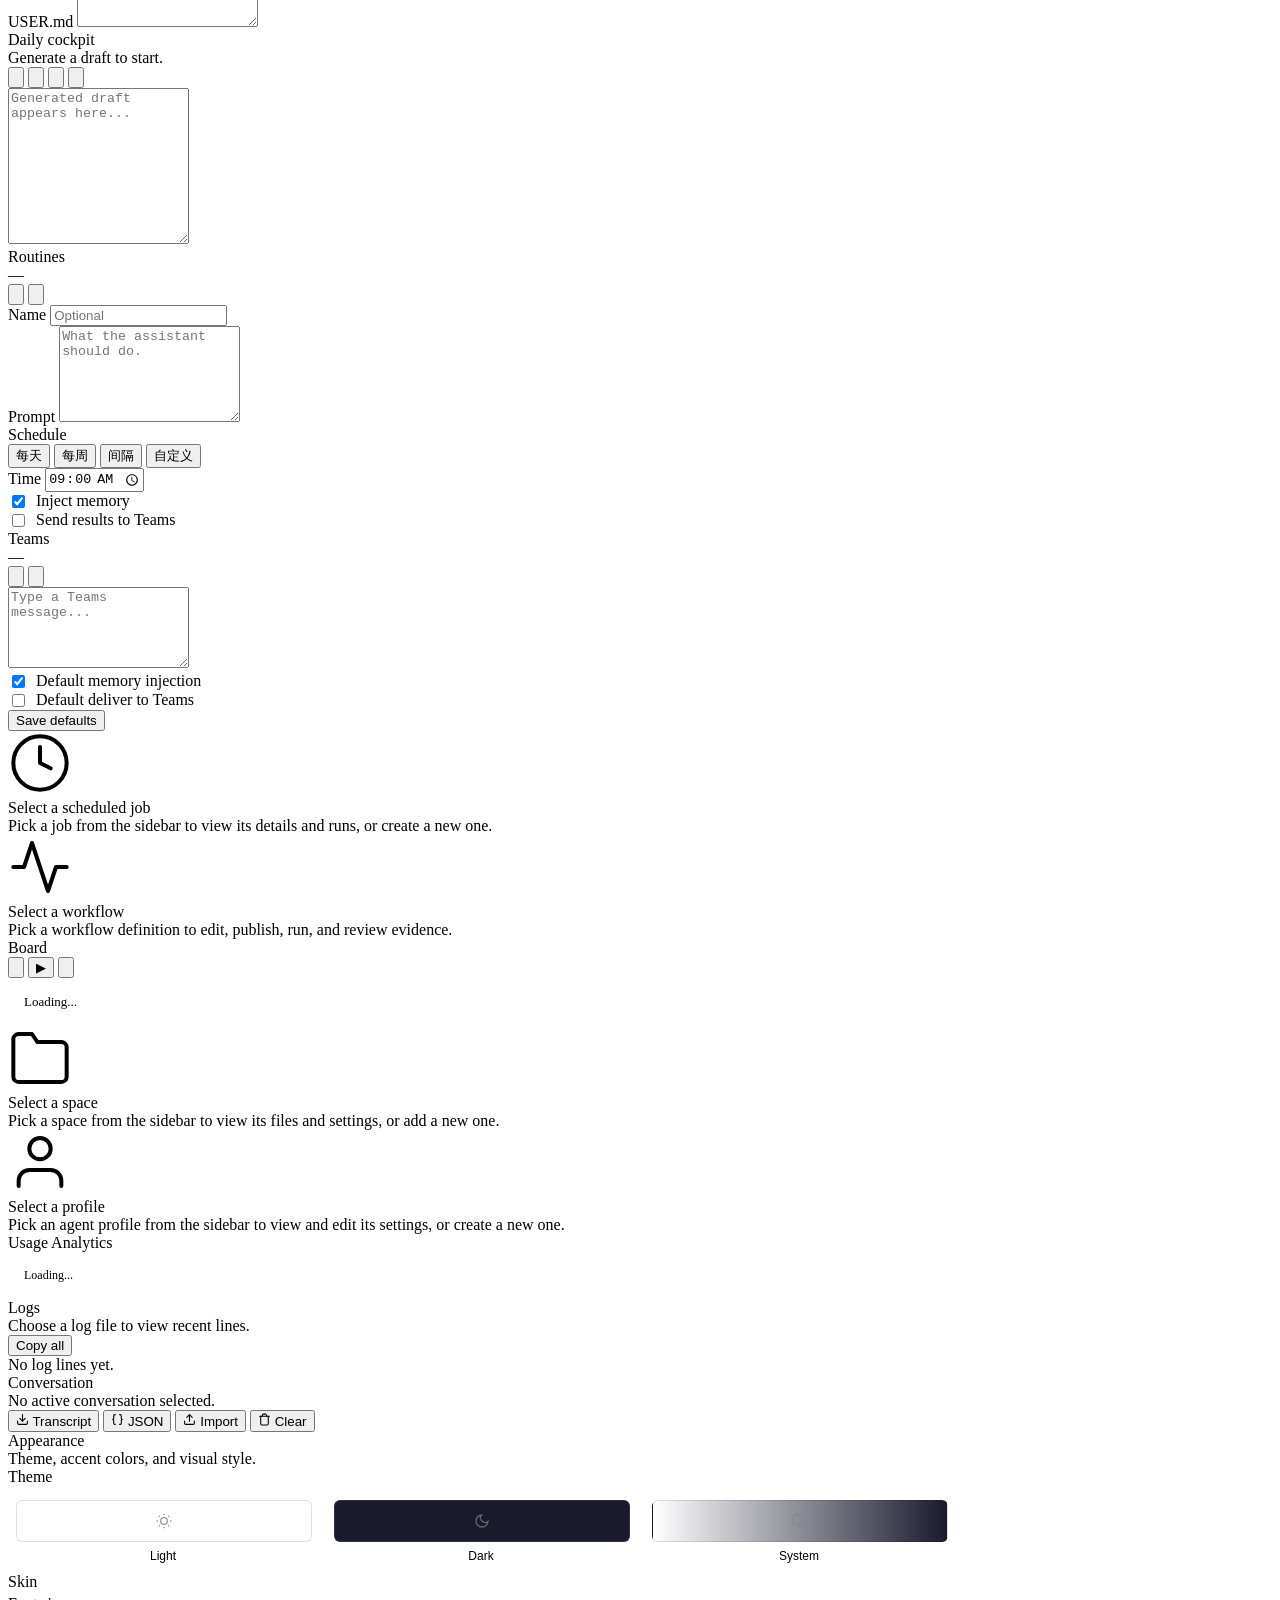
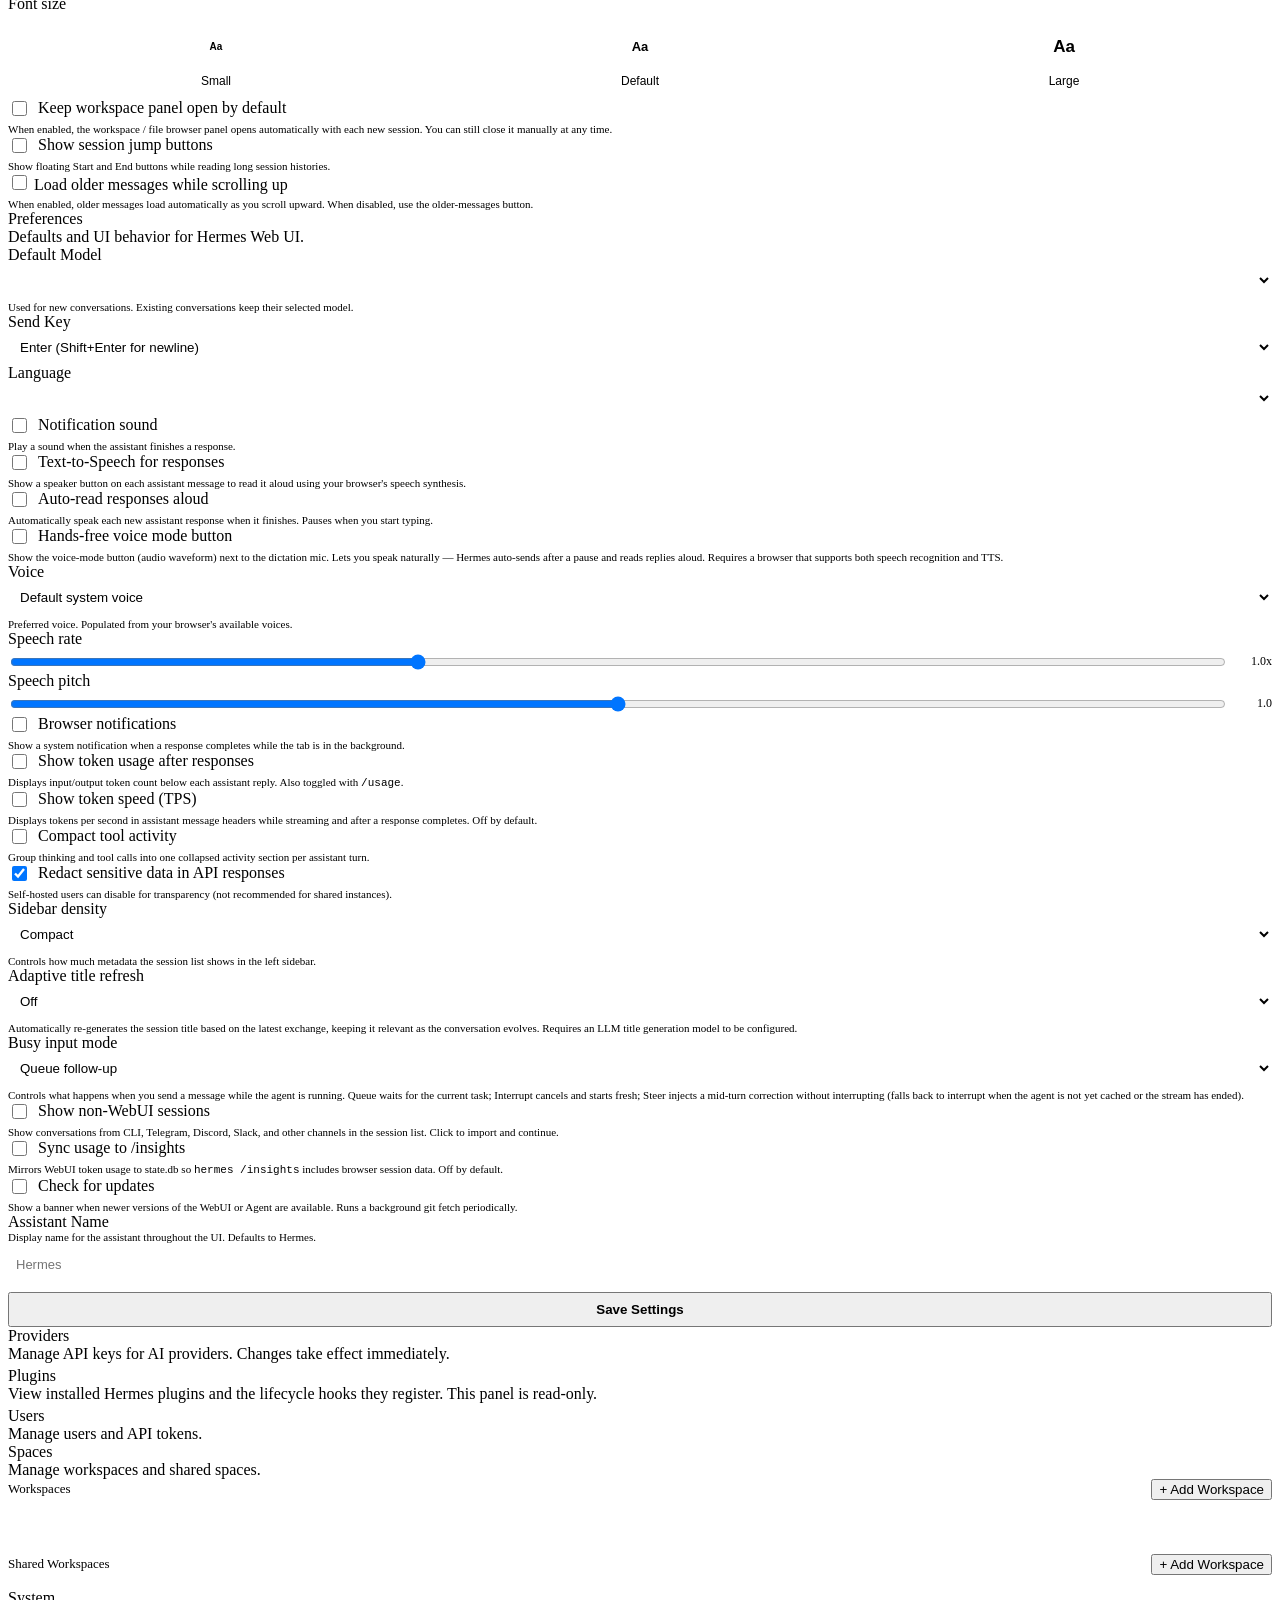
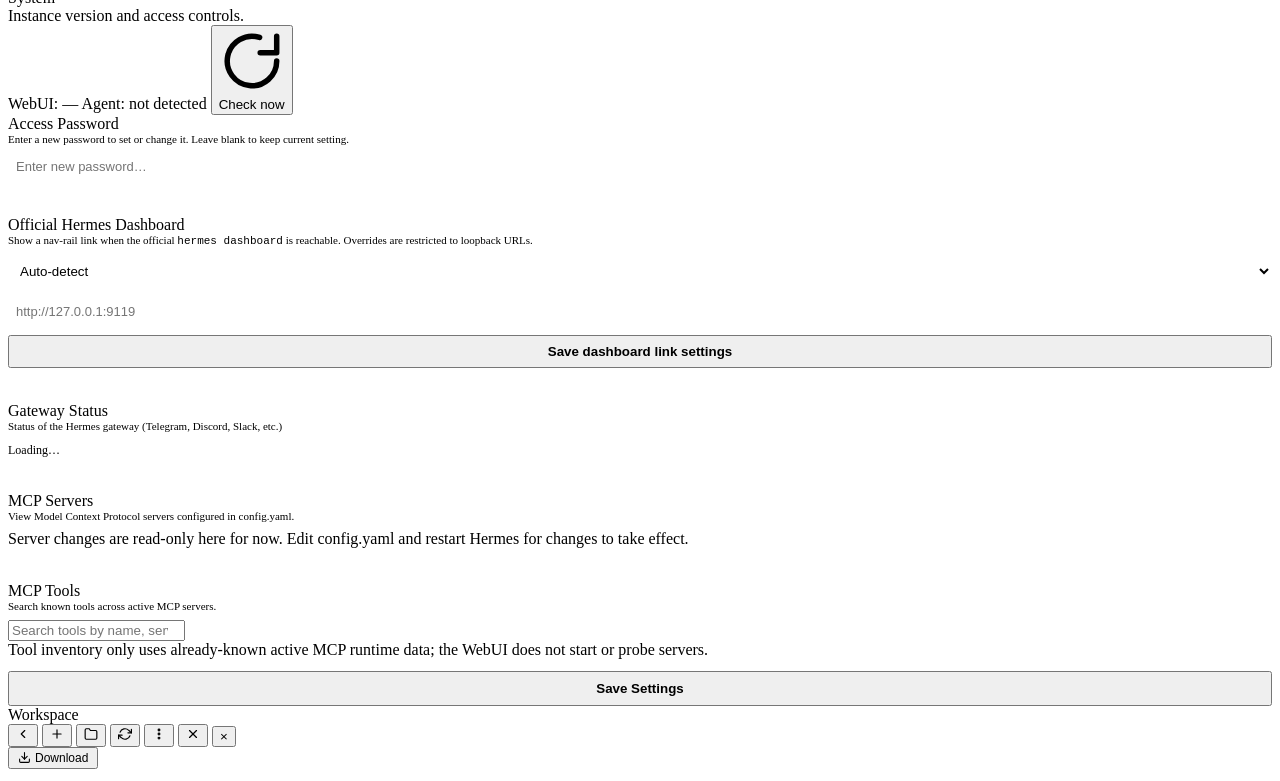
==== commit bf7a5e98: "chore: backup workflow editor updates" ====
--- a/static/index.html
+++ b/static/index.html
@@ -188,29 +188,9 @@
           <button class="panel-head-btn has-tooltip has-tooltip--bottom" id="workflowRefreshBtn" onclick="loadWorkflowTasks()" data-tooltip="Refresh" aria-label="Refresh"><svg viewBox="0 0 24 24" fill="none" stroke="currentColor" stroke-width="2" stroke-linecap="round" stroke-linejoin="round" aria-hidden="true"><polyline points="23 4 23 10 17 10"/><path d="M20.49 15a9 9 0 1 1-2.12-9.36L23 10"/></svg></button>
           <button class="panel-head-btn has-tooltip has-tooltip--bottom" id="workflowCollapseBtn" onclick="toggleTraceTimeline()" data-tooltip="Collapse/Expand" aria-label="Collapse/Expand" style="display:none"><svg viewBox="0 0 24 24" fill="none" stroke="currentColor" stroke-width="2" stroke-linecap="round" stroke-linejoin="round" aria-hidden="true"><polyline points="22 12 18 12 15 21 9 3 6 12 2 12"/></svg></button>
           <button class="panel-head-btn has-tooltip has-tooltip--bottom" onclick="openWorkflowCreate()" data-tooltip="New workflow" data-i18n-title="workflow_new_definition" aria-label="New workflow"><svg viewBox="0 0 24 24" fill="none" stroke="currentColor" stroke-width="2" stroke-linecap="round" stroke-linejoin="round" aria-hidden="true"><line x1="12" y1="5" x2="12" y2="19"/><line x1="5" y1="12" x2="19" y2="12"/></svg></button>
-          <button class="panel-head-btn has-tooltip has-tooltip--bottom" onclick="switchWorkflowView('canvas')" data-tooltip="Canvas editor" data-i18n-title="workflow_canvas" aria-label="Canvas"><svg viewBox="0 0 24 24" fill="none" stroke="currentColor" stroke-width="2" stroke-linecap="round" stroke-linejoin="round" aria-hidden="true"><polyline points="16 3 21 3 21 8"/><line x1="4" y1="20" x2="21" y2="3"/><polyline points="21 16 21 21 16 21"/><line x1="15" y1="15" x2="21" y2="21"/><line x1="4" y1="4" x2="9" y2="9"/></svg></button>
         </div>
       </div>
       <div class="workflow-list" id="workflowList"><div style="padding:12px;color:var(--muted);font-size:12px" data-i18n="loading">Loading...</div></div>
-      <div id="workflow-canvas-panel" style="display:none;flex-direction:column;flex:1;min-height:0">
-        <div class="canvas-toolbar">
-          <button class="btn btn-sm" onclick="addCanvasNode('file_input')">📁 Input</button>
-          <button class="btn btn-sm" onclick="addCanvasNode('agent')">🤖 Agent</button>
-          <button class="btn btn-sm" onclick="addCanvasNode('prompt')">💬 Prompt</button>
-          <button class="btn btn-sm" onclick="addCanvasNode('file_output')">💾 Output</button>
-          <span class="toolbar-sep"></span>
-          <button class="btn btn-sm btn-accent" onclick="saveCanvasWorkflow()">Save</button>
-          <button class="btn btn-sm" onclick="runCanvasWorkflow()">Run</button>
-        </div>
-        <div class="canvas-split">
-          <div class="canvas-area">
-            <svg id="workflow-canvas-svg" class="workflow-canvas-svg"><defs><marker id="arrow" markerWidth="10" markerHeight="10" refX="9" refY="3" orient="auto"><path d="M0,0 L0,6 L9,3 z" fill="var(--accent)"/></marker></defs></svg>
-          </div>
-          <div class="canvas-config-panel" id="canvasConfigPanel">
-            <div class="canvas-config-empty">Select a node to configure</div>
-          </div>
-        </div>
-      </div>
     </div>
     <!-- Todo panel -->
     <div class="panel-view" id="panelTodos">
@@ -1540,8 +1520,10 @@
 <script src="static/commands.js?v=__WEBUI_VERSION__" defer></script>
 <script src="static/messages.js?v=__WEBUI_VERSION__" defer></script>
 <script src="static/panels.js?v=__WEBUI_VERSION__" defer></script>
+<script src="static/workflow-registry.js?v=__WEBUI_VERSION__" defer></script>
+<script src="static/workflow-editor.js?v=__WEBUI_VERSION__" defer></script>
+<script src="static/workflow-canvas.js?v=__WEBUI_VERSION__" defer></script>
 <script src="static/workflow.js?v=__WEBUI_VERSION__" defer></script>
-<script src="static/workflow-canvas.js?v=__WEBUI_VERSION__" defer></script>
 <script src="static/onboarding.js?v=__WEBUI_VERSION__" defer></script>
 <script src="static/boot.js?v=__WEBUI_VERSION__" defer></script>
 
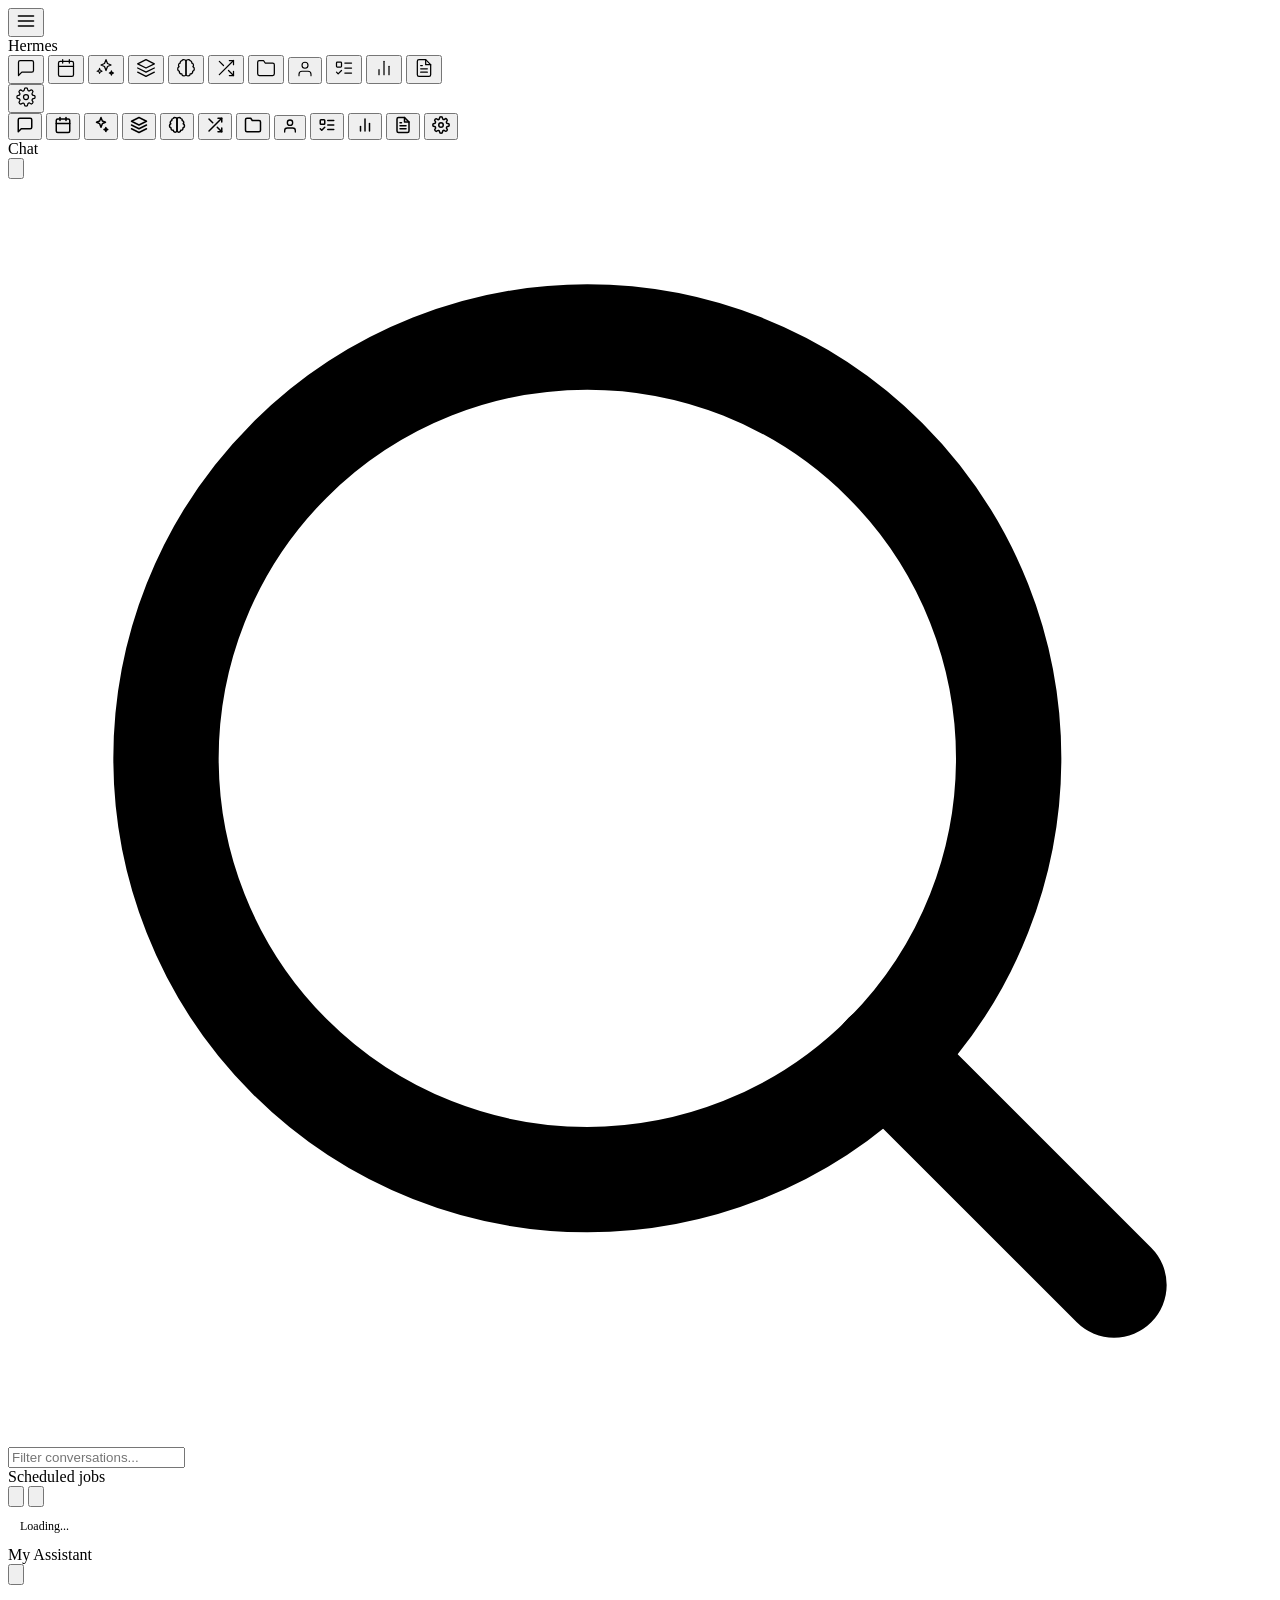
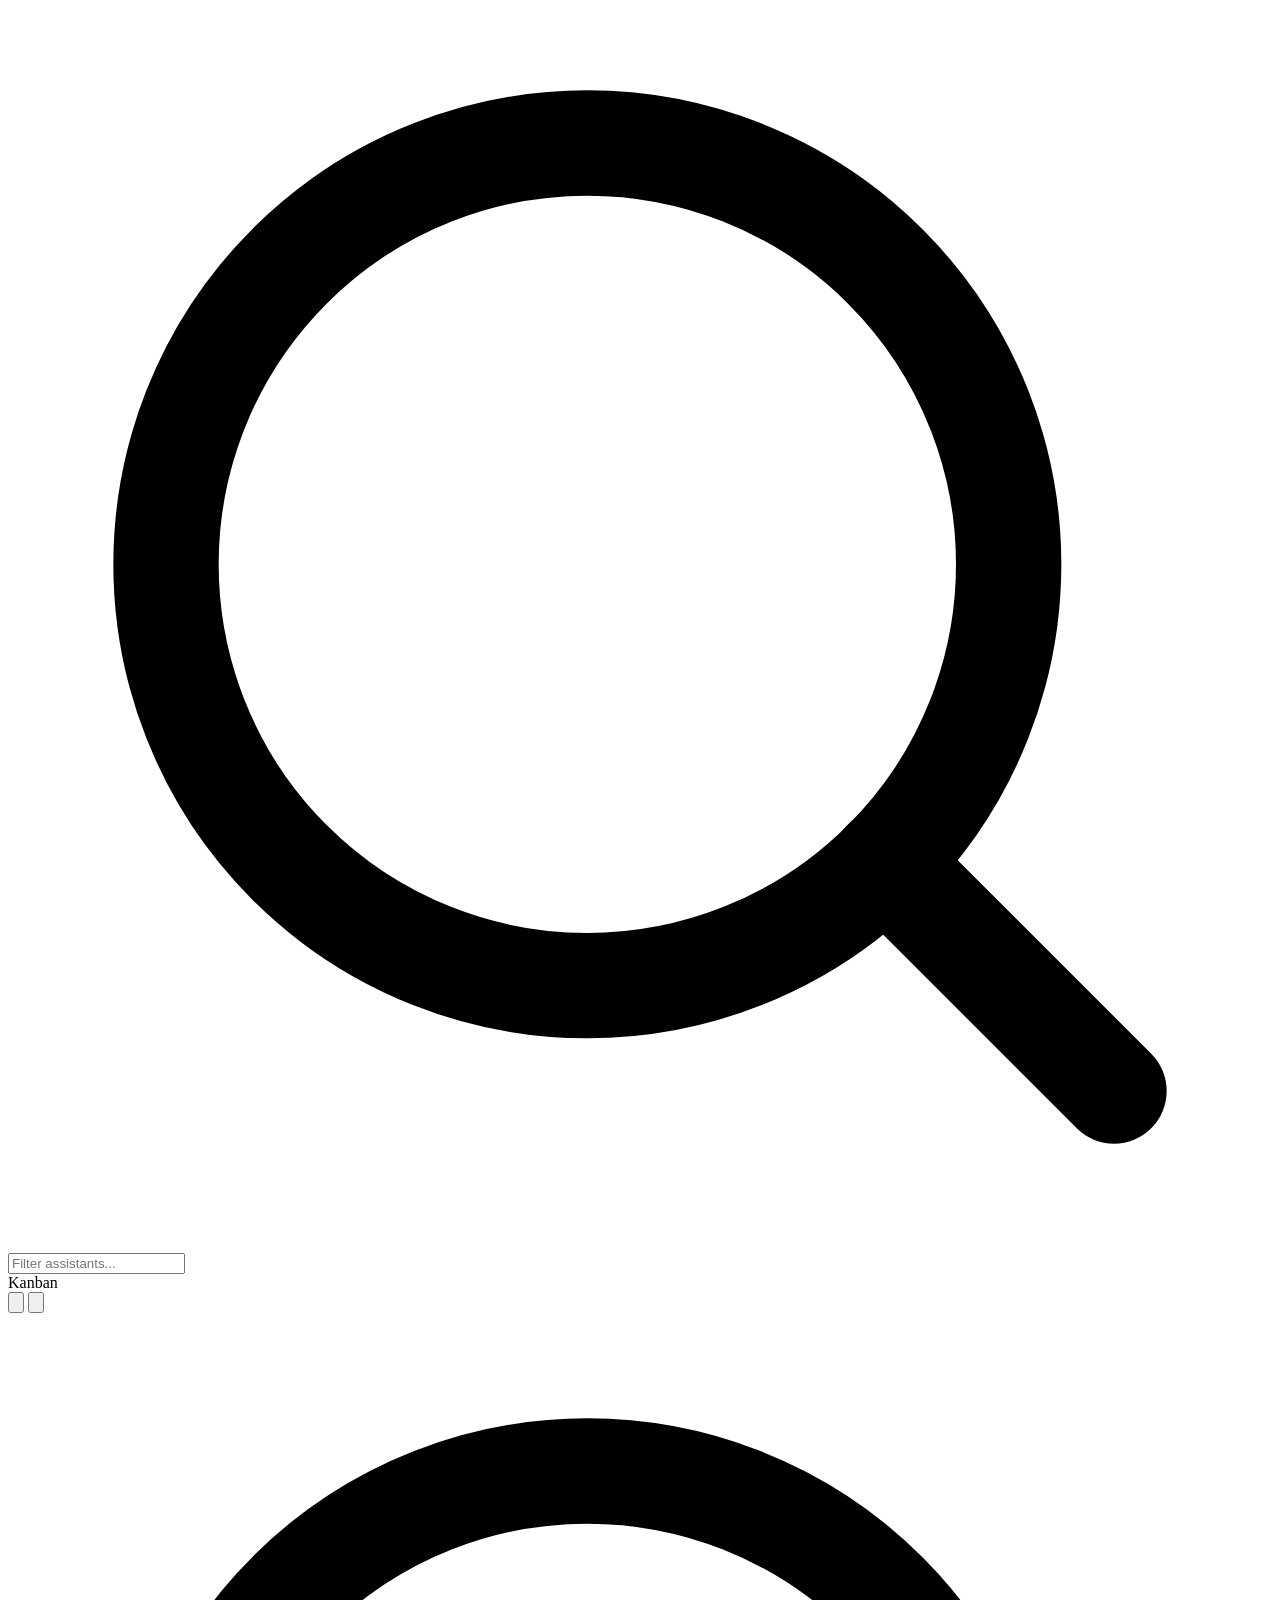
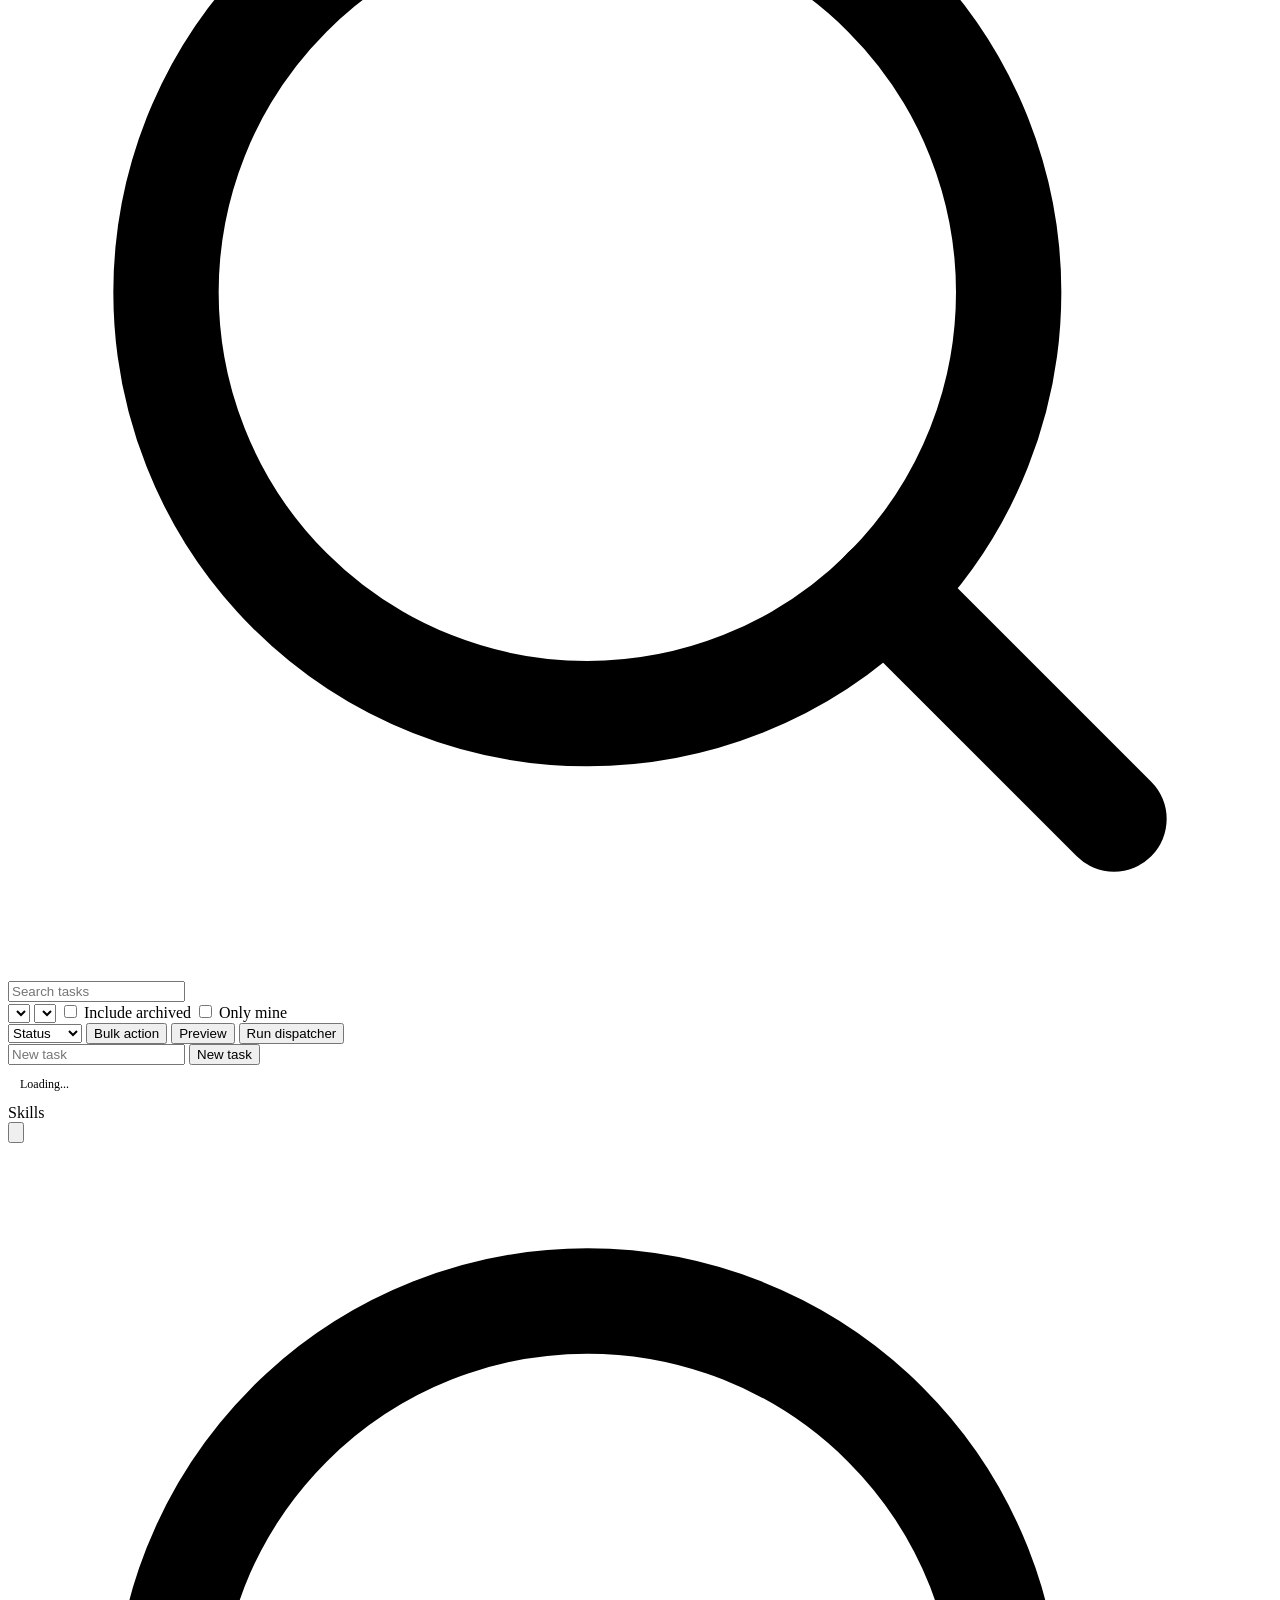
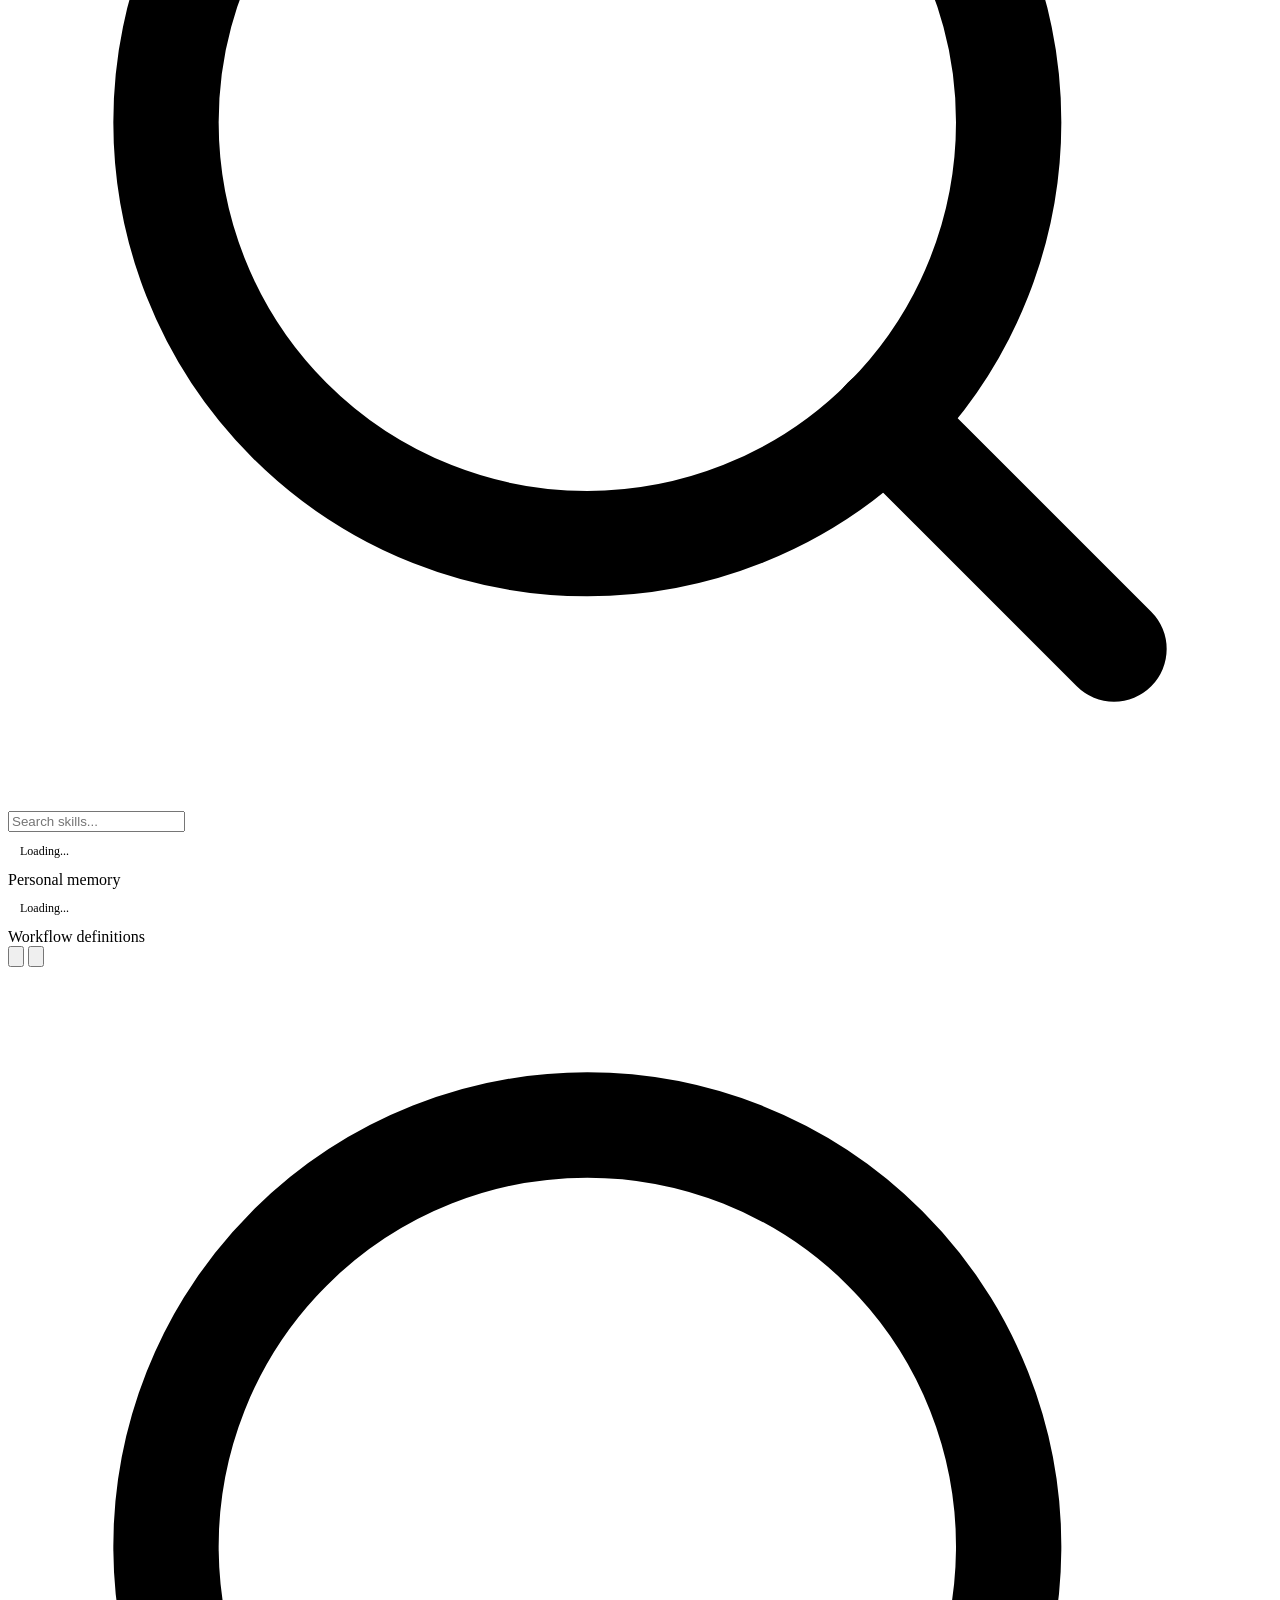
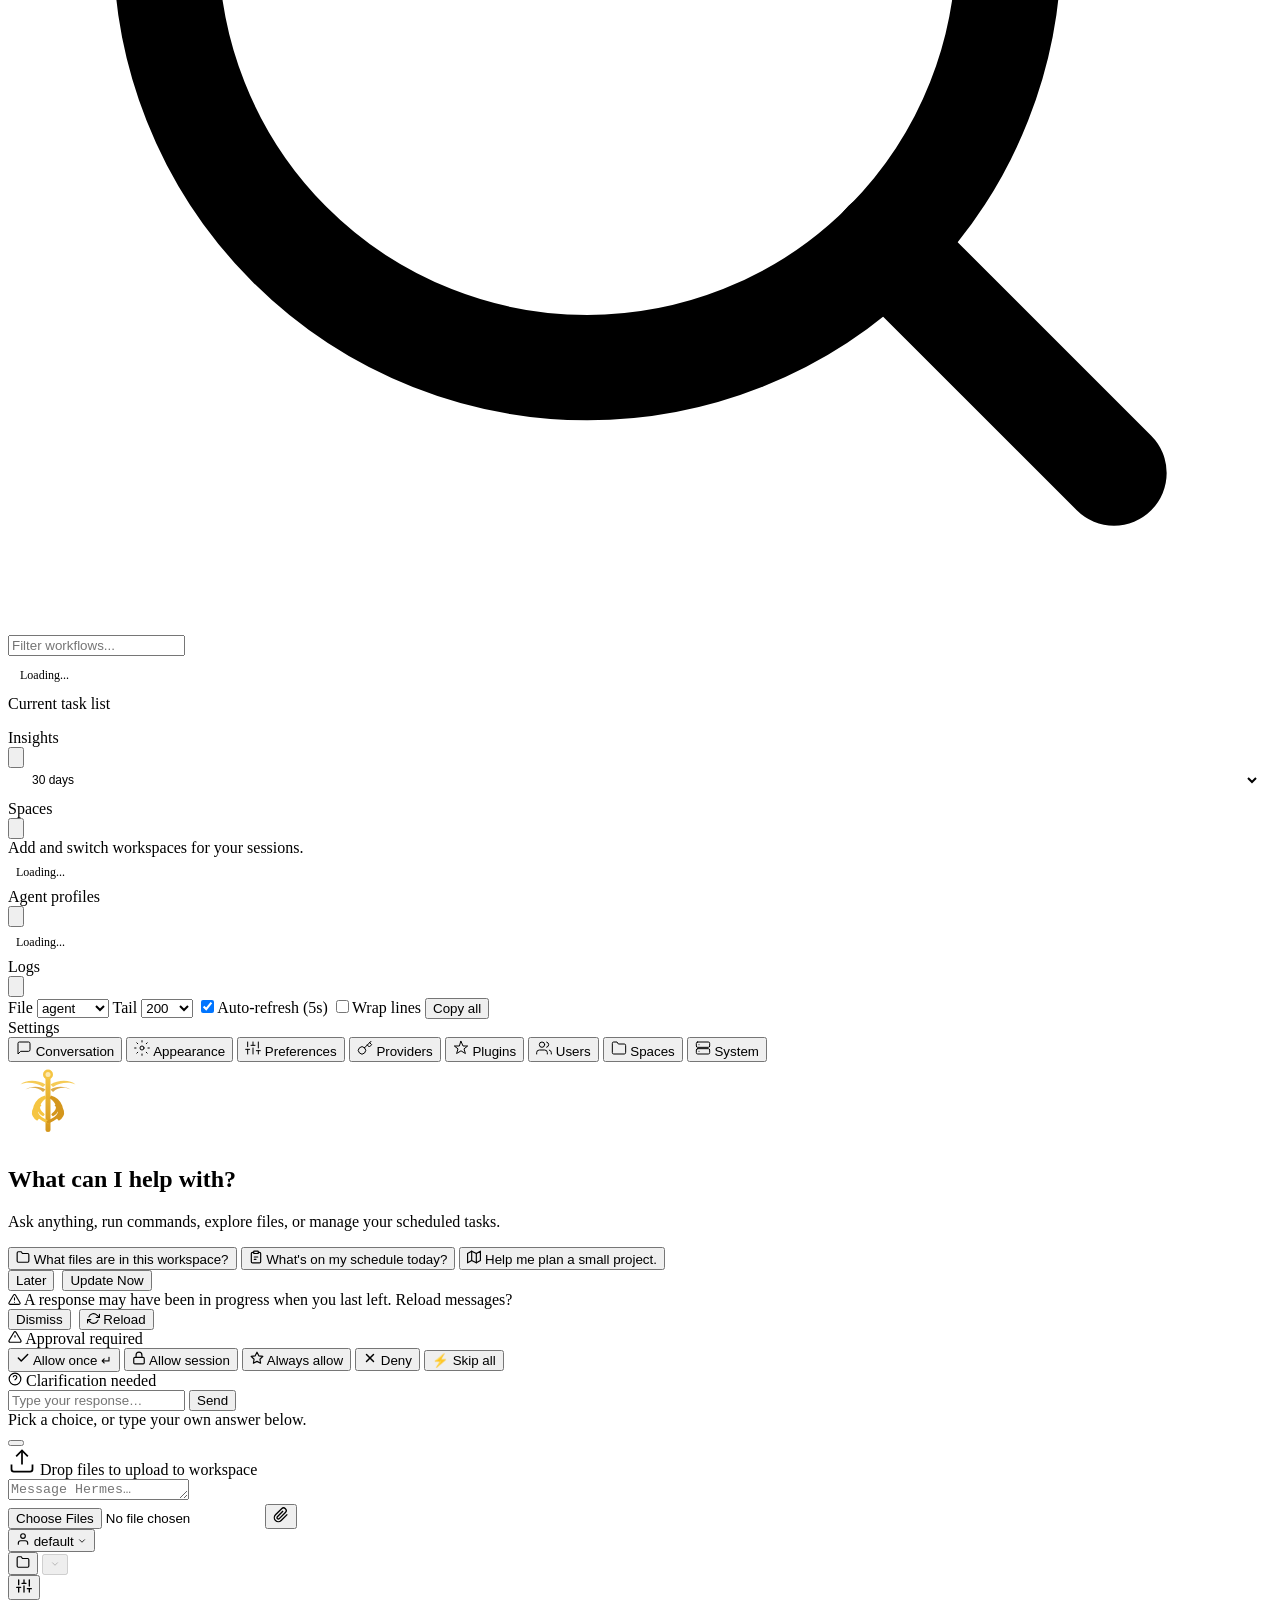
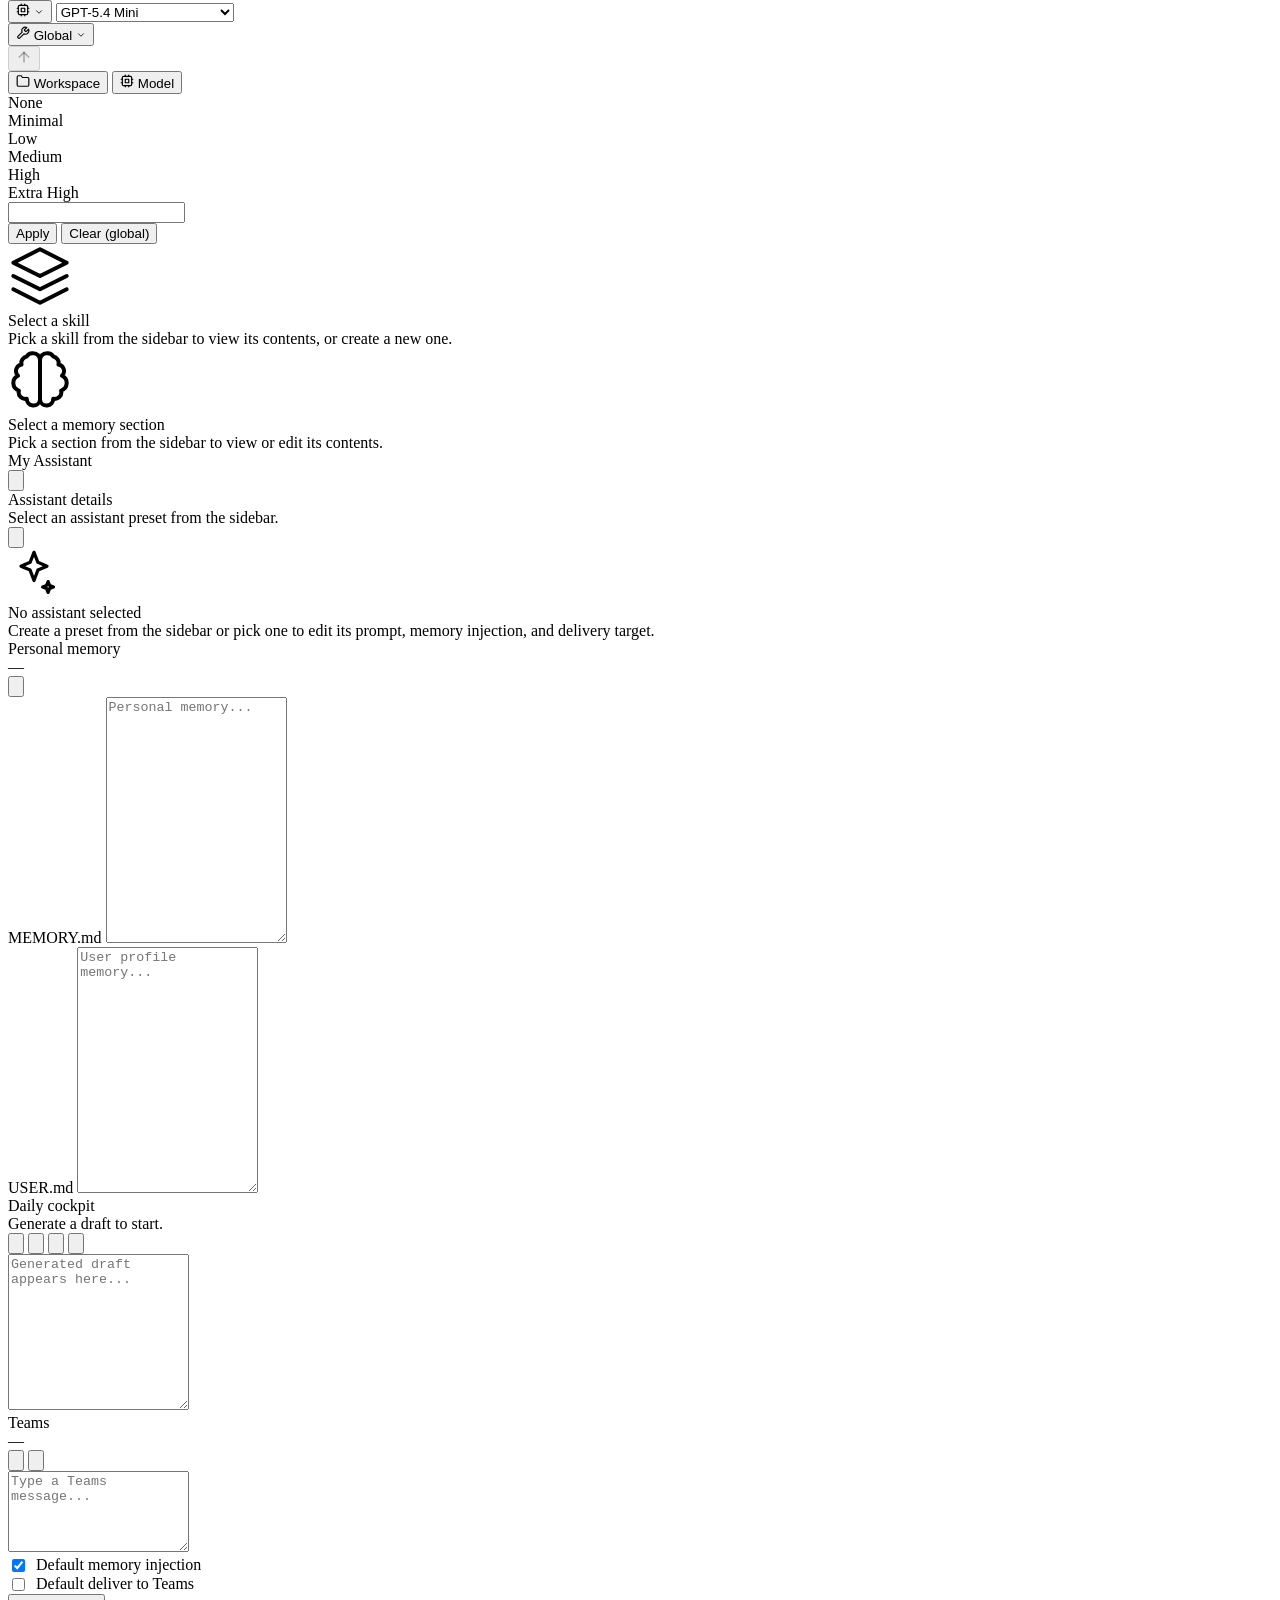
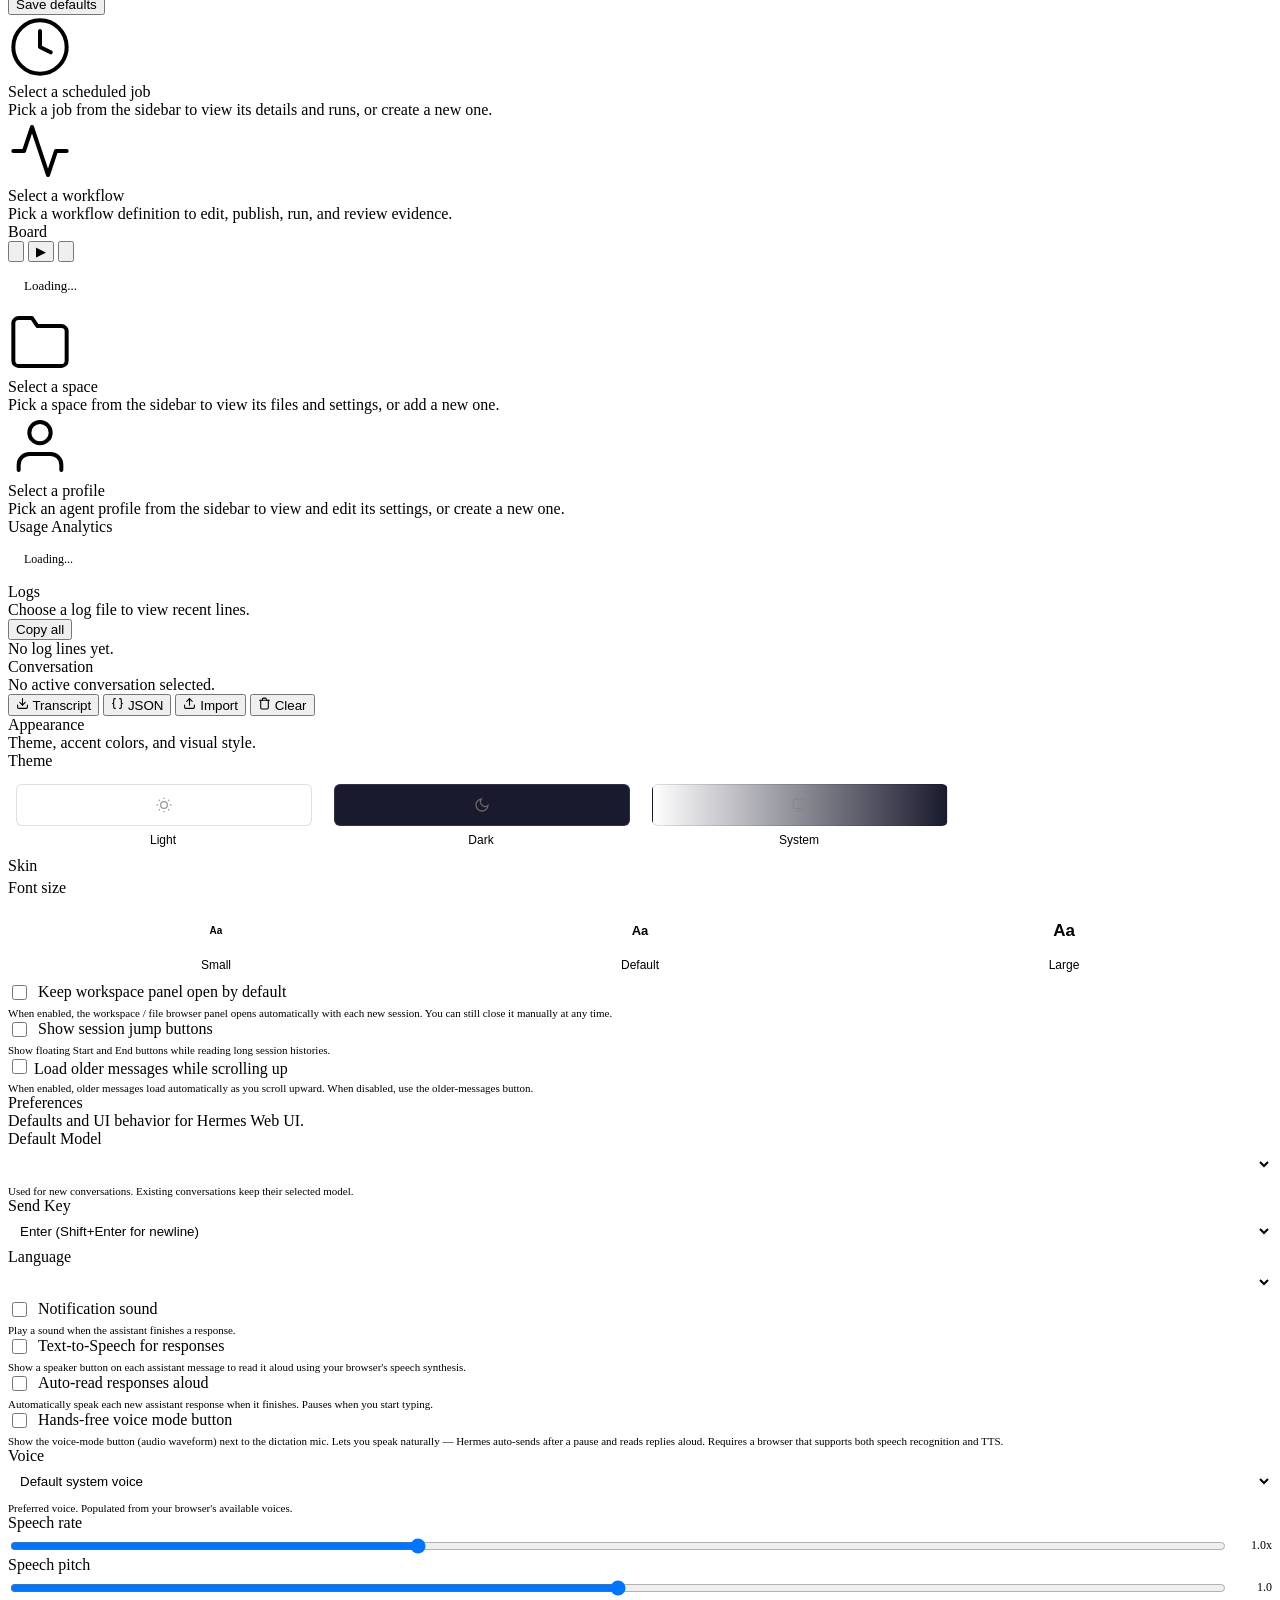
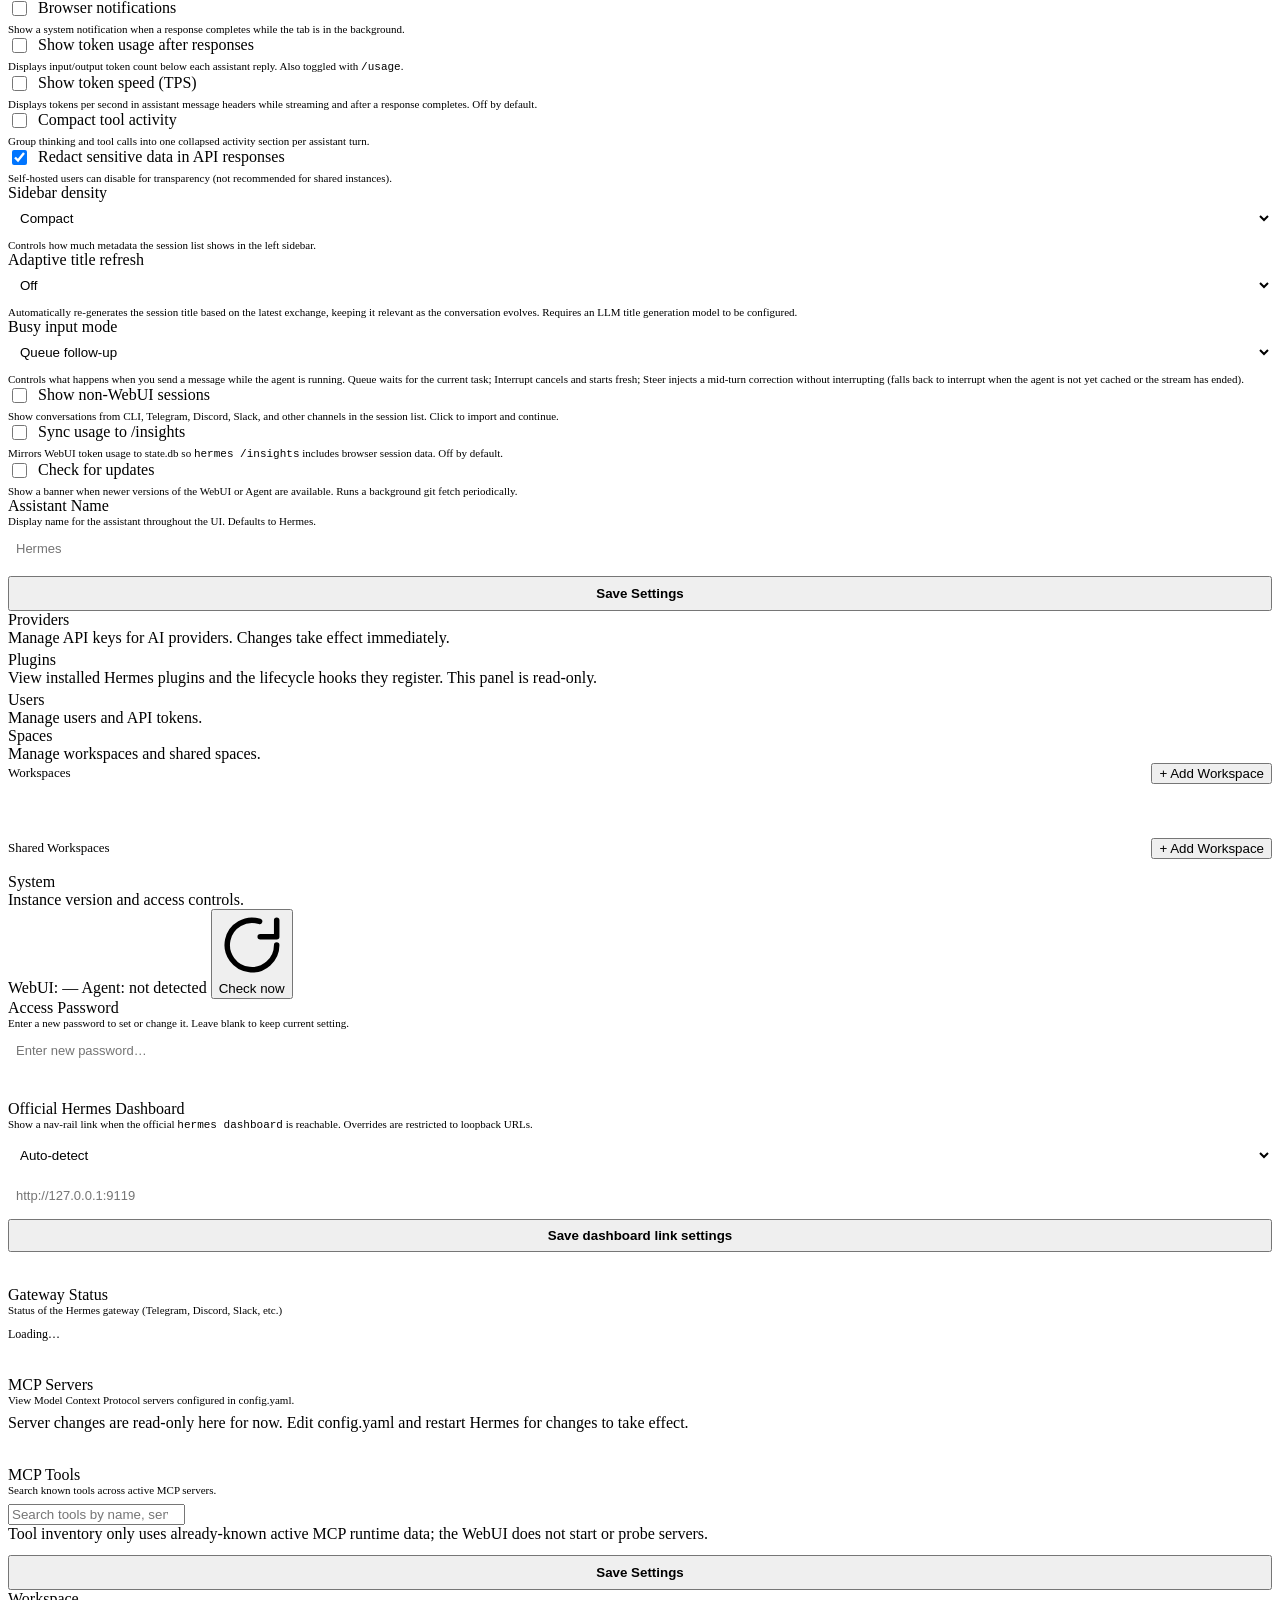
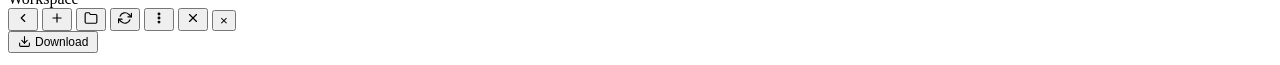
==== commit 397c3b22: "feat(assistant): add preset sidebar management" ====
--- a/static/index.html
+++ b/static/index.html
@@ -132,6 +132,17 @@
       </div>
       <div class="cron-list" id="cronList"><div style="padding:12px;color:var(--muted);font-size:12px" data-i18n="loading">Loading...</div></div>
     </div>
+    <!-- Assistant presets panel -->
+    <div class="panel-view" id="panelAssistant">
+      <div class="panel-head">
+        <span data-i18n="tab_assistant">My Assistant</span>
+        <div class="panel-head-actions">
+          <button class="panel-head-btn has-tooltip has-tooltip--bottom" id="btnAssistantCreate" onclick="createAssistantPreset()" data-tooltip="New assistant" aria-label="New assistant"><svg viewBox="0 0 24 24" fill="none" stroke="currentColor" stroke-width="2" stroke-linecap="round" stroke-linejoin="round" aria-hidden="true"><line x1="12" y1="5" x2="12" y2="19"/><line x1="5" y1="12" x2="19" y2="12"/></svg></button>
+        </div>
+      </div>
+      <div class="assistant-search sidebar-search"><svg class="sidebar-search-icon" viewBox="0 0 24 24" fill="none" stroke="currentColor" stroke-width="2" stroke-linecap="round" stroke-linejoin="round" aria-hidden="true"><circle cx="11" cy="11" r="8"/><path d="M21 21l-4.35-4.35"/></svg><input id="assistantSearch" placeholder="Filter assistants..." oninput="filterAssistantPresets()" autocomplete="off"></div>
+      <div class="session-list assistant-list" id="assistantList"></div>
+    </div>
     <!-- Kanban panel -->
     <div class="panel-view" id="panelKanban">
       <div class="panel-head">
@@ -187,9 +198,10 @@
         <div class="panel-head-actions">
           <button class="panel-head-btn has-tooltip has-tooltip--bottom" id="workflowRefreshBtn" onclick="loadWorkflowTasks()" data-tooltip="Refresh" aria-label="Refresh"><svg viewBox="0 0 24 24" fill="none" stroke="currentColor" stroke-width="2" stroke-linecap="round" stroke-linejoin="round" aria-hidden="true"><polyline points="23 4 23 10 17 10"/><path d="M20.49 15a9 9 0 1 1-2.12-9.36L23 10"/></svg></button>
           <button class="panel-head-btn has-tooltip has-tooltip--bottom" id="workflowCollapseBtn" onclick="toggleTraceTimeline()" data-tooltip="Collapse/Expand" aria-label="Collapse/Expand" style="display:none"><svg viewBox="0 0 24 24" fill="none" stroke="currentColor" stroke-width="2" stroke-linecap="round" stroke-linejoin="round" aria-hidden="true"><polyline points="22 12 18 12 15 21 9 3 6 12 2 12"/></svg></button>
-          <button class="panel-head-btn has-tooltip has-tooltip--bottom" onclick="openWorkflowCreate()" data-tooltip="New workflow" data-i18n-title="workflow_new_definition" aria-label="New workflow"><svg viewBox="0 0 24 24" fill="none" stroke="currentColor" stroke-width="2" stroke-linecap="round" stroke-linejoin="round" aria-hidden="true"><line x1="12" y1="5" x2="12" y2="19"/><line x1="5" y1="12" x2="19" y2="12"/></svg></button>
-        </div>
-      </div>
+          <button class="panel-head-btn has-tooltip has-tooltip--bottom" onclick="openWorkflowCreateMenu(event)" data-tooltip="New workflow" data-i18n-title="workflow_new_definition" aria-label="New workflow"><svg viewBox="0 0 24 24" fill="none" stroke="currentColor" stroke-width="2" stroke-linecap="round" stroke-linejoin="round" aria-hidden="true"><line x1="12" y1="5" x2="12" y2="19"/><line x1="5" y1="12" x2="19" y2="12"/></svg></button>
+        </div>
+      </div>
+      <div class="workflow-search sidebar-search"><svg class="sidebar-search-icon" viewBox="0 0 24 24" fill="none" stroke="currentColor" stroke-width="2" stroke-linecap="round" stroke-linejoin="round" aria-hidden="true"><circle cx="11" cy="11" r="8"/><path d="M21 21l-4.35-4.35"/></svg><input id="workflowSearch" placeholder="Filter workflows..." oninput="filterWorkflowDefinitions()" autocomplete="off"></div>
       <div class="workflow-list" id="workflowList"><div style="padding:12px;color:var(--muted);font-size:12px" data-i18n="loading">Loading...</div></div>
     </div>
     <!-- Todo panel -->
@@ -693,14 +705,44 @@
     </div>
     <div id="mainAssistant" class="main-view">
       <div class="main-view-header">
-        <div class="main-view-title" data-i18n="tab_assistant">My Assistant</div>
+        <div class="main-view-title" id="assistantDetailTitle" data-i18n="tab_assistant">My Assistant</div>
         <div class="main-view-actions">
           <button id="btnAssistantRefresh" class="panel-head-btn has-tooltip has-tooltip--bottom" data-tooltip="Refresh" aria-label="Refresh" onclick="loadAssistant(true)"><svg viewBox="0 0 24 24" fill="none" stroke="currentColor" stroke-width="2" stroke-linecap="round" stroke-linejoin="round" aria-hidden="true"><polyline points="23 4 23 10 17 10"/><path d="M20.49 15a9 9 0 1 1-2.12-9.36L23 10"/></svg></button>
-          <button id="btnAssistantNew" class="panel-head-btn has-tooltip has-tooltip--bottom" data-tooltip="New assistant routine" aria-label="New assistant routine" onclick="openAssistantRoutineForm()"><svg viewBox="0 0 24 24" fill="none" stroke="currentColor" stroke-width="2" stroke-linecap="round" stroke-linejoin="round" aria-hidden="true"><line x1="12" y1="5" x2="12" y2="19"/><line x1="5" y1="12" x2="19" y2="12"/></svg></button>
         </div>
       </div>
       <div class="main-view-body assistant-body">
         <div class="assistant-workbench">
+          <section class="assistant-section assistant-detail-section">
+            <div class="assistant-section-head">
+              <div>
+                <div class="assistant-section-title" id="assistantPresetHeading">Assistant details</div>
+                <div class="assistant-section-meta" id="assistantPresetMeta">Select an assistant preset from the sidebar.</div>
+              </div>
+              <div class="assistant-section-actions">
+                <button class="panel-head-btn has-tooltip has-tooltip--bottom" data-tooltip="Save assistant" aria-label="Save assistant" onclick="saveCurrentAssistantPreset()"><svg viewBox="0 0 24 24" fill="none" stroke="currentColor" stroke-width="2" stroke-linecap="round" stroke-linejoin="round" aria-hidden="true"><polyline points="20 6 9 17 4 12"/></svg></button>
+              </div>
+            </div>
+            <div id="assistantPresetEmpty" class="main-view-empty assistant-inline-empty">
+              <svg class="main-view-empty-icon" width="52" height="52" viewBox="0 0 24 24" fill="none" stroke="currentColor" stroke-width="1.5" stroke-linecap="round" stroke-linejoin="round" aria-hidden="true"><path d="M12 2l1.8 4.6L18 8.4l-4.2 1.8L12 15l-1.8-4.8L6 8.4l4.2-1.8L12 2z"/><path d="M18.5 15.5l.7 1.8 1.8.7-1.8.7-.7 1.8-.7-1.8-1.8-.7 1.8-.7z"/></svg>
+              <div class="main-view-empty-title">No assistant selected</div>
+              <div class="main-view-empty-sub">Create a preset from the sidebar or pick one to edit its prompt, memory injection, and delivery target.</div>
+            </div>
+            <form id="assistantPresetForm" class="assistant-preset-form" style="display:none" onsubmit="event.preventDefault(); saveCurrentAssistantPreset();">
+              <div class="assistant-form-row">
+                <label for="assistantPresetName">Name</label>
+                <input id="assistantPresetName" type="text" autocomplete="off" placeholder="Untitled Assistant">
+              </div>
+              <div class="assistant-form-row">
+                <label for="assistantPresetPrompt">Prompt</label>
+                <textarea id="assistantPresetPrompt" rows="8" spellcheck="false" placeholder="What the assistant should do."></textarea>
+              </div>
+              <div class="assistant-form-row assistant-form-inline">
+                <label style="display:flex;align-items:center;gap:8px;cursor:pointer"><input id="assistantPresetMemoryInjection" type="checkbox" checked> <span>Inject memory</span></label>
+                <label style="display:flex;align-items:center;gap:8px;cursor:pointer"><input id="assistantPresetDeliverTeams" type="checkbox"> <span>Deliver to Teams</span></label>
+              </div>
+              <div id="assistantPresetError" class="detail-form-error" style="display:none"></div>
+            </form>
+          </section>
           <section class="assistant-section assistant-memory-section">
             <div class="assistant-section-head">
               <div>
@@ -736,67 +778,6 @@
               </div>
             </div>
             <textarea id="assistantCockpitDraft" rows="10" spellcheck="false" placeholder="Generated draft appears here..."></textarea>
-          </section>
-          <section class="assistant-section assistant-routines-section">
-            <div class="assistant-section-head">
-              <div>
-                <div class="assistant-section-title">Routines</div>
-                <div class="assistant-section-meta" id="assistantRoutinesMeta">—</div>
-              </div>
-              <div class="assistant-section-actions">
-                <button class="panel-head-btn has-tooltip has-tooltip--bottom" data-tooltip="Run now" aria-label="Run now" onclick="runSelectedAssistantRoutine()"><svg viewBox="0 0 24 24" fill="none" stroke="currentColor" stroke-width="2" stroke-linecap="round" stroke-linejoin="round" aria-hidden="true"><polygon points="5 3 19 12 5 21 5 3"/></svg></button>
-                <button class="panel-head-btn has-tooltip has-tooltip--bottom" data-tooltip="Save routine" aria-label="Save routine" onclick="saveAssistantRoutine()"><svg viewBox="0 0 24 24" fill="none" stroke="currentColor" stroke-width="2" stroke-linecap="round" stroke-linejoin="round" aria-hidden="true"><polyline points="20 6 9 17 4 12"/></svg></button>
-              </div>
-            </div>
-            <div id="assistantRoutineList" class="assistant-routine-list"></div>
-            <form id="assistantRoutineForm" class="assistant-routine-form" onsubmit="event.preventDefault(); saveAssistantRoutine();">
-              <div class="assistant-form-row">
-                <label for="assistantRoutineName">Name</label>
-                <input id="assistantRoutineName" type="text" autocomplete="off" placeholder="Optional">
-              </div>
-              <div class="assistant-form-row">
-                <label for="assistantRoutinePrompt">Prompt</label>
-                <textarea id="assistantRoutinePrompt" rows="6" spellcheck="false" placeholder="What the assistant should do."></textarea>
-              </div>
-              <div class="assistant-form-row">
-                <label>Schedule</label>
-                <div id="assistantScheduleModes" class="assistant-schedule-modes">
-                  <button type="button" class="assistant-mode-btn active" data-mode="daily" onclick="setAssistantScheduleMode('daily')" data-i18n="cron_schedule_mode_daily">每天</button>
-                  <button type="button" class="assistant-mode-btn" data-mode="weekly" onclick="setAssistantScheduleMode('weekly')" data-i18n="cron_schedule_mode_weekly">每周</button>
-                  <button type="button" class="assistant-mode-btn" data-mode="interval" onclick="setAssistantScheduleMode('interval')" data-i18n="cron_schedule_mode_interval">间隔</button>
-                  <button type="button" class="assistant-mode-btn" data-mode="custom" onclick="setAssistantScheduleMode('custom')" data-i18n="cron_schedule_mode_custom">自定义</button>
-                </div>
-                <div id="assistantScheduleDaily" class="assistant-schedule-pane">
-                  <label for="assistantDailyTime">Time</label>
-                  <input id="assistantDailyTime" type="time" value="09:00">
-                </div>
-                <div id="assistantScheduleWeekly" class="assistant-schedule-pane" style="display:none">
-                  <label for="assistantWeeklyDow">Day</label>
-                  <select id="assistantWeeklyDow">
-                    <option value="1">Mon</option><option value="2">Tue</option><option value="3">Wed</option><option value="4">Thu</option><option value="5">Fri</option><option value="6">Sat</option><option value="0">Sun</option>
-                  </select>
-                  <label for="assistantWeeklyTime">Time</label>
-                  <input id="assistantWeeklyTime" type="time" value="09:00">
-                </div>
-                <div id="assistantScheduleInterval" class="assistant-schedule-pane" style="display:none">
-                  <input id="assistantIntervalValue" type="number" min="1" value="1">
-                  <select id="assistantIntervalUnit">
-                    <option value="minutes">Minutes</option>
-                    <option value="hours">Hours</option>
-                    <option value="days">Days</option>
-                  </select>
-                </div>
-                <div id="assistantScheduleCustom" class="assistant-schedule-pane" style="display:none">
-                  <input id="assistantCustomSchedule" type="text" placeholder="0 9 * * *">
-                </div>
-              </div>
-              <div class="assistant-form-row assistant-form-inline">
-                <label style="display:flex;align-items:center;gap:8px;cursor:pointer"><input id="assistantMemoryInjection" type="checkbox" checked> <span>Inject memory</span></label>
-                <label style="display:flex;align-items:center;gap:8px;cursor:pointer"><input id="assistantDeliverTeams" type="checkbox"> <span>Send results to Teams</span></label>
-              </div>
-              <div id="assistantRoutineError" class="detail-form-error" style="display:none"></div>
-              <input type="hidden" id="assistantRoutineId" value="">
-            </form>
           </section>
           <section class="assistant-section assistant-teams-section">
             <div class="assistant-section-head">
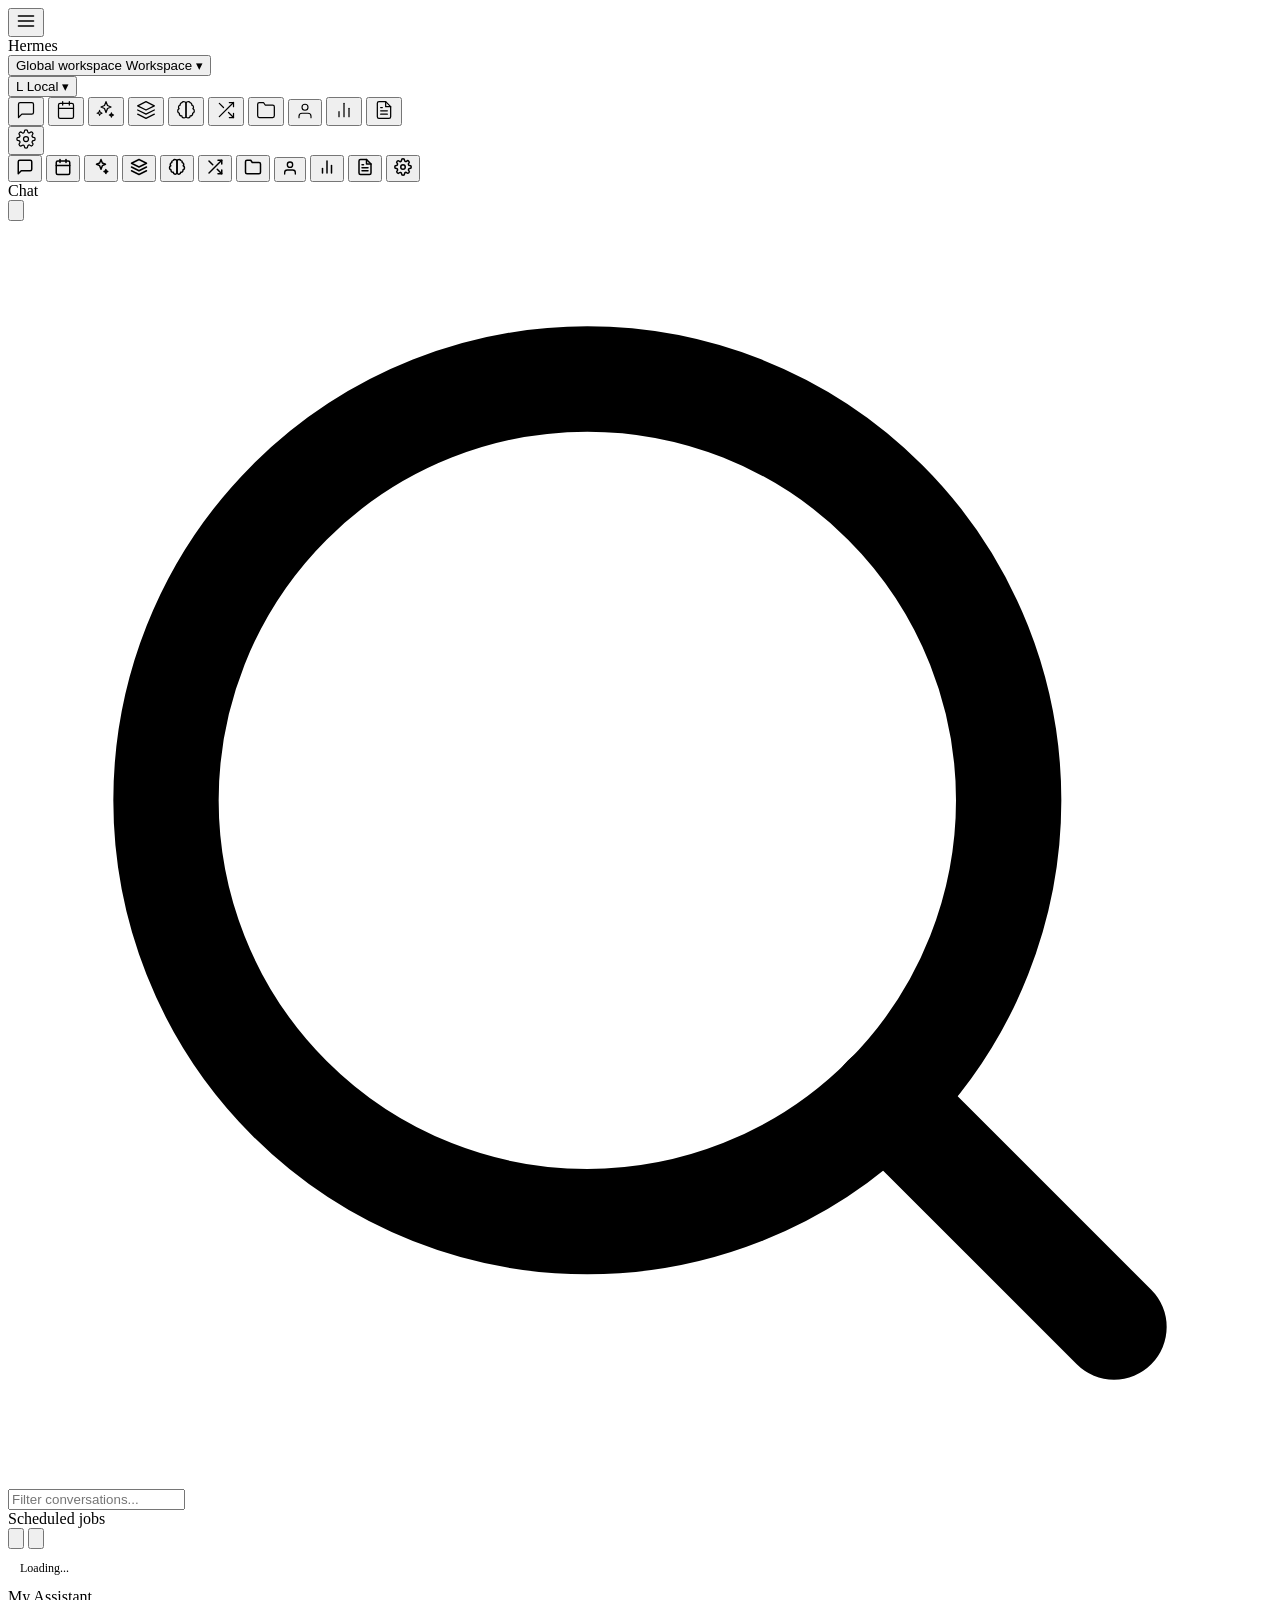
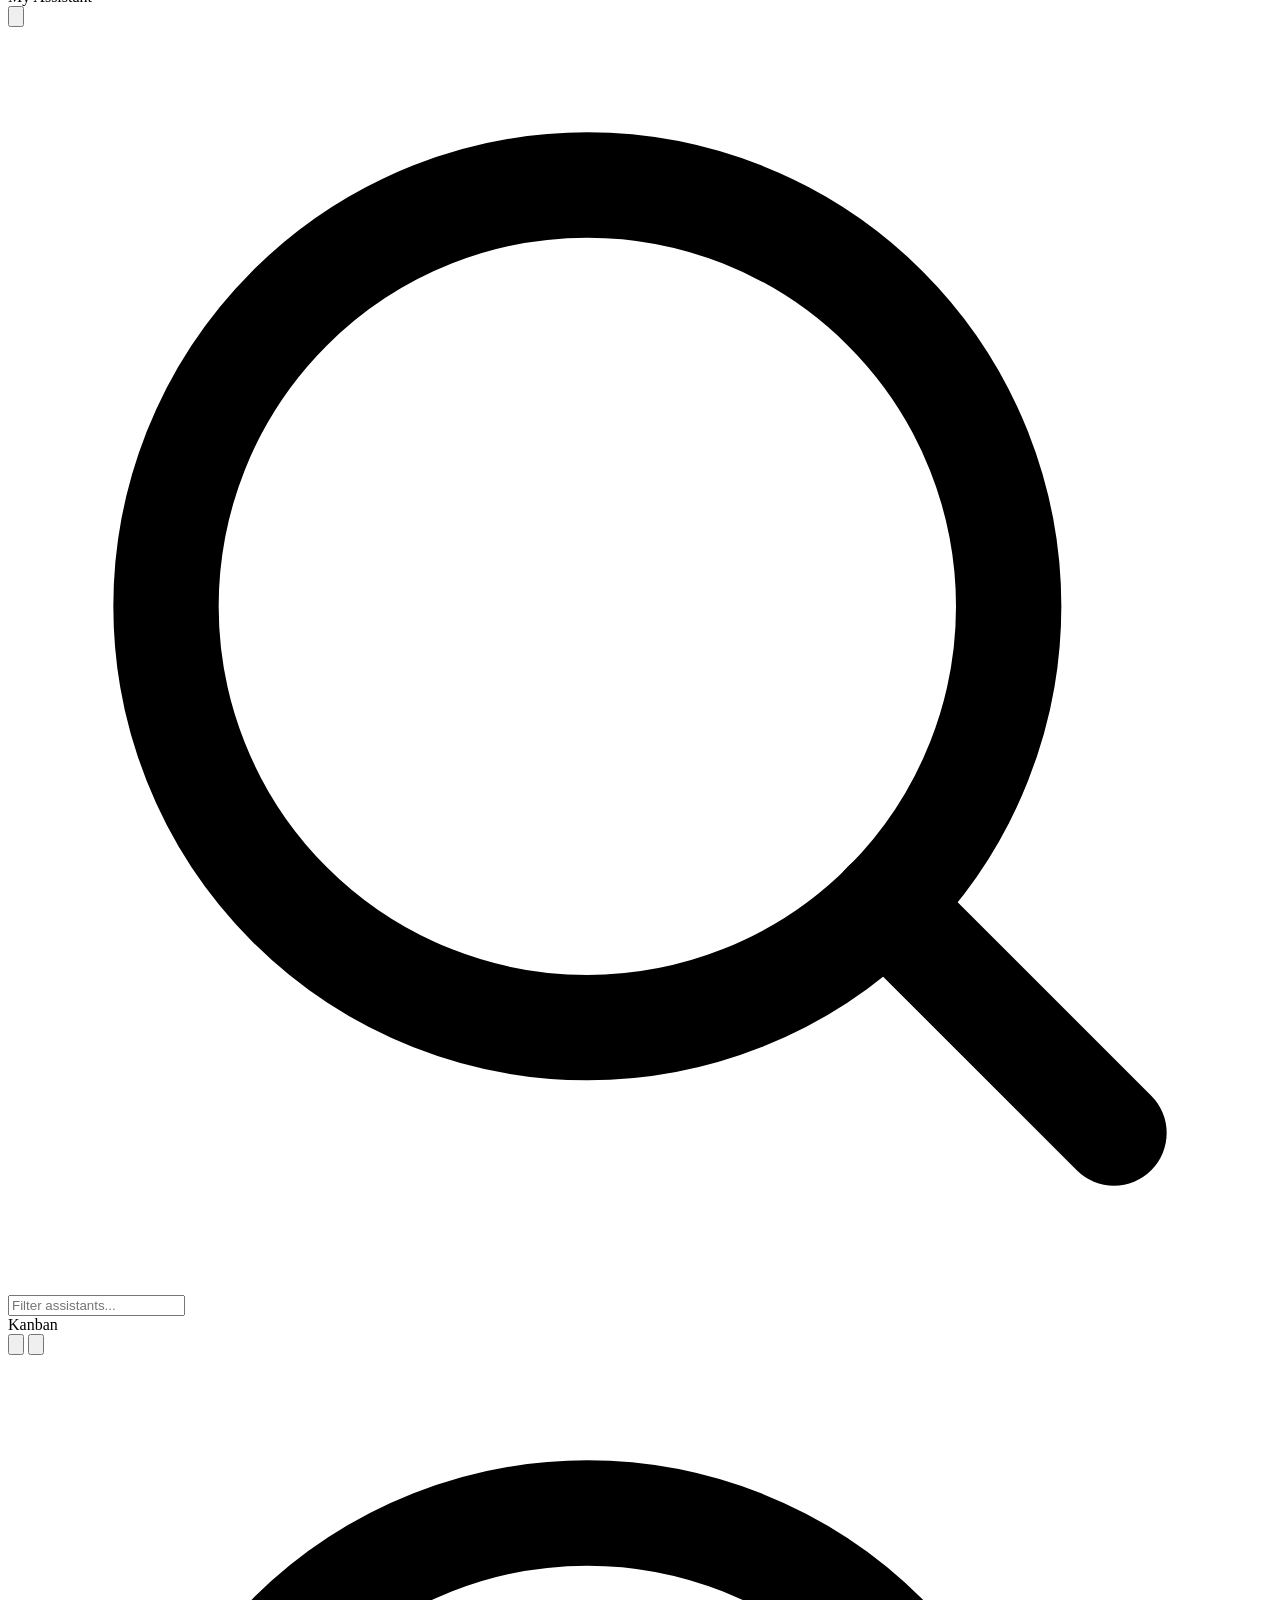
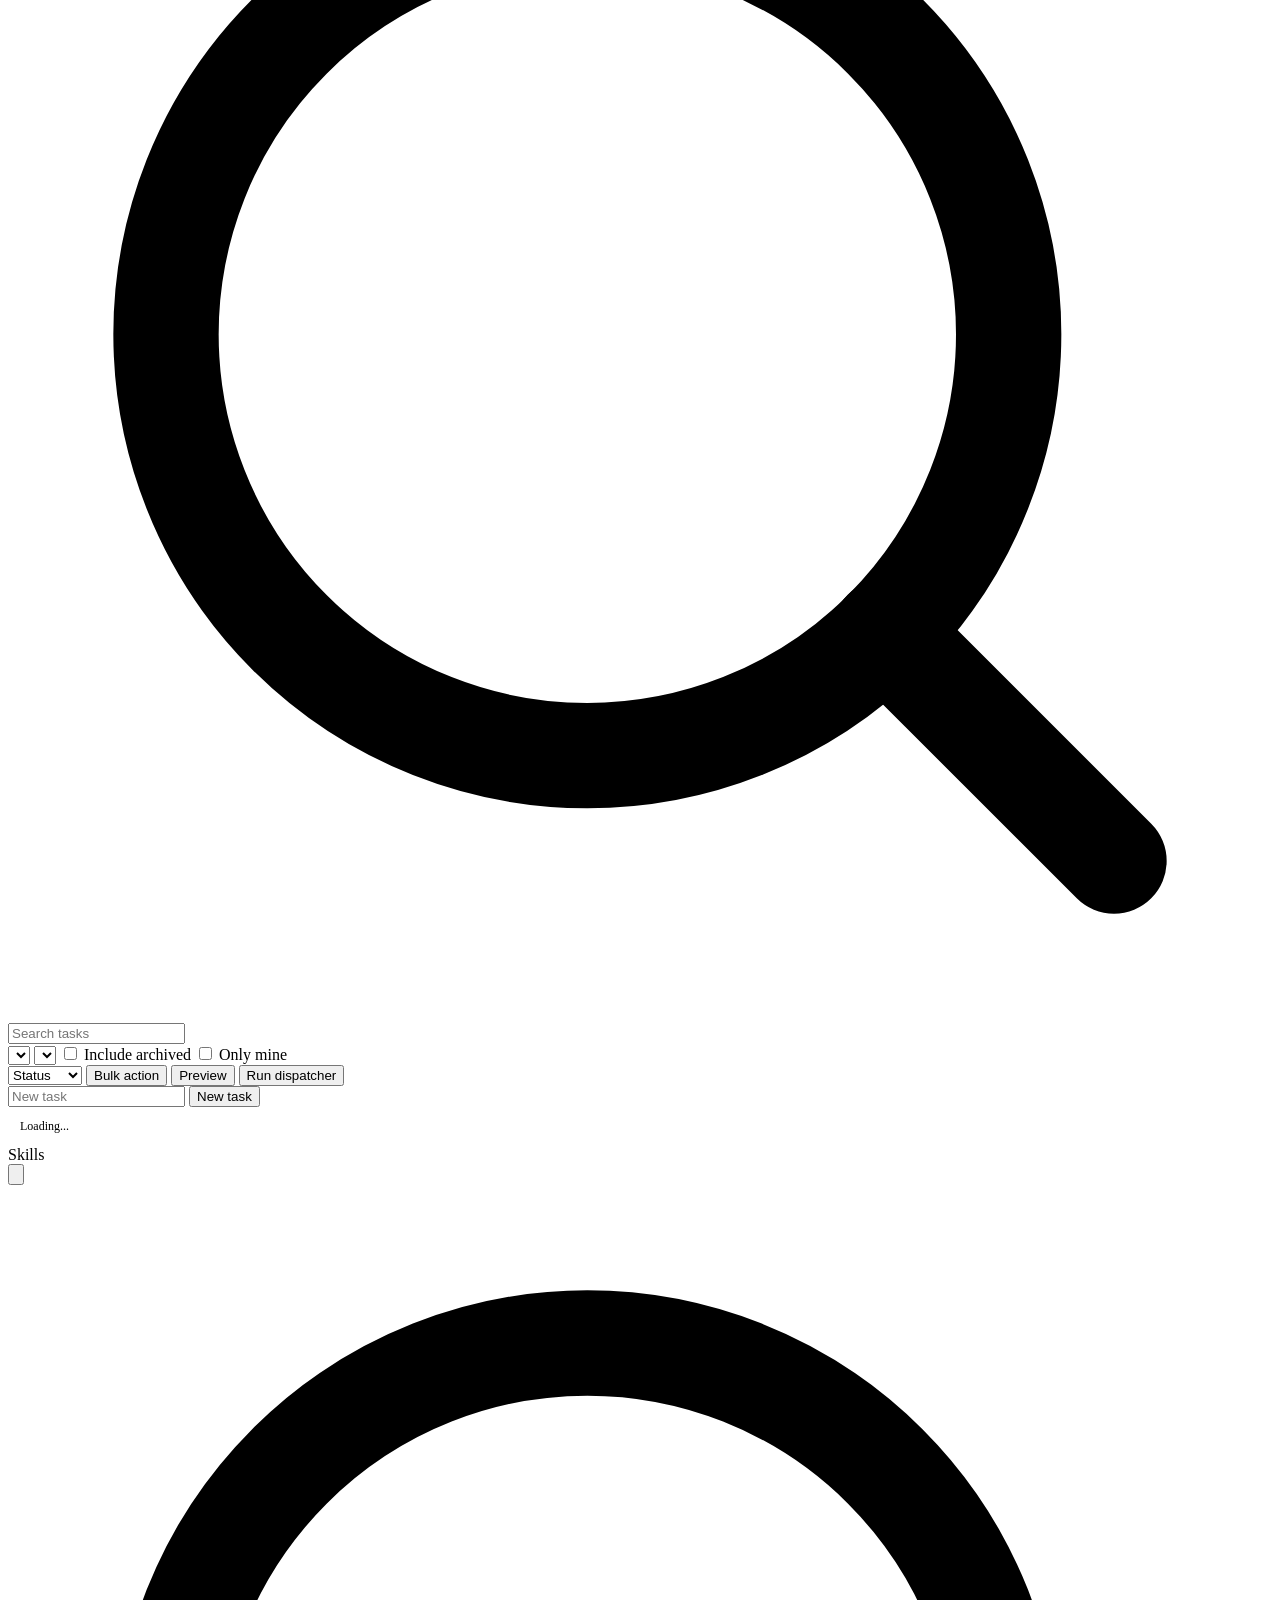
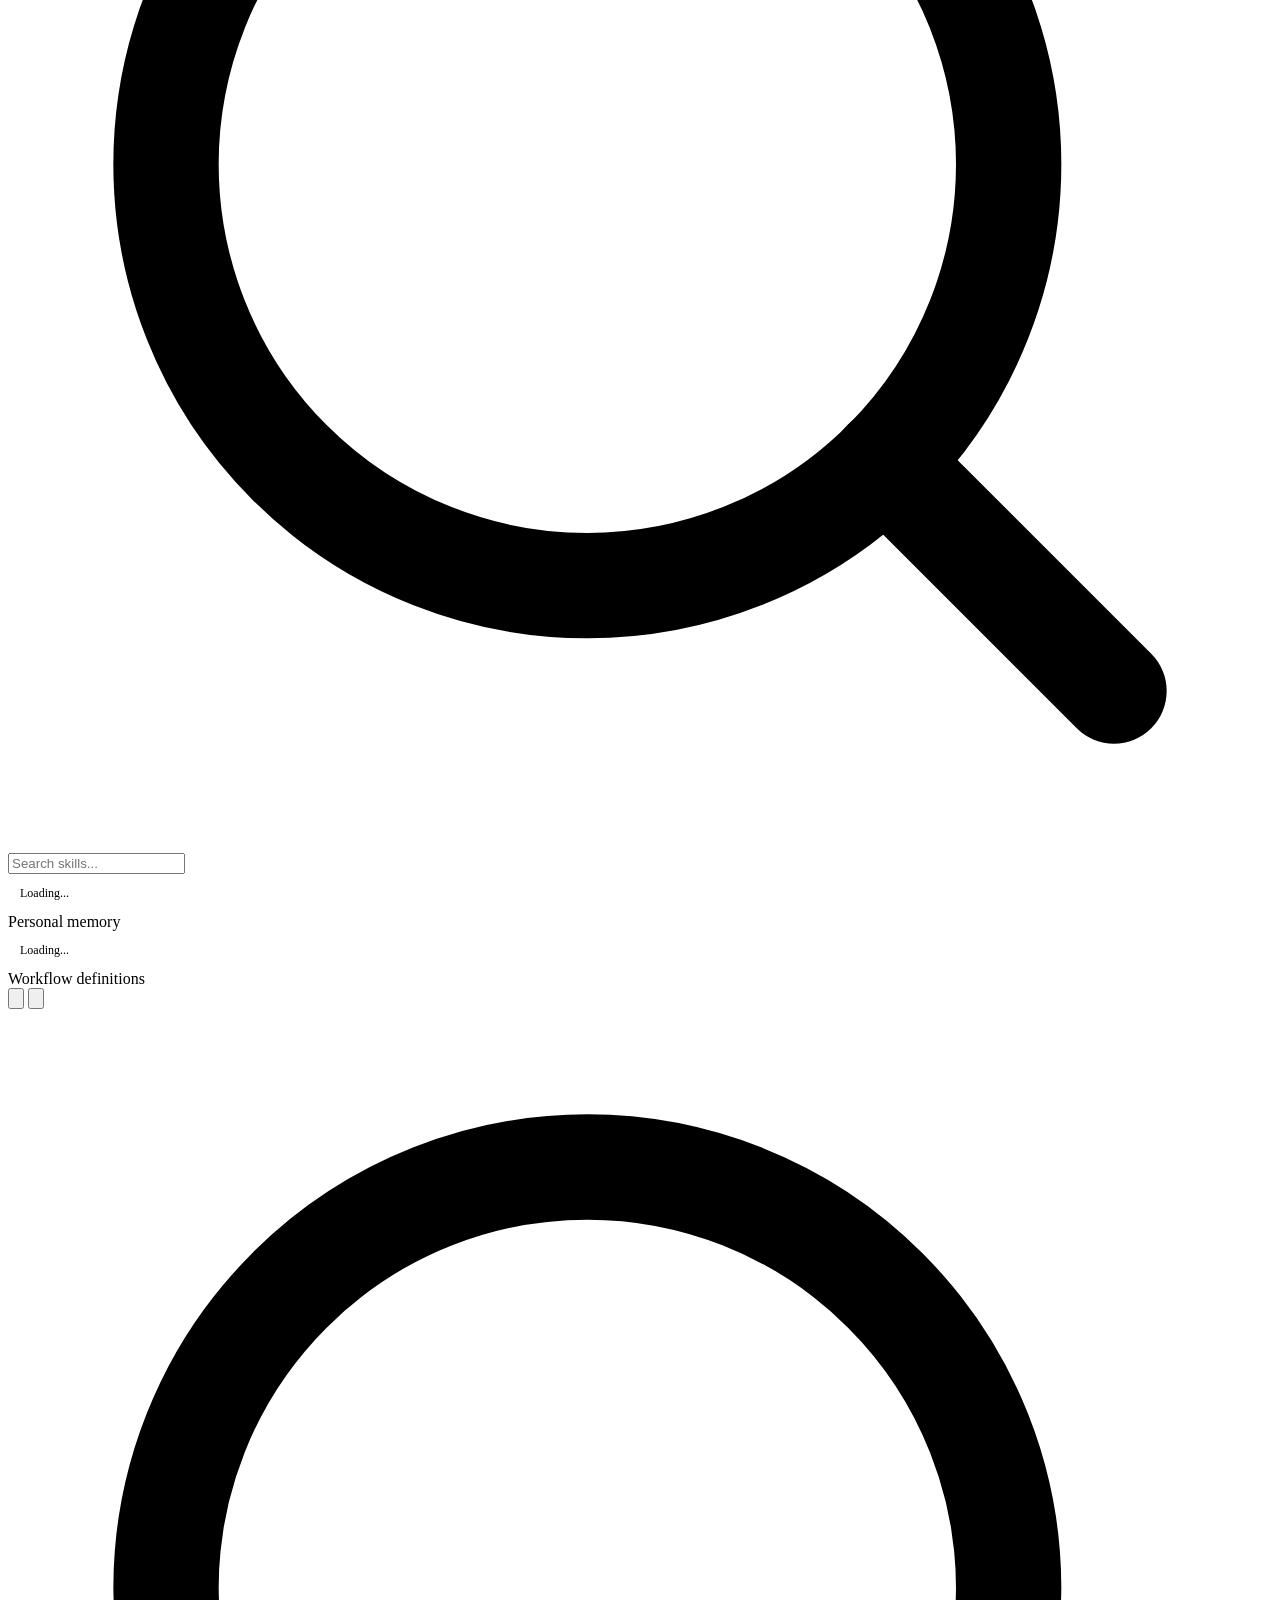
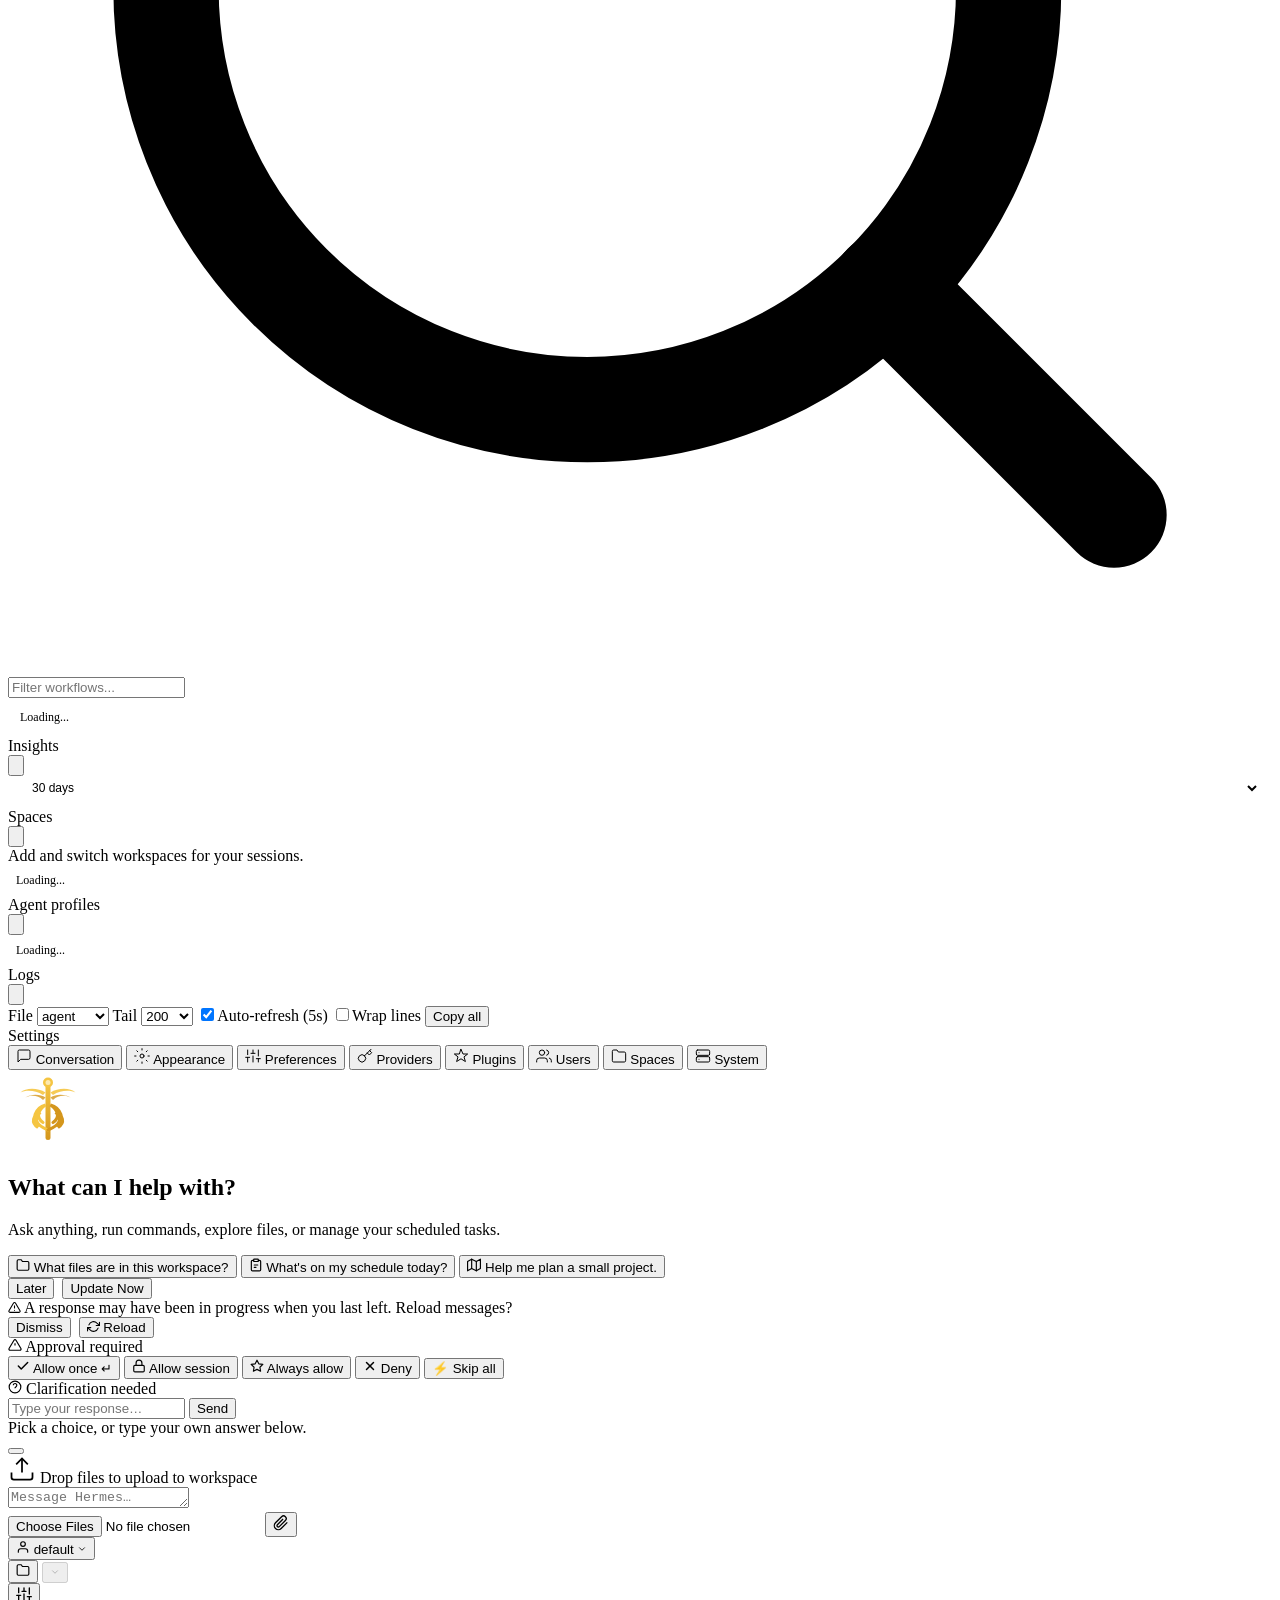
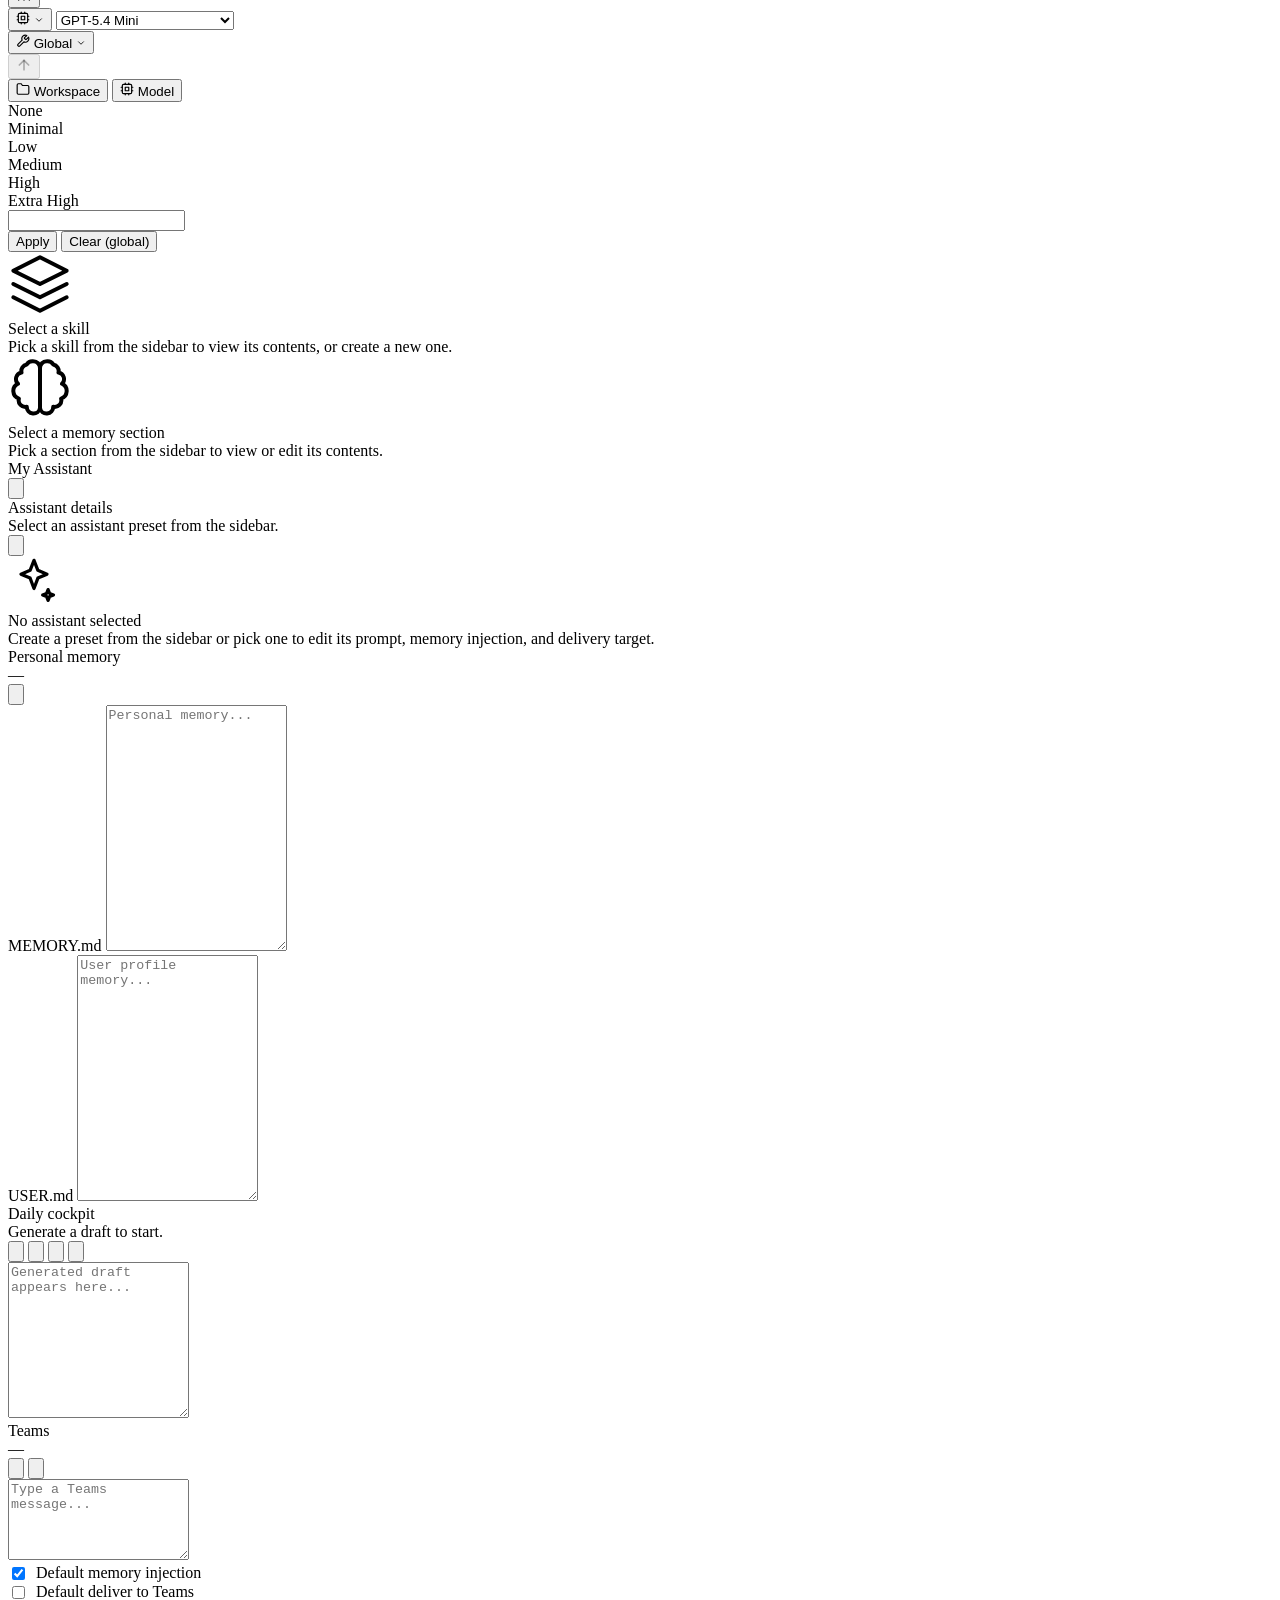
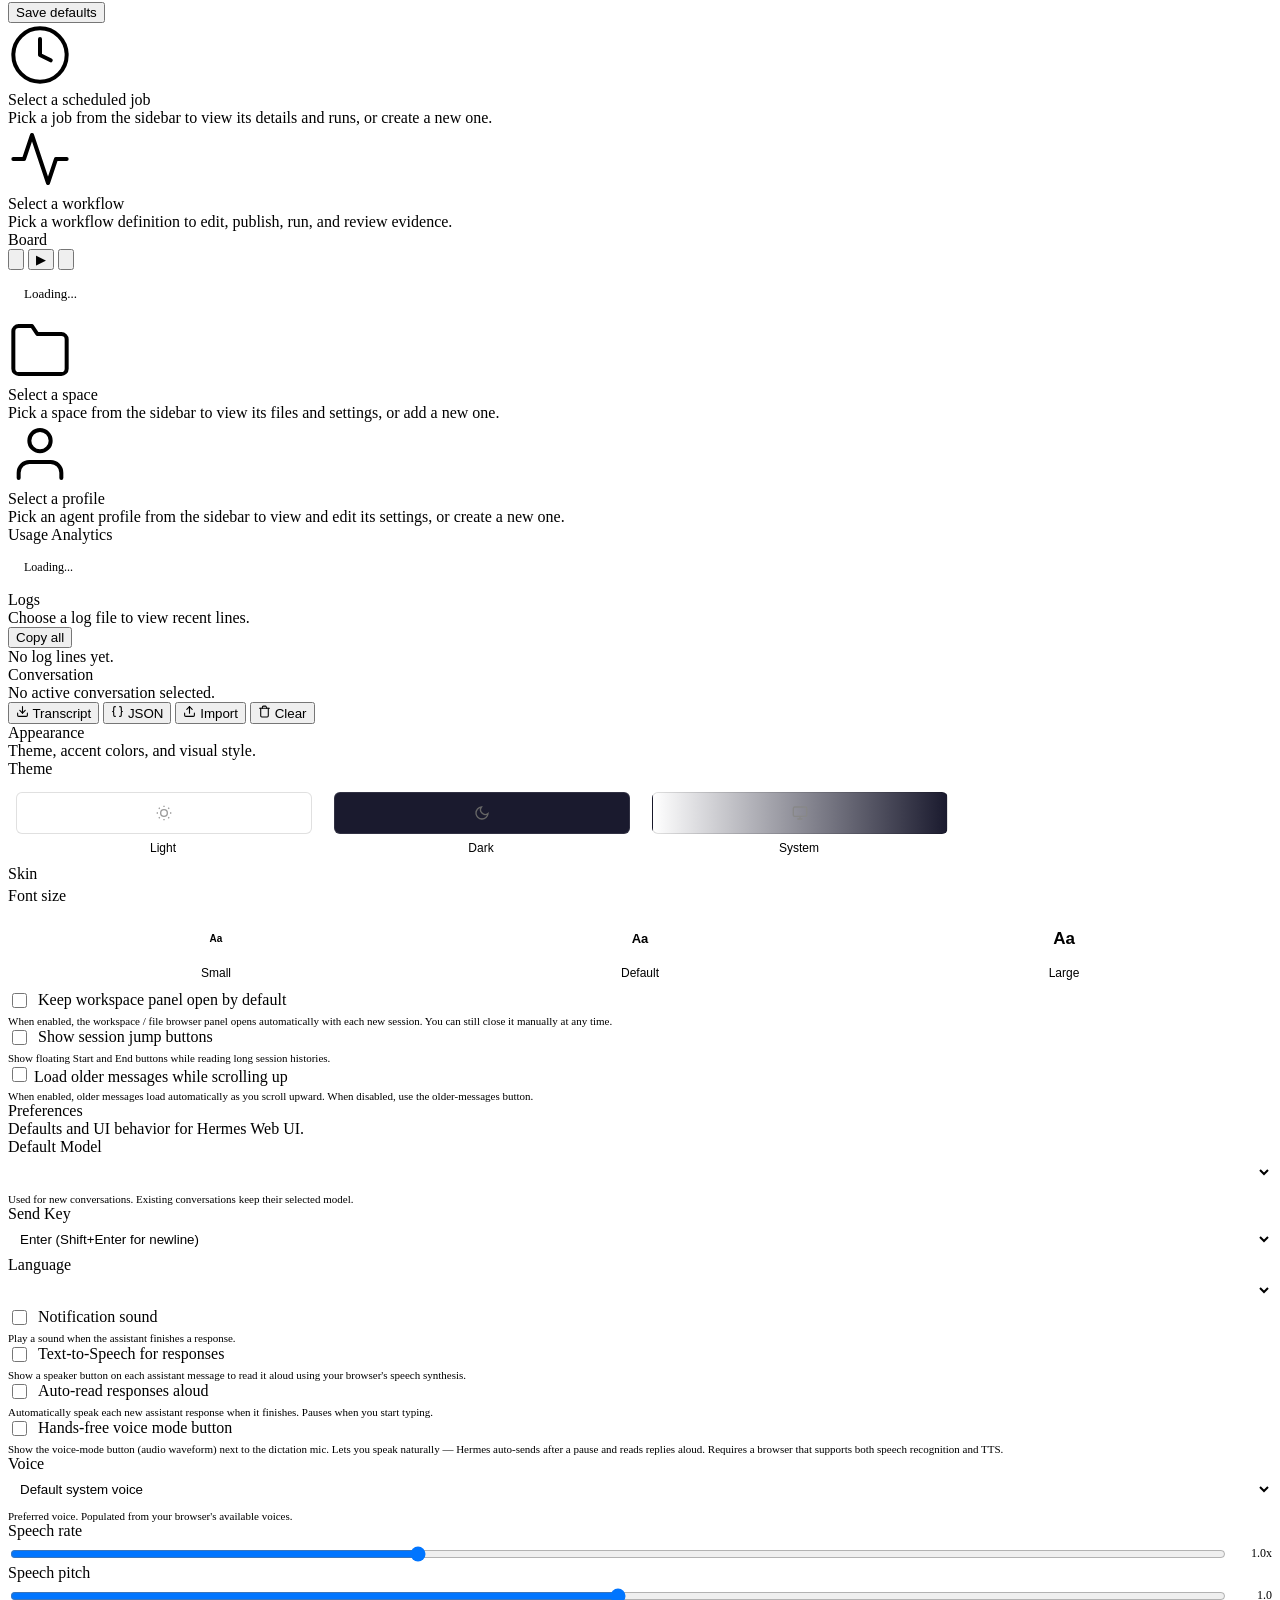
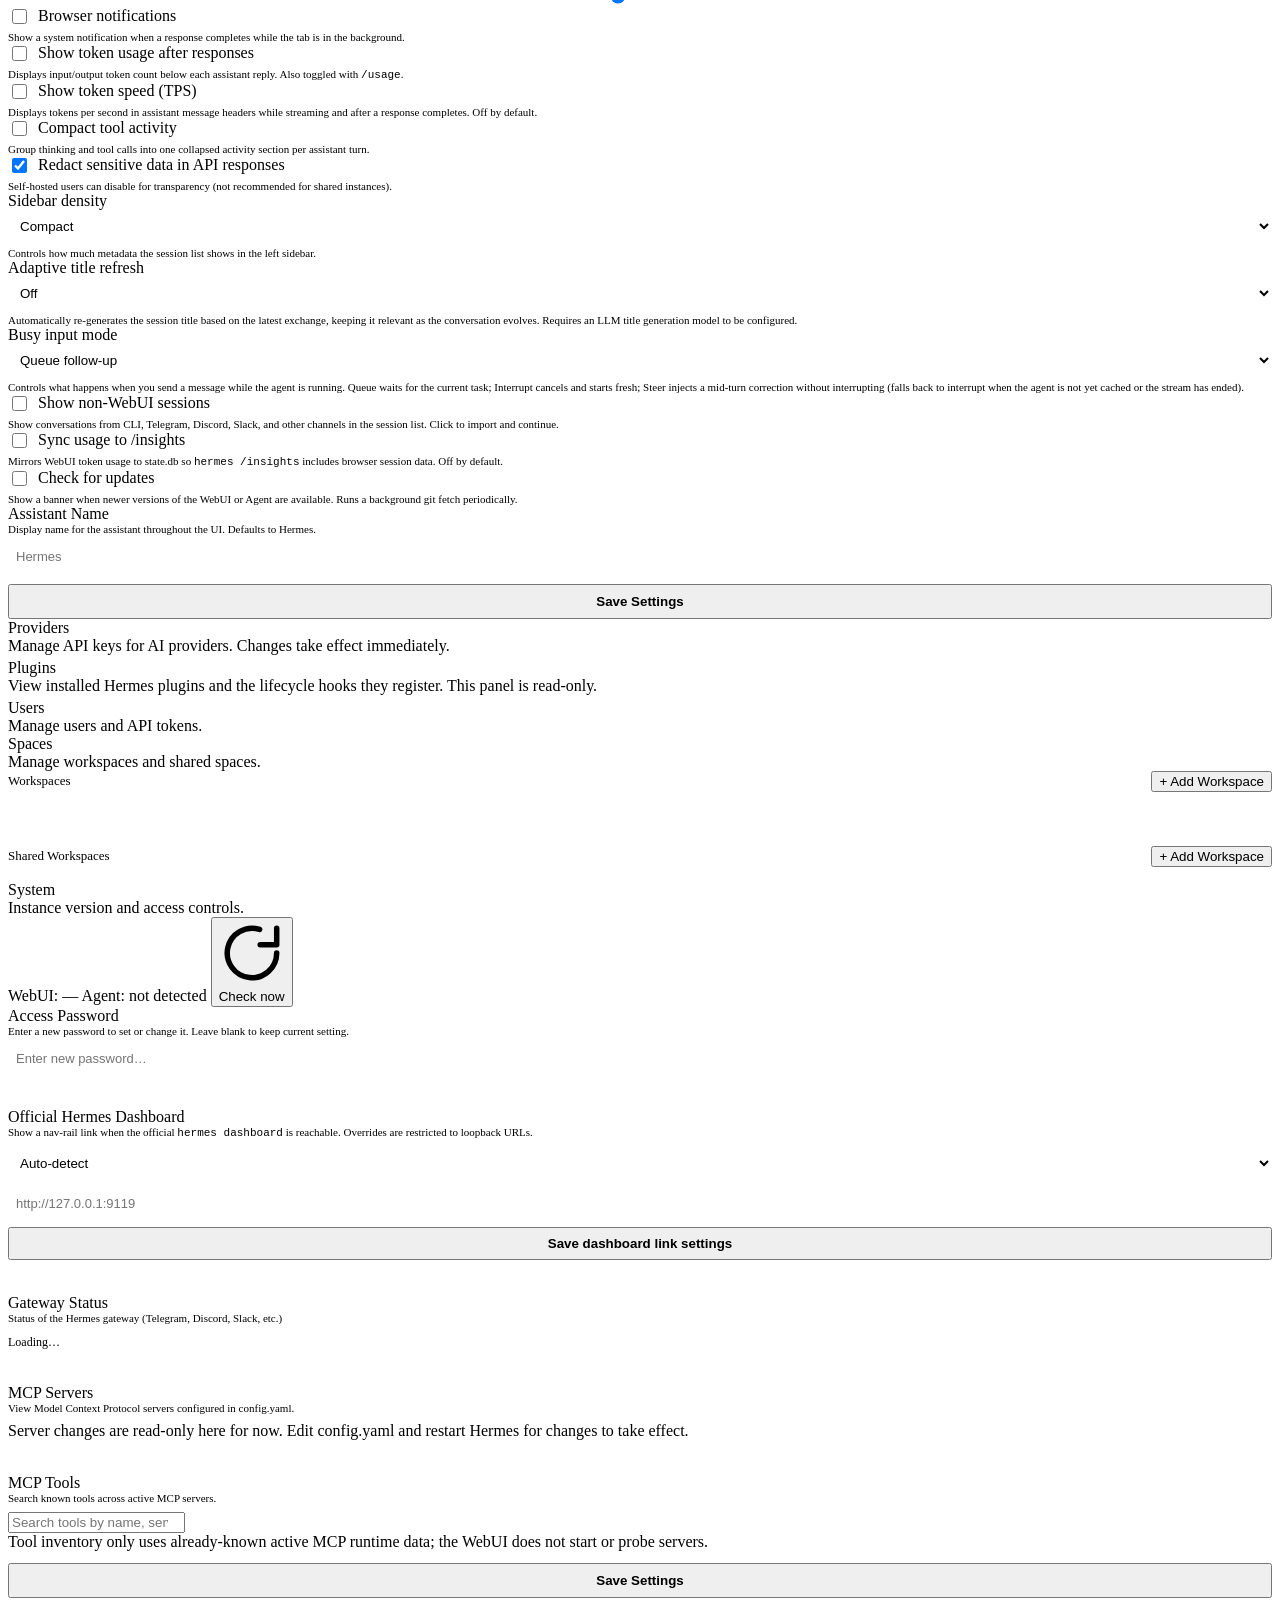
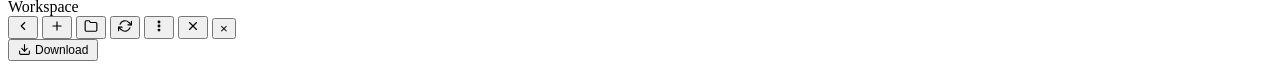
==== commit 6915bfb8: "feat(workflow): tighten canvas and titlebar wiring" ====
--- a/static/index.html
+++ b/static/index.html
@@ -69,6 +69,24 @@
     <span class="app-titlebar-title" id="appTitlebarTitle">Hermes</span>
     <span class="app-titlebar-sub" id="appTitlebarSub" hidden></span>
   </div>
+  <div class="app-titlebar-actions">
+    <div class="titlebar-workspace-wrap">
+      <button class="titlebar-workspace-chip" id="titlebarWorkspaceChip" type="button" onclick="toggleTitlebarWorkspaceDropdown()" title="Global workspace">
+        <span class="titlebar-workspace-kicker" data-i18n="titlebar_global_workspace">Global workspace</span>
+        <span class="titlebar-workspace-label" id="titlebarWorkspaceLabel">Workspace</span>
+        <span class="titlebar-chevron" aria-hidden="true">▾</span>
+      </button>
+      <div class="titlebar-menu titlebar-workspace-dropdown" id="titlebarWorkspaceDropdown"></div>
+    </div>
+    <div class="titlebar-user-wrap">
+      <button class="titlebar-user-chip" id="titlebarUserChip" type="button" onclick="toggleTitlebarUserMenu()" title="Current user">
+        <span class="titlebar-avatar" id="titlebarUserAvatar">L</span>
+        <span class="titlebar-user-label" id="titlebarUserLabel">Local</span>
+        <span class="titlebar-chevron" aria-hidden="true">▾</span>
+      </button>
+      <div class="titlebar-menu titlebar-user-menu" id="titlebarUserMenu"></div>
+    </div>
+  </div>
   <div class="app-titlebar-spacer" aria-hidden="true"></div>
 </header>
 <div class="layout">
@@ -82,7 +100,7 @@
     <button class="rail-btn nav-tab has-tooltip" data-panel="workflow" onclick="switchPanel('workflow',{fromRailClick:true})" data-tooltip="Workflow" data-i18n-title="tab_workflow" aria-label="Workflow"><svg width="20" height="20" viewBox="0 0 24 24" fill="none" stroke="currentColor" stroke-width="1.5" stroke-linecap="round" stroke-linejoin="round" aria-hidden="true"><polyline points="16 3 21 3 21 8"/><line x1="4" y1="20" x2="21" y2="3"/><polyline points="21 16 21 21 16 21"/><line x1="15" y1="15" x2="21" y2="21"/><line x1="4" y1="4" x2="9" y2="9"/></svg></button>
     <button class="rail-btn nav-tab has-tooltip" data-panel="workspaces" onclick="switchPanel('workspaces',{fromRailClick:true})" data-tooltip="Spaces" data-i18n-title="tab_workspaces" aria-label="Spaces"><svg width="20" height="20" viewBox="0 0 24 24" fill="none" stroke="currentColor" stroke-width="1.5" stroke-linecap="round" stroke-linejoin="round" aria-hidden="true"><path d="M22 19a2 2 0 0 1-2 2H4a2 2 0 0 1-2-2V5a2 2 0 0 1 2-2h5l2 3h9a2 2 0 0 1 2 2z"/></svg></button>
     <button class="rail-btn nav-tab has-tooltip" data-panel="profiles" onclick="switchPanel('profiles',{fromRailClick:true})" data-tooltip="Agent profiles" data-i18n-title="tab_profiles" aria-label="Agent profiles"><svg width="18" height="18" viewBox="0 0 24 24" fill="none" stroke="currentColor" stroke-width="1.5" stroke-linecap="round" stroke-linejoin="round"><path d="M20 21v-2a4 4 0 0 0-4-4H8a4 4 0 0 0-4 4v2"/><circle cx="12" cy="7" r="4"/></svg></button>
-    <button class="rail-btn nav-tab has-tooltip" data-panel="todos" onclick="switchPanel('todos',{fromRailClick:true})" data-tooltip="Current task list" data-i18n-title="tab_todos" aria-label="Todos"><svg width="20" height="20" viewBox="0 0 24 24" fill="none" stroke="currentColor" stroke-width="1.5" stroke-linecap="round" stroke-linejoin="round" aria-hidden="true"><rect x="3" y="5" width="6" height="6" rx="1"/><path d="m3 17 2 2 4-4"/><path d="M13 6h8"/><path d="M13 12h8"/><path d="M13 18h8"/></svg></button>
+    <button class="rail-btn nav-tab has-tooltip" data-panel="todos" onclick="switchPanel('todos',{fromRailClick:true})" data-tooltip="Current task list" data-i18n-title="tab_todos" aria-label="Todos" style="display:none"><svg width="20" height="20" viewBox="0 0 24 24" fill="none" stroke="currentColor" stroke-width="1.5" stroke-linecap="round" stroke-linejoin="round" aria-hidden="true"><rect x="3" y="5" width="6" height="6" rx="1"/><path d="m3 17 2 2 4-4"/><path d="M13 6h8"/><path d="M13 12h8"/><path d="M13 18h8"/></svg></button>
     <button class="rail-btn nav-tab has-tooltip" data-panel="insights" onclick="switchPanel('insights',{fromRailClick:true})" data-tooltip="Insights" data-i18n-title="tab_insights" aria-label="Insights"><svg width="20" height="20" viewBox="0 0 24 24" fill="none" stroke="currentColor" stroke-width="1.5" stroke-linecap="round" stroke-linejoin="round" aria-hidden="true"><path d="M18 20V10"/><path d="M12 20V4"/><path d="M6 20v-6"/></svg></button>
     <button class="rail-btn nav-tab dashboard-link has-tooltip" id="dashboardRailBtn" data-dashboard-link style="display:none" onclick="openHermesDashboard(event)" data-tooltip="Hermes Dashboard" data-i18n-title="tab_dashboard" aria-label="Hermes Dashboard"><svg width="20" height="20" viewBox="0 0 24 24" fill="none" stroke="currentColor" stroke-width="1.5" stroke-linecap="round" stroke-linejoin="round" aria-hidden="true"><rect x="3" y="3" width="18" height="18" rx="2"/><path d="M3 9h18"/><path d="M9 21V9"/></svg><span class="dashboard-external-badge" aria-hidden="true"></span></button>
     <button class="rail-btn nav-tab has-tooltip" data-panel="logs" onclick="switchPanel('logs',{fromRailClick:true})" data-tooltip="Logs" data-i18n-title="tab_logs" aria-label="Logs"><svg width="20" height="20" viewBox="0 0 24 24" fill="none" stroke="currentColor" stroke-width="1.5" stroke-linecap="round" stroke-linejoin="round" aria-hidden="true"><path d="M14 2H6a2 2 0 0 0-2 2v16a2 2 0 0 0 2 2h12a2 2 0 0 0 2-2V8z"/><path d="M14 2v6h6"/><path d="M8 13h8"/><path d="M8 17h8"/><path d="M8 9h2"/></svg></button>
@@ -101,7 +119,7 @@
       <button class="nav-tab has-tooltip has-tooltip--bottom" data-panel="workflow" data-label="Workflow" onclick="switchPanel('workflow',{fromRailClick:true})" data-tooltip="Workflow" data-i18n-title="tab_workflow"><svg width="18" height="18" viewBox="0 0 24 24" fill="none" stroke="currentColor" stroke-width="2" stroke-linecap="round" stroke-linejoin="round" aria-hidden="true"><polyline points="16 3 21 3 21 8"/><line x1="4" y1="20" x2="21" y2="3"/><polyline points="21 16 21 21 16 21"/><line x1="15" y1="15" x2="21" y2="21"/><line x1="4" y1="4" x2="9" y2="9"/></svg></button>
       <button class="nav-tab has-tooltip has-tooltip--bottom" data-panel="workspaces" data-label="Spaces" onclick="switchPanel('workspaces',{fromRailClick:true})" data-tooltip="Spaces" data-i18n-title="tab_workspaces"><svg width="18" height="18" viewBox="0 0 24 24" fill="none" stroke="currentColor" stroke-width="2" stroke-linecap="round" stroke-linejoin="round" aria-hidden="true"><path d="M22 19a2 2 0 0 1-2 2H4a2 2 0 0 1-2-2V5a2 2 0 0 1 2-2h5l2 3h9a2 2 0 0 1 2 2z"/></svg></button>
       <button class="nav-tab has-tooltip has-tooltip--bottom" data-panel="profiles" data-label="Profiles" onclick="switchPanel('profiles',{fromRailClick:true})" data-tooltip="Agent profiles" data-i18n-title="tab_profiles"><svg width="16" height="16" viewBox="0 0 24 24" fill="none" stroke="currentColor" stroke-width="2" stroke-linecap="round" stroke-linejoin="round"><path d="M20 21v-2a4 4 0 0 0-4-4H8a4 4 0 0 0-4 4v2"/><circle cx="12" cy="7" r="4"/></svg></button>
-      <button class="nav-tab has-tooltip has-tooltip--bottom" data-panel="todos" data-label="Todos" onclick="switchPanel('todos',{fromRailClick:true})" data-tooltip="Current task list" data-i18n-title="tab_todos"><svg width="18" height="18" viewBox="0 0 24 24" fill="none" stroke="currentColor" stroke-width="2" stroke-linecap="round" stroke-linejoin="round" aria-hidden="true"><rect x="3" y="5" width="6" height="6" rx="1"/><path d="m3 17 2 2 4-4"/><path d="M13 6h8"/><path d="M13 12h8"/><path d="M13 18h8"/></svg></button>
+      <button class="nav-tab has-tooltip has-tooltip--bottom" data-panel="todos" data-label="Todos" onclick="switchPanel('todos',{fromRailClick:true})" data-tooltip="Current task list" data-i18n-title="tab_todos" style="display:none"><svg width="18" height="18" viewBox="0 0 24 24" fill="none" stroke="currentColor" stroke-width="2" stroke-linecap="round" stroke-linejoin="round" aria-hidden="true"><rect x="3" y="5" width="6" height="6" rx="1"/><path d="m3 17 2 2 4-4"/><path d="M13 6h8"/><path d="M13 12h8"/><path d="M13 18h8"/></svg></button>
       <button class="nav-tab has-tooltip has-tooltip--bottom" data-panel="insights" data-label="Insights" onclick="switchPanel('insights',{fromRailClick:true})" data-tooltip="Insights" data-i18n-title="tab_insights"><svg width="18" height="18" viewBox="0 0 24 24" fill="none" stroke="currentColor" stroke-width="2" stroke-linecap="round" stroke-linejoin="round" aria-hidden="true"><path d="M18 20V10"/><path d="M12 20V4"/><path d="M6 20v-6"/></svg></button>
       <button class="nav-tab dashboard-link has-tooltip has-tooltip--bottom" id="dashboardMobileBtn" data-dashboard-link data-label="Dashboard" style="display:none" onclick="openHermesDashboard(event)" data-tooltip="Hermes Dashboard" data-i18n-title="tab_dashboard"><svg width="18" height="18" viewBox="0 0 24 24" fill="none" stroke="currentColor" stroke-width="2" stroke-linecap="round" stroke-linejoin="round" aria-hidden="true"><rect x="3" y="3" width="18" height="18" rx="2"/><path d="M3 9h18"/><path d="M9 21V9"/></svg><span class="dashboard-external-badge" aria-hidden="true"></span></button>
       <button class="nav-tab has-tooltip has-tooltip--bottom" data-panel="logs" data-label="Logs" onclick="switchPanel('logs',{fromRailClick:true})" data-tooltip="Logs" data-i18n-title="tab_logs"><svg width="18" height="18" viewBox="0 0 24 24" fill="none" stroke="currentColor" stroke-width="2" stroke-linecap="round" stroke-linejoin="round" aria-hidden="true"><path d="M14 2H6a2 2 0 0 0-2 2v16a2 2 0 0 0 2 2h12a2 2 0 0 0 2-2V8z"/><path d="M14 2v6h6"/><path d="M8 13h8"/><path d="M8 17h8"/><path d="M8 9h2"/></svg></button>
@@ -205,7 +223,7 @@
       <div class="workflow-list" id="workflowList"><div style="padding:12px;color:var(--muted);font-size:12px" data-i18n="loading">Loading...</div></div>
     </div>
     <!-- Todo panel -->
-    <div class="panel-view" id="panelTodos">
+    <div class="panel-view" id="panelTodos" style="display:none">
       <div class="panel-head">
         <span data-i18n="current_task_list">Current task list</span>
       </div>
